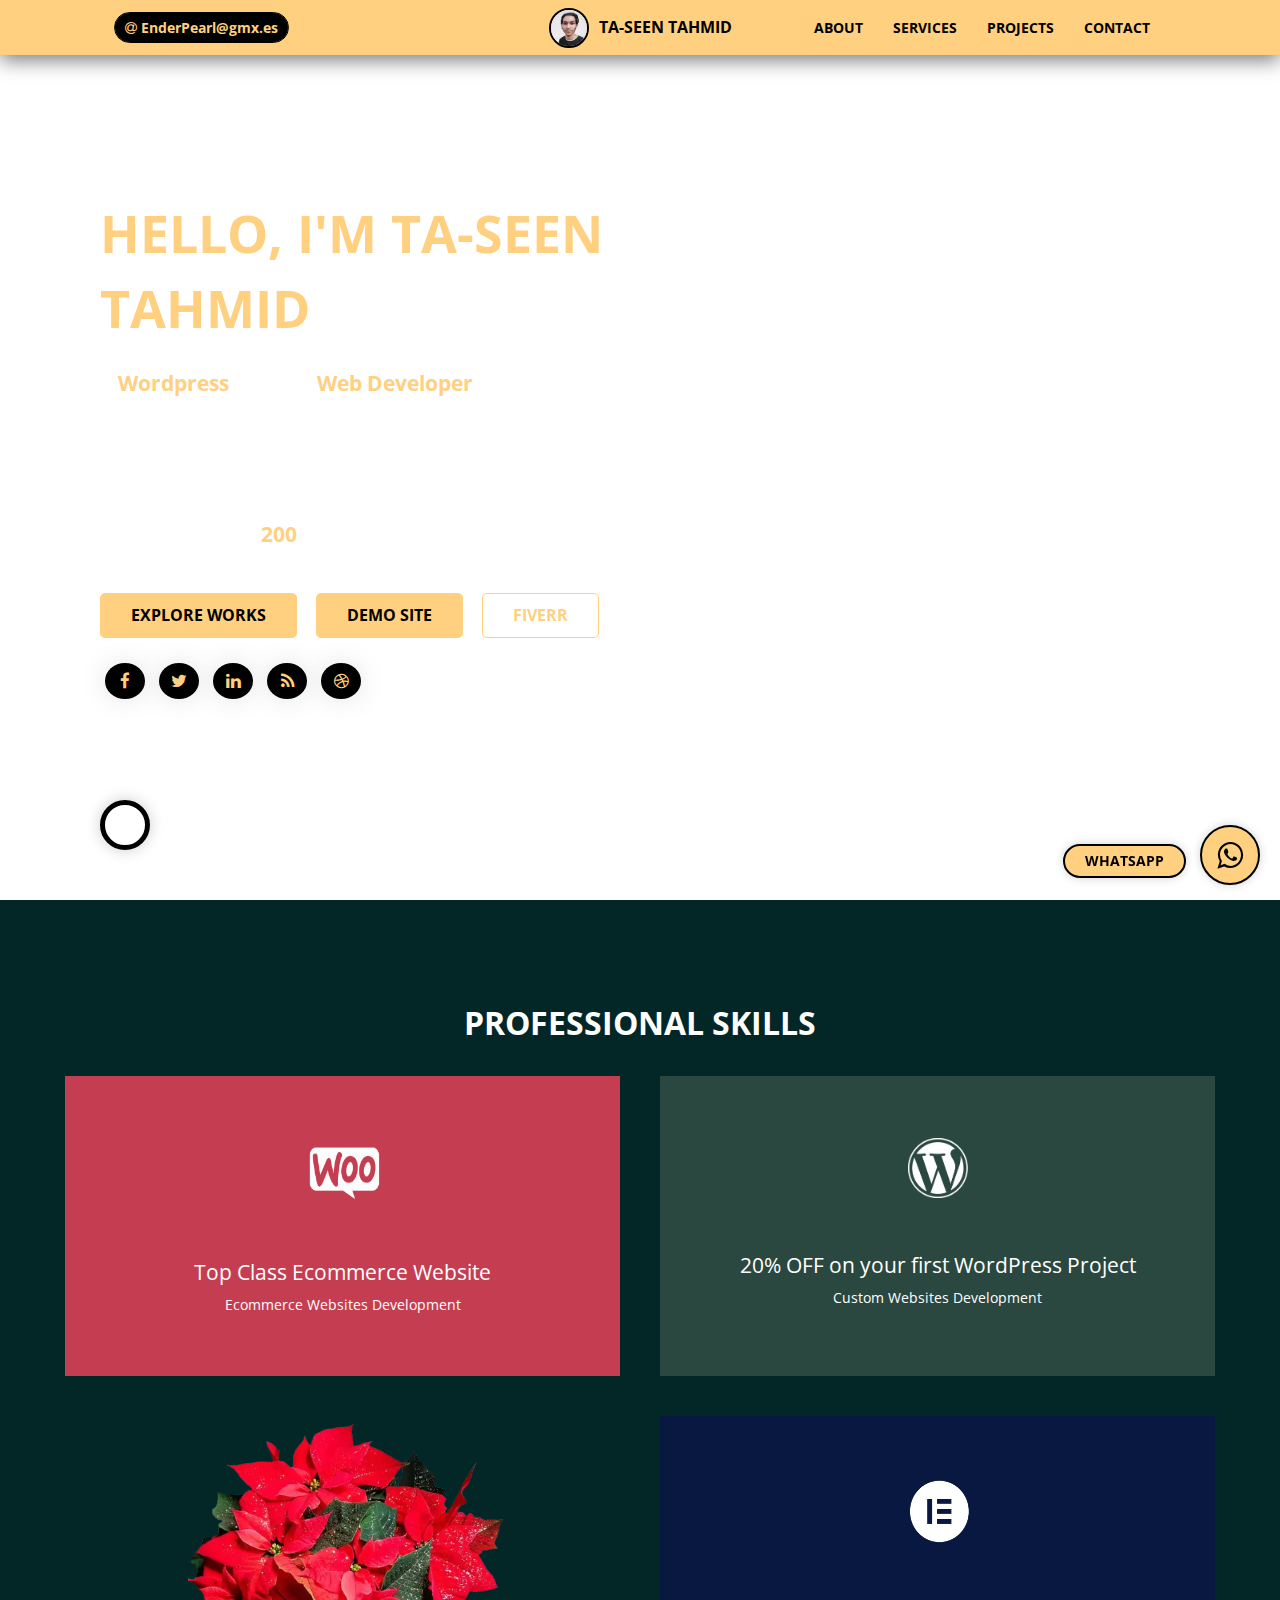
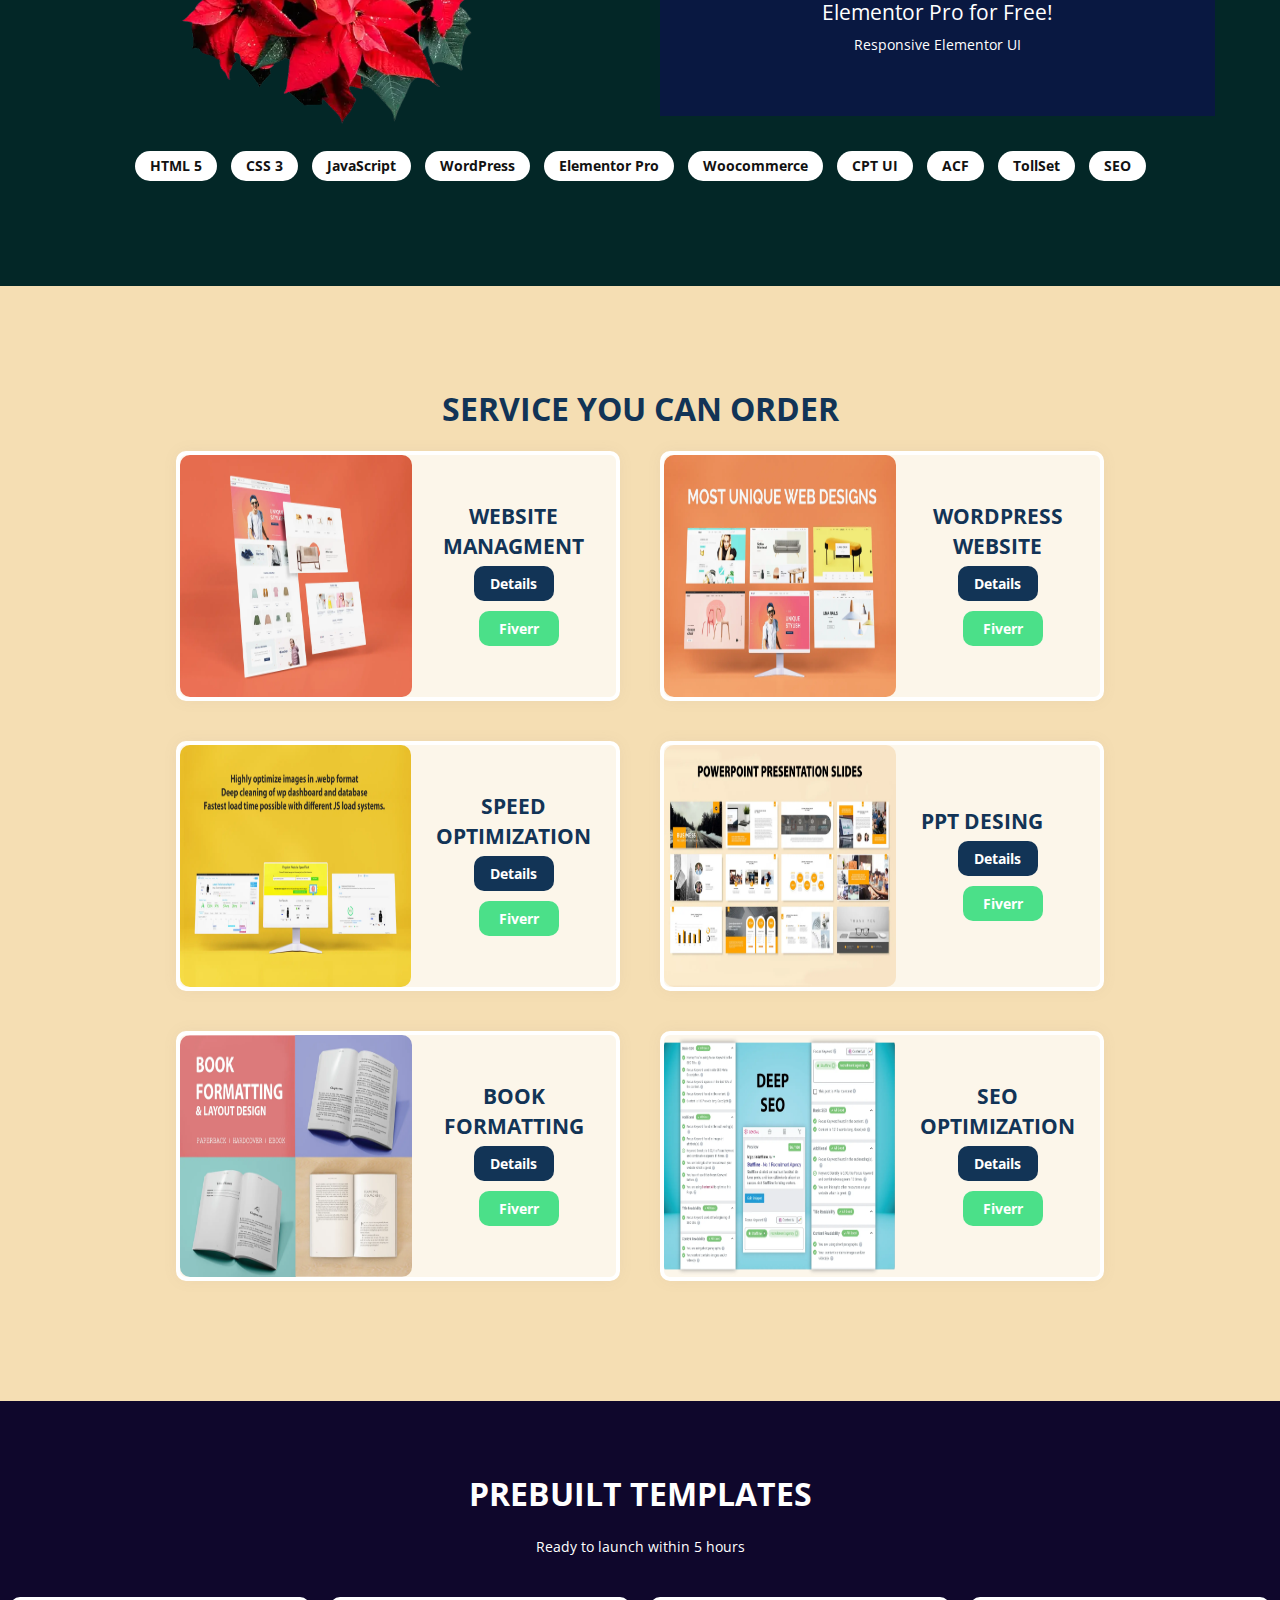
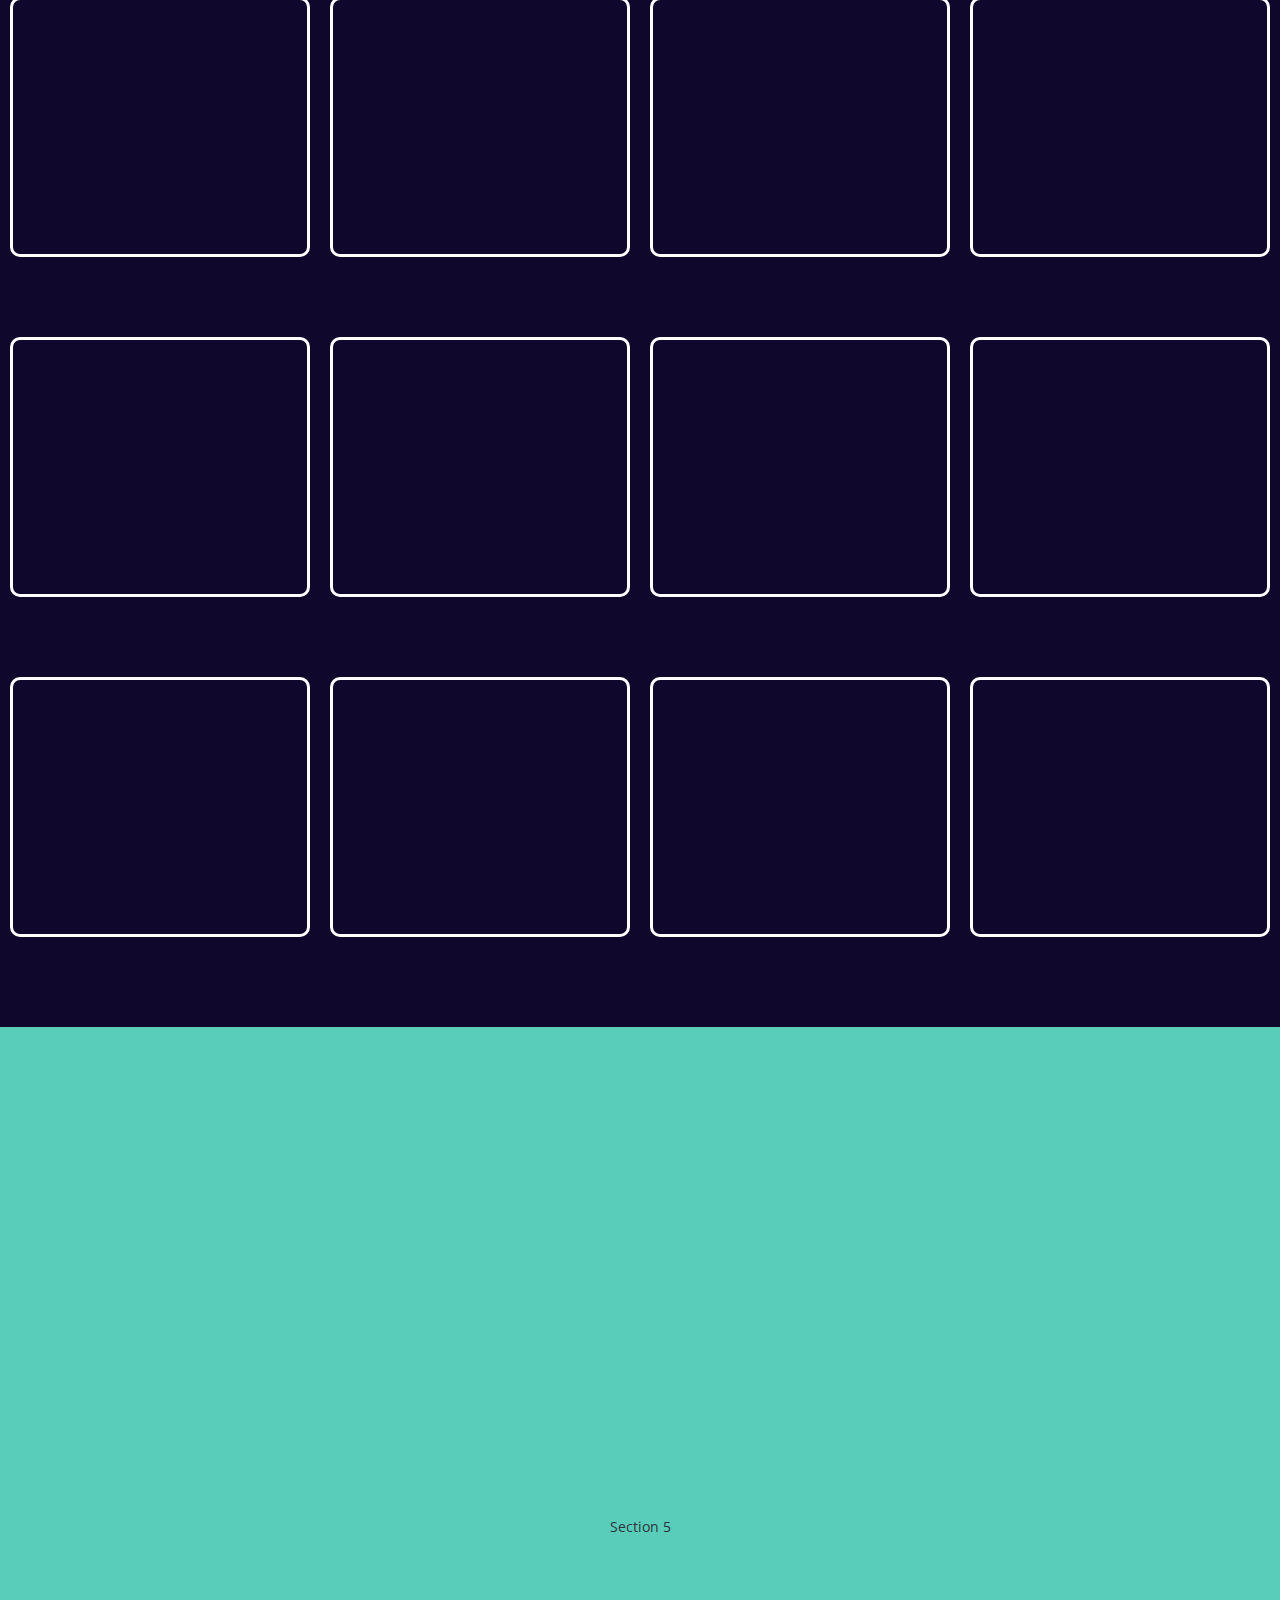
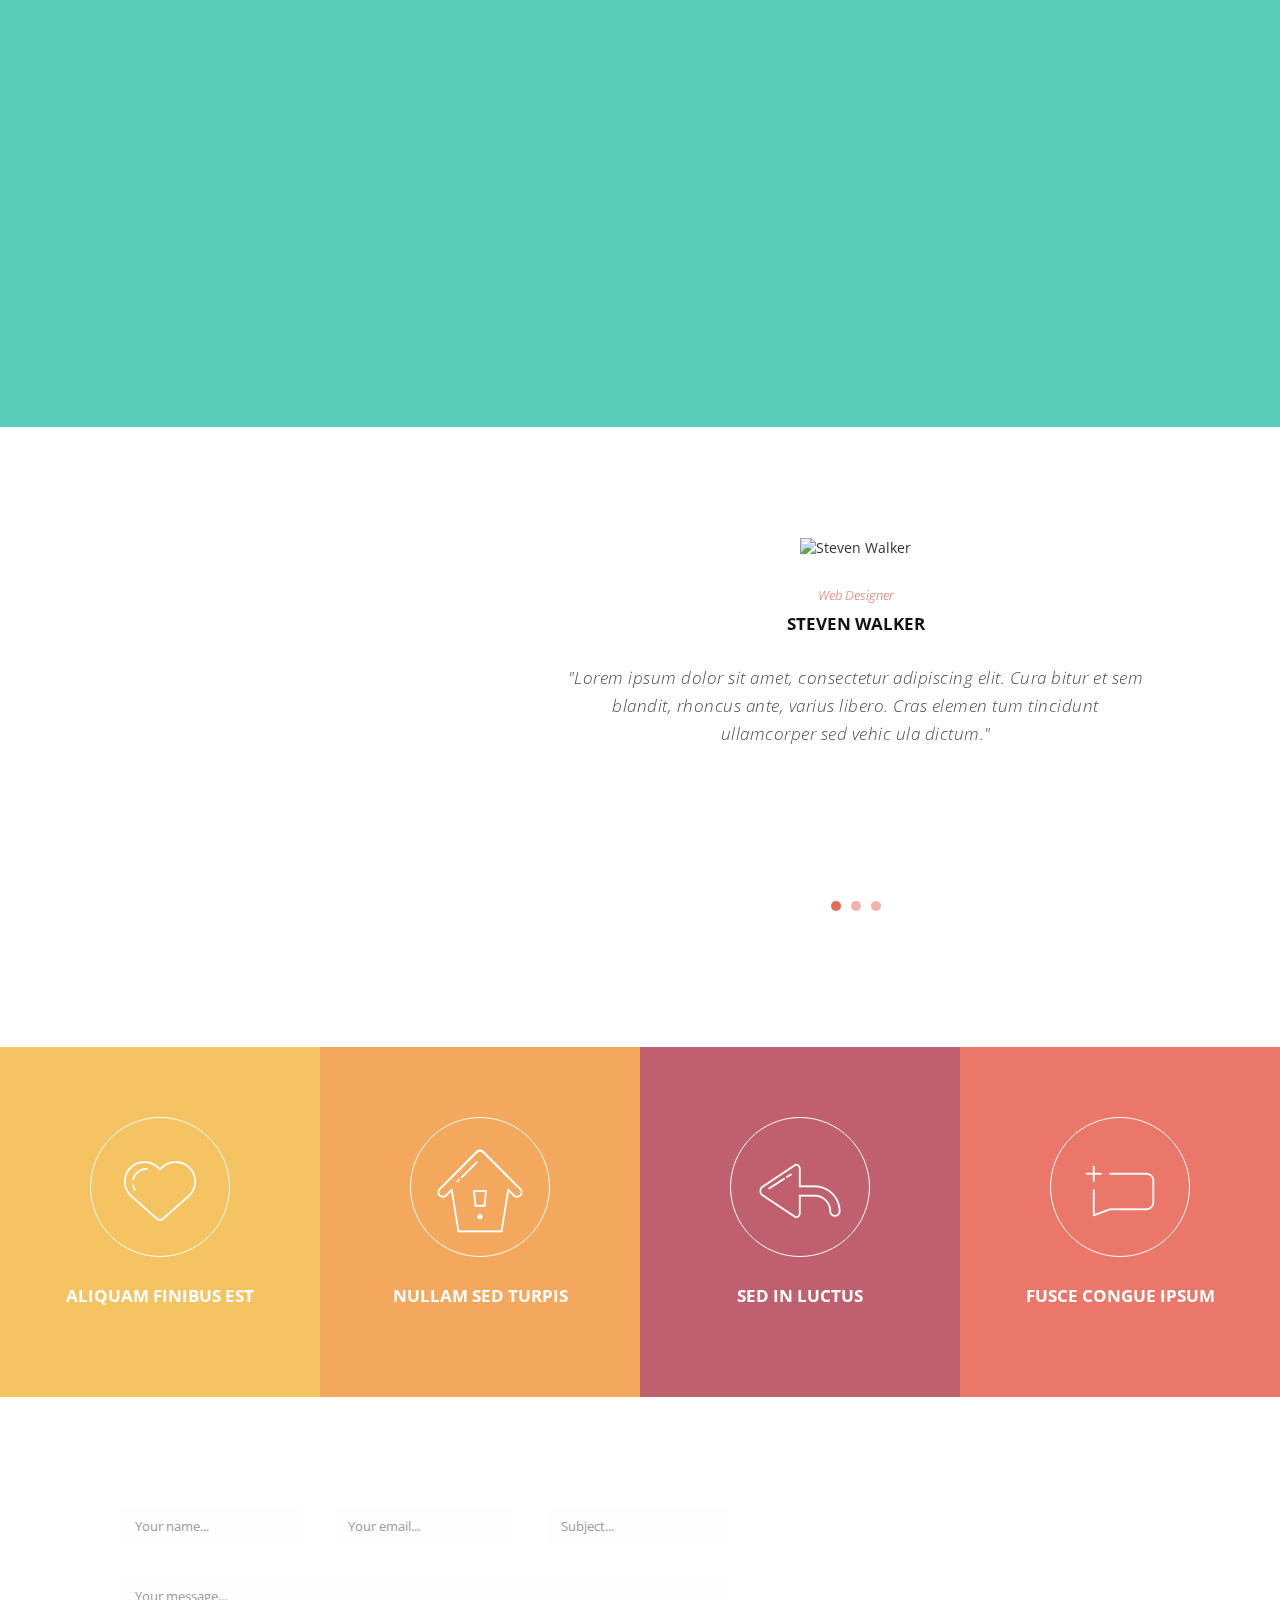
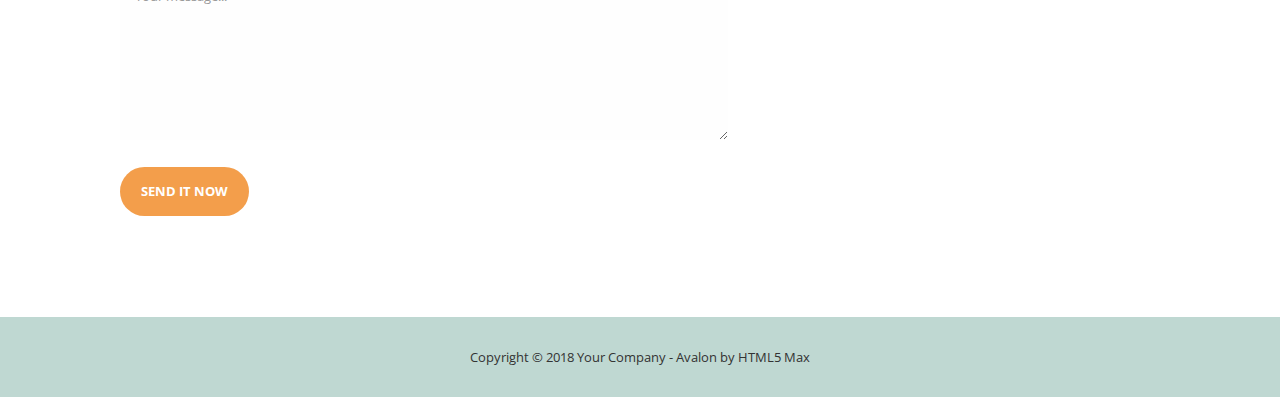
==== index.html @ 7efdaa71 "responsive new ui" ====
<!DOCTYPE html>
<html>

<head>
    <link rel="icon" type="image/x-icon" href="img/fav.gif">
    <meta charset="utf-8">
    <meta http-equiv="X-UA-Compatible" content="IE=edge,chrome=1">
    <title>taSeen</title>

    <meta name="description" content="">
    <meta name="viewport" content="width=device-width, initial-scale=1">
    <link rel="apple-touch-icon" href="apple-touch-icon.png">

    <link rel="stylesheet" href="css/bootstrap.min.css">
    <link rel="stylesheet" href="css/bootstrap-theme.min.css">
    <link rel="stylesheet" href="css/fontAwesome.css">
    <link rel="stylesheet" href="css/hero-slider.css">
    <link rel="stylesheet" href="css/owl-carousel.css">
    <link rel="stylesheet" href="css/datepicker.css">
    <link rel="stylesheet" href="css/templatemo-style.css">

    <link href="https://fonts.googleapis.com/css?family=Open+Sans:300,400,600,700,800" rel="stylesheet">

    <script src="js/vendor/modernizr-2.8.3-respond-1.4.2.min.js"></script>

</head>

<body>
    <section>
        <div class="header-container container-fluid ">
            <div class="row header">
                <div class="col-md-4 m-contact" style="background-color:transparent;">
                    <a href="mailto:enderpearl@gmx.es" target="_blank">
                        <strong><i class="fa fa-at"></i> EnderPearl@gmx.es</strong>
                    </a>
                </div>

                <div class="col-md-4 m-profile" style="background-color:transparent;">
                    <img class="taseen-photo" src="img/author_01.webp" alt="taSeen Tahmid">
                    <strong>TA-SEEN TAHMID</strong>
                </div>
                <div class="col-md-4 m-menu" style="background-color:transparent;">
                    <ul class="menu-list">
                        <a href="#" class="menu-link">
                            <li class="menu-item">About</li>
                        </a>
                        <a href="#" class="menu-link">
                            <li class="menu-item">Services</li>
                        </a>
                        <a href="#" class="menu-link">
                            <li class="menu-item">Projects</li>
                        </a>
                        <a href="#" class="menu-link">
                            <li class="menu-item">Contact</li>
                        </a>
                    </ul>
                </div>
            </div>
        </div>
    </section>

    <!-- <div class="social-icons-left">
        <ul class="social-icons">
            <li><a href="#"><i class="fa fa-facebook"></i></a></li>
            <li><a href="#"><i class="fa fa-twitter"></i></a></li>
            <li><a href="#"><i class="fa fa-linkedin"></i></a></li>
            <li><a href="#"><i class="fa fa-rss"></i></a></li>
            <li><a href="#"><i class="fa fa-dribbble"></i></a></li>
        </ul>
    </div> -->

    <div class="whatsapp-button">

        <a href="https://wa.me/+88001947443771?text=Hi,I clicked a button on your website" target="_blank"> <input
                type="button" value="Whatsapp" class="whatsapp wp-text"></a>
        <a href="https://wa.me/+88001947443771?text=Hi,I clicked a button on your website" target="_blank">
            <button class="whatsapp wp-icon">
                <i class="fa fa-whatsapp"></i>
            </button>
        </a>

    </div>








    <div class="intro " id="intro">
            <span class="cap-head">
                <span>HELLO, I'M</span>
                <span>TA-SEEN TAHMID</span>
            </span>
            <span class="cap-body">A <abbr title='WordPress is a free and open-source content management system written in PHP and paired with a MySQL or MariaDB database with supported HTTPS. Features include a plugin architecture and a template system, referred to within WordPress as Themes.'><strong>Wordpress</strong></abbr> focused <strong>Web Developer</strong>, Can make standard websites and custom WP websites with extreme functionalities.</span>
            <span class="cap-body projectNumber">Completed over <abbr title="200+ Wordpress, HTML, CSS, JS, Jquery, PHP, Dard, Bootstrap etc. etc. etc. projects :)"><strong>200</strong> </abbr> Projects Successfully </span>

            <ul class="button">
                <li class="slider-button"><a href="">EXPLORE WORKS</a></li>
                <li class="slider-button"><a href="">DEMO SITE</a></li>
                <li class="slider-button"><a href="">FIVERR</a></li>
            </ul>

            <a href="#section-2"><input class="down" type="button" value="⮟"></a>

            <div class="social-icons-bottom">
                <ul class="social-icons">
                    <li><a href="#"><i class="fa fa-facebook"></i></a></li>
                    <li><a href="#"><i class="fa fa-twitter"></i></a></li>
                    <li><a href="#"><i class="fa fa-linkedin"></i></a></li>
                    <li><a href="#"><i class="fa fa-rss"></i></a></li>
                    <li><a href="#"><i class="fa fa-dribbble"></i></a></li>
                </ul>
            </div>
    </div>



    <section>
        <div class="container-fluid section-2" id="section-2">
            <span class="heading">Professional Skills</span>
            <div class="row">
                <div class="sec1">
                    <div class=" col-md-6 card1">
                        <img class="sec2-img" src="img/woo.png" alt="" height="80px" width="80px">

                        <span><strong>Top Class Ecommerce Website</strong> <br> Ecommerce Websites Development</span>
                    </div>
                    <div class=" col-md-6 card2">
                        <img class="s2img" src="img/plant.webp" alt="" width="70%">
                    </div>
                </div>

                <div class="sec2">
                    <div class=" col-md-6 card3">
                        <img class="sec2-img" src="img/wp.png" alt="" height="60px" width="60px">

                        <span><strong>
                        20% OFF on your first WordPress Project
                        </strong> <br> Custom Websites Development</span>
                    </div>
                    <div class=" col-md-6 card4">
                        <img class="sec2-img" src="img/ele.png" alt="" height="80px" width="80px">

                        <span><strong>Elementor Pro for Free!</strong> <br> Responsive Elementor UI</span>
                    </div>
                </div>
            </div>
            <ul>
                <li>HTML 5</li>
                <li>CSS 3</li>
                <li>JavaScript</li>
                <li>WordPress</li>
                <li>Elementor Pro</li>
                <li>Woocommerce</li>
                <li>CPT UI</li>
                <li>ACF</li>
                <li>TollSet</li>
                <li>SEO</li>
            </ul>
        </div>
    </section>




    <section>
        <div class="container-fluid section-3" id="section-3">
            <span class="heading">service you can order</span>
            <div class="row">




                <!-- <div class="col-md-12 part1"> -->
                    <div class="job-card crd1">
                        <div class="img">
                            <img src="img/wp 3.webp" alt="">
                        </div>
                        <div class="text">
                            <strong>Website Managment</strong>
                            <span>I will do wordpress manage, maintenance and product listing upload</span>
                            <div>
                                <a href="https://www.fiverr.com/share/P0Ezxw" target="_blank">
                                    <input type="button" value="Details">
                                    <input class="icon" type="button" value="Fiverr">
                                </a>
                            </div>
                        </div>
                    </div>

                    <div class="job-card crd3">
                        <div class="img">
                            <img src="img/eco 2.webp" alt="">
                        </div>
                        <div class="text">
                            <strong>Wordpress Website</strong>
                            <span>I will develop fast and responsive website using elementor pro</span>
                            <div>
                                <a href="https://www.fiverr.com/share/XYz47Z" target="_blank">
                                    <input type="button" value="Details">
                                    <input class="icon" type="button" value="Fiverr">
                                </a>
                            </div>
                        </div>
                    </div>
                <!-- </div> -->



                <!-- <div class="col-md-12 part2"> -->
                    <div class="job-card crd4">
                        <div class="img">
                            <img src="img/speed 2.webp" alt="">
                        </div>
                        <div class="text">
                            <strong>Speed Optimization</strong>
                            <span>I will speed up your website to load fast and convert content to next gen webp</span>
                            <div>
                                <a href="https://www.fiverr.com/share/Q0Wk6p" target="_blank">
                                    <input type="button" value="Details">
                                    <input class="icon" type="button" value="Fiverr">
                                </a>
                            </div>
                        </div>
                    </div>
                    <div class="job-card crd5">
                        <div class="img">
                            <img src="img/ppt.webp" alt="">
                        </div>
                        <div class="text">
                            <strong>PPT Desing</strong>
                            <span>I will create or redesign powerpoint presentation pitch deck ppt slides</span>
                            <div>
                                <a href="https://www.fiverr.com/share/jP19po" target="_blank">
                                    <input type="button" value="Details">
                                    <input class="icon" type="button" value="Fiverr">
                                </a>
                            </div>
                        </div>
                    </div>
                    <div class="job-card crd6">
                        <div class="img">
                            <img src="img/Book-1.webp" alt="">
                        </div>
                        <div class="text">
                            <strong>Book formatting</strong>
                            <span>I will do custom book formatting and layout design for your paperback, ebook</span>
                            <div>
                                <a href="https://www.fiverr.com/share/qlgWd9" target="_blank">
                                    <input type="button" value="Details">
                                    <input class="icon" type="button" value="Fiverr">
                                </a>
                            </div>
                        </div>
                    </div>
                <!-- </div> -->



                <!-- <div class="col-md-12 part3"> -->
                    <div class="job-card crd7">
                        <div class="img">
                            <img src="img/seo 2.webp" alt="">
                        </div>
                        <div class="text">
                            <strong>SEO Optimization</strong>
                            <span>I will do SEO with deep content modification meta tag sitemap and schema markup</span>
                            <div>
                                <a href="https://www.fiverr.com/share/yx1kA6" target="_blank">
                                    <input type="button" value="Details">
                                    <input class="icon" type="button" value="Fiverr">
                                </a>
                            </div>
                        </div>
                    </div>
                <!-- </div> -->
            </div>

        </div>
    </section>




    <section>
        <div class="container-fluid section-4" id="section-4">
            <span class="heading">Prebuilt Templates</span><span class="deliveryHeading">Ready to launch within 5 hours
                </span>

            <div class="row">
                <div class="demoCard dc1">
                    <div class="cardOverlay">
                        <!-- <ul> -->
                        <li><a class="demoLink">Online Store</a></li>
                        <li><a target="_blank" href="https://selleradise.redoxbird.com/" class="demoLink">Live Demo</a>
                        </li>
                        <li><a target="_blank" href="https://www.fiverr.com/share/5vglEk
                                " class="demoLink">Purchase</a></li>
                        <!-- </ul> -->
                    </div>
                </div>
                <div class="demoCard  dc2">
                    <div class="cardOverlay">
                        <!-- <ul> -->
                        <li><a class="demoLink">Brand Shop</a></li>
                        <li><a target="_blank" href="https://websitedemos.net/cycle-shop-02" class="demoLink">Live
                                Demo</a></li>
                        <li><a target="_blank" href="https://www.fiverr.com/share/V0ev2e
                                " class="demoLink">Purchase</a></li>
                        <!-- </ul> -->
                    </div>
                </div>
                <div class="demoCard  dc3">
                    <div class="cardOverlay">
                        <!-- <ul> -->
                        <li><a class="demoLink">Business</a></li>
                        <li><a target="_blank" href="https://themegrilldemos.com/flash-construction-v2/"
                                class="demoLink">Live Demo</a></li>
                        <li><a target="_blank" href="https://www.fiverr.com/share/V0ev2e
                                " class="demoLink">Purchase</a></li>
                        <!-- </ul> -->
                    </div>
                </div>
                <div class="demoCard dc4">
                    <div class="cardOverlay">
                        <!-- <ul> -->
                        <li><a class="demoLink">Ecommerce</a></li>
                        <li><a target="_blank" href="https://themegrilldemos.com/flash" class="demoLink">Live Demo</a>
                        </li>
                        <li><a target="_blank" href="https://www.fiverr.com/share/5vglEk
                                " class="demoLink">Purchase</a></li>
                        <!-- </ul> -->
                    </div>
                </div>
            </div>




            <div class="row">
                <div class="demoCard dc5">
                    <div class="cardOverlay">
                        <!-- <ul> -->
                        <li><a class="demoLink">Makeup</a></li>
                        <li><a target="_blank" href="https://websitedemos.net/makeup-artist-02/" class="demoLink">Live
                                Demo</a></li>
                        <li><a target="_blank" href="https://www.fiverr.com/share/V0ev2e
                                " class="demoLink">Purchase</a></li>
                        <!-- </ul> -->
                    </div>
                </div>
                <div class="demoCard  dc6">
                    <div class="cardOverlay">
                        <!-- <ul> -->
                        <li><a class="demoLink">Learning</a></li>
                        <li><a target="_blank" href="https://websitedemos.net/learndash-academy-02"
                                class="demoLink">Live Demo</a></li>
                        <li><a target="_blank" href="https://www.fiverr.com/share/V0ev2e
                                " class="demoLink">Purchase</a></li>
                        <!-- </ul> -->
                    </div>
                </div>
                <div class="demoCard  dc7">
                    <div class="cardOverlay">
                        <!-- <ul> -->
                        <li><a class="demoLink">Jwellery Shop</a></li>
                        <li><a target="_blank" href="https://demo.athemes.com/botiga-jewelry/" class="demoLink">Live
                                Demo</a></li>
                        <li><a target="_blank" href="https://www.fiverr.com/share/5vglEk
                                " class="demoLink">Purchase</a></li>
                        <!-- </ul> -->
                    </div>
                </div>
                <div class="demoCard dc8">
                    <div class="cardOverlay">
                        <!-- <ul> -->
                        <li><a class="demoLink">Online Store</a></li>
                        <li><a target="_blank" href="https://selleradise.redoxbird.com/furniture/" class="demoLink">Live
                                Demo</a></li>
                        <li><a target="_blank" href="https://www.fiverr.com/share/5vglEk
                                " class="demoLink">Purchase</a></li>
                        <!-- </ul> -->
                    </div>
                </div>
            </div>


            <div class="row">
                <div class="demoCard dc9">
                    <div class="cardOverlay">
                        <!-- <ul> -->
                        <li><a class="demoLink">Plant Shop</a></li>
                        <li><a target="_blank" href="https://websitedemos.net/plant-store-02" class="demoLink">Live
                                Demo</a></li>
                        <li><a target="_blank" href="https://www.fiverr.com/share/5vglEk
                                " class="demoLink">Purchase</a></li>
                        <!-- </ul> -->
                    </div>
                </div>
                <div class="demoCard  dc10">
                    <div class="cardOverlay">
                        <!-- <ul> -->
                        <li><a class="demoLink">Business</a></li>
                        <li><a target="_blank" href="https://websitedemos.net/cleaner-02" class="demoLink">Live Demo</a>
                        </li>
                        <li><a target="_blank" href="https://www.fiverr.com/share/V0ev2e
                                " class="demoLink">Purchase</a></li>
                        <!-- </ul> -->
                    </div>
                </div>
                <div class="demoCard  dc11">
                    <div class="cardOverlay">
                        <!-- <ul> -->
                        <li><a class="demoLink">Booking</a></li>
                        <li><a target="_blank" href="https://websitedemos.net/hotel-02" class="demoLink">Live Demo</a>
                        </li>
                        <li><a target="_blank" href="https://www.fiverr.com/share/V0ev2e
                                " class="demoLink">Purchase</a></li>
                        <!-- </ul> -->
                    </div>
                </div>

                <div class="demoCard dc12">
                    <div class="cardOverlay">
                        <!-- <ul> -->
                        <li><a class="demoLink">Nature Shop</a></li>
                        <li><a target="_blank" href="https://websitedemos.net/plant-shop-02" class="demoLink">Live
                                Demo</a></li>
                        <li><a target="_blank" href="https://www.fiverr.com/share/5vglEk
                                " class="demoLink">Purchase</a></li>
                        <!-- </ul> -->
                    </div>
                </div>

            </div>


        </div>
    </section>


    <section>
        <div class="container-fluid section-5" id="section-4">
            <div class="row">
                Section 5
            </div>
        </div>
    </section>






    <section class="testimonial" id="testimonial-section">
        <div class="container-fluid">
            <div class="row">
                <div class="col-md-4">
                    <div class="testimonial-image"></div>
                </div>
                <div class="col-md-8">
                    <div id="owl-testimonial" class="owl-carousel owl-theme">
                        <div class="item col-md-12">
                            <img src="img/author_01.png" alt="Steven Walker">
                            <span>Web Designer</span>
                            <h4>Steven Walker</h4>
                            <br>
                            <p><em>"</em>Lorem ipsum dolor sit amet, consectetur adipiscing elit. Cura bitur et sem
                                blandit, rhoncus ante, varius libero. Cras elemen tum tincidunt ullamcorper sed vehic
                                ula dictum.<em>"</em></p>
                        </div>
                        <div class="item col-md-12">
                            <img src="img/author_02.png" alt="Johnny Smith">
                            <span>Web Developer</span>
                            <h4>Johnny Smith</h4>
                            <br>
                            <p><em>"</em>Morbi elit est, pharetra ac enim a, faucibus dignissim augue. Quisque erat
                                erat, placerat non pulvinar eget, sodales eget ex. Cras pulvinar purus et rutrum
                                faucibus.<em>"</em></p>
                        </div>
                        <div class="item col-md-12">
                            <img src="img/author_03.png" alt="William Smoker">
                            <span>Managing Director</span>
                            <h4>William Smoker</h4>
                            <br>
                            <p><em>"</em>Praesent luctus lacinia erat, quis lacinia ipsum varius a. Nullam a velit
                                mollis, suscipit felis vitae, dictum libero hendrerit nibh quis sodales gravida ornare
                                ultricies viverra.<em>"</em></p>
                        </div>
                    </div>
                </div>
            </div>
        </div>
    </section>

    <section class="services" id="services-section">
        <div class="container-fluid">
            <div class="row">
                <div class="col-md-3">
                    <div class="flip-container" ontouchstart="this.classList.toggle('hover');">
                        <div class="flipper first-service">
                            <div class="front">
                                <div class="icon">
                                    <img src="img/heart-icon.png" alt="">
                                </div>
                                <h4>Aliquam finibus est</h4>
                            </div>
                            <div class="back">
                                <p>Donec malesuada eu est in mattis. Aenean velit eros, blandit et tortor non, viverra
                                    hendrerit velit. Maecenas ut orci nec velit convallis lobortis sit amet ut magna. Ut
                                    rhoncus suscipit arcu, sed facilisis risus.</p>
                            </div>
                        </div>
                    </div>
                </div>
                <div class="col-md-3">
                    <div class="flip-container" ontouchstart="this.classList.toggle('hover');">
                        <div class="flipper second-service">
                            <div class="front">
                                <div class="icon">
                                    <img src="img/home-icon.png" alt="">
                                </div>
                                <h4>Nullam sed turpis</h4>
                            </div>
                            <div class="back">
                                <p>Pellentesque habitant morbi tristique senectus et netus et malesuada fames ac turpis
                                    egestas. Maecenas vel diam porttitor, fermentum ante et, ornare elit. Morbi nec diam
                                    ex. Pellentesque habitant morbi tristique senectus.</p>
                            </div>
                        </div>
                    </div>
                </div>
                <div class="col-md-3">
                    <div class="flip-container" ontouchstart="this.classList.toggle('hover');">
                        <div class="flipper third-service">
                            <div class="front">
                                <div class="icon">
                                    <img src="img/revision-icon.png" alt="">
                                </div>
                                <h4>Sed in luctus</h4>
                            </div>
                            <div class="back">
                                <p>Mauris congue ex eu enim suscipit, in suscipit est efficitur. Donec quis orci
                                    malesuada nunc lobortis aliquet et ut lacus. Sed erat magna, fringilla ac imperdiet
                                    in, pulvinar quis ante. Maecenas eleifend, sem vitae tristique.</p>
                            </div>
                        </div>
                    </div>
                </div>
                <div class="col-md-3">
                    <div class="flip-container" ontouchstart="this.classList.toggle('hover');">
                        <div class="flipper fourth-service">
                            <div class="front">
                                <div class="icon">
                                    <img src="img/chat-icon.png" alt="">
                                </div>
                                <h4>Fusce congue ipsum</h4>
                            </div>
                            <div class="back">
                                <p>Donec venenatis erat at leo dictum, at dictum eros volutpat. Phasellus in dui sed
                                    purus varius hendrerit. Duis ac enim ac orci efficitur condimentum vel eget purus.
                                    Sed vel massa nulla. Curabitur consequat sem ac velit sollicitudin ornare.</p>
                            </div>
                        </div>
                    </div>
                </div>
            </div>
        </div>
    </section>

    <section class="contact-us" id="contact-section">
        <div class="container-fluid">
            <div class="row">
                <div class="col-md-8">
                    <form id="contact" action="" method="post">
                        <div class="row">
                            <div class="col-md-4">
                                <fieldset>
                                    <input name="name" type="text" class="form-control" id="name"
                                        placeholder="Your name..." required>
                                </fieldset>
                            </div>
                            <div class="col-md-4">
                                <fieldset>
                                    <input name="email" type="email" class="form-control" id="email"
                                        placeholder="Your email..." required>
                                </fieldset>
                            </div>
                            <div class="col-md-4">
                                <fieldset>
                                    <input name="subject" type="text" class="form-control" id="subject"
                                        placeholder="Subject..." required>
                                </fieldset>
                            </div>
                            <div class="col-md-12">
                                <fieldset>
                                    <textarea name="message" rows="6" class="form-control" id="message"
                                        placeholder="Your message..." required></textarea>
                                </fieldset>
                            </div>
                            <div class="col-md-6">
                                <fieldset>
                                    <button type="submit" id="form-submit" class="btn">Send it now</button>
                                </fieldset>
                            </div>
                        </div>
                    </form>
                </div>
                <div class="col-md-4">
                    <div class="contact-right-content">
                        <div class="icon"><img src="img/map-marker-icon.png" alt=""></div>
                        <h4>You can find us on maps</h4>
                    </div>
                </div>
            </div>
        </div>
    </section>

    <footer>
        <div class="container-fluid">
            <div class="row">
                <div class="col-md-12">
                    <p>Copyright &copy; 2018 Your Company

                        - Avalon
                        by HTML5 Max</p>
                </div>
            </div>
        </div>
    </footer>

    <script>window.jQuery || document.write('<script src="js/vendor/jquery-1.11.2.min.js"><\/script>')</script>

    <script src="js/vendor/bootstrap.min.js"></script>


    <script src="js/datepicker.js"></script>
    <script src="js/plugins.js"></script>
    <script src="js/main.js"></script>

    <script src="http://ajax.googleapis.com/ajax/libs/jquery/1.10.2/jquery.min.js" type="text/javascript"></script>

</body>

</html>
---- css/hero-slider.css ----
/* -------------------------------- 

Primary style

-------------------------------- */
*, *::after, *::before {
  -webkit-box-sizing: border-box;
  -moz-box-sizing: border-box;
  box-sizing: border-box;
}

html {
  font-size: 62.5%;
}

body {
  font-family: "Open Sans", sans-serif;
  color: #2c343b;
  background-color: #f2f2f2;
}

a {
  color: #d44457;
  text-decoration: none;
}

img {
  max-width: 100%;
}

/* -------------------------------- 

Main Components 

-------------------------------- */
.cd-header {
  position: absolute;
  z-index: 2;
  top: 0;
  left: 0;
  width: 100%;
  height: 50px;
  background-color: #21272c;
  -webkit-font-smoothing: antialiased;
  -moz-osx-font-smoothing: grayscale;
}
@media only screen and (min-width: 768px) {
  .cd-header {
    height: 70px;
    background-color: transparent;
  }
}

#cd-logo {
  float: left;
  margin: 13px 0 0 5%;
}
#cd-logo img {
  display: block;
}
@media only screen and (min-width: 768px) {
  #cd-logo {
    margin: 23px 0 0 5%;
  }
}

.cd-primary-nav {
  /* mobile first - navigation hidden by default, triggered by tap/click on navigation icon */
  float: right;
  margin-right: 5%;
  width: 44px;
  height: 100%;
}
.cd-primary-nav ul {
  position: absolute;
  top: 0;
  left: 0;
  width: 100%;
  -webkit-transform: translateY(-100%);
  -moz-transform: translateY(-100%);
  -ms-transform: translateY(-100%);
  -o-transform: translateY(-100%);
  transform: translateY(-100%);
}
.cd-primary-nav ul.is-visible {
  box-shadow: 0 3px 8px rgba(0, 0, 0, 0.2);
  -webkit-transform: translateY(50px);
  -moz-transform: translateY(50px);
  -ms-transform: translateY(50px);
  -o-transform: translateY(50px);
  transform: translateY(50px);
}
.cd-primary-nav a {
  display: block;
  height: 50px;
  line-height: 50px;
  padding-left: 5%;
  background: #21272c;
  border-top: 1px solid #333c44;
  color: #ffffff;
}
@media only screen and (min-width: 768px) {
  .cd-primary-nav {
    /* reset navigation values */
    width: auto;
    height: auto;
    background: none;
  }
  .cd-primary-nav ul {
    position: static;
    width: auto;
    -webkit-transform: translateY(0);
    -moz-transform: translateY(0);
    -ms-transform: translateY(0);
    -o-transform: translateY(0);
    transform: translateY(0);
    line-height: 70px;
  }
  .cd-primary-nav ul.is-visible {
    -webkit-transform: translateY(0);
    -moz-transform: translateY(0);
    -ms-transform: translateY(0);
    -o-transform: translateY(0);
    transform: translateY(0);
  }
  .cd-primary-nav li {
    display: inline-block;
    margin-left: 1em;
  }
  .cd-primary-nav a {
    display: inline-block;
    height: auto;
    font-weight: 600;
    line-height: normal;
    background: transparent;
    padding: .6em 1em;
    border-top: none;
  }
}

/* -------------------------------- 

Slider

-------------------------------- */
.cd-hero {
  position: relative;
  -webkit-font-smoothing: antialiased;
  -moz-osx-font-smoothing: grayscale;
}

.cd-hero-slider {
  position: relative;
  height: 360px;
  overflow: hidden;
}
.cd-hero-slider li {
  position: absolute;
  top: 0;
  left: 0;
  width: 100%;
  height: 100%;
  -webkit-transform: translateX(100%);
  -moz-transform: translateX(100%);
  -ms-transform: translateX(100%);
  -o-transform: translateX(100%);
  transform: translateX(100%);
}
.cd-hero-slider li.selected {
  /* this is the visible slide */
  position: relative;
  -webkit-transform: translateX(0);
  -moz-transform: translateX(0);
  -ms-transform: translateX(0);
  -o-transform: translateX(0);
  transform: translateX(0);
}
.cd-hero-slider li.move-left {
  /* slide hidden on the left */
  -webkit-transform: translateX(-100%);
  -moz-transform: translateX(-100%);
  -ms-transform: translateX(-100%);
  -o-transform: translateX(-100%);
  transform: translateX(-100%);
}
.cd-hero-slider li.is-moving, .cd-hero-slider li.selected {
  /* the is-moving class is assigned to the slide which is moving outside the viewport */
  -webkit-transition: -webkit-transform 0.5s;
  -moz-transition: -moz-transform 0.5s;
  transition: transform 0.5s;
}
@media only screen and (min-width: 768px) {
  .cd-hero-slider {
    height: 500px;
  }
}
@media only screen and (min-width: 1170px) {
  .cd-hero-slider {
    height: 680px;
  }
}

/* -------------------------------- 

Single slide style

-------------------------------- */
.cd-hero-slider li {
  background-position: center center;
  background-size: cover;
  background-repeat: no-repeat;
}
.cd-hero-slider li:first-of-type {
  background-image: url(../img/slide_01.jpg);
}
.cd-hero-slider li:nth-of-type(2) {
  background-image: url(../img/slide_02.jpg);
}
.cd-hero-slider li:nth-of-type(3) {
  background-image: url(../img/slide_03.jpg);
}
.cd-hero-slider .cd-full-width,
.cd-hero-slider .cd-half-width {
  position: absolute;
  width: 100%;
  height: 100%;
  z-index: 1;
  left: 0;
  top: 0;
  /* this padding is used to align the text */
  padding-top: 150px;
  text-align: center;
  /* Force Hardware Acceleration in WebKit */
  -webkit-backface-visibility: hidden;
  backface-visibility: hidden;
  -webkit-transform: translateZ(0);
  -moz-transform: translateZ(0);
  -ms-transform: translateZ(0);
  -o-transform: translateZ(0);
  transform: translateZ(0);
}
.cd-hero-slider .cd-img-container {
  /* hide image on mobile device */
  display: none;
}
.cd-hero-slider .cd-img-container img {
  position: absolute;
  left: 50%;
  top: 50%;
  bottom: auto;
  right: auto;
  -webkit-transform: translateX(-50%) translateY(-50%);
  -moz-transform: translateX(-50%) translateY(-50%);
  -ms-transform: translateX(-50%) translateY(-50%);
  -o-transform: translateX(-50%) translateY(-50%);
  transform: translateX(-50%) translateY(-50%);
}
.cd-hero-slider .cd-bg-video-wrapper {
  /* hide video on mobile device */
  display: none;
  position: absolute;
  top: 0;
  left: 0;
  width: 100%;
  height: 100%;
  overflow: hidden;
}
.cd-hero-slider .cd-bg-video-wrapper video {
  /* you won't see this element in the html, but it will be injected using js */
  display: block;
  min-height: 100%;
  min-width: 100%;
  max-width: none;
  height: auto;
  width: auto;
  position: absolute;
  left: 50%;
  top: 50%;
  bottom: auto;
  right: auto;
  -webkit-transform: translateX(-50%) translateY(-50%);
  -moz-transform: translateX(-50%) translateY(-50%);
  -ms-transform: translateX(-50%) translateY(-50%);
  -o-transform: translateX(-50%) translateY(-50%);
  transform: translateX(-50%) translateY(-50%);
}
.cd-hero-slider h2, .cd-hero-slider p {
  text-shadow: 0 1px 3px rgba(0, 0, 0, 0.1);
  line-height: 1.2;
  margin: 0 auto 14px;
  color: #ffffff;
  width: 90%;
  max-width: 400px;
}
.cd-hero-slider h2 {
  font-size: 2.4rem;
}
.cd-hero-slider p {
  font-size: 1.4rem;
  line-height: 1.4;
}
.cd-hero-slider .cd-btn {
  display: inline-block;
  padding: 1.2em 1.4em;
  margin-top: .8em;
  background-color: rgba(212, 68, 87, 0.9);
  font-size: 1.3rem;
  font-weight: 700;
  letter-spacing: 1px;
  color: #ffffff;
  text-transform: uppercase;
  box-shadow: 0 3px 6px rgba(0, 0, 0, 0.1);
  -webkit-transition: background-color 0.2s;
  -moz-transition: background-color 0.2s;
  transition: background-color 0.2s;
}
.cd-hero-slider .cd-btn.secondary {
  background-color: rgba(22, 26, 30, 0.8);
}
.cd-hero-slider .cd-btn:nth-of-type(2) {
  margin-left: 1em;
}
.no-touch .cd-hero-slider .cd-btn:hover {
  background-color: #d44457;
}
.no-touch .cd-hero-slider .cd-btn.secondary:hover {
  background-color: #161a1e;
}
@media only screen and (min-width: 768px) {
  .cd-hero-slider .cd-full-width,
  .cd-hero-slider .cd-half-width {
    padding-top: 200px;
  }
  .cd-hero-slider .cd-bg-video-wrapper {
    display: block;
  }
  .cd-hero-slider .cd-half-width {
    width: 45%;
  }
  .cd-hero-slider .cd-half-width:first-of-type {
    left: 5%;
  }
  .cd-hero-slider .cd-half-width:nth-of-type(2) {
    right: 5%;
    left: auto;
  }
  .cd-hero-slider .cd-img-container {
    display: block;
  }
  .cd-hero-slider h2, .cd-hero-slider p {
    max-width: 520px;
  }
  .cd-hero-slider h2 {
    font-size: 2.4em;
    font-weight: 300;
  }
  .cd-hero-slider .cd-btn {
    font-size: 1.4rem;
  }
}
@media only screen and (min-width: 1170px) {
  .cd-hero-slider .cd-full-width,
  .cd-hero-slider .cd-half-width {
    padding-top: 250px;
  }
  .cd-hero-slider h2, .cd-hero-slider p {
    margin-bottom: 20px;
  }
  .cd-hero-slider h2 {
    font-size: 3.2em;
  }
  .cd-hero-slider p {
    font-size: 1.6rem;
  }
}

/* -------------------------------- 

Single slide animation

-------------------------------- */
@media only screen and (min-width: 768px) {
  .cd-hero-slider .cd-half-width {
    opacity: 0;
    -webkit-transform: translateX(40px);
    -moz-transform: translateX(40px);
    -ms-transform: translateX(40px);
    -o-transform: translateX(40px);
    transform: translateX(40px);
  }
  .cd-hero-slider .move-left .cd-half-width {
    -webkit-transform: translateX(-40px);
    -moz-transform: translateX(-40px);
    -ms-transform: translateX(-40px);
    -o-transform: translateX(-40px);
    transform: translateX(-40px);
  }
  .cd-hero-slider .selected .cd-half-width {
    /* this is the visible slide */
    opacity: 1;
    -webkit-transform: translateX(0);
    -moz-transform: translateX(0);
    -ms-transform: translateX(0);
    -o-transform: translateX(0);
    transform: translateX(0);
  }
  .cd-hero-slider .is-moving .cd-half-width {
    /* this is the slide moving outside the viewport 
    wait for the end of the transition on the <li> parent before set opacity to 0 and translate to 40px/-40px */
    -webkit-transition: opacity 0s 0.5s, -webkit-transform 0s 0.5s;
    -moz-transition: opacity 0s 0.5s, -moz-transform 0s 0.5s;
    transition: opacity 0s 0.5s, transform 0s 0.5s;
  }
  .cd-hero-slider li.selected.from-left .cd-half-width:nth-of-type(2),
  .cd-hero-slider li.selected.from-right .cd-half-width:first-of-type {
    /* this is the selected slide - different animation if it's entering from left or right */
    -webkit-transition: opacity 0.4s 0.2s, -webkit-transform 0.5s 0.2s;
    -moz-transition: opacity 0.4s 0.2s, -moz-transform 0.5s 0.2s;
    transition: opacity 0.4s 0.2s, transform 0.5s 0.2s;
  }
  .cd-hero-slider li.selected.from-left .cd-half-width:first-of-type,
  .cd-hero-slider li.selected.from-right .cd-half-width:nth-of-type(2) {
    /* this is the selected slide - different animation if it's entering from left or right */
    -webkit-transition: opacity 0.4s 0.4s, -webkit-transform 0.5s 0.4s;
    -moz-transition: opacity 0.4s 0.4s, -moz-transform 0.5s 0.4s;
    transition: opacity 0.4s 0.4s, transform 0.5s 0.4s;
  }
  .cd-hero-slider .cd-full-width h2,
  .cd-hero-slider .cd-full-width p,
  .cd-hero-slider .cd-full-width .cd-btn {
    opacity: 0;
    -webkit-transform: translateX(100px);
    -moz-transform: translateX(100px);
    -ms-transform: translateX(100px);
    -o-transform: translateX(100px);
    transform: translateX(100px);
  }
  .cd-hero-slider .move-left .cd-full-width h2,
  .cd-hero-slider .move-left .cd-full-width p,
  .cd-hero-slider .move-left .cd-full-width .cd-btn {
    opacity: 0;
    -webkit-transform: translateX(-100px);
    -moz-transform: translateX(-100px);
    -ms-transform: translateX(-100px);
    -o-transform: translateX(-100px);
    transform: translateX(-100px);
  }
  .cd-hero-slider .selected .cd-full-width h2,
  .cd-hero-slider .selected .cd-full-width p,
  .cd-hero-slider .selected .cd-full-width .cd-btn {
    /* this is the visible slide */
    opacity: 1;
    -webkit-transform: translateX(0);
    -moz-transform: translateX(0);
    -ms-transform: translateX(0);
    -o-transform: translateX(0);
    transform: translateX(0);
  }
  .cd-hero-slider li.is-moving .cd-full-width h2,
  .cd-hero-slider li.is-moving .cd-full-width p,
  .cd-hero-slider li.is-moving .cd-full-width .cd-btn {
    /* this is the slide moving outside the viewport 
    wait for the end of the transition on the li parent before set opacity to 0 and translate to 100px/-100px */
    -webkit-transition: opacity 0s 0.5s, -webkit-transform 0s 0.5s;
    -moz-transition: opacity 0s 0.5s, -moz-transform 0s 0.5s;
    transition: opacity 0s 0.5s, transform 0s 0.5s;
  }
  .cd-hero-slider li.selected h2 {
    -webkit-transition: opacity 0.4s 0.2s, -webkit-transform 0.5s 0.2s;
    -moz-transition: opacity 0.4s 0.2s, -moz-transform 0.5s 0.2s;
    transition: opacity 0.4s 0.2s, transform 0.5s 0.2s;
  }
  .cd-hero-slider li.selected p {
    -webkit-transition: opacity 0.4s 0.3s, -webkit-transform 0.5s 0.3s;
    -moz-transition: opacity 0.4s 0.3s, -moz-transform 0.5s 0.3s;
    transition: opacity 0.4s 0.3s, transform 0.5s 0.3s;
  }
  .cd-hero-slider li.selected .cd-btn {
    -webkit-transition: opacity 0.4s 0.4s, -webkit-transform 0.5s 0.4s, background-color 0.2s 0s;
    -moz-transition: opacity 0.4s 0.4s, -moz-transform 0.5s 0.4s, background-color 0.2s 0s;
    transition: opacity 0.4s 0.4s, transform 0.5s 0.4s, background-color 0.2s 0s;
  }
}
/* -------------------------------- 

Slider navigation

-------------------------------- */
.cd-slider-nav {
  display: none;
  position: absolute;
  width: 100%;
  bottom: 0;
  z-index: 2;
  text-align: center;
  height: 55px;
  background-color: rgba(0, 1, 1, 0.5);
}
.cd-slider-nav nav, .cd-slider-nav ul, .cd-slider-nav li, .cd-slider-nav a {
  height: 100%;
}
.cd-slider-nav nav {
  display: inline-block;
  position: relative;
}
.cd-slider-nav .cd-marker {
  position: absolute;
  bottom: 0;
  left: 0;
  width: 60px;
  height: 100%;
  color: #d44457;
  background-color: #ffffff;
  box-shadow: inset 0 2px 0 currentColor;
  -webkit-transition: -webkit-transform 0.2s, box-shadow 0.2s;
  -moz-transition: -moz-transform 0.2s, box-shadow 0.2s;
  transition: transform 0.2s, box-shadow 0.2s;
}
.cd-slider-nav .cd-marker.item-2 {
  -webkit-transform: translateX(100%);
  -moz-transform: translateX(100%);
  -ms-transform: translateX(100%);
  -o-transform: translateX(100%);
  transform: translateX(100%);
}
.cd-slider-nav .cd-marker.item-3 {
  -webkit-transform: translateX(200%);
  -moz-transform: translateX(200%);
  -ms-transform: translateX(200%);
  -o-transform: translateX(200%);
  transform: translateX(200%);
}
.cd-slider-nav .cd-marker.item-4 {
  -webkit-transform: translateX(300%);
  -moz-transform: translateX(300%);
  -ms-transform: translateX(300%);
  -o-transform: translateX(300%);
  transform: translateX(300%);
}
.cd-slider-nav .cd-marker.item-5 {
  -webkit-transform: translateX(400%);
  -moz-transform: translateX(400%);
  -ms-transform: translateX(400%);
  -o-transform: translateX(400%);
  transform: translateX(400%);
}
.cd-slider-nav ul::after {
  clear: both;
  content: "";
  display: table;
}
.cd-slider-nav li {
  display: inline-block;
  width: 60px;
  float: left;
}
.cd-slider-nav li.selected a {
  color: #2c343b;
}
.no-touch .cd-slider-nav li.selected a:hover {
  background-color: transparent;
}
.cd-slider-nav a {
  display: block;
  position: relative;
  padding-top: 35px;
  font-size: 1rem;
  font-weight: 700;
  color: #a8b4be;
  -webkit-transition: background-color 0.2s;
  -moz-transition: background-color 0.2s;
  transition: background-color 0.2s;
}
.cd-slider-nav a::before {
  content: '';
  position: absolute;
  width: 24px;
  height: 24px;
  top: 8px;
  left: 50%;
  right: auto;
  -webkit-transform: translateX(-50%);
  -moz-transform: translateX(-50%);
  -ms-transform: translateX(-50%);
  -o-transform: translateX(-50%);
  transform: translateX(-50%);
}
.no-touch .cd-slider-nav a:hover {
  background-color: rgba(0, 1, 1, 0.5);
}
.cd-slider-nav li:first-of-type a::before {
  background-position: 0 0;
}
.cd-slider-nav li.selected:first-of-type a::before {
  background-position: 0 -24px;
}
.cd-slider-nav li:nth-of-type(2) a::before {
  background-position: -24px 0;
}
.cd-slider-nav li.selected:nth-of-type(2) a::before {
  background-position: -24px -24px;
}
.cd-slider-nav li:nth-of-type(3) a::before {
  background-position: -48px 0;
}
.cd-slider-nav li.selected:nth-of-type(3) a::before {
  background-position: -48px -24px;
}
.cd-slider-nav li:nth-of-type(4) a::before {
  background-position: -72px 0;
}
.cd-slider-nav li.selected:nth-of-type(4) a::before {
  background-position: -72px -24px;
}
.cd-slider-nav li:nth-of-type(5) a::before {
  background-position: -96px 0;
}
.cd-slider-nav li.selected:nth-of-type(5) a::before {
  background-position: -96px -24px;
}
@media only screen and (min-width: 768px) {
  .cd-slider-nav {
    height: 80px;
  }
  .cd-slider-nav .cd-marker,
  .cd-slider-nav li {
    width: 95px;
  }
  .cd-slider-nav a {
    padding-top: 48px;
    font-size: 1.1rem;
    text-transform: uppercase;
  }
  .cd-slider-nav a::before {
    top: 18px;
  }
}

/* -------------------------------- 

Main content

-------------------------------- */
.cd-main-content {
  width: 90%;
  max-width: 768px;
  margin: 0 auto;
  padding: 2em 0;
}
.cd-main-content p {
  font-size: 1.4rem;
  line-height: 1.8;
  color: #999999;
  margin: 2em 0;
}
@media only screen and (min-width: 1170px) {
  .cd-main-content {
    padding: 3em 0;
  }
  .cd-main-content p {
    font-size: 1.6rem;
  }
}

/* -------------------------------- 

Javascript disabled

-------------------------------- */
.no-js .cd-hero-slider li {
  display: none;
}
.no-js .cd-hero-slider li.selected {
  display: block;
}

.no-js .cd-slider-nav {
  display: none;
}
---- css/owl-carousel.css ----
/* 
 *  Core Owl Carousel CSS File
 *  v1.3.3
 */

/* clearfix */
.owl-carousel .owl-wrapper:after {
  content: ".";
  display: block;
  clear: both;
  visibility: hidden;
  line-height: 0;
  height: 0;
}
/* display none until init */
.owl-carousel{
  display: none;
  position: relative;
  width: 100%;
  -ms-touch-action: pan-y;
}
.owl-carousel .owl-wrapper{
  display: none;
  position: relative;
  -webkit-transform: translate3d(0px, 0px, 0px);
}
.owl-carousel .owl-wrapper-outer{
  overflow: hidden;
  position: relative;
  width: 100%;
}
.owl-carousel .owl-wrapper-outer.autoHeight{
  -webkit-transition: height 500ms ease-in-out;
  -moz-transition: height 500ms ease-in-out;
  -ms-transition: height 500ms ease-in-out;
  -o-transition: height 500ms ease-in-out;
  transition: height 500ms ease-in-out;
}
  
.owl-carousel .owl-item{
  float: left;
}

.owl-controls {
  @media (max-width: @screen-sm-max) {
    top: -120px;
  }
  top: -200px;
  width: 100%;
  text-align: center;
  display: inline-block;
}

.owl-controls a {
  color: #336699;
}

.owl-controls a:hover {
  color: #336699;
}

.owl-controls .bg-prev {
  position: absolute;
  z-index: 1;
  width: 50px;
  height: 50px;
  z-index:10; 
  background:#fff; 
  border: 1px solid #336699;
  -webkit-transform: rotate(45deg);
  -moz-transform: rotate(45deg);
  -ms-transform: rotate(45deg);
  -o-transform: rotate(45deg);
  transform: rotate(45deg);
}

.owl-controls .bg-prev:before{
  content:""; 
  display:block; 
  position:absolute; 
  z-index:-1; 
  top:3px; 
  left:3px; 
  right:3px; 
  bottom:3px; 
  border:2px solid #336699
}

.owl-controls .prev {
  left: 15px;
  z-index: 11;
  position: absolute; 
  width: 50px;
  height: 50px;
  line-height: 32px;
}

.owl-controls .prev.active {
  background-image: none;
  outline: 0;
  -webkit-box-shadow: none;
          box-shadow: none;
}

.owl-controls .prev:active {
  background-image: none;
  outline: 0;
  -webkit-box-shadow: none;
          box-shadow: none;
}

.owl-controls .bg-next {
  position: absolute;
  float: right;
  z-index: 1;
  width: 50px;
  height: 50px;
  position:relative; 
  z-index:10; 
  background:#fff; 
  border: 1px solid #336699;
  -webkit-transform: rotate(45deg);
  -moz-transform: rotate(45deg);
  -ms-transform: rotate(45deg);
  -o-transform: rotate(45deg);
  transform: rotate(45deg);
}

.owl-controls .bg-next:before{
  content:""; 
  display:block; 
  position:absolute; 
  z-index:-1; 
  top:3px; 
  left:3px; 
  right:3px; 
  bottom:3px; 
  border:2px solid #336699
}

.owl-controls .next {
  right: 15px;
  z-index: 11;
  position: absolute; 
  width: 50px;
  height: 50px;
  line-height: 32px;
}

.owl-controls .next.active {
  background-image: none;
  outline: 0;
  -webkit-box-shadow: none;
          box-shadow: none;
}

.owl-controls .next:active {
  background-image: none;
  outline: 0;
  -webkit-box-shadow: none;
          box-shadow: none;
}


.owl-theme .owl-controls .owl-page{
  cursor: pointer;
  display: inline-block;
  zoom: 1;
  *display: inline;/*IE7 life-saver */
}
.owl-theme .owl-controls .owl-page a{
  display: block;
  width: 12px;
  height: 12px;
  margin: 0px 5px;
  filter: Alpha(Opacity=50);/*IE7 fix*/
  opacity: 0.5;
  -webkit-border-radius: 20px;
  -moz-border-radius: 20px;
  border-radius: 20px;
  background: transparent;
  border: 2px solid #888;
}

.owl-theme .owl-controls .owl-page.active span,
.owl-theme .owl-controls.clickable .owl-page:hover span{
  filter: Alpha(Opacity=100);/*IE7 fix*/
  opacity: 1;
  display: inline-block;
}
.owl-controls {
  -webkit-user-select: none;
  -khtml-user-select: none;
  -moz-user-select: none;
  -ms-user-select: none;
  user-select: none;
  -webkit-tap-highlight-color: rgba(0, 0, 0, 0);
}

/* fix */
.owl-carousel  .owl-wrapper,
.owl-carousel  .owl-item{
  -webkit-backface-visibility: hidden;
  -moz-backface-visibility:    hidden;
  -ms-backface-visibility:     hidden;
  -webkit-transform: translate3d(0,0,0);
  -moz-transform: translate3d(0,0,0);
  -ms-transform: translate3d(0,0,0);
}
---- css/datepicker.css ----
/*!
 * Datepicker for Bootstrap v1.7.1 (https://github.com/uxsolutions/bootstrap-datepicker)
 *
 * Licensed under the Apache License v2.0 (http://www.apache.org/licenses/LICENSE-2.0)
 */

.datepicker {
  padding: 4px;
  -webkit-border-radius: 4px;
  -moz-border-radius: 4px;
  border-radius: 4px;
  direction: ltr;
}
.datepicker-inline {
  width: 220px;
}
.datepicker-rtl {
  direction: rtl;
}
.datepicker-rtl.dropdown-menu {
  left: auto;
}
.datepicker-rtl table tr td span {
  float: right;
}
.datepicker-dropdown {
  top: 0;
  left: 0;
}
.datepicker-dropdown:before {
  content: '';
  display: inline-block;
  border-left: 7px solid transparent;
  border-right: 7px solid transparent;
  border-bottom: 7px solid #999;
  border-top: 0;
  border-bottom-color: rgba(0, 0, 0, 0.2);
  position: absolute;
}
.datepicker-dropdown:after {
  content: '';
  display: inline-block;
  border-left: 6px solid transparent;
  border-right: 6px solid transparent;
  border-bottom: 6px solid #fff;
  border-top: 0;
  position: absolute;
}
.datepicker-dropdown.datepicker-orient-left:before {
  left: 6px;
}
.datepicker-dropdown.datepicker-orient-left:after {
  left: 7px;
}
.datepicker-dropdown.datepicker-orient-right:before {
  right: 6px;
}
.datepicker-dropdown.datepicker-orient-right:after {
  right: 7px;
}
.datepicker-dropdown.datepicker-orient-bottom:before {
  top: -7px;
}
.datepicker-dropdown.datepicker-orient-bottom:after {
  top: -6px;
}
.datepicker-dropdown.datepicker-orient-top:before {
  bottom: -7px;
  border-bottom: 0;
  border-top: 7px solid #999;
}
.datepicker-dropdown.datepicker-orient-top:after {
  bottom: -6px;
  border-bottom: 0;
  border-top: 6px solid #fff;
}
.datepicker table {
  margin: 0;
  -webkit-touch-callout: none;
  -webkit-user-select: none;
  -khtml-user-select: none;
  -moz-user-select: none;
  -ms-user-select: none;
  user-select: none;
}
.datepicker td,
.datepicker th {
  text-align: center;
  width: 20px;
  height: 20px;
  -webkit-border-radius: 4px;
  -moz-border-radius: 4px;
  border-radius: 4px;
  border: none;
}
.table-striped .datepicker table tr td,
.table-striped .datepicker table tr th {
  background-color: transparent;
}
.datepicker table tr td.day:hover,
.datepicker table tr td.day.focused {
  background: #eee;
  cursor: pointer;
}
.datepicker table tr td.old,
.datepicker table tr td.new {
  color: #999;
}
.datepicker table tr td.disabled,
.datepicker table tr td.disabled:hover {
  background: none;
  color: #999;
  cursor: default;
}
.datepicker table tr td.highlighted {
  background: #d9edf7;
  border-radius: 0;
}
.datepicker table tr td.today,
.datepicker table tr td.today:hover,
.datepicker table tr td.today.disabled,
.datepicker table tr td.today.disabled:hover {
  background-color: #fde19a;
  background-image: -moz-linear-gradient(to bottom, #fdd49a, #fdf59a);
  background-image: -ms-linear-gradient(to bottom, #fdd49a, #fdf59a);
  background-image: -webkit-gradient(linear, 0 0, 0 100%, from(#fdd49a), to(#fdf59a));
  background-image: -webkit-linear-gradient(to bottom, #fdd49a, #fdf59a);
  background-image: -o-linear-gradient(to bottom, #fdd49a, #fdf59a);
  background-image: linear-gradient(to bottom, #fdd49a, #fdf59a);
  background-repeat: repeat-x;
  filter: progid:DXImageTransform.Microsoft.gradient(startColorstr='#fdd49a', endColorstr='#fdf59a', GradientType=0);
  border-color: #fdf59a #fdf59a #fbed50;
  border-color: rgba(0, 0, 0, 0.1) rgba(0, 0, 0, 0.1) rgba(0, 0, 0, 0.25);
  filter: progid:DXImageTransform.Microsoft.gradient(enabled=false);
  color: #000;
}
.datepicker table tr td.today:hover,
.datepicker table tr td.today:hover:hover,
.datepicker table tr td.today.disabled:hover,
.datepicker table tr td.today.disabled:hover:hover,
.datepicker table tr td.today:active,
.datepicker table tr td.today:hover:active,
.datepicker table tr td.today.disabled:active,
.datepicker table tr td.today.disabled:hover:active,
.datepicker table tr td.today.active,
.datepicker table tr td.today:hover.active,
.datepicker table tr td.today.disabled.active,
.datepicker table tr td.today.disabled:hover.active,
.datepicker table tr td.today.disabled,
.datepicker table tr td.today:hover.disabled,
.datepicker table tr td.today.disabled.disabled,
.datepicker table tr td.today.disabled:hover.disabled,
.datepicker table tr td.today[disabled],
.datepicker table tr td.today:hover[disabled],
.datepicker table tr td.today.disabled[disabled],
.datepicker table tr td.today.disabled:hover[disabled] {
  background-color: #fdf59a;
}
.datepicker table tr td.today:active,
.datepicker table tr td.today:hover:active,
.datepicker table tr td.today.disabled:active,
.datepicker table tr td.today.disabled:hover:active,
.datepicker table tr td.today.active,
.datepicker table tr td.today:hover.active,
.datepicker table tr td.today.disabled.active,
.datepicker table tr td.today.disabled:hover.active {
  background-color: #fbf069 \9;
}
.datepicker table tr td.today:hover:hover {
  color: #000;
}
.datepicker table tr td.today.active:hover {
  color: #fff;
}
.datepicker table tr td.range,
.datepicker table tr td.range:hover,
.datepicker table tr td.range.disabled,
.datepicker table tr td.range.disabled:hover {
  background: #eee;
  -webkit-border-radius: 0;
  -moz-border-radius: 0;
  border-radius: 0;
}
.datepicker table tr td.range.today,
.datepicker table tr td.range.today:hover,
.datepicker table tr td.range.today.disabled,
.datepicker table tr td.range.today.disabled:hover {
  background-color: #f3d17a;
  background-image: -moz-linear-gradient(to bottom, #f3c17a, #f3e97a);
  background-image: -ms-linear-gradient(to bottom, #f3c17a, #f3e97a);
  background-image: -webkit-gradient(linear, 0 0, 0 100%, from(#f3c17a), to(#f3e97a));
  background-image: -webkit-linear-gradient(to bottom, #f3c17a, #f3e97a);
  background-image: -o-linear-gradient(to bottom, #f3c17a, #f3e97a);
  background-image: linear-gradient(to bottom, #f3c17a, #f3e97a);
  background-repeat: repeat-x;
  filter: progid:DXImageTransform.Microsoft.gradient(startColorstr='#f3c17a', endColorstr='#f3e97a', GradientType=0);
  border-color: #f3e97a #f3e97a #edde34;
  border-color: rgba(0, 0, 0, 0.1) rgba(0, 0, 0, 0.1) rgba(0, 0, 0, 0.25);
  filter: progid:DXImageTransform.Microsoft.gradient(enabled=false);
  -webkit-border-radius: 0;
  -moz-border-radius: 0;
  border-radius: 0;
}
.datepicker table tr td.range.today:hover,
.datepicker table tr td.range.today:hover:hover,
.datepicker table tr td.range.today.disabled:hover,
.datepicker table tr td.range.today.disabled:hover:hover,
.datepicker table tr td.range.today:active,
.datepicker table tr td.range.today:hover:active,
.datepicker table tr td.range.today.disabled:active,
.datepicker table tr td.range.today.disabled:hover:active,
.datepicker table tr td.range.today.active,
.datepicker table tr td.range.today:hover.active,
.datepicker table tr td.range.today.disabled.active,
.datepicker table tr td.range.today.disabled:hover.active,
.datepicker table tr td.range.today.disabled,
.datepicker table tr td.range.today:hover.disabled,
.datepicker table tr td.range.today.disabled.disabled,
.datepicker table tr td.range.today.disabled:hover.disabled,
.datepicker table tr td.range.today[disabled],
.datepicker table tr td.range.today:hover[disabled],
.datepicker table tr td.range.today.disabled[disabled],
.datepicker table tr td.range.today.disabled:hover[disabled] {
  background-color: #f3e97a;
}
.datepicker table tr td.range.today:active,
.datepicker table tr td.range.today:hover:active,
.datepicker table tr td.range.today.disabled:active,
.datepicker table tr td.range.today.disabled:hover:active,
.datepicker table tr td.range.today.active,
.datepicker table tr td.range.today:hover.active,
.datepicker table tr td.range.today.disabled.active,
.datepicker table tr td.range.today.disabled:hover.active {
  background-color: #efe24b \9;
}
.datepicker table tr td.selected,
.datepicker table tr td.selected:hover,
.datepicker table tr td.selected.disabled,
.datepicker table tr td.selected.disabled:hover {
  background-color: #9e9e9e;
  background-image: -moz-linear-gradient(to bottom, #b3b3b3, #808080);
  background-image: -ms-linear-gradient(to bottom, #b3b3b3, #808080);
  background-image: -webkit-gradient(linear, 0 0, 0 100%, from(#b3b3b3), to(#808080));
  background-image: -webkit-linear-gradient(to bottom, #b3b3b3, #808080);
  background-image: -o-linear-gradient(to bottom, #b3b3b3, #808080);
  background-image: linear-gradient(to bottom, #b3b3b3, #808080);
  background-repeat: repeat-x;
  filter: progid:DXImageTransform.Microsoft.gradient(startColorstr='#b3b3b3', endColorstr='#808080', GradientType=0);
  border-color: #808080 #808080 #595959;
  border-color: rgba(0, 0, 0, 0.1) rgba(0, 0, 0, 0.1) rgba(0, 0, 0, 0.25);
  filter: progid:DXImageTransform.Microsoft.gradient(enabled=false);
  color: #fff;
  text-shadow: 0 -1px 0 rgba(0, 0, 0, 0.25);
}
.datepicker table tr td.selected:hover,
.datepicker table tr td.selected:hover:hover,
.datepicker table tr td.selected.disabled:hover,
.datepicker table tr td.selected.disabled:hover:hover,
.datepicker table tr td.selected:active,
.datepicker table tr td.selected:hover:active,
.datepicker table tr td.selected.disabled:active,
.datepicker table tr td.selected.disabled:hover:active,
.datepicker table tr td.selected.active,
.datepicker table tr td.selected:hover.active,
.datepicker table tr td.selected.disabled.active,
.datepicker table tr td.selected.disabled:hover.active,
.datepicker table tr td.selected.disabled,
.datepicker table tr td.selected:hover.disabled,
.datepicker table tr td.selected.disabled.disabled,
.datepicker table tr td.selected.disabled:hover.disabled,
.datepicker table tr td.selected[disabled],
.datepicker table tr td.selected:hover[disabled],
.datepicker table tr td.selected.disabled[disabled],
.datepicker table tr td.selected.disabled:hover[disabled] {
  background-color: #808080;
}
.datepicker table tr td.selected:active,
.datepicker table tr td.selected:hover:active,
.datepicker table tr td.selected.disabled:active,
.datepicker table tr td.selected.disabled:hover:active,
.datepicker table tr td.selected.active,
.datepicker table tr td.selected:hover.active,
.datepicker table tr td.selected.disabled.active,
.datepicker table tr td.selected.disabled:hover.active {
  background-color: #ffe165 \9;
}
.datepicker table tr td.active,
.datepicker table tr td.active:hover,
.datepicker table tr td.active.disabled,
.datepicker table tr td.active.disabled:hover {
  background-color: #ffe165;
  background-image: -moz-linear-gradient(to bottom, #08c, #ffe165);
  filter: progid:DXImageTransform.Microsoft.gradient(startColorstr='#08c', endColorstr='#ffe165', GradientType=0);
  border-color: #ffe165 #ffe165 #002a80;
  border-color: rgba(0, 0, 0, 0.1) rgba(0, 0, 0, 0.1) rgba(0, 0, 0, 0.25);
  filter: progid:DXImageTransform.Microsoft.gradient(enabled=false);
  color: #121212;
  text-shadow: 0 -1px 0 rgba(0, 0, 0, 0.25);
}
.datepicker table tr td.active:hover,
.datepicker table tr td.active:hover:hover,
.datepicker table tr td.active.disabled:hover,
.datepicker table tr td.active.disabled:hover:hover,
.datepicker table tr td.active:active,
.datepicker table tr td.active:hover:active,
.datepicker table tr td.active.disabled:active,
.datepicker table tr td.active.disabled:hover:active,
.datepicker table tr td.active.active,
.datepicker table tr td.active:hover.active,
.datepicker table tr td.active.disabled.active,
.datepicker table tr td.active.disabled:hover.active,
.datepicker table tr td.active.disabled,
.datepicker table tr td.active:hover.disabled,
.datepicker table tr td.active.disabled.disabled,
.datepicker table tr td.active.disabled:hover.disabled,
.datepicker table tr td.active[disabled],
.datepicker table tr td.active:hover[disabled],
.datepicker table tr td.active.disabled[disabled],
.datepicker table tr td.active.disabled:hover[disabled] {
  background-color: #ffe165;
}
.datepicker table tr td.active:active,
.datepicker table tr td.active:hover:active,
.datepicker table tr td.active.disabled:active,
.datepicker table tr td.active.disabled:hover:active,
.datepicker table tr td.active.active,
.datepicker table tr td.active:hover.active,
.datepicker table tr td.active.disabled.active,
.datepicker table tr td.active.disabled:hover.active {
  background-color: #ffe165 \9;
}
.datepicker table tr td span {
  display: block;
  width: 23%;
  height: 54px;
  line-height: 54px;
  float: left;
  margin: 1%;
  cursor: pointer;
  -webkit-border-radius: 4px;
  -moz-border-radius: 4px;
  border-radius: 4px;
}
.datepicker table tr td span:hover,
.datepicker table tr td span.focused {
  background: #eee;
}
.datepicker table tr td span.disabled,
.datepicker table tr td span.disabled:hover {
  background: none;
  color: #999;
  cursor: default;
}
.datepicker table tr td span.active,
.datepicker table tr td span.active:hover,
.datepicker table tr td span.active.disabled,
.datepicker table tr td span.active.disabled:hover {
  background-color: #006dcc;
  background-image: -moz-linear-gradient(to bottom, #08c, #ffe165);
  background-image: -ms-linear-gradient(to bottom, #08c, #ffe165);
  background-image: -webkit-gradient(linear, 0 0, 0 100%, from(#08c), to(#ffe165));
  background-image: -webkit-linear-gradient(to bottom, #08c, #ffe165);
  background-image: -o-linear-gradient(to bottom, #08c, #ffe165);
  background-image: linear-gradient(to bottom, #08c, #ffe165);
  background-repeat: repeat-x;
  filter: progid:DXImageTransform.Microsoft.gradient(startColorstr='#08c', endColorstr='#ffe165', GradientType=0);
  border-color: #ffe165 #ffe165 #002a80;
  border-color: rgba(0, 0, 0, 0.1) rgba(0, 0, 0, 0.1) rgba(0, 0, 0, 0.25);
  filter: progid:DXImageTransform.Microsoft.gradient(enabled=false);
  color: #fff;
  text-shadow: 0 -1px 0 rgba(0, 0, 0, 0.25);
}
.datepicker table tr td span.active:hover,
.datepicker table tr td span.active:hover:hover,
.datepicker table tr td span.active.disabled:hover,
.datepicker table tr td span.active.disabled:hover:hover,
.datepicker table tr td span.active:active,
.datepicker table tr td span.active:hover:active,
.datepicker table tr td span.active.disabled:active,
.datepicker table tr td span.active.disabled:hover:active,
.datepicker table tr td span.active.active,
.datepicker table tr td span.active:hover.active,
.datepicker table tr td span.active.disabled.active,
.datepicker table tr td span.active.disabled:hover.active,
.datepicker table tr td span.active.disabled,
.datepicker table tr td span.active:hover.disabled,
.datepicker table tr td span.active.disabled.disabled,
.datepicker table tr td span.active.disabled:hover.disabled,
.datepicker table tr td span.active[disabled],
.datepicker table tr td span.active:hover[disabled],
.datepicker table tr td span.active.disabled[disabled],
.datepicker table tr td span.active.disabled:hover[disabled] {
  background-color: #ffe165;
}
.datepicker table tr td span.active:active,
.datepicker table tr td span.active:hover:active,
.datepicker table tr td span.active.disabled:active,
.datepicker table tr td span.active.disabled:hover:active,
.datepicker table tr td span.active.active,
.datepicker table tr td span.active:hover.active,
.datepicker table tr td span.active.disabled.active,
.datepicker table tr td span.active.disabled:hover.active {
  background-color: #ffe165 \9;
}
.datepicker table tr td span.old,
.datepicker table tr td span.new {
  color: #999;
}
.datepicker .datepicker-switch {
  width: 145px;
}
.datepicker .datepicker-switch,
.datepicker .prev,
.datepicker .next,
.datepicker tfoot tr th {
  cursor: pointer;
}
.datepicker .datepicker-switch:hover,
.datepicker .prev:hover,
.datepicker .next:hover,
.datepicker tfoot tr th:hover {
  background: #eee;
}
.datepicker .prev.disabled,
.datepicker .next.disabled {
  visibility: hidden;
}
.datepicker .cw {
  font-size: 10px;
  width: 12px;
  padding: 0 2px 0 5px;
  vertical-align: middle;
}
.input-append.date .add-on,
.input-prepend.date .add-on {
  cursor: pointer;
}
.input-append.date .add-on i,
.input-prepend.date .add-on i {
  margin-top: 3px;
}
.input-daterange input {
  text-align: center;
}
.input-daterange input:first-child {
  -webkit-border-radius: 3px 0 0 3px;
  -moz-border-radius: 3px 0 0 3px;
  border-radius: 3px 0 0 3px;
}
.input-daterange input:last-child {
  -webkit-border-radius: 0 3px 3px 0;
  -moz-border-radius: 0 3px 3px 0;
  border-radius: 0 3px 3px 0;
}
.input-daterange .add-on {
  display: inline-block;
  width: auto;
  min-width: 16px;
  height: 18px;
  padding: 4px 5px;
  font-weight: normal;
  line-height: 18px;
  text-align: center;
  text-shadow: 0 1px 0 #fff;
  vertical-align: middle;
  background-color: #eee;
  border: 1px solid #ccc;
  margin-left: -5px;
  margin-right: -5px;
}
/*# sourceMappingURL=bootstrap-datepicker.css.map */
---- css/templatemo-style.css ----
.header {
	padding: 15px 100px;
	background-color: #FFD07F;
	display: flex;
	align-items: center;
	height: 55px;
}

.header-container {
	position: fixed;
	width: 100%;
	box-shadow: 0 5px 20px 0 rgba(0, 0, 0, 0.541);
	z-index: 100;
	top: 0;
}

.m-profile {
	display: flex;
	align-items: center;
	justify-content: center;
}

.taseen-photo {
	height: 40px;
	width: 40px;
	margin-right: 10px;
	border-radius: 50%;
	transition: all 300ms ease-in-out;
	border: 2px solid #000000;
}

.m-profile strong {
	color: #000000;
	font-size: 16px;
	border-radius: 15px;
	padding: 5px 0;
	transition: all 300ms ease-in-out;
}

.m-profile:hover strong {
	/* letter-spacing: 1px; */
}

.m-profile:hover .taseen-photo {
	/* margin-left: -10px; */
}

.m-contact strong {
	color: #FFD07F;
	font-size: 14px;
	background-color: #000000;
	border-radius: 15px;
	padding: 5px 10px;
	transition: all 300ms ease-in-out;
	outline: 1px solid #000000;
}

.m-contact {
	display: flex;
	justify-content: flex-start;
	align-items: center;

}

.m-contact a {
	text-decoration: none;
}

.m-menu {
	display: flex;
	justify-content: end;
}

.menu-list {
	display: flex;
}

.menu-item {
	padding: 5px 10px;
	font-weight: bolder;
	text-transform: uppercase;
	color: #000000;
	font-size: 14px;
	margin: 5px;
	border-radius: 15px;
	transition: all 300ms ease-in-out;
	/* outline: 1px solid #123456; */
}

.menu-link:hover {
	text-decoration: none !important;
}

.menu-item:hover,
.m-contact strong:hover {
	color: #000000;
	background-color: white;
	padding: 5px 30px;
}




.intro {
	background-image: url(https://raw.githubusercontent.com/seensqima/taseen/main/img/iMac-2.webp);

	background-position: center;
	background-repeat: no-repeat;
	background-size: cover;
}

.intro {
	position: relative;
	height: 100vh;
	display: flex;
	flex-direction: column;
	align-items: flex-start;
	justify-content: center;
	align-content: center;
	padding: 0 100px;
	z-index: 7;
}

.slider-button {
	display: inline-block;
}

.slider-button a {
	color: black;
	text-decoration: none;
	background-color: #FFD07F;
	font-size: 16px;
	text-transform: uppercase;
	font-weight: bold;
	display: inline-block;
	border: none;
	padding: 10px 30px;
	border-radius: 5px;
	transition: all 300ms ease;
	margin: 20px 15px 20px 0;
	color: black;	
	border: 1px solid #FFD07F;
}

.slider-button a:hover {
	/* margin: 48px auto; */
	background-color: black;
	color: #FFD07F;
}


.button li:nth-child(3) a {
	border: 1px solid #FFD07F;
	color: #FFD07F;
	background-color: transparent;
	}
.button li:nth-child(3):hover a {
	background-color: #000000;
	
}

 .down {
	/* margin-left: -20px !important; */
	position: absolute;
	bottom: 50px;
	height: 50px;
	width: 50px;
	background-color: transparent;
	color: #fff;
	font-size: 21px;
	box-shadow: 0 0 15px 0 rgba(0, 0, 0, 0.199);
	border-radius: 50%;
	box-sizing: border-box;
	border: 5px #010102 solid;
	overflow: hidden;
	transform: translatey(0px);
	animation: float 3s ease-in-out infinite;
} 

@keyframes float {
	0% {
		transform: translatey(0px);
	}

	50% {
		transform: translatey(-20px);
	}

	100% {
		transform: translatey(0px);

 }
}
.cap-head {
	font-size: 52px;
	color: #FFD07F;
	font-weight: bolder;
	text-transform: uppercase;
	width: 50%;
}

.cap-body strong {
	color: #FFD07F;
}

.cap-head span {
	text-decoration: none;
}

abbr[title], acronym[title] {
	border: 0 !important;
	outline: 0 !important;
	text-decoration: unset;
}

.cap-body {
	color: white;
	font-size: 21px;
	line-height: 37px;
	margin: 20px 0;
	text-align: left;
	width: 550px;
}


/* .social-icons-left {
	height: 200px;
	position: absolute;
	top: calc(85% - 80px);
	left: 10px;
	z-index: 9;
	display: flex;
	align-items: center;
	justify-content: center;
	display: none;
} */

.social-icons-bottom {
	display: block;
}

.social-icons-bottom ul li {
	display: inline-block;
}

.social-icons li a {
	width: 45px;
	width: 40px;
	text-align: center;
	display: inline-block;
	line-height: 36px;
	background-color: #000000;
	border-radius: 50%;
	transition: all 0.5s;
	color: #FFD07F;
	font-size: 17px;
	margin: 5px;
	box-shadow: 0 0 25px 0 rgba(109, 109, 109, 0.185);
}

.social-icons li a:hover {
	/* margin-left: 15px; */
	color: #000000;
	background-color: #FFD07F;
}


.whatsapp-button {
	position: fixed;
	bottom: 0;
	right: 0;
	margin: 5px 10px;
	color: rgb(255, 255, 255);
	padding: 10px;
	z-index: 9;
}

.whatsapp {
	color: white;
	border: none;
	color: #000000;
	box-shadow: 0 0 10px 0 rgba(0, 0, 0, 0.178);
	font-weight: bolder;
	padding: 10px;
	background-color: #FFD07F;
	border: 2px solid #000000;
}

.wp-icon {
	font-size: 30px;
	border-radius: 50%;
	height: 60px;
	width: 60px;
	line-height: 30px;
}

.wp-text {
	text-transform: uppercase;
	border-radius: 20px;
	padding: 5px 20px;
	margin-right: 10px;
}

.s2img {
	transition: all 300ms ease-in-out;

}

.s2img:hover {
	animation-name: flower;
	animation-duration: 5000ms;
	animation-iteration-count: infinite;
	animation-timing-function: linear;
}



@keyframes flower {
	from {
		transform: rotate(0deg);
	}

	to {
		transform: rotate(360deg);
	}
}











.section-2 {
	background-color: #032727;
	height: max-content;
	padding: 100px 20px;
	display: flex;
	flex-direction: column;
	align-items: center;
	width: 100vw;
}

.section-2 .heading {
	color: white;
	font-size: 32px;
	font-weight: bolder;
	text-transform: uppercase;
}

.section-3 .heading {
	color: #123456;
	font-size: 32px;
	text-transform: uppercase;
	font-weight: bolder;
}

.section-2 ul li {
	display: inline-block;
	margin: 5px;
	color: #121212;
	font-weight: bolder;
	background-color: rgb(255, 255, 255);
	padding: 5px 15px;
	border-radius: 20px;
	transition: all 300ms ease-in-out;
	cursor: pointer;
}

.section-2 ul li:hover {
	color: #ffffff;
	background-color: rgba(3, 3, 3, 0.281);
}



/* SECTION 5 ########################################################################################################## */

.section-5 {
	background-color: rgb(90, 205, 186);
	height: 1000px;
	display: flex;
	justify-content: space-evenly;
	align-items: center;
	flex-direction: column;
	width: 100%;
}


.section-2 .row {
	/* background-color: rgb(255, 230, 0); */
	padding: 10px;
	display: flex;
	justify-content: space-between;
	align-items: center;
	align-content: center;

}

.section-2 .row .sec1,
.sec2 {
	width: 50%;
	display: flex;
	flex-direction: column;
	align-items: center;
}

.card1,
.card3,
.card4 {
	width: 555px;
	height: 300px;
	padding: 10px;
	margin: 20px;
	display: flex;
	align-items: center;
	justify-content: center;
}

.card1,
.card3,
.card4 {
	display: flex;
	flex-direction: column;
	justify-content: space-evenly;
	color: white;
	font-weight: 400;
	line-height: 30px;
	text-align: center;
	transition: all 300ms ease-in-out;
}

.card1 strong,
.card3 strong,
.card4 strong {
	font-size: 21px;
	font-weight: normal;
}


.card1 {
	background-color: #c53d51;
}

.card3 {
	background-color: #2A4840;
}

.card4 {
	background-color: #091841;
}

.card2 {
	width: 555px;
	height: 300px;
	padding: 10px;
	margin: 20px;
	display: flex;
	align-items: center;
	justify-content: center;
}

.card1:hover,
.card3:hover,
.card4:hover {
	filter: brightness(150%);
}

.section-3 {
	text-align: center;
	background-color: wheat;
	height: max-content;
	flex-direction: column;
	display: flex;
	width: 100%;
	justify-content: center;	
	padding: 100px 100px;
}

.section-3 .row {
	display: flex;
	flex-wrap: wrap;
	align-items: center;
	justify-content: center;
}

.section-3 .row .job-card {
	background-color: #ffffffb7;
	width: 40%;
	height: 250px;
	margin: 20px !important;
	display: flex;
	overflow: hidden;
	transition: all 300ms ease-in-out;
	box-shadow: 0 0 15px 0 rgba(124, 124, 124, 0.068);
	border-radius: 10px;
	border: 4px solid white;

}

.section-3 .row .job-card img {
	transition: all 300ms ease-in-out;
	border-radius: 10px;
}

.section-3 .row .job-card:hover {
	border: 4px solid #123456;
}

.job-card .img {
	width: 60%;
	height: 100%;
	display: flex;
	align-items: stretch;
}

.job-card .text {
	width: 40%;
	display: flex;
	flex-direction: column;
	justify-content: center;
	align-items: flex-start;
	
	margin: 25px;
	transition: all 300ms ease-in-out;
}

.section-3 .row .job-card .text span {
	color: #123456;
	display: none;
	transition: all 300ms ease-in-out;
}

.section-3 .row .job-card:hover .text span {
	color: white;
	display: block;
	text-align: left;
}

.section-3 .row .job-card .text strong {
	color: #123456;
	font-size: 21px;
	text-transform: uppercase;
	transition: all 300ms ease-in-out;
}

.section-3 .row .job-card .text div input {
	width: 80px;
	margin: 5px 0;
	background-color: #123456;
	color: white;
	font-weight: bolder;
	border: none;
	border-radius: 10px;
	padding: 8px 12px;
	text-align: center;
	height: 35px;
	transition: all 300ms ease;
}
.section-3 .row .job-card .text div input:hover {
	background-color: white;
}
.section-3 .row .job-card .text div .icon {
	border-radius: 10px;
	height: 35px;
	background-color: #4be089;
	margin-left: 10px;
}

.section-3 .row .job-card:hover {
	background-color: #123456;
	color: wheat;
}

.section-3 .row .job-card:hover strong {
	color: wheat;
}

.section-3 .row .job-card:hover .img img {
	transform: scale(1.12);
	border-radius: 10px;
}

.section-3 .row .job-card:hover .text input {
	background-color: wheat;
	color: #123456;
}

.section-3 .row .cm {
	background-color: #ffffff6c;
	color: #123456;
	font-size: 32px;
	text-align: center;
	display: flex;
	align-items: center;
	justify-content: center;
	transition: all 300ms ease-in;
}






.section-4 {
	background-color: #0f072c;
	display: flex;
	justify-content: space-evenly;
	align-items: center;
	flex-direction: column;
	align-content: space-between;
	width: 100%;
	padding: 50px 0;
	color: white;
}

.section-4 .heading {
	color: white;
	font-size: 32px;
	font-weight: bolder;
	text-transform: uppercase;
	padding: 20px;
	display: inline;
}

.section-4 .heading .deliveryHeading {
	padding: 20px;
	text-align: left;
	font-size: 14px;
	display: inline;
}


.section-4 .row {
	width: 100%;
	display: flex;
	justify-content: space-between;
	margin: 30px 0;
}

.demoCard {
	height: 260px;
	width: 420px;
	background-position: center;
	background-repeat: no-repeat;
	background-size: cover;
	transition: all .3ms ease;
	border-radius: 10px;
	border: 3px solid #ffffff;
	position: relative;
	margin: 10px;
}

.cardOverlay {
	padding: 15px 0;
	height: 0;
	width: 100%;
	margin: auto;
	display: flex;
	justify-content: space-around;
	align-items: flex-end;
	transition: all 300ms ease-in-out;
	border-radius: 10px;
	position: absolute;
	top: 0px;
}

.cardOverlay li {
	opacity: .0;
	list-style-type: none;
	transition: all 500ms ease-in-out;
}

.cardOverlay li a {
	text-decoration: none;
	color: #123456;
	font-weight: bold;
	font-size: 14px;
	padding: 5px 10px;
	border-radius: 5px;
	transition: all 300ms ease-in-out;
	box-shadow: 0 0 10px 0 rgba(0, 0, 0, 0.164);
}


.cardOverlay li:nth-child(2) a:hover {
	background-color: white;
	color: #e86859;
}

.cardOverlay li:nth-child(3) a:hover {
	background-color: white;
	color: #0aa54a;
}

.cardOverlay li:first-child a {
	background-color: #ffffff;
	color: #123456;
}

.cardOverlay li:nth-child(2) a {
	background-color: #059bff;
	color: #ffffff;
}

.cardOverlay li:nth-child(3) a {
	background-color: #46e688;
	color: #ffffff;
}

.demoCard:hover .cardOverlay li {
	opacity: 1;
}

.demoCard:hover .cardOverlay{
	background-color: #00000028;
	height: 100%;

}


.dc1:hover {
	background-image: url(https://raw.githubusercontent.com/seensqima/taseen/main/img/template/h1.webp);
}

.dc2:hover {
	background-image: url(https://raw.githubusercontent.com/seensqima/taseen/main/img/template/h2.webp);
}

.dc3:hover {
	background-image: url(https://raw.githubusercontent.com/seensqima/taseen/main/img/template/h3.webp);
}

.dc4:hover {
	background-image: url(https://raw.githubusercontent.com/seensqima/taseen/main/img/template/h4.webp);
}

.dc5:hover {
	background-image: url(https://raw.githubusercontent.com/seensqima/taseen/main/img/template/h5.webp);
}

.dc6:hover {
	background-image: url(https://raw.githubusercontent.com/seensqima/taseen/main/img/template/h6.webp);
}

.dc7:hover {
	background-image: url(https://raw.githubusercontent.com/seensqima/taseen/main/img/template/h7.webp);
}

.dc8:hover {
	background-image: url(https://raw.githubusercontent.com/seensqima/taseen/main/img/template/h8.webp);
}

.dc9:hover {
	background-image: url(https://raw.githubusercontent.com/seensqima/taseen/main/img/template/h9.webp);
}

.dc10:hover {
	background-image: url(https://raw.githubusercontent.com/seensqima/taseen/main/img/template/h10.webp);
}

.dc11:hover {
	background-image: url(https://raw.githubusercontent.com/seensqima/taseen/main/img/template/h11.webp);
}

.dc12:hover {
	background-image: url(https://raw.githubusercontent.com/seensqima/taseen/main/img/template/h12.webp);
}



.dc1 {
	background-image: url(https://raw.githubusercontent.com/seensqima/taseen/main/img/template/1.webp);
}

.dc2 {
	background-image: url(https://raw.githubusercontent.com/seensqima/taseen/main/img/template/2.webp);
}

.dc3 {
	background-image: url(https://raw.githubusercontent.com/seensqima/taseen/main/img/template/3.webp);
}

.dc4 {
	background-image: url(https://raw.githubusercontent.com/seensqima/taseen/main/img/template/4.webp);
}

.dc5 {
	background-image: url(https://raw.githubusercontent.com/seensqima/taseen/main/img/template/5.webp);
}

.dc6 {
	background-image: url(https://raw.githubusercontent.com/seensqima/taseen/main/img/template/6.webp);
}

.dc7 {
	background-image: url(https://raw.githubusercontent.com/seensqima/taseen/main/img/template/7.webp);
}

.dc8 {
	background-image: url(https://raw.githubusercontent.com/seensqima/taseen/main/img/template/8.webp);
}

.dc9 {
	background-image: url(https://raw.githubusercontent.com/seensqima/taseen/main/img/template/9.webp);
}

.dc10 {
	background-image: url(https://raw.githubusercontent.com/seensqima/taseen/main/img/template/10.webp);
}

.dc11 {
	background-image: url(https://raw.githubusercontent.com/seensqima/taseen/main/img/template/11.webp);
}

.dc12 {
	background-image: url(https://raw.githubusercontent.com/seensqima/taseen/main/img/template/12.webp);
}











































* {
	margin: 0;
	padding: 0;
	font-family: 'Open Sans', arial, sans-serif;
	scroll-behavior: smooth !important;
	box-sizing: border-box;
}

body {
	overflow-x: hidden;
	background-color: #fff;
}

ul {
	list-style: none;
	margin: 0px;
}

p {
	font-size: 13px;
	line-height: 22px;
	color: #4a4a4a;
}

.white-border-button a {
	padding: 14px 20px;
	background-color: transparent;
	border: 1px solid #fff;
	border-radius: 30px;
	color: #fff;
	font-size: 13px;
	text-transform: uppercase;
	font-weight: 700;
	text-decoration: none;
	transition: all 0.5s;
}

.pink-button a {
	padding: 14px 20px;
	background-color: #b94e5e;
	border-radius: 30px;
	color: #fff;
	font-size: 13px;
	text-transform: uppercase;
	font-weight: 700;
	text-decoration: none;
	transition: all 0.5s;
}

.white-button a {
	padding: 14px 20px;
	background-color: #fff;
	border-radius: 30px;
	color: #121212;
	font-size: 13px;
	text-transform: uppercase;
	font-weight: 700;
	text-decoration: none;
	transition: all 0.5s;
}


.banner .col-md-8 {
	padding-left: 0px;
	padding-right: 5px;
}

.banner .col-md-4 {
	padding-right: 0px;
	padding-left: 5px;
}


.banner .left-banner-content {
	padding-top: 175px;
	padding-bottom: 175px;
	padding-left: 120px;
	text-align: left;
	background-image: url(..img/banner-bg.png);
	background-repeat: no-repeat;
	background-size: cover;
	background-position: center center;
	min-height: 680px;
	height: 680px;
}

.left-banner-content h6 {
	font-size: 14px;
	font-weight: 700;
	color: #fff;
}

.left-banner-content h1 {
	font-size: 64px;
	font-weight: 300;
	color: #fff;
	line-height: 70px;
}

.left-banner-content .line-dec {
	width: 60px;
	height: 3px;
	margin-top: 20px;
	margin-bottom: 30px;
	background-color: #f4bc51;
}

.left-banner-content .white-border-button {
	margin-top: 52px;
}

.right-banner-content {
	padding: 100px 45px;
	background-color: #f4bc51;
	text-align: center;
	min-height: 680px;
	height: 680px;
}

.right-banner-content h2 {
	font-size: 48px;
	text-transform: uppercase;
	font-weight: 700;
	color: #fff;
	margin-bottom: 5px;
}

.right-banner-content .line-dec {
	width: 100%;
	height: 5px;
	background-color: #fff;
	margin: 30px auto;
}

.right-banner-content span {
	font-size: 14px;
	text-transform: uppercase;
	color: #fff;
	letter-spacing: 0.5px;
}

.right-banner-content em {
	font-style: normal;
	font-weight: 700;
}

.right-banner-content p {
	font-style: italic;
	font-size: 13px;
	color: #fff;
}



/* .right-banner-content .social-icons {
	margin-top: 40px;
	padding: 0;
	list-style: none;
} */

/* .right-banner-content .social-icons li {
	display: inline-block;
	margin: 0px 3px;
} */

/* .right-banner-content .social-icons li a {
	width: 36px;
	height: 36px;
	text-align: center;
	display: inline-block;
	line-height: 36px;
	background-color: #fff;
	border-radius: 50%;
	transition: all 0.5s;
	color: #f4bc51;
	font-size: 17px;
} */

/* .right-banner-content .social-icons li a:hover {
	background-color: #d59b2b;
} */




.best-offer {
	margin-top: 10px;
}

.best-offer .col-md-4 {
	padding-left: 0px;
	padding-right: 5px;
}

.best-offer .col-md-8 {
	padding-right: 0px;
	padding-left: 5px;
}

.best-offer-left-content {
	min-height: 550px;
	height: 550px;
	padding-top: 175px;
	padding-bottom: 175px;
	text-align: center;
	background-image: url(..img/best-offer-bg.png);
	background-repeat: no-repeat;
	background-size: cover;
	background-position: center center;
}

.best-offer-left-content .icon {
	text-align: center;
	margin: 0 auto;
	width: 140px;
	height: 140px;
	line-height: 140px;
	background-color: transparent;
	border: 1px solid #fff;
	border-radius: 50%;
}

.best-offer-left-content h4 {
	margin-top: 33px;
	font-size: 18px;
	text-transform: uppercase;
	color: #fff;
	font-weight: 700;
}

.best-offer-right-content {
	background-color: #eee;
	padding: 80px 40px;
	min-height: 550px;
	height: 550px;
}

.best-offer-right-content h2 {
	margin-top: 0px;
	font-size: 32px;
	font-weight: 300;
	color: #121212;
	line-height: 36px;
}

.best-offer-right-content em {
	font-style: normal;
	color: #b94e5e;
	font-weight: 700;
}

.best-offer-right-content p {
	margin: 18px 0px;
}

.best-offer-right-content ul {
	padding: 0;
	margin: 0;
	list-style: none;
}

.best-offer-right-content ul li {
	display: block;
	font-size: 13px;
	font-style: italic;
	color: #7a7a7a;
	font-weight: 300;
	margin-bottom: 10px;
}

.best-offer-right-content .pink-button {
	margin-top: 45px;
}





.projects-holder .mix {
	display: none;
}

.events {
	margin-top: 10px;
	padding-top: 100px;
	padding-bottom: 100px;
	text-align: center;
	background-image: url(..img/events-bg.png);
	background-repeat: no-repeat;
	background-size: cover;
	background-position: center center;
}

.events .filter-categories {
	list-style: none;
	margin-top: 0px;
	padding-right: 0px;
	text-align: center;
	margin-bottom: 60px;
}

.events .filter-categories li {
	display: inline;
	text-align: center;
	margin: 8px 0px;
}

.events .filter-categories li {
	display: block;
	transition: all 0.5s;
	text-align: center;
	text-decoration: none;
	text-transform: uppercase;
	letter-spacing: 0.5px;
	color: #121212;
	font-size: 17px !important;
	font-weight: 600;
	display: inline-block;
	max-width: 200px;
	width: 200px;
	height: 70px;
	line-height: 70px;
	background-color: #fff;
	cursor: pointer;
}

.filter-categories ul li.active span {
	color: #f4bc51;
}

.project-item {
	width: 100%;
}

.event-list {
	background-color: #fff;
}

.event-list ul {
	padding: 0;
	margin: 0;
	list-style: none;
}

.event-list ul li {
	display: block;
	text-align: left;
	margin-bottom: 5px;
}

.event-list ul li:last-child {
	margin-bottom: 0px;
}

.event-list ul .first-child {
	background-color: #eee;
}

.event-list ul .second-child {
	background-color: #ddd;
}

.event-list ul .third-child {
	background-color: #eee;
}

.event-list ul .fourth-child {
	background-color: #ddd;
}

.event-list ul .fivth-child {
	background-color: #eee;
}

.event-list ul li .date span {
	background-color: #f4bc51;
	width: 80px;
	height: 80px;
	text-align: center;
	line-height: 25px;
	margin-right: 0px;
}

.event-list .event-item {
	margin: 0;
	padding: 0;
	list-style: none;
}

.event-list .event-item li {
	display: inline-block;
	padding: 10px;
}

.event-list .event-item li:last-child {
	float: right;
	margin-top: 30px;
	margin-right: 20px;
}

.event-list .event-item .time span {
	text-align: center;
	margin-left: 50px;
	color: #4a4a4a;
	font-weight: 300;
	font-size: 15px;
	display: inline-block;
}

.event-list ul li .date span {
	padding-top: 15px;
	margin-top: 0px;
	font-size: 18px;
	display: block;
	font-weight: 700;
	color: #fff;
	text-transform: uppercase;
}

.event-list h4 {
	width: 300px;
	margin-top: 0px;
	font-size: 18px;
	text-transform: uppercase;
	color: #121212;
	font-weight: 700;
	margin-bottom: 5px;
	display: inline-block;
}

.event-list .web span {
	font-size: 13px;
	font-weight: 600;
	color: #b94e5e;
	display: inline-block;
}

.event-list .design span {
	font-size: 13px;
	font-weight: 600;
	color: #e86859;
	display: inline-block;
}

.event-list .app span {
	font-size: 13px;
	font-weight: 600;
	color: #f4bc51;
	display: inline-block;
}


.event-list .white-button a:hover {
	background-color: #f4bc51;
	color: #fff;
}

.event-list {
	transition: all 0.5s;
	height: 545px;
}





.testimonial {
	margin-top: 10px;
}

.testimonial .col-md-8 {
	padding-left: 5px;
	padding-right: 0px;
}

.testimonial .col-md-4 {
	padding-right: 5px;
	padding-left: 0px;
}

.testimonial-image {
	text-align: center;
	background-image: url(..img/testimonial-left-image.png);
	background-repeat: no-repeat;
	background-size: cover;
	background-position: center center;
	min-height: 600px;
	height: 600px;

}

#owl-testimonial {
	padding-top: 100px;
	padding-bottom: 100px;
	text-align: center;
	background-image: url(..img/testimonial-bg.png);
	background-repeat: no-repeat;
	background-size: cover;
	background-position: center center;
	min-height: 600px;
	height: 600px;
}

#owl-testimonial .item {
	text-align: center;
}

#owl-testimonial .item img {
	width: 130px;
}

#owl-testimonial .item span {
	margin-top: 28px;
	display: block;
	color: #e86859;
	font-size: 13px;
	font-style: italic;
	font-weight: 300;
}

#owl-testimonial .item h4 {
	font-size: 17px;
	text-transform: uppercase;
	font-weight: 700;
	color: #121212;
}

#owl-testimonial .item p {
	font-size: 17px;
	font-style: italic;
	color: #4a4a4a;
	padding: 0px 120px;
	font-weight: 300;
	line-height: 28px;
	letter-spacing: 0.5px;
}

.owl-pagination {
	margin-top: 15px;
	margin-left: -30px;
	opacity: 1;
	display: inline-block;
	position: absolute;
	text-align: center;
	z-index: 9999;
}


.owl-page span {
	text-align: center;
	display: block;
	width: 10px;
	height: 10px;
	margin: 0px 5px;
	filter: alpha(opacity=50);
	opacity: 0.5;
	-webkit-border-radius: 20px;
	-moz-border-radius: 20px;
	border-radius: 20px;
	background: #e86859;
}




.services {
	margin-top: 10px;
	padding-top: 0vh;
	padding-bottom: 0vh;
	text-align: center;
	background-image: url(..img/services-bg.png);
	background-repeat: no-repeat;
	background-size: cover;
	background-position: center center;
}

.services .col-md-3 {
	padding-left: 0px;
	padding-right: 0px;
}

.services .col-md-3 {
	padding-right: 0px;
	padding-left: 0px;
}

.flip-container {
	perspective: 1000;
}

/* turning on hover */

.flip-container:hover .flipper {
	transform: rotateY(180deg);
	-webkit-transform: rotateY(180deg);
	-webkit-transition-delay: 0s;
	-moz-transition-delay: 0s;
	-ms-transition-delay: 0s;
	-o-transition-delay: 0s;
	transition-delay: 0s;
}

.flip-container,
.front,
.back {
	width: 100%;
	height: 350px;
	text-align: center;
	font-size: 30px;
}

/* flipping speed here */

.front {
	padding: 40px 30px;
}

.front .icon {
	width: 140px;
	height: 140px;
	line-height: 140px;
	text-align: center;
	background-color: transparent;
	border: 1px solid #fff;
	border-radius: 50%;
	margin: 30px auto;
}

.front h4 {
	margin-top: 0px;
	font-size: 17px;
	text-transform: uppercase;
	font-weight: 700;
}

.flipper {
	-webkit-transition: 0.3s all;
	-webkit-transition-delay: 0.3s;
	-moz-transition: 0.3s all;
	-moz-transition-delay: 5s;
	-ms-transition: 0.3s all;
	-ms-transition-delay: 5s;
	-o-transition: 0.3s all;
	-o-transition-delay: 5s;
	transition: 0.3s all;
	transition-delay: 0.3s;
	transform-style: preserve-3d;
	position: relative;
}

/* making the the other side hidden while flipping */


.front,
.back {
	backface-visibility: hidden;
	position: absolute;
	top: 0;
	left: 0;
}

/* front side is in front of a back side */

.front {
	z-index: 2;
	color: white;
	/* for firefox 31 */
	transform: rotateY(0deg);
}

/* back side */

.back {
	transform: rotateY(180deg);
}

.back p {
	color: #fff;
	padding: 90px 30px;
}

.first-service .front,
.first-service .back {
	background-color: rgba(244, 188, 81, 0.9);
}

.second-service .front,
.second-service .back {
	background-color: rgba(243, 158, 75, 0.9);
}

.third-service .front,
.third-service .back {
	background-color: rgba(185, 78, 94, 0.9);
}

.fourth-service .front,
.fourth-service .back {
	background-color: rgba(232, 104, 89, 0.9);
}




.contact-us .col-md-8 {
	padding-left: 0px;
	padding-right: 5px;
}

.contact-us .col-md-4 {
	padding-right: 0px;
	padding-left: 5px;
}


#contact .col-md-4 {
	padding-right: 15px;
	padding-left: 15px;
}


.contact-us {
	margin-top: 10px;
}

.contact-us #contact {
	min-height: 500px;
	height: 500px;
	padding-top: 100px;
	padding-bottom: 100px;
	padding-left: 120px;
	padding-right: 120px;
	text-align: center;
	background-image: url(..img/contact-bg.png);
	background-repeat: no-repeat;
	background-size: cover;
	background-position: center center;
}

#contact input {
	border-radius: 0px;
	padding-left: 15px;
	font-size: 13px;
	color: #fff;
	background-color: rgba(250, 250, 250, 0.1);
	border-bottom: 2px solid #fff;
	outline: none;
	border-left: none;
	border-right: none;
	border-top: none;
	box-shadow: none;
	line-height: 40px;
	height: 40px;
	width: 100%;
	margin-bottom: 30px;
}

#contact textarea {
	border-radius: 0px;
	padding-left: 15px;
	padding-top: 10px;
	font-size: 13px;
	color: #fff;
	background-color: rgba(250, 250, 250, 0.1);
	border-bottom: 2px solid #fff;
	outline: none;
	border-left: none;
	border-right: none;
	border-top: none;
	box-shadow: none;
	height: 165px;
	max-height: 165px;
	min-height: 165px;
	width: 100%;
	max-width: 100%;
	min-width: 100%;
	margin-bottom: 25px;
}

#contact button {
	float: left;
	padding: 14px 20px;
	background-color: #f39e4b;
	border-radius: 30px;
	color: #fff;
	font-size: 13px;
	text-transform: uppercase;
	font-weight: 700;
	text-decoration: none;
	transition: all 0.5s;
	outline: none;
}

.contact-right-content {
	min-height: 500px;
	height: 500px;
	line-height: 500px;
	padding-top: 150px;
	padding-bottom: 150px;
	text-align: center;
	background-image: url(..img/contact-right-bg.png);
	background-repeat: no-repeat;
	background-size: cover;
	background-position: center center;
}

.contact-right-content .icon {
	text-align: center;
	margin: 0 auto;
	width: 140px;
	height: 140px;
	line-height: 140px;
	background-color: transparent;
	border: 1px solid #fff;
	border-radius: 50%;
}

.contact-right-content h4 {
	margin-top: 33px;
	font-size: 18px;
	text-transform: uppercase;
	color: #fff;
	font-weight: 700;
}

footer {
	height: 80px;
	margin-top: 10px;
	background-color: #bfd8d2;
	text-align: center;
}

footer p {
	font-size: 13px;
	color: #333;
	line-height: 80px;
	margin-bottom: 0px;
}

footer p em {
	font-weight: 700;
	font-style: normal;
}

@media (max-width: 1000px) {

	.event-list h4 {
		width: 230px;
	}

	.event-list .event-item .time span {
		margin-left: 20px;
	}

}

@media (max-width: 991px) {

	.banner .col-md-8 {
		margin-top: 10px;
		padding-left: 10px;
		padding-right: 10px;
	}

	.banner .col-md-4 {
		margin-top: 10px;
		padding-right: 10px;
		padding-left: 10px;
	}

	.banner .left-banner-content {
		padding-left: 0px;
		text-align: center;
	}

	.left-banner-content h1 {
		font-size: 64px;
		font-weight: 300;
		color: #fff;
		line-height: 80px !important;
	}


	.banner .left-banner-content .line-dec {
		margin: 0 auto;
	}

	.best-offer .col-md-8 {
		margin-top: 10px;
		padding-left: 10px;
		padding-right: 10px;
	}

	.best-offer .col-md-4 {
		margin-top: 10px;
		padding-right: 10px;
		padding-left: 10px;
	}

	.best-offer-right-content {
		text-align: center;
	}

	.best-offer-right-content {
		background-color: #eee;
		padding: 30px 30px;
		min-height: 550px;
		height: auto;
	}

	.best-offer-right-content .pink-button {
		margin-bottom: 50px;
	}

	.events {
		margin-right: 10px;
		margin-left: 10px;
	}

	.event-item {
		text-align: center !important;
		display: inline-block;
	}

	.event-item h4 {
		text-align: center !important;
	}

	.event-item span {
		text-align: center !important;
		display: inline-block;
		width: 100%;
	}

	.event-list h4 {
		width: 300px;
	}

	.event-list .event-item .time span {
		margin-left: 50px;
	}

	.event-list .project-item li:first-child {
		float: none;
	}

	.event-list .project-item li:last-child {
		float: none;
		margin-top: 0px;
		margin-right: 0px;
		padding-bottom: 25px;
	}

	.events .filter-categories li {
		text-align: center;
		display: inline-block;
		margin-bottom: -5px;
	}

	.event-list {
		transition: all 0.5s;
		height: auto;
	}

	.event-list .event-item li:last-child {
		float: right;
		margin-top: 30px;
		margin-right: 20px;
	}

	.event-list .event-item .time {
		margin-left: 0px;
	}

	.events .filter-categories li {
		cursor: pointer;
		display: block;
		transition: all 0.5s;
		text-align: center;
		text-decoration: none;
		text-transform: uppercase;
		letter-spacing: 0.5px;
		color: #121212;
		font-size: 14px !important;
		font-weight: 600;
		display: inline-block;
		width: 100%;
		height: 50px;
		line-height: 50px;
		background-color: #fff;
		padding: 0px 10px;
	}

	.event-list .event-item .time span {
		margin-left: 0px;
	}

	.testimonial .col-md-8 {
		margin-top: 10px;
		padding-left: 10px;
		padding-right: 10px;
	}

	.testimonial .col-md-4 {
		margin-top: 0px;
		padding-right: 10px;
		padding-left: 10px;
	}

	.owl-pagination {
		margin-top: -15px;
	}

	#owl-testimonial {
		padding-top: 50px;
		padding-bottom: 50px;
	}

	#owl-testimonial .item p {
		padding: 0px 60px;
		font-size: 15px;
	}

	.services {
		margin-left: 10px;
		margin-right: 10px;
	}

	.contact-us .col-md-8 {
		margin-top: 0px;
		padding-left: 10px;
		padding-right: 10px;
	}

	.contact-us .col-md-4 {
		margin-top: 10px;
		padding-right: 10px;
		padding-left: 10px;
	}

	.contact-us #contact {
		padding-left: 60px;
		padding-right: 60px;
	}

	.contact-us #contact {
		min-height: 600px;
		height: 600px;
		padding-top: 60px;
		padding-bottom: 60px;
	}

	footer {
		margin-right: 10px;
		margin-left: 10px;
	}

	footer p {
		font-size: 11px;
	}

}

@media (max-width: 843px) {

	.event-item {
		text-align: center;
		width: 100%;
	}

	.event-item li:first-child {
		float: none !important;
		width: 100px;
	}

	.event-item li {
		text-align: center !important;
		width: 49% !important;
	}

	.event-item li:last-child {
		display: block;
		margin-top: 5px !important;
		margin-right: 0px !important;
	}

	.event-list ul li .date span {
		background-color: #f4bc51;
		width: 100%;
		height: 80px;
		text-align: center;
		line-height: 25px;
		margin-right: 0px;
	}

	.event-list h4 {
		width: auto;
	}

}

@media (max-width: 1045px) {

	.event-list h4 {
		width: 250px;
	}

}

@media (max-width: 620px) {

	.event-list h4 {
		width: auto;
	}

}

@media (max-width: 500px) {

	.event-item {
		text-align: center;
		width: 100%;
	}

	.event-item li:first-child {
		float: none !important;
		width: 100px;
	}

	.event-item li {
		text-align: center !important;
		width: 100% !important;
	}

	.event-item li:last-child {
		float: none !important;
		margin-top: 15px !important;
		margin-right: 0px !important;
	}

	.event-list h4 {
		width: auto;
	}

}

/* ######################################################################################## */


@media (max-width: 991.98px) {

	.down {display: none;}
	/* .social-icons-bottom {display: block;} */

	.cap-head {
		font-size: 32px;
		text-transform: uppercase;
		margin: 0 30px;
		text-align: center;
	}

	.cap-head span {display: block;}

	.cap-body {
		font-size: 16px;
		line-height: 26px;
		padding: 0 30px;
		text-align: center;
	}

	.menu-item {
		padding: 5px 10px;
		font-weight: bolder;
		text-transform: uppercase;
		font-size: 14px;
	}

	/* header start */

	.header {
		background-color: transparent;
		background-color: #FFD07F;
		width: 100vw;
		flex-direction: column;
		height: max-content;
		margin: 0;
		padding: 10px 0;
		position: fixed;
		box-shadow: 0 0 15px 0 #1f1f1f;
	}

	.header-container {
		background-color: transparent;
		z-index: 100;
		top: 0;
		margin: 0;
		padding: 0;
		width: 100%;
	}

	.m-profile strong {
		font-size: 16px;
		border-radius: 15px;
		padding: 5px 0;
		transition: all 300ms ease-in-out;
	}
	.header .m-contact {
		display: none;
	}

	/* header menu start */
	.m-menu {
		display: flex;
		justify-content: start;
	}


	.menu-item {
		padding: 0;
		font-weight: bold;
		text-transform: uppercase;
		font-size: 14px;
		margin: 5px 10px;
		transition: all 300ms ease-in-out;
		outline: 0px;
	}

	.menu-link:hover {
		text-decoration: none !important;
	}

	.menu-item:hover,
	.m-contact strong:hover {
		color: #123456;
		background-color: white;
		outline: 1px solid #123456;
		padding: 5px 30px;
	}


	/* intro start */

	.section-2 {
		height: max-content;
		padding: 50px 20px;

	}
	.intro {
		background-position: left;
	}
	.intro {
		position: relative;
		height: 100vh;
		display: flex;
		flex-direction: column;
		align-items: center;
		justify-content: center;
		padding: 0 20px;
		z-index: 7;
		width: 100%;
	}
	.slider-button a {
		background-color: #FFD07F;
		font-size: 14px;
		border: none;
		padding: 10px 20px;
		margin: 0;
	}
	.cap-head {
		font-size: 42px;
		color: #FFD07F;
		width: 100%;
		text-align: left;
		margin-bottom: 50px !important;
		margin: 0;
		padding: 0;
	}
	.button li:nth-child(2) a {
		display: none;
	}
	.button li:nth-child(3) a {
		display: none;
	}
	.projectNumber{
		margin-top: 50px !important;
		margin-bottom: 0 !important;
	}
	.cap-body strong {
		color: #FFD07F;
		margin: 0;
		padding: 0;
		}
	
	.cap-head span {
		text-decoration: none;
		margin: 0;
		padding: 0;
	}
	
	.cap-body {
		color: white;
		font-size: 14px;
		line-height: 27px;
		margin: 0;
		padding: 0;
		margin-bottom: 0;
		text-align: left;
		width: 100%;
	}
	.intro .button {
		width: 100%;
		display: flex;
		justify-content: space-between;
		margin-top: 50px !important;
		margin: 10px 0 !important;
	}
	.social-icons-bottom {
		display: block;
		position: absolute;
		bottom: 50px;
		left: 20px;
	}
	.section-2:has(span)>span {
		padding: 20px;
	}

	.section-2 .row {
		display: flex;
		flex-direction: column;
		padding: 50px 0;
	}

	.card1,
	.card3,
	.card4 {
		height: 250px;
		margin: 10px 0;
		width: 100vw;
	}

	.card2 {
		display: none;
	}

	.section-2 ul {
		margin-top: 15px;
	}

	/* section 3 start */

	.section-3 {
		height: max-content;
		padding: 50px 0;
		margin: 0;
	}

	.section-3:has(span)>span {
		padding: 20px;
	}

	.section-3 span {
		text-align: left;
		padding: 20px;
	}

	.section-3 .row {
		width: 100%;
	}
	.section-3 .row .job-card {
		height: max-content;
		display: flex;
		flex-direction:column;
		align-items: center;
		width: 100%;
		position: relative;
		left: 3%;
	}

	.job-card .img {
		width: 100%;
		height: 100%;
	}

	.job-card .text {
		width: 90%;
		padding: 10px 0;
		margin: 0;
	}

	.section-3 .row .job-card:hover .text span {
		display: none;
	}

	.section-3 .row .cm {
		display: none;
	}

	.section-3 .row .job-card:hover .img img {
		transform: scale(1);
	}

	.whatsapp-button {
		display: none;
	}

	.whatsapp {
		display: none;
	}

	.wp-icon {
		display: none;
	}

	.wp-text {
		display: none;
	}











	.section-4 {
		display: flex;
		justify-content: space-evenly;
		align-items: center;
		flex-direction: column;
		width: 100%;
		padding: 50px 0 !important;
		color: white;
	}

	/* .section-4:has(span) > span{
		padding: 20px;
	} */
	/* .section-4 span{
		text-align: left;
		padding: 20px;
		font-size: 30px;
	} */

	.section-4 .deliveryHeading {
		padding: 0 20px !important;
		margin-bottom: 50px;
	}


	.section-4 .row {
		display: flex;
		flex-direction: column;
		justify-content: center;
		align-items: center;
		margin: 0;
	}

	.demoCard {
		height: 240px;
		width: 350px;
		background-position: center;
		background-repeat: no-repeat;
		background-size: cover;
		transition: all .3ms ease;
		border-radius: 10px;
		border: 3px solid #ffffff;
		position: relative;
		margin: 30px 0;
		}

	.cardOverlay {
		background-color: rgba(0, 0, 0, 0.295);
		position: absolute;
		height: 100%;
		bottom: -70px;
		padding: 0;
		background-color: #02060800;

	}

	.cardOverlay li {
		opacity: 1;
		list-style-type: block;
		transition: all 500ms ease-in-out;
	}

	.cardOverlay li a {
		text-decoration: none;
		color: #123456;
		font-weight: bold;
		font-size: 14px;
		background-color: white;
		padding: 5px 10px;
		border-radius: 10px;
		transition: all 300ms ease-in-out;
		box-shadow: 0 0 10px 0 rgba(0, 0, 0, 0.164);
	}


	.cardOverlay li:nth-child(2) a:hover {
		background-color: white;
		color: #e86859;
	}

	.cardOverlay li:nth-child(3) a:hover {
		background-color: white;
		color: #0aa54a;
	}

	.cardOverlay li:first-child a {
		background-color: #ffffff;
		color: #123456;
	}

	.cardOverlay li:nth-child(2) a {
		background-color: #e86859;
		color: #ffffff;
	}

	.cardOverlay li:nth-child(3) a {
		background-color: #0aa54a;
		color: #ffffff;
	}

	.demoCard .cardOverlay li {
		list-style-type: none;

	}

	.section-4 span{
		width: 100%;
	}
	.deliveryHeading{
		font-size: 18px;
	}







}
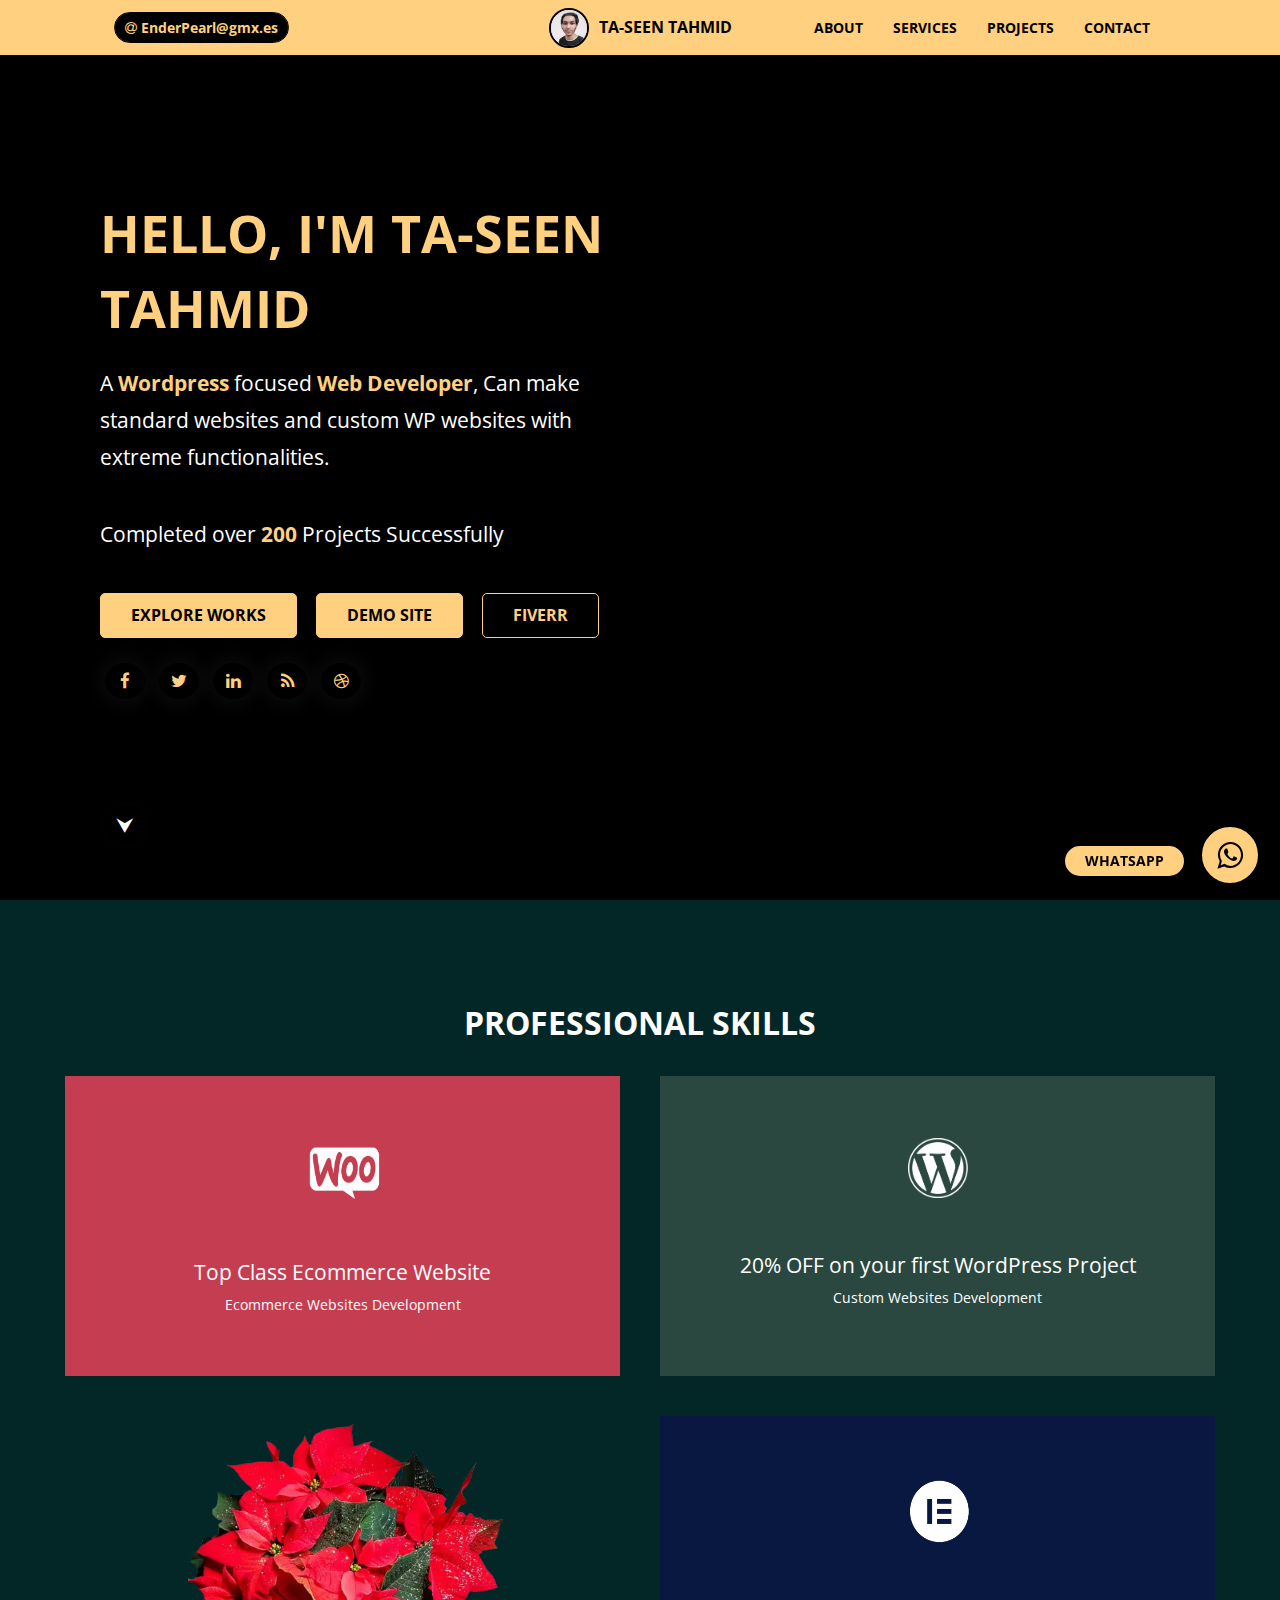
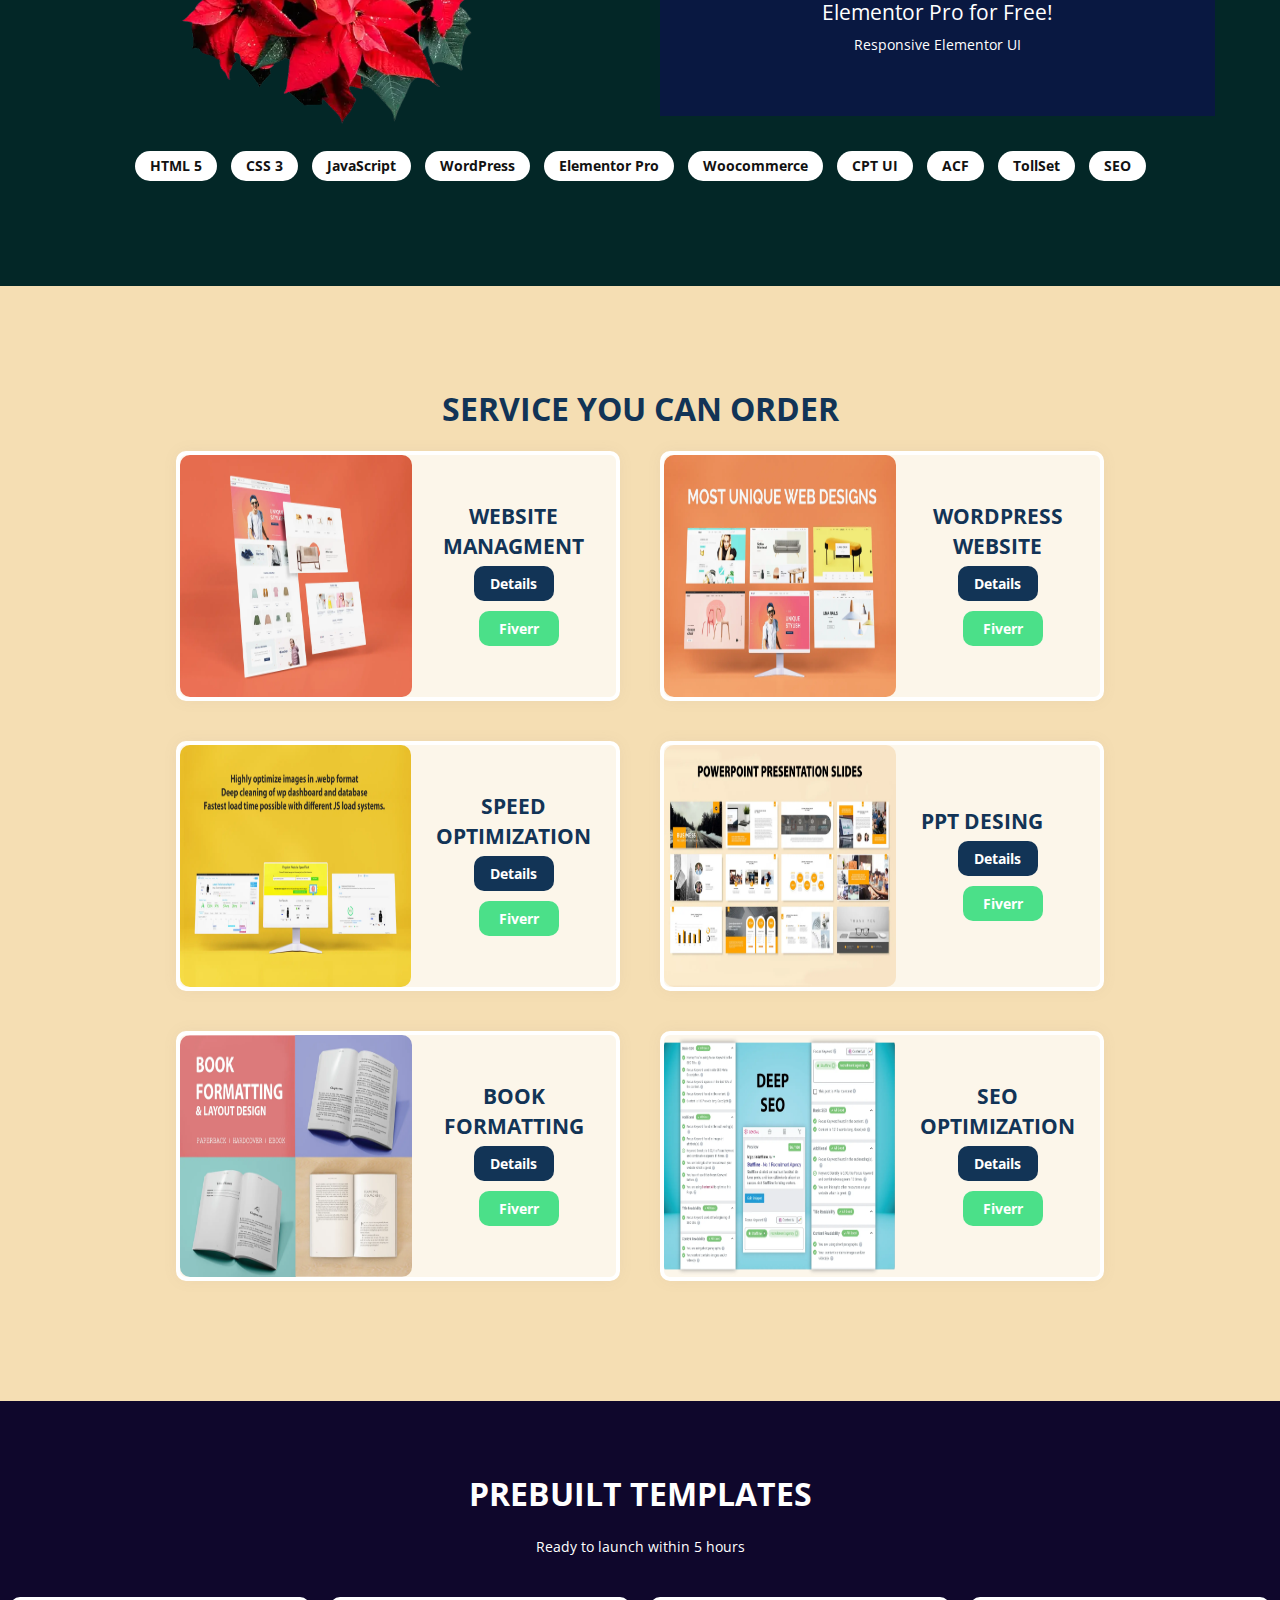
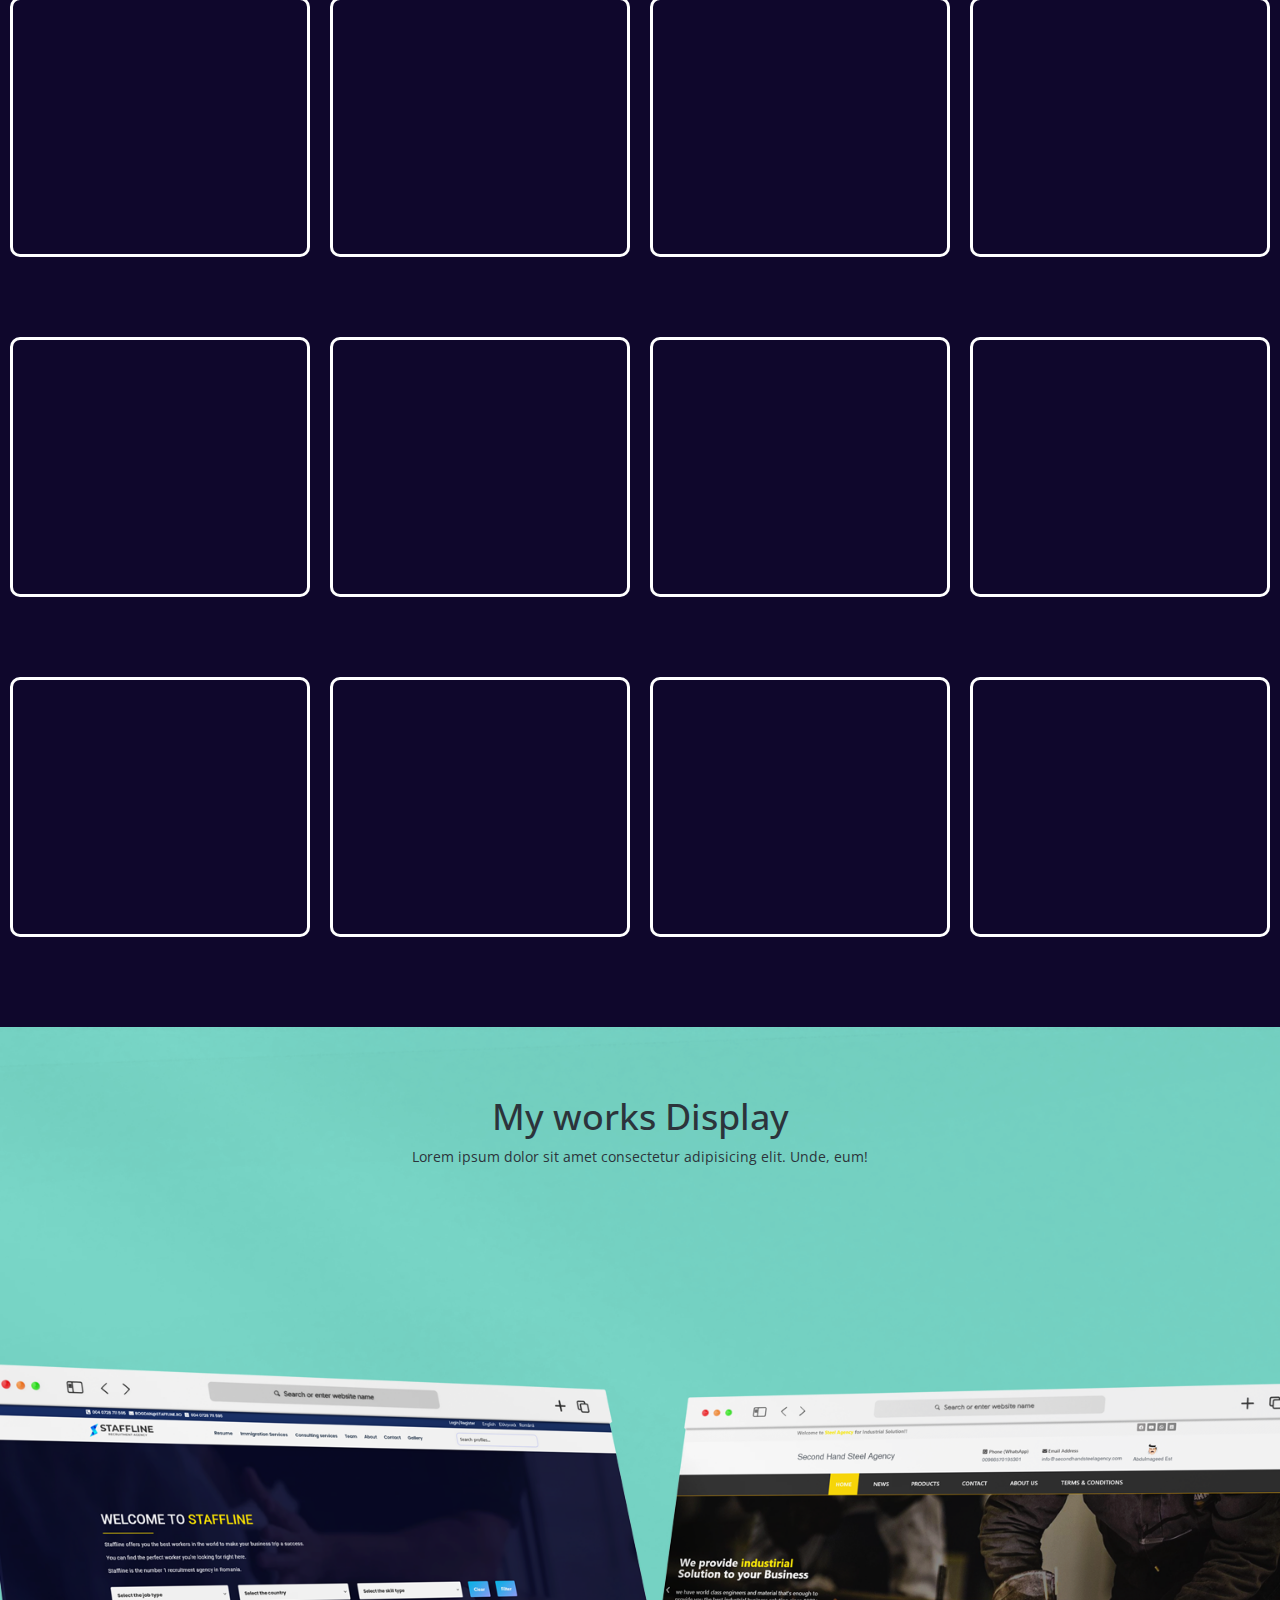
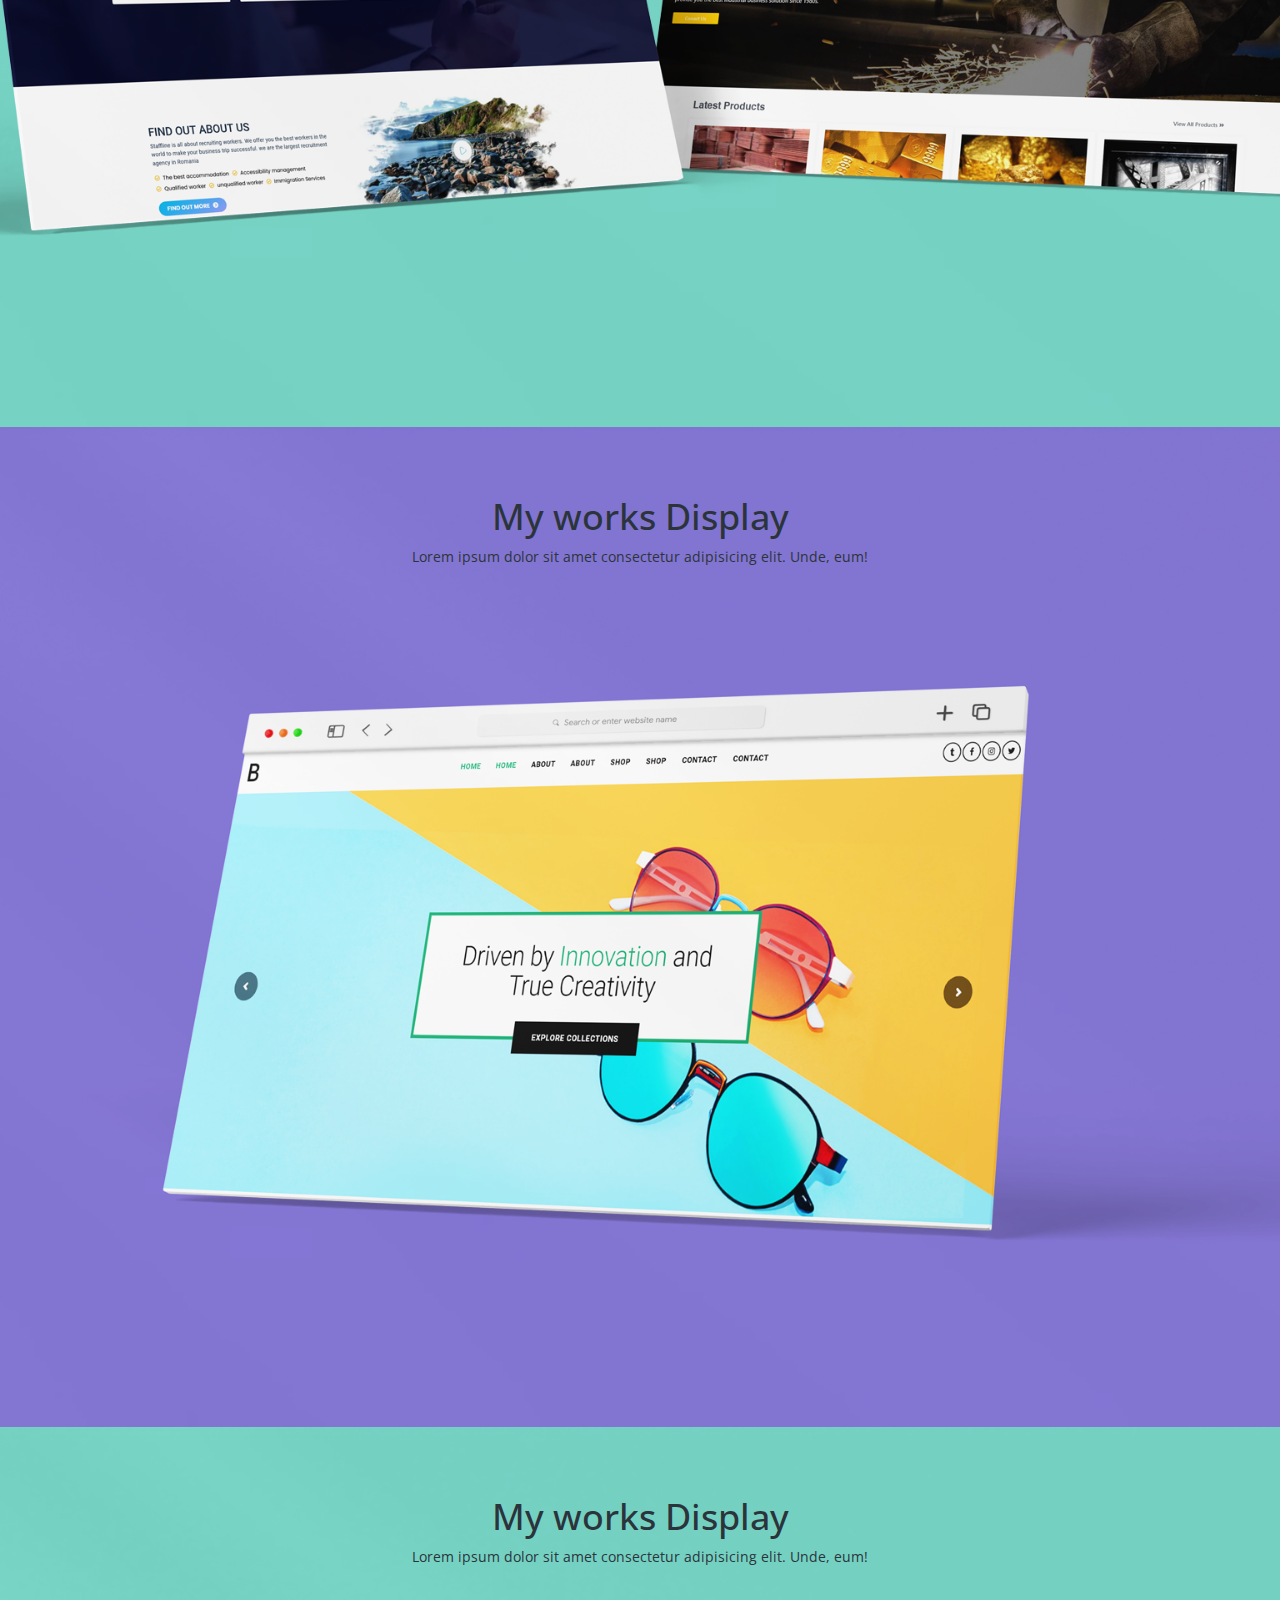
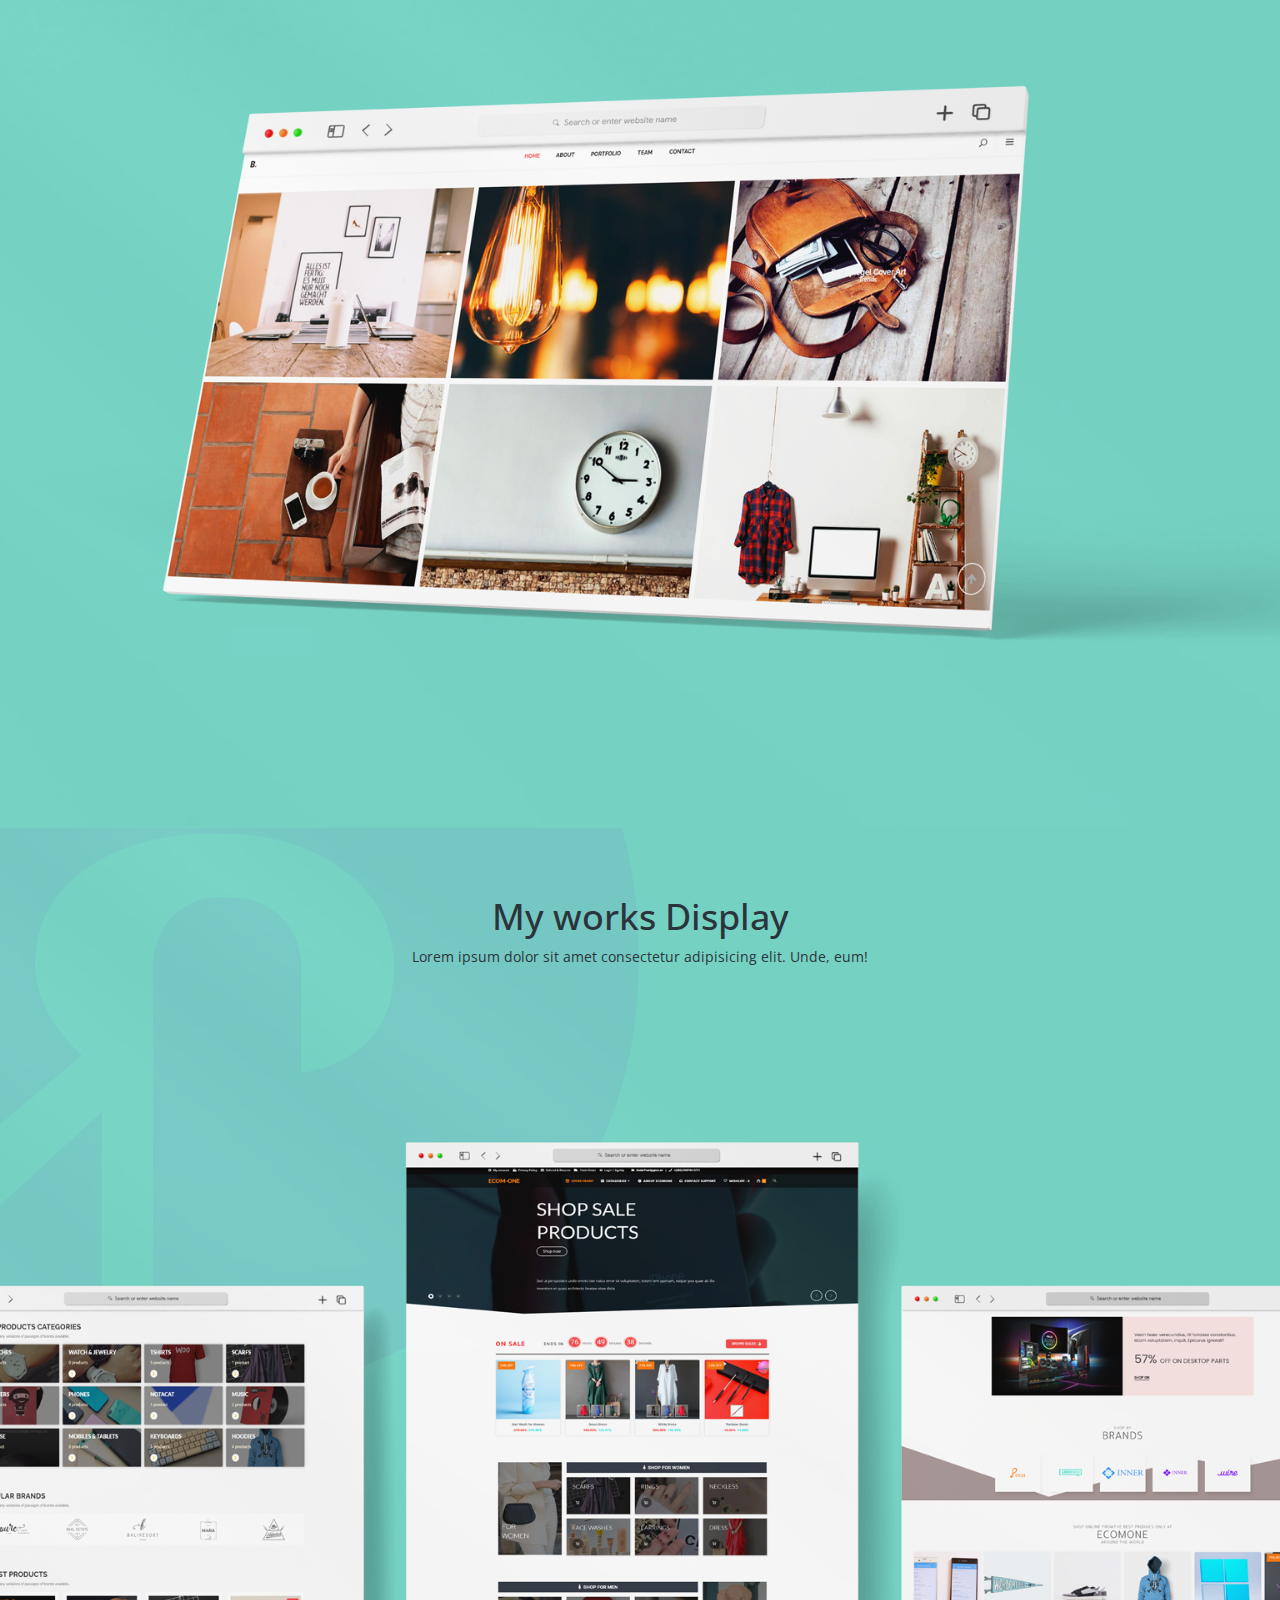
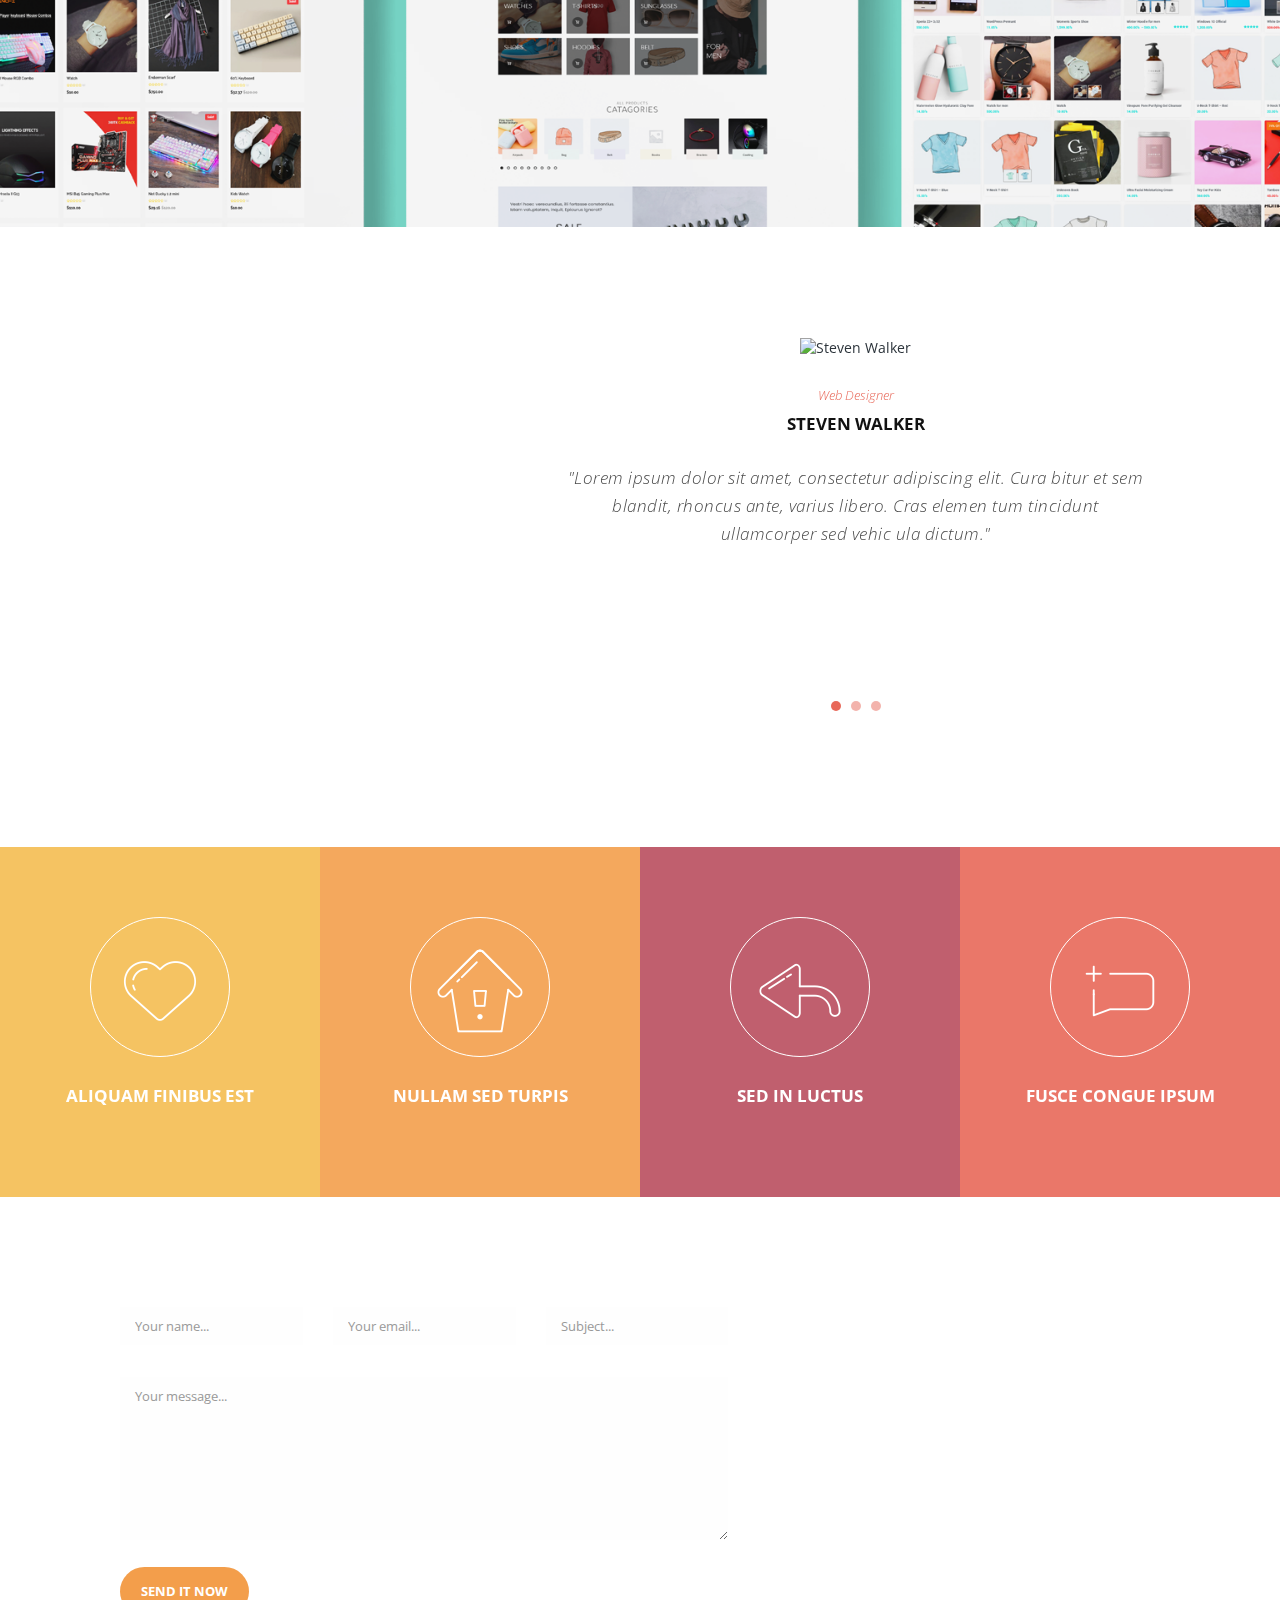
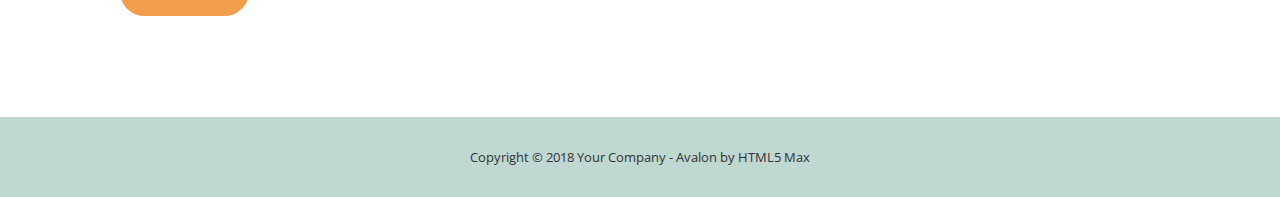
==== commit 3da0a3f2: "section 5,6,7,8" ====
--- a/index.html
+++ b/index.html
@@ -442,15 +442,46 @@
 
 
     <section>
-        <div class="container-fluid section-5" id="section-4">
-            <div class="row">
-                Section 5
-            </div>
-        </div>
-    </section>
-
-
-
+        <div class="container-fluid section-5" id="section-5">
+            <div class="row">
+                <h1>My works Display</h1>
+                <span>Lorem ipsum dolor sit amet consectetur adipisicing elit. Unde, eum!</span>
+            </div>
+        </div>
+    </section>
+
+
+    <section>
+        <div class="container-fluid section-6" id="section-6">
+            <div class="row">
+                <h1>My works Display</h1>
+                <span>Lorem ipsum dolor sit amet consectetur adipisicing elit. Unde, eum!</span>
+            </div>
+        </div>
+    </section>
+
+
+
+    <section>
+        <div class="container-fluid section-7" id="section-7">
+            <div class="row">
+                <h1>My works Display</h1>
+                <span>Lorem ipsum dolor sit amet consectetur adipisicing elit. Unde, eum!</span>
+            </div>
+        </div>
+    </section>
+
+
+
+
+    <section>
+        <div class="container-fluid section-8" id="section-8">
+            <div class="row">
+                <h1>My works Display</h1>
+                <span>Lorem ipsum dolor sit amet consectetur adipisicing elit. Unde, eum!</span>
+            </div>
+        </div>
+    </section>
 
 
 
--- a/css/templatemo-style.css
+++ b/css/templatemo-style.css
@@ -103,7 +103,7 @@
 
 .intro {
 	background-image: url(https://raw.githubusercontent.com/seensqima/taseen/main/img/iMac-2.webp);
-
+	background-color: #000000;
 	background-position: center;
 	background-repeat: no-repeat;
 	background-size: cover;
@@ -378,18 +378,6 @@
 
 
 
-/* SECTION 5 ########################################################################################################## */
-
-.section-5 {
-	background-color: rgb(90, 205, 186);
-	height: 1000px;
-	display: flex;
-	justify-content: space-evenly;
-	align-items: center;
-	flex-direction: column;
-	width: 100%;
-}
-
 
 .section-2 .row {
 	/* background-color: rgb(255, 230, 0); */
@@ -827,26 +815,145 @@
 
 
 
-
-
-
-
-
-
-
-
-
-
-
-
-
-
-
-
-
-
-
-
+/* SECTION 5 ########################################################################################################## */
+
+.section-5{
+	background-color: rgb(90, 205, 186);
+	height: 1000px;
+	display: flex;
+	justify-content: start;
+	align-items: center;
+	flex-direction: column;
+	width: 100%;
+	margin: 0;
+	padding: 0;
+}
+
+.section-5 .row{
+	display: flex;
+	justify-content: start;
+	align-items: center;
+	flex-direction: column;
+	background-image: url(/img/template/m1.png);
+	background-size: cover;
+	background-position: center center;
+	height: 100%;
+	width: 100%;
+	padding-top: 50px;
+}
+
+
+
+
+.section-6{
+	background-color: rgb(107, 90, 205);
+	height: 1000px;
+	display: flex;
+	justify-content: start;
+	align-items: center;
+	flex-direction: column;
+	width: 100%;
+	margin: 0;
+	padding: 0;
+}
+
+.section-6 .row{
+	display: flex;
+	justify-content: start;
+	align-items: center;
+	flex-direction: column;
+	background-image: url(/img/template/m2.png);
+	background-size: cover;
+	background-position: center center;
+	height: 100%;
+	width: 100%;
+	padding-top: 50px;
+}
+
+
+
+
+.section-7{
+	background-color: rgb(90, 205, 186);
+	height: 1000px;
+	display: flex;
+	justify-content: start;
+	align-items: center;
+	flex-direction: column;
+	width: 100%;
+	margin: 0;
+	padding: 0;
+}
+
+.section-7 .row{
+	display: flex;
+	justify-content: start;
+	align-items: center;
+	flex-direction: column;
+	background-image: url(/img/template/m3.png);
+	background-size: cover;
+	background-position: center center;
+	height: 100%;
+	width: 100%;
+	padding-top: 50px;
+}
+
+
+
+
+
+.section-8{
+	background-color: rgb(90, 205, 186);
+	height: 1000px;
+	display: flex;
+	justify-content: start;
+	align-items: center;
+	flex-direction: column;
+	width: 100%;
+	margin: 0;
+	padding: 0;
+}
+
+.section-8 .row{
+	display: flex;
+	justify-content: start;
+	align-items: center;
+	flex-direction: column;
+	background-image: url(/img/template/m4.png);
+	background-size: cover;
+	background-position: center center;
+	height: 100%;
+	width: 100%;
+	padding-top: 50px;
+}
+
+
+
+
+.section-5{
+	background-color: rgb(90, 205, 186);
+	height: 1000px;
+	display: flex;
+	justify-content: start;
+	align-items: center;
+	flex-direction: column;
+	width: 100%;
+	margin: 0;
+	padding: 0;
+}
+
+.section-5 .row{
+	display: flex;
+	justify-content: start;
+	align-items: center;
+	flex-direction: column;
+	background-image: url(/img/template/m1.png);
+	background-size: cover;
+	background-position: center center;
+	height: 100%;
+	width: 100%;
+	padding-top: 50px;
+}
 
 
 
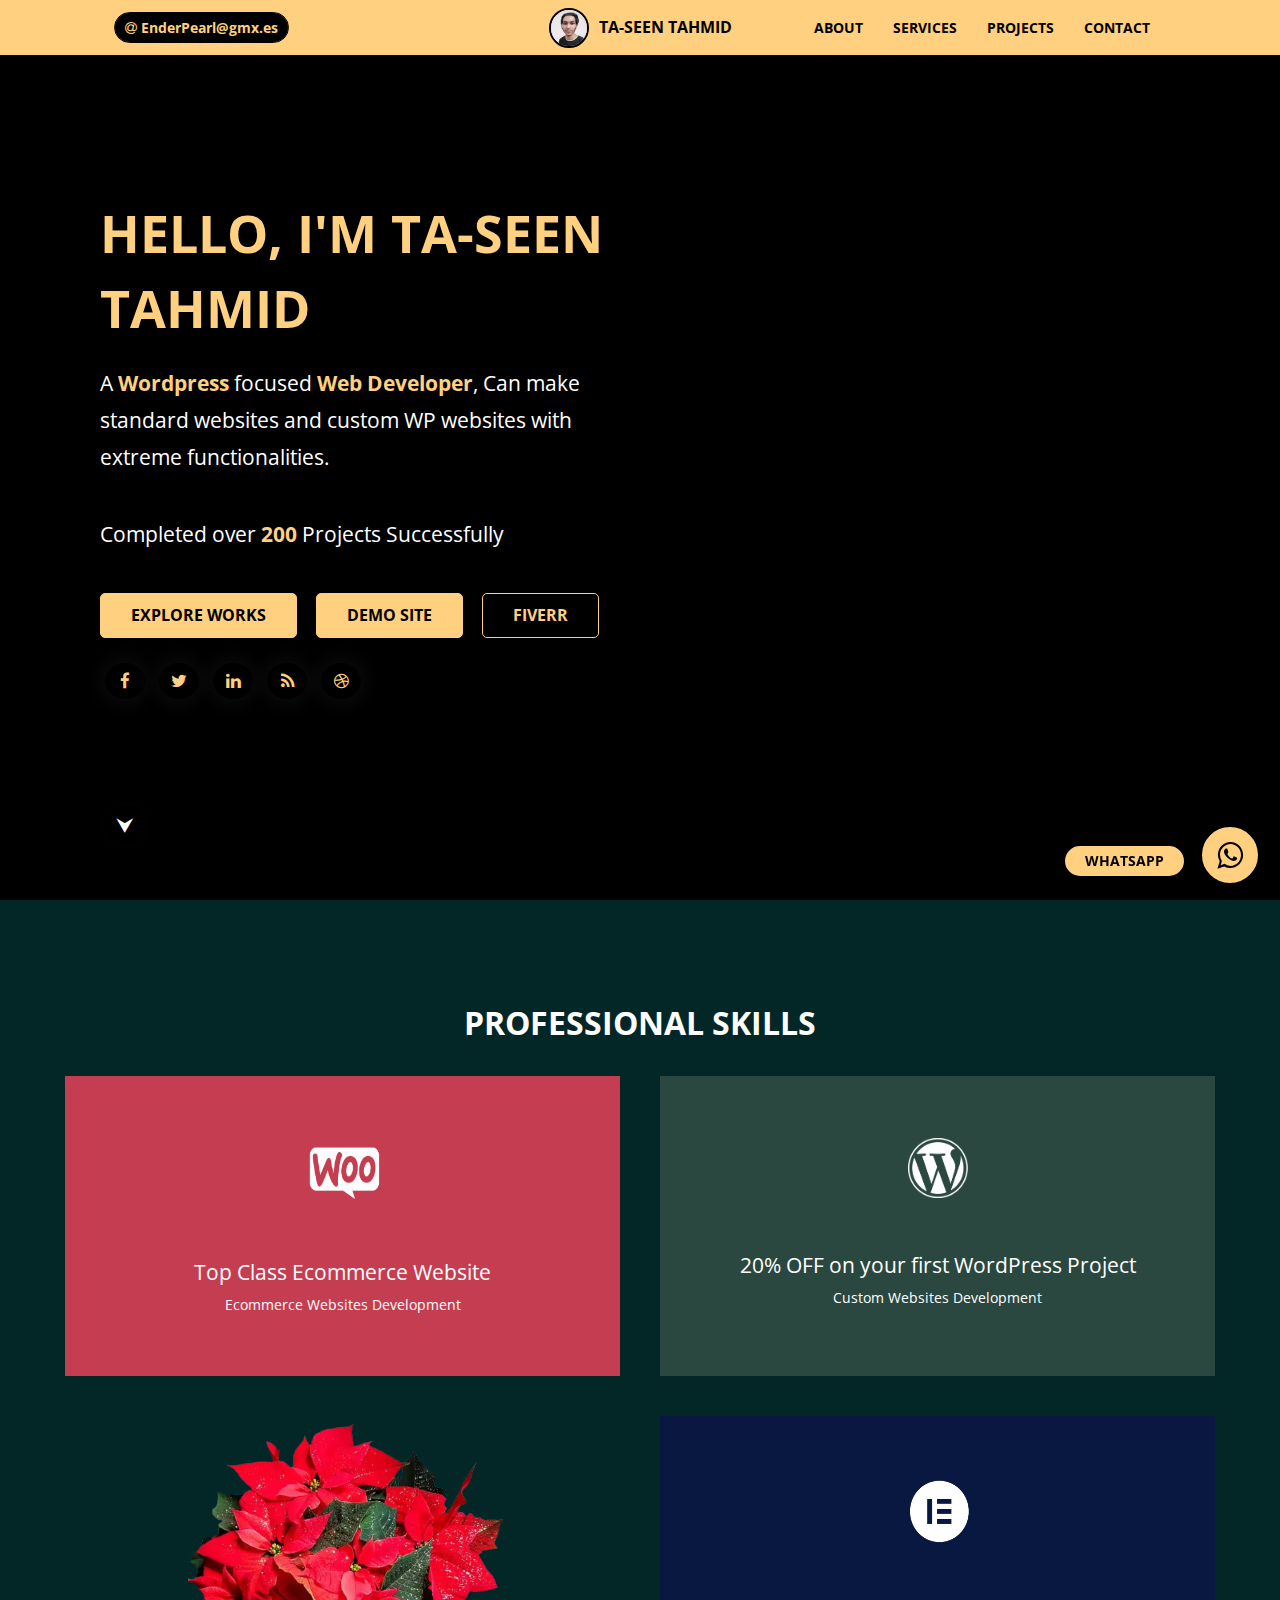
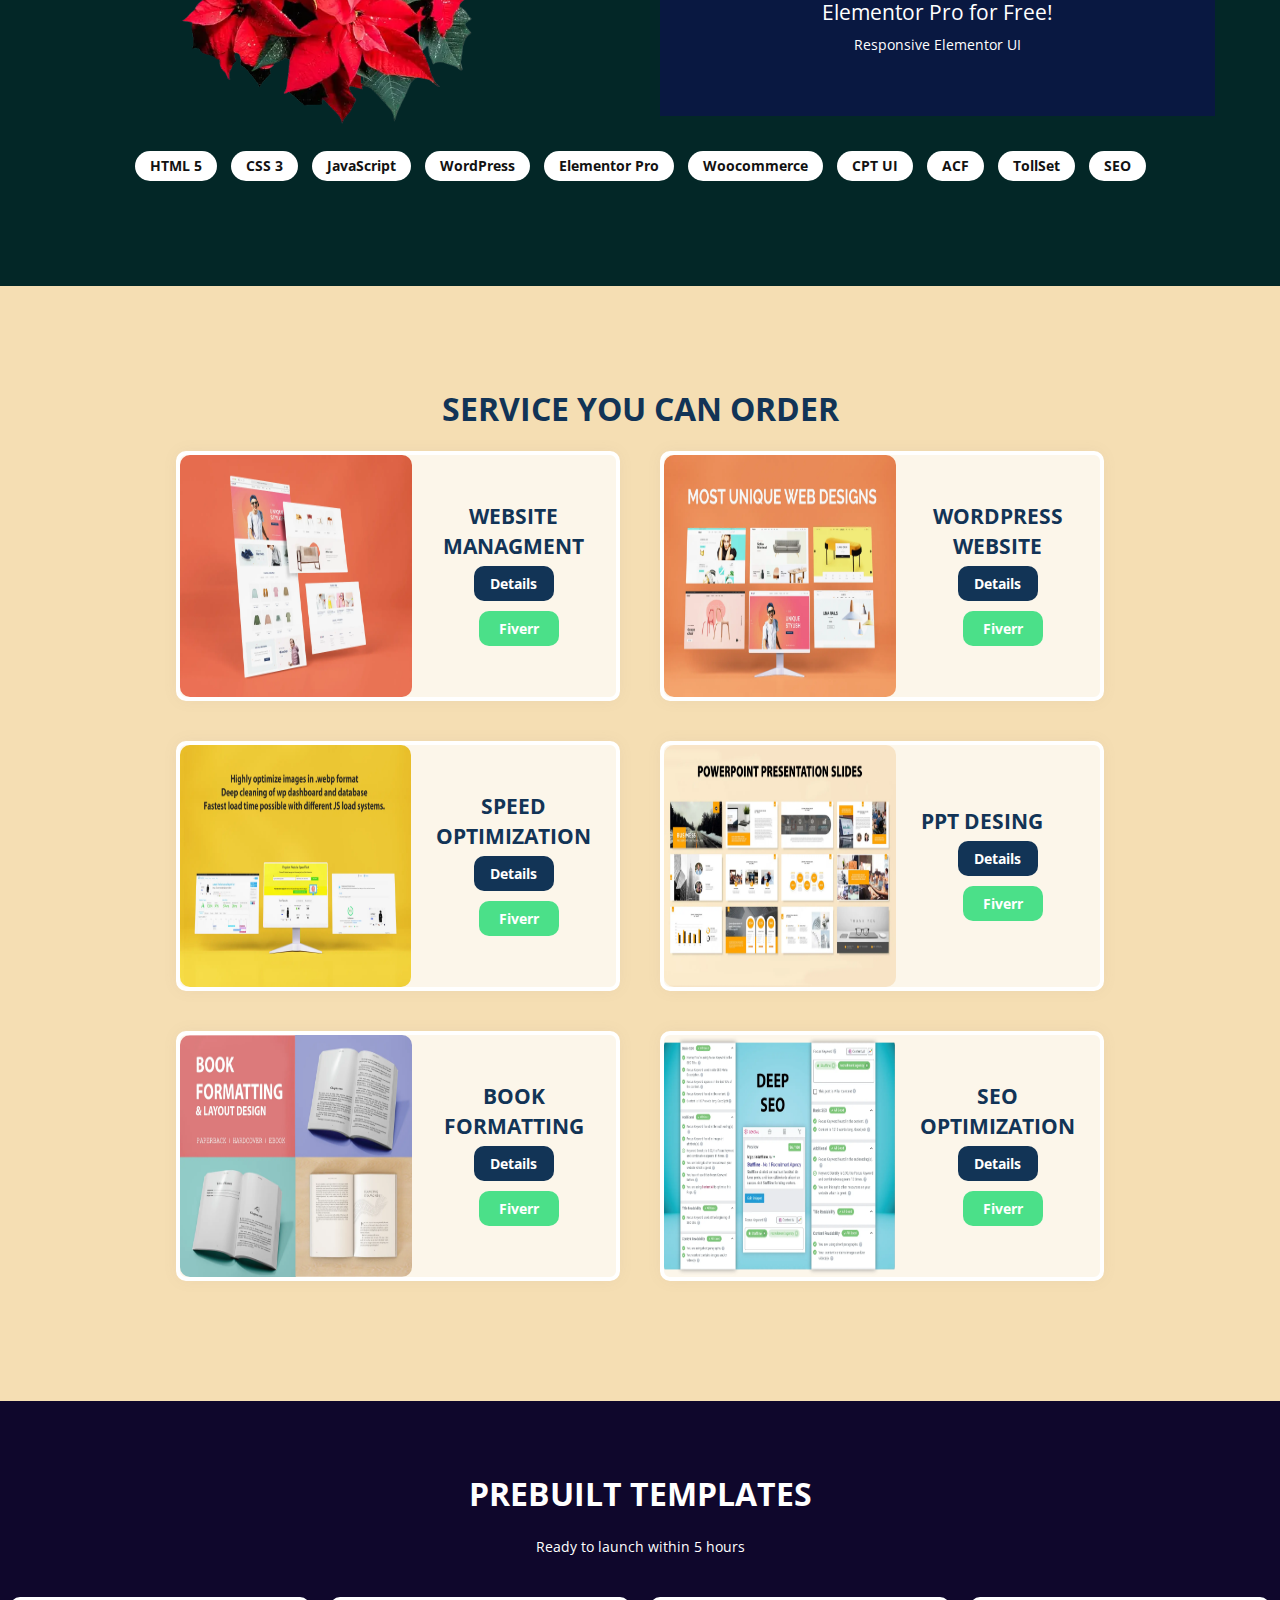
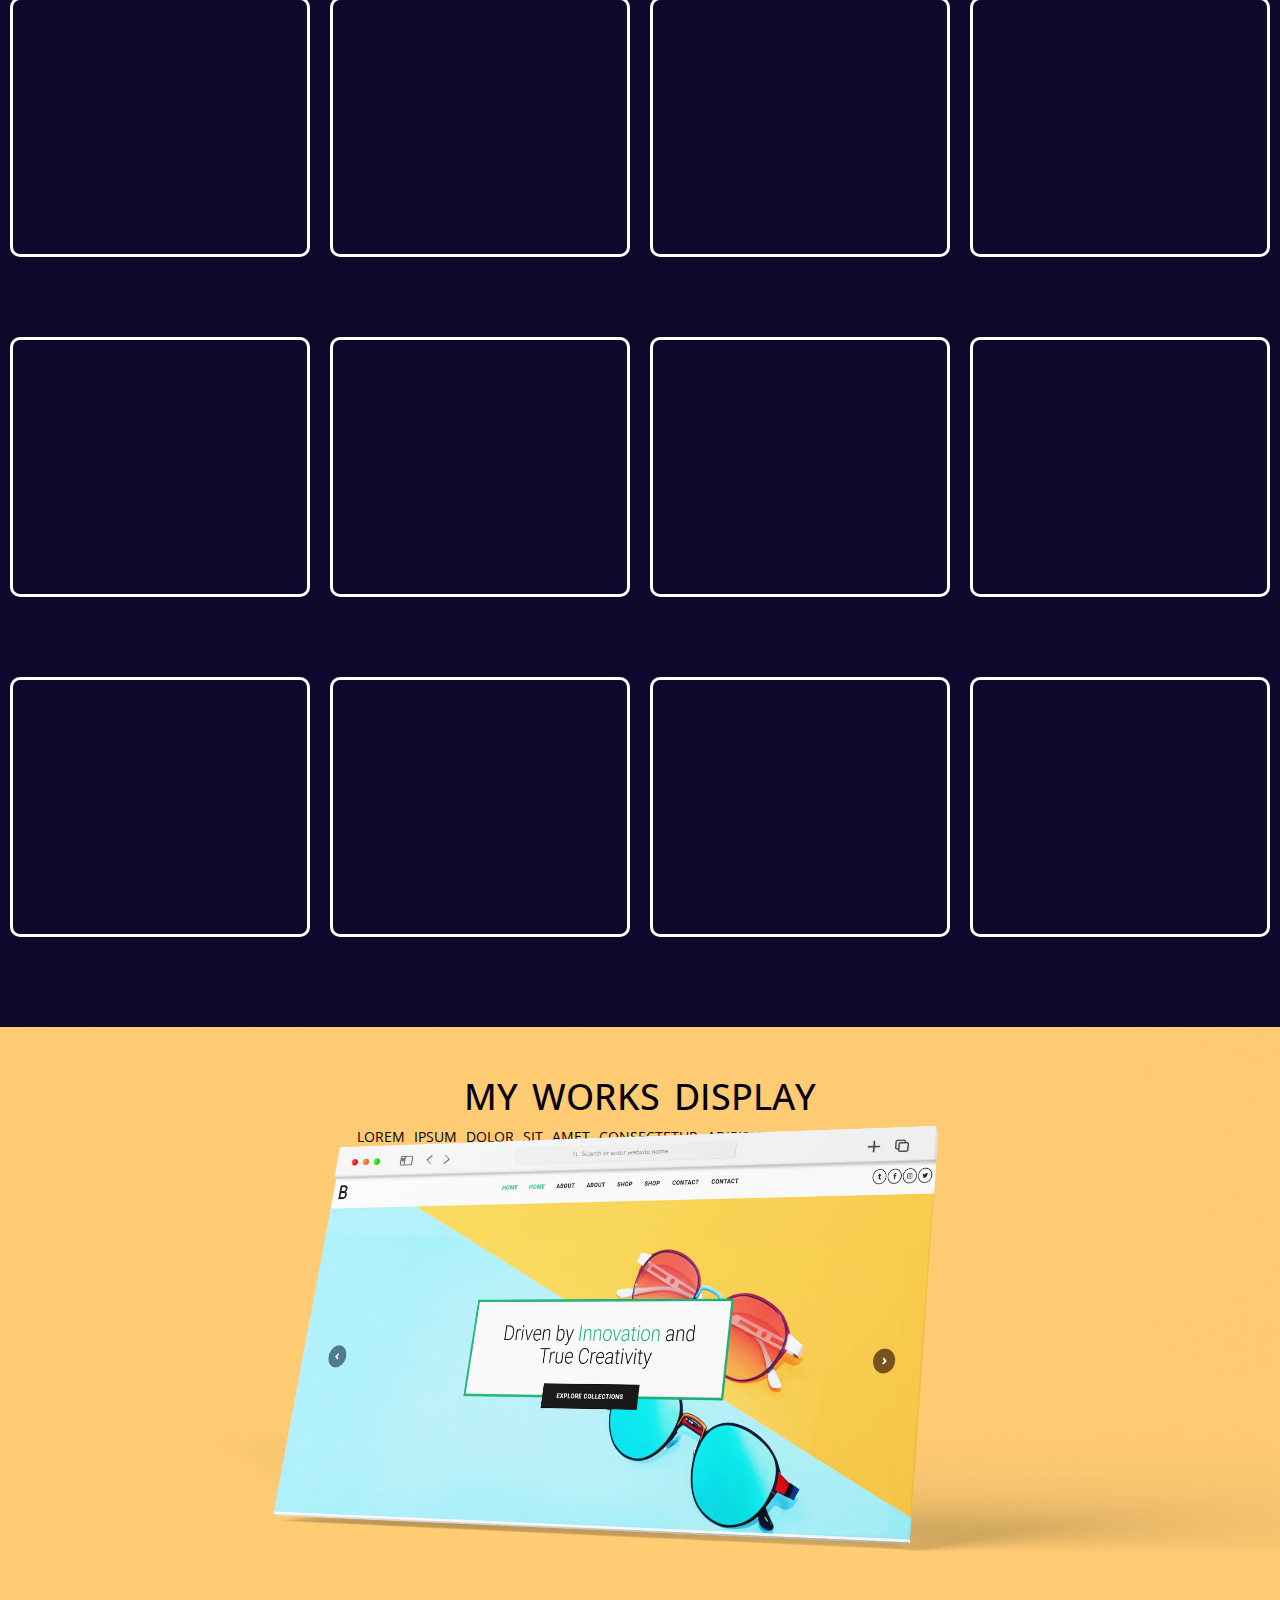
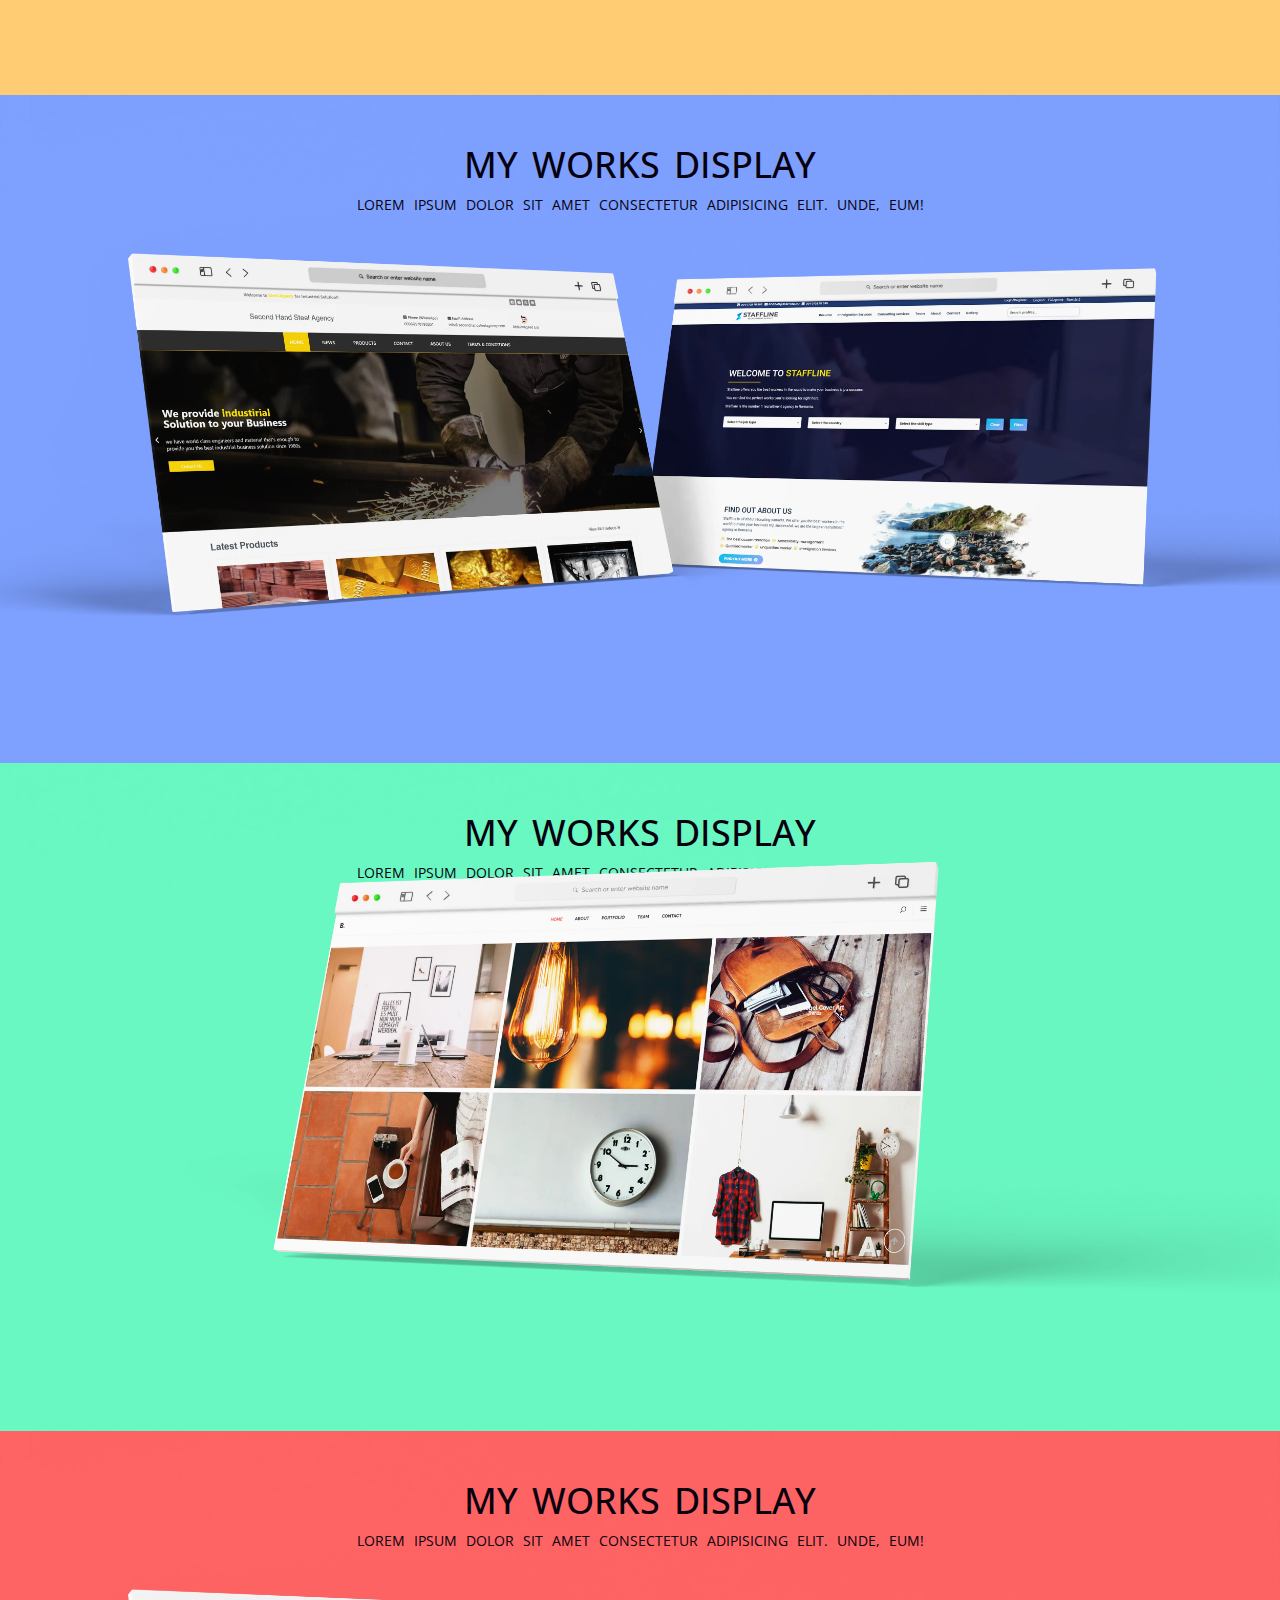
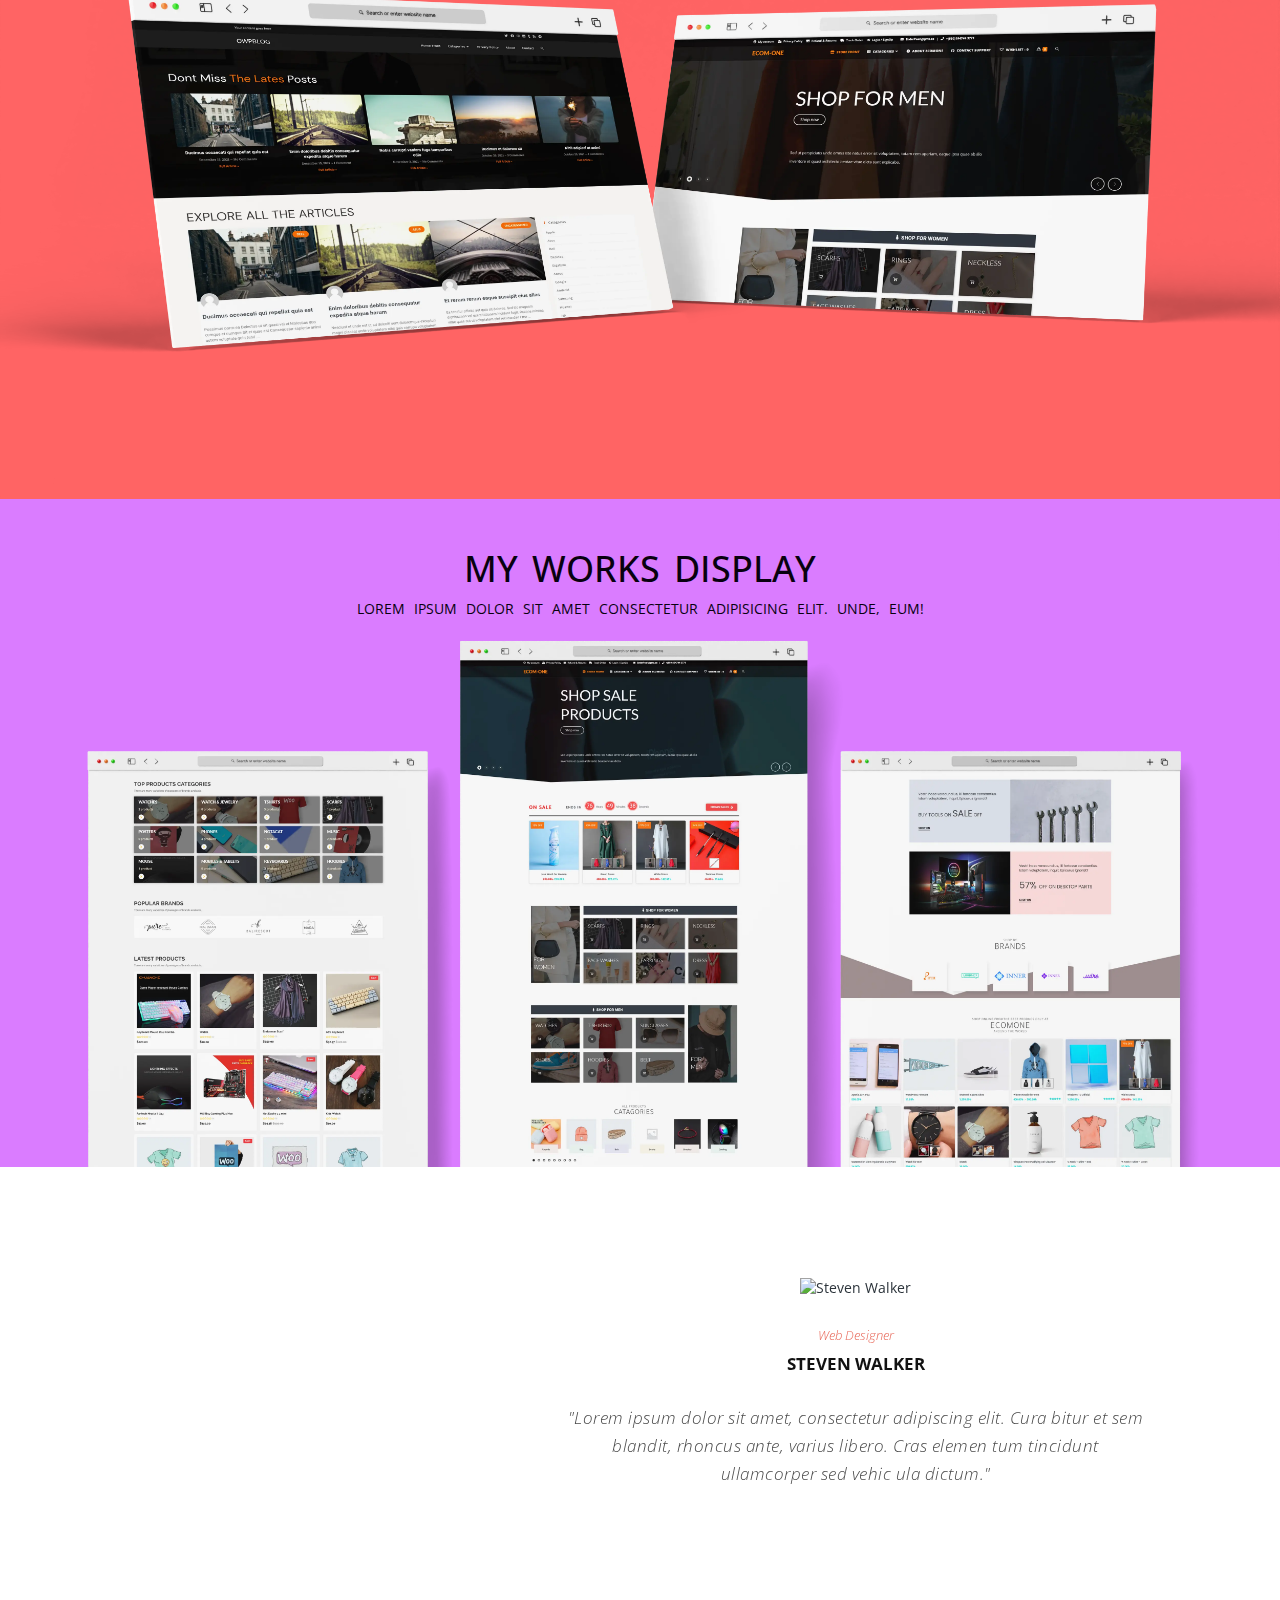
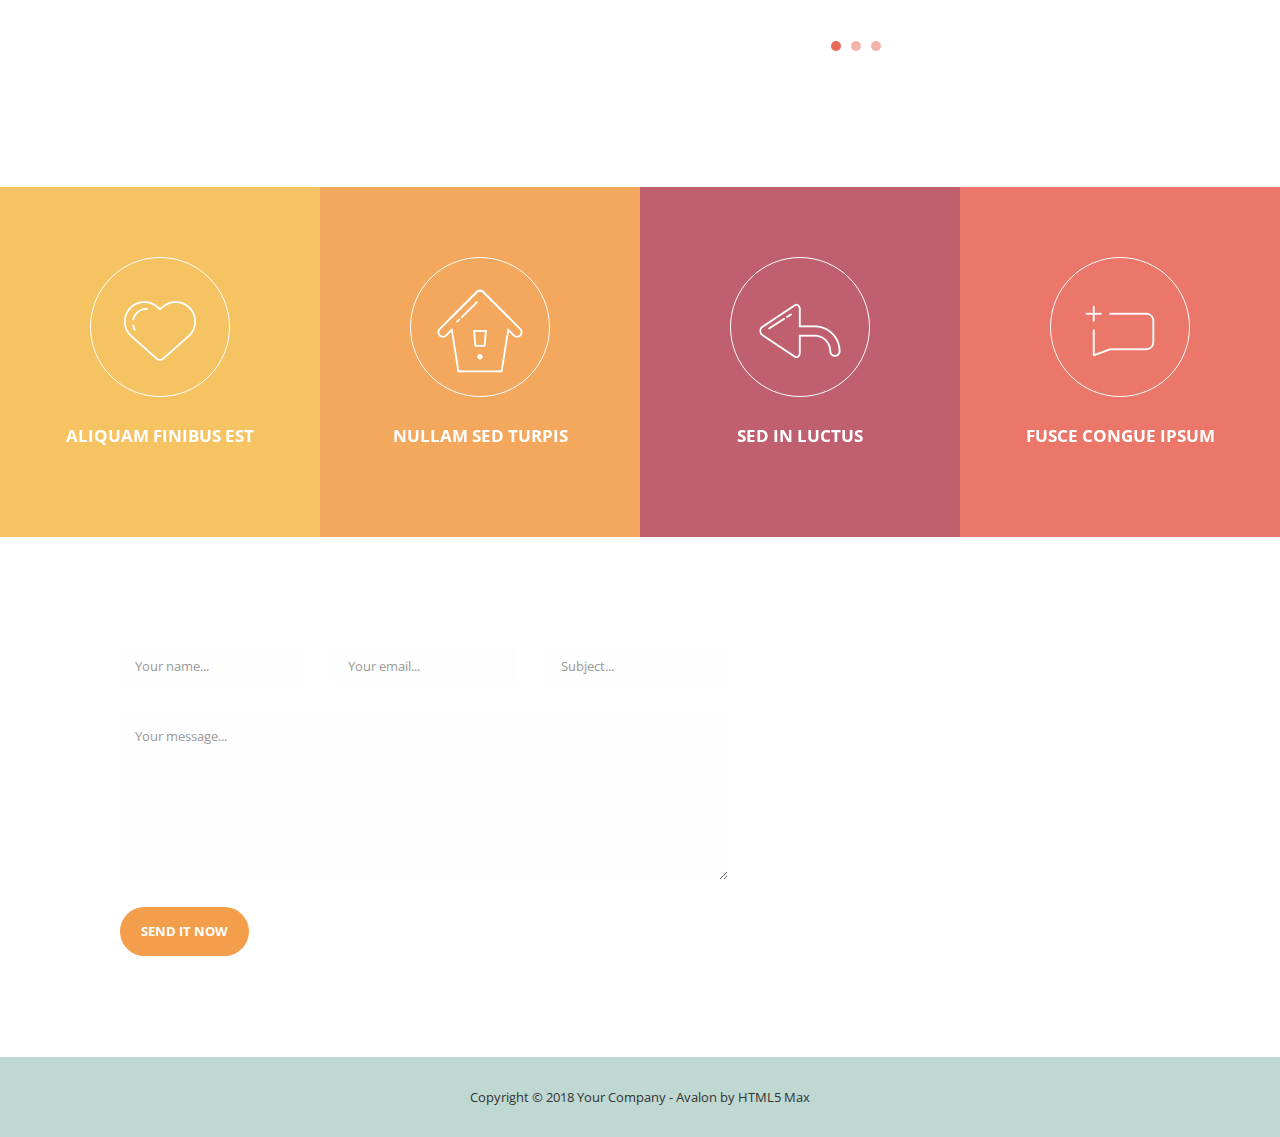
==== commit 827fda9e: "section 5-9 responsive" ====
--- a/index.html
+++ b/index.html
@@ -89,30 +89,35 @@
 
 
     <div class="intro " id="intro">
-            <span class="cap-head">
-                <span>HELLO, I'M</span>
-                <span>TA-SEEN TAHMID</span>
-            </span>
-            <span class="cap-body">A <abbr title='WordPress is a free and open-source content management system written in PHP and paired with a MySQL or MariaDB database with supported HTTPS. Features include a plugin architecture and a template system, referred to within WordPress as Themes.'><strong>Wordpress</strong></abbr> focused <strong>Web Developer</strong>, Can make standard websites and custom WP websites with extreme functionalities.</span>
-            <span class="cap-body projectNumber">Completed over <abbr title="200+ Wordpress, HTML, CSS, JS, Jquery, PHP, Dard, Bootstrap etc. etc. etc. projects :)"><strong>200</strong> </abbr> Projects Successfully </span>
-
-            <ul class="button">
-                <li class="slider-button"><a href="">EXPLORE WORKS</a></li>
-                <li class="slider-button"><a href="">DEMO SITE</a></li>
-                <li class="slider-button"><a href="">FIVERR</a></li>
+        <span class="cap-head">
+            <span>HELLO, I'M</span>
+            <span>TA-SEEN TAHMID</span>
+        </span>
+        <span class="cap-body">A <abbr
+                title='WordPress is a free and open-source content management system written in PHP and paired with a MySQL or MariaDB database with supported HTTPS. Features include a plugin architecture and a template system, referred to within WordPress as Themes.'><strong>Wordpress</strong></abbr>
+            focused <strong>Web Developer</strong>, Can make standard websites and custom WP websites with extreme
+            functionalities.</span>
+        <span class="cap-body projectNumber">Completed over <abbr
+                title="200+ Wordpress, HTML, CSS, JS, Jquery, PHP, Dard, Bootstrap etc. etc. etc. projects :)"><strong>200</strong>
+            </abbr> Projects Successfully </span>
+
+        <ul class="button">
+            <li class="slider-button"><a href="">EXPLORE WORKS</a></li>
+            <li class="slider-button"><a href="">DEMO SITE</a></li>
+            <li class="slider-button"><a href="">FIVERR</a></li>
+        </ul>
+
+        <a href="#section-2"><input class="down" type="button" value="⮟"></a>
+
+        <div class="social-icons-bottom">
+            <ul class="social-icons">
+                <li><a href="#"><i class="fa fa-facebook"></i></a></li>
+                <li><a href="#"><i class="fa fa-twitter"></i></a></li>
+                <li><a href="#"><i class="fa fa-linkedin"></i></a></li>
+                <li><a href="#"><i class="fa fa-rss"></i></a></li>
+                <li><a href="#"><i class="fa fa-dribbble"></i></a></li>
             </ul>
-
-            <a href="#section-2"><input class="down" type="button" value="⮟"></a>
-
-            <div class="social-icons-bottom">
-                <ul class="social-icons">
-                    <li><a href="#"><i class="fa fa-facebook"></i></a></li>
-                    <li><a href="#"><i class="fa fa-twitter"></i></a></li>
-                    <li><a href="#"><i class="fa fa-linkedin"></i></a></li>
-                    <li><a href="#"><i class="fa fa-rss"></i></a></li>
-                    <li><a href="#"><i class="fa fa-dribbble"></i></a></li>
-                </ul>
-            </div>
+        </div>
     </div>
 
 
@@ -137,8 +142,8 @@
                         <img class="sec2-img" src="img/wp.png" alt="" height="60px" width="60px">
 
                         <span><strong>
-                        20% OFF on your first WordPress Project
-                        </strong> <br> Custom Websites Development</span>
+                                20% OFF on your first WordPress Project
+                            </strong> <br> Custom Websites Development</span>
                     </div>
                     <div class=" col-md-6 card4">
                         <img class="sec2-img" src="img/ele.png" alt="" height="80px" width="80px">
@@ -174,107 +179,107 @@
 
 
                 <!-- <div class="col-md-12 part1"> -->
-                    <div class="job-card crd1">
-                        <div class="img">
-                            <img src="img/wp 3.webp" alt="">
-                        </div>
-                        <div class="text">
-                            <strong>Website Managment</strong>
-                            <span>I will do wordpress manage, maintenance and product listing upload</span>
-                            <div>
-                                <a href="https://www.fiverr.com/share/P0Ezxw" target="_blank">
-                                    <input type="button" value="Details">
-                                    <input class="icon" type="button" value="Fiverr">
-                                </a>
-                            </div>
-                        </div>
-                    </div>
-
-                    <div class="job-card crd3">
-                        <div class="img">
-                            <img src="img/eco 2.webp" alt="">
-                        </div>
-                        <div class="text">
-                            <strong>Wordpress Website</strong>
-                            <span>I will develop fast and responsive website using elementor pro</span>
-                            <div>
-                                <a href="https://www.fiverr.com/share/XYz47Z" target="_blank">
-                                    <input type="button" value="Details">
-                                    <input class="icon" type="button" value="Fiverr">
-                                </a>
-                            </div>
-                        </div>
-                    </div>
+                <div class="job-card crd1">
+                    <div class="img">
+                        <img src="img/wp 3.webp" alt="">
+                    </div>
+                    <div class="text">
+                        <strong>Website Managment</strong>
+                        <span>I will do wordpress manage, maintenance and product listing upload</span>
+                        <div>
+                            <a href="https://www.fiverr.com/share/P0Ezxw" target="_blank">
+                                <input type="button" value="Details">
+                                <input class="icon" type="button" value="Fiverr">
+                            </a>
+                        </div>
+                    </div>
+                </div>
+
+                <div class="job-card crd3">
+                    <div class="img">
+                        <img src="img/eco 2.webp" alt="">
+                    </div>
+                    <div class="text">
+                        <strong>Wordpress Website</strong>
+                        <span>I will develop fast and responsive website using elementor pro</span>
+                        <div>
+                            <a href="https://www.fiverr.com/share/XYz47Z" target="_blank">
+                                <input type="button" value="Details">
+                                <input class="icon" type="button" value="Fiverr">
+                            </a>
+                        </div>
+                    </div>
+                </div>
                 <!-- </div> -->
 
 
 
                 <!-- <div class="col-md-12 part2"> -->
-                    <div class="job-card crd4">
-                        <div class="img">
-                            <img src="img/speed 2.webp" alt="">
-                        </div>
-                        <div class="text">
-                            <strong>Speed Optimization</strong>
-                            <span>I will speed up your website to load fast and convert content to next gen webp</span>
-                            <div>
-                                <a href="https://www.fiverr.com/share/Q0Wk6p" target="_blank">
-                                    <input type="button" value="Details">
-                                    <input class="icon" type="button" value="Fiverr">
-                                </a>
-                            </div>
-                        </div>
-                    </div>
-                    <div class="job-card crd5">
-                        <div class="img">
-                            <img src="img/ppt.webp" alt="">
-                        </div>
-                        <div class="text">
-                            <strong>PPT Desing</strong>
-                            <span>I will create or redesign powerpoint presentation pitch deck ppt slides</span>
-                            <div>
-                                <a href="https://www.fiverr.com/share/jP19po" target="_blank">
-                                    <input type="button" value="Details">
-                                    <input class="icon" type="button" value="Fiverr">
-                                </a>
-                            </div>
-                        </div>
-                    </div>
-                    <div class="job-card crd6">
-                        <div class="img">
-                            <img src="img/Book-1.webp" alt="">
-                        </div>
-                        <div class="text">
-                            <strong>Book formatting</strong>
-                            <span>I will do custom book formatting and layout design for your paperback, ebook</span>
-                            <div>
-                                <a href="https://www.fiverr.com/share/qlgWd9" target="_blank">
-                                    <input type="button" value="Details">
-                                    <input class="icon" type="button" value="Fiverr">
-                                </a>
-                            </div>
-                        </div>
-                    </div>
+                <div class="job-card crd4">
+                    <div class="img">
+                        <img src="img/speed 2.webp" alt="">
+                    </div>
+                    <div class="text">
+                        <strong>Speed Optimization</strong>
+                        <span>I will speed up your website to load fast and convert content to next gen webp</span>
+                        <div>
+                            <a href="https://www.fiverr.com/share/Q0Wk6p" target="_blank">
+                                <input type="button" value="Details">
+                                <input class="icon" type="button" value="Fiverr">
+                            </a>
+                        </div>
+                    </div>
+                </div>
+                <div class="job-card crd5">
+                    <div class="img">
+                        <img src="img/ppt.webp" alt="">
+                    </div>
+                    <div class="text">
+                        <strong>PPT Desing</strong>
+                        <span>I will create or redesign powerpoint presentation pitch deck ppt slides</span>
+                        <div>
+                            <a href="https://www.fiverr.com/share/jP19po" target="_blank">
+                                <input type="button" value="Details">
+                                <input class="icon" type="button" value="Fiverr">
+                            </a>
+                        </div>
+                    </div>
+                </div>
+                <div class="job-card crd6">
+                    <div class="img">
+                        <img src="img/Book-1.webp" alt="">
+                    </div>
+                    <div class="text">
+                        <strong>Book formatting</strong>
+                        <span>I will do custom book formatting and layout design for your paperback, ebook</span>
+                        <div>
+                            <a href="https://www.fiverr.com/share/qlgWd9" target="_blank">
+                                <input type="button" value="Details">
+                                <input class="icon" type="button" value="Fiverr">
+                            </a>
+                        </div>
+                    </div>
+                </div>
                 <!-- </div> -->
 
 
 
                 <!-- <div class="col-md-12 part3"> -->
-                    <div class="job-card crd7">
-                        <div class="img">
-                            <img src="img/seo 2.webp" alt="">
-                        </div>
-                        <div class="text">
-                            <strong>SEO Optimization</strong>
-                            <span>I will do SEO with deep content modification meta tag sitemap and schema markup</span>
-                            <div>
-                                <a href="https://www.fiverr.com/share/yx1kA6" target="_blank">
-                                    <input type="button" value="Details">
-                                    <input class="icon" type="button" value="Fiverr">
-                                </a>
-                            </div>
-                        </div>
-                    </div>
+                <div class="job-card crd7">
+                    <div class="img">
+                        <img src="img/seo 2.webp" alt="">
+                    </div>
+                    <div class="text">
+                        <strong>SEO Optimization</strong>
+                        <span>I will do SEO with deep content modification meta tag sitemap and schema markup</span>
+                        <div>
+                            <a href="https://www.fiverr.com/share/yx1kA6" target="_blank">
+                                <input type="button" value="Details">
+                                <input class="icon" type="button" value="Fiverr">
+                            </a>
+                        </div>
+                    </div>
+                </div>
                 <!-- </div> -->
             </div>
 
@@ -287,7 +292,7 @@
     <section>
         <div class="container-fluid section-4" id="section-4">
             <span class="heading">Prebuilt Templates</span><span class="deliveryHeading">Ready to launch within 5 hours
-                </span>
+            </span>
 
             <div class="row">
                 <div class="demoCard dc1">
@@ -443,9 +448,12 @@
 
     <section>
         <div class="container-fluid section-5" id="section-5">
-            <div class="row">
-                <h1>My works Display</h1>
-                <span>Lorem ipsum dolor sit amet consectetur adipisicing elit. Unde, eum!</span>
+            <div class="row imgg">
+                <div class='pftext'>
+                    <h1>My works Display</h1>
+                    <span>Lorem ipsum dolor sit amet consectetur adipisicing elit. Unde, eum!</span>
+                </div>
+                <img src="img/template/m1.webp" alt="">
             </div>
         </div>
     </section>
@@ -453,37 +461,58 @@
 
     <section>
         <div class="container-fluid section-6" id="section-6">
-            <div class="row">
-                <h1>My works Display</h1>
-                <span>Lorem ipsum dolor sit amet consectetur adipisicing elit. Unde, eum!</span>
-            </div>
-        </div>
-    </section>
+            <div class="row imgg">
+                <div class='pftext'>
+                    <h1>My works Display</h1>
+                    <span>Lorem ipsum dolor sit amet consectetur adipisicing elit. Unde, eum!</span>
+                </div>
+                <img src="img/template/m2.webp" alt="">
+            </div>
+        </div>
+    </section>
+
+
+
+
 
 
 
     <section>
         <div class="container-fluid section-7" id="section-7">
-            <div class="row">
-                <h1>My works Display</h1>
-                <span>Lorem ipsum dolor sit amet consectetur adipisicing elit. Unde, eum!</span>
-            </div>
-        </div>
-    </section>
-
-
+            <div class="row imgg">
+                <div class='pftext'>
+                    <h1>My works Display</h1>
+                    <span>Lorem ipsum dolor sit amet consectetur adipisicing elit. Unde, eum!</span>
+                </div>
+                <img src="img/template/m3.webp" alt="">
+            </div>
+        </div>
+    </section>
 
 
     <section>
         <div class="container-fluid section-8" id="section-8">
-            <div class="row">
-                <h1>My works Display</h1>
-                <span>Lorem ipsum dolor sit amet consectetur adipisicing elit. Unde, eum!</span>
-            </div>
-        </div>
-    </section>
-
-
+            <div class="row imgg">
+                <div class='pftext'>
+                    <h1>My works Display</h1>
+                    <span>Lorem ipsum dolor sit amet consectetur adipisicing elit. Unde, eum!</span>
+                </div>
+                <img src="img/template/m4.webp" alt="">
+            </div>
+        </div>
+    </section>
+
+    <section>
+        <div class="container-fluid section-9" id="section-9">
+            <div class="row imgg">
+                <div class='pftext'>
+                    <h1>My works Display</h1>
+                    <span>Lorem ipsum dolor sit amet consectetur adipisicing elit. Unde, eum!</span>
+                </div>
+                <img src="img/template/m5.webp" alt="">
+            </div>
+        </div>
+    </section>
 
     <section class="testimonial" id="testimonial-section">
         <div class="container-fluid">
--- a/css/templatemo-style.css
+++ b/css/templatemo-style.css
@@ -816,144 +816,48 @@
 
 
 /* SECTION 5 ########################################################################################################## */
-
+.section-5,.section-6,.section-7,.section-8,.section-9{
+	overflow: hidden;
+}
+.section-5 .row, .section-6 .row, .section-7 .row, .section-8 .row{
+	overflow: hidden;
+}
+.imgg img{
+	transition: all 300ms ease;
+	transform: scale(1);
+}
+.imgg img:hover{
+	transform: scale(1.05);
+}
 .section-5{
-	background-color: rgb(90, 205, 186);
-	height: 1000px;
+	background-color: #ffcc74;
+}
+.section-6{
+	background-color: #7ea1ff;
+}
+.section-7{
+	background-color: #6af8c2;
+}
+.section-8{
+	background-color: #ff6464;
+}
+.section-9{
+	background-color: #da7cff;
+}
+
+.pftext{
+	margin-bottom: -250px;
+	height: 150px;
 	display: flex;
-	justify-content: start;
-	align-items: center;
 	flex-direction: column;
-	width: 100%;
-	margin: 0;
-	padding: 0;
-}
-
-.section-5 .row{
-	display: flex;
-	justify-content: start;
-	align-items: center;
-	flex-direction: column;
-	background-image: url(/img/template/m1.png);
-	background-size: cover;
-	background-position: center center;
-	height: 100%;
-	width: 100%;
-	padding-top: 50px;
-}
-
-
-
-
-.section-6{
-	background-color: rgb(107, 90, 205);
-	height: 1000px;
-	display: flex;
-	justify-content: start;
-	align-items: center;
-	flex-direction: column;
-	width: 100%;
-	margin: 0;
-	padding: 0;
-}
-
-.section-6 .row{
-	display: flex;
-	justify-content: start;
-	align-items: center;
-	flex-direction: column;
-	background-image: url(/img/template/m2.png);
-	background-size: cover;
-	background-position: center center;
-	height: 100%;
-	width: 100%;
-	padding-top: 50px;
-}
-
-
-
-
-.section-7{
-	background-color: rgb(90, 205, 186);
-	height: 1000px;
-	display: flex;
-	justify-content: start;
-	align-items: center;
-	flex-direction: column;
-	width: 100%;
-	margin: 0;
-	padding: 0;
-}
-
-.section-7 .row{
-	display: flex;
-	justify-content: start;
-	align-items: center;
-	flex-direction: column;
-	background-image: url(/img/template/m3.png);
-	background-size: cover;
-	background-position: center center;
-	height: 100%;
-	width: 100%;
-	padding-top: 50px;
-}
-
-
-
-
-
-.section-8{
-	background-color: rgb(90, 205, 186);
-	height: 1000px;
-	display: flex;
-	justify-content: start;
-	align-items: center;
-	flex-direction: column;
-	width: 100%;
-	margin: 0;
-	padding: 0;
-}
-
-.section-8 .row{
-	display: flex;
-	justify-content: start;
-	align-items: center;
-	flex-direction: column;
-	background-image: url(/img/template/m4.png);
-	background-size: cover;
-	background-position: center center;
-	height: 100%;
-	width: 100%;
-	padding-top: 50px;
-}
-
-
-
-
-.section-5{
-	background-color: rgb(90, 205, 186);
-	height: 1000px;
-	display: flex;
-	justify-content: start;
-	align-items: center;
-	flex-direction: column;
-	width: 100%;
-	margin: 0;
-	padding: 0;
-}
-
-.section-5 .row{
-	display: flex;
-	justify-content: start;
-	align-items: center;
-	flex-direction: column;
-	background-image: url(/img/template/m1.png);
-	background-size: cover;
-	background-position: center center;
-	height: 100%;
-	width: 100%;
-	padding-top: 50px;
-}
+	justify-content: center;
+	text-align: center;
+	color: #08010f;
+	text-transform: uppercase;
+	word-spacing: 5px;
+}
+
+
 
 
 
@@ -2511,8 +2415,26 @@
 
 
 
-
-
-
-
+	.imgg{
+		display: flex;
+		flex-direction: column;
+		align-items: center;
+		justify-content: center;
+	}
+	.pftext{
+		margin-bottom: -35px !important;
+		height: auto;
+		margin: 0 30px;
+	}
+	.pftext h1{
+		font-size: 21px;
+	}
+	.pftext span{
+		font-size: 12px;
+		word-spacing: initial;
+		text-transform: none;
+	}
+	.imgg img{
+		transition: all 300ms ease;
+	}
 }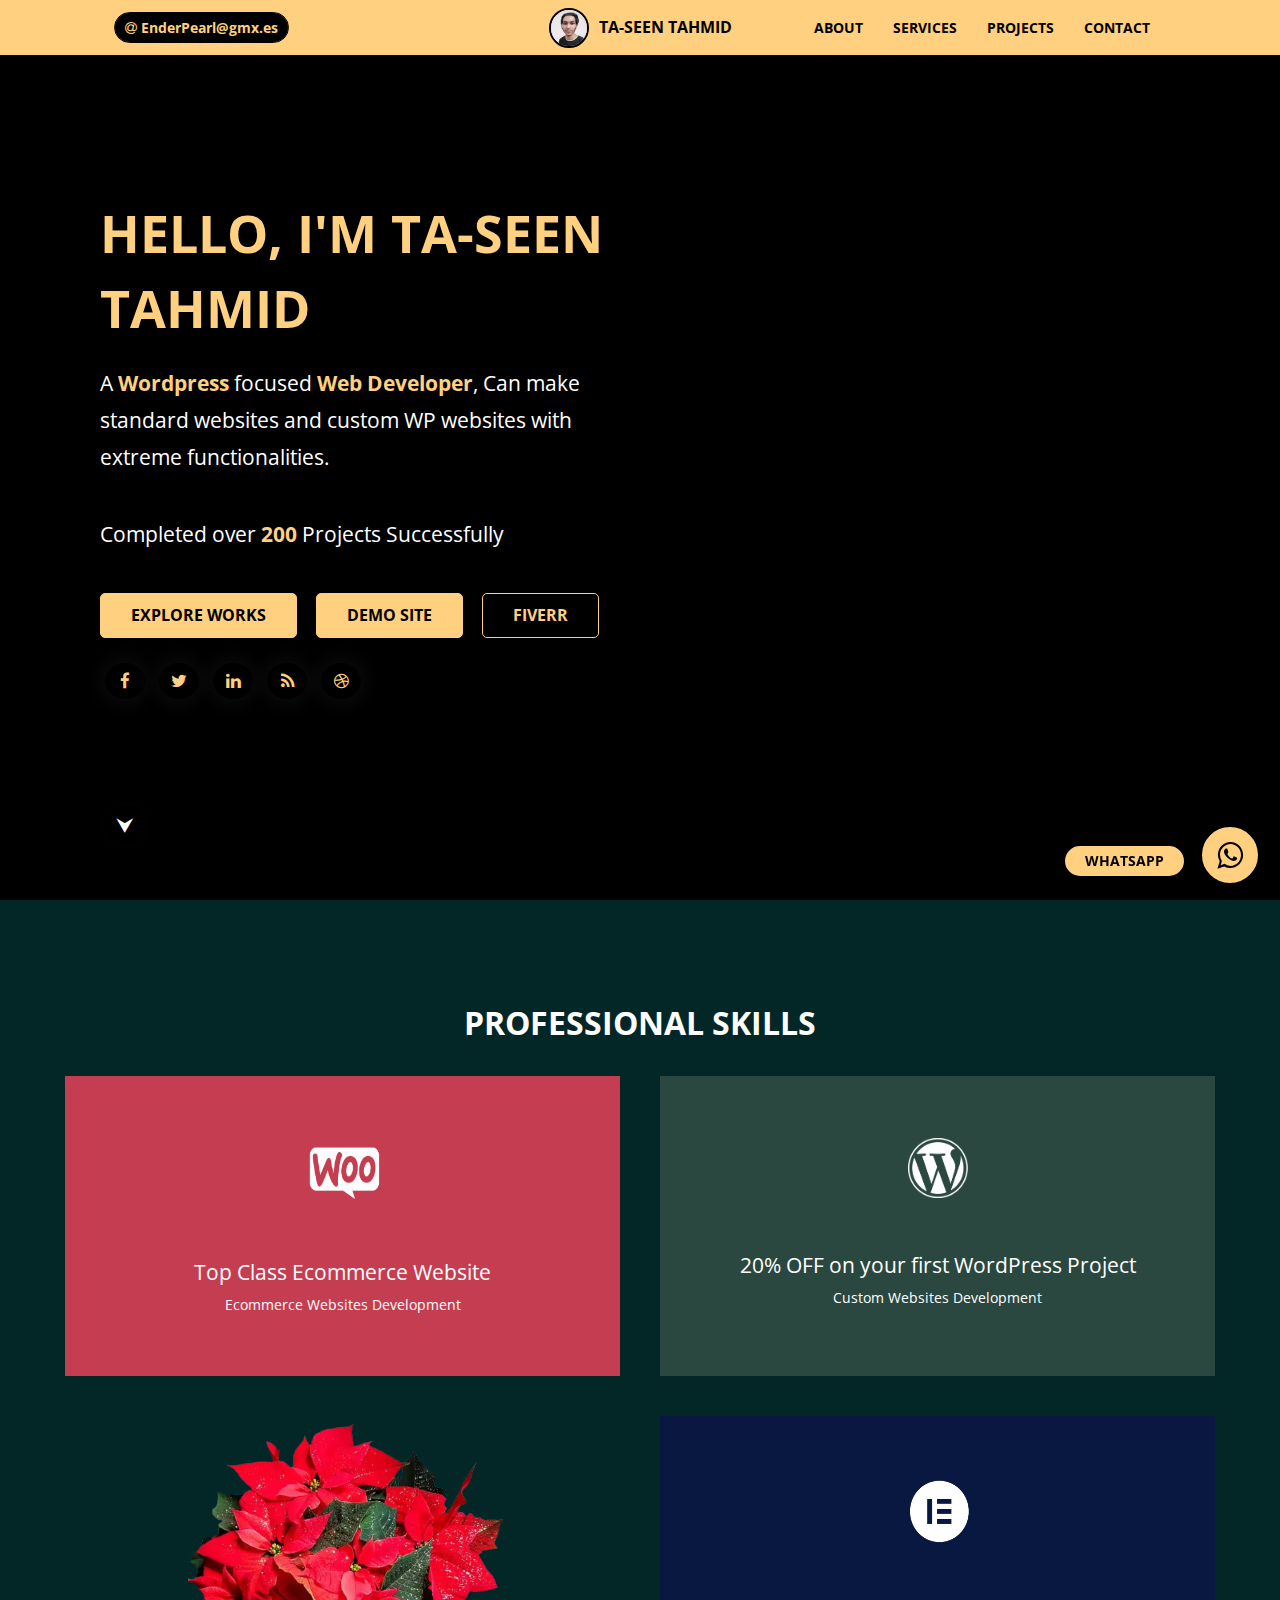
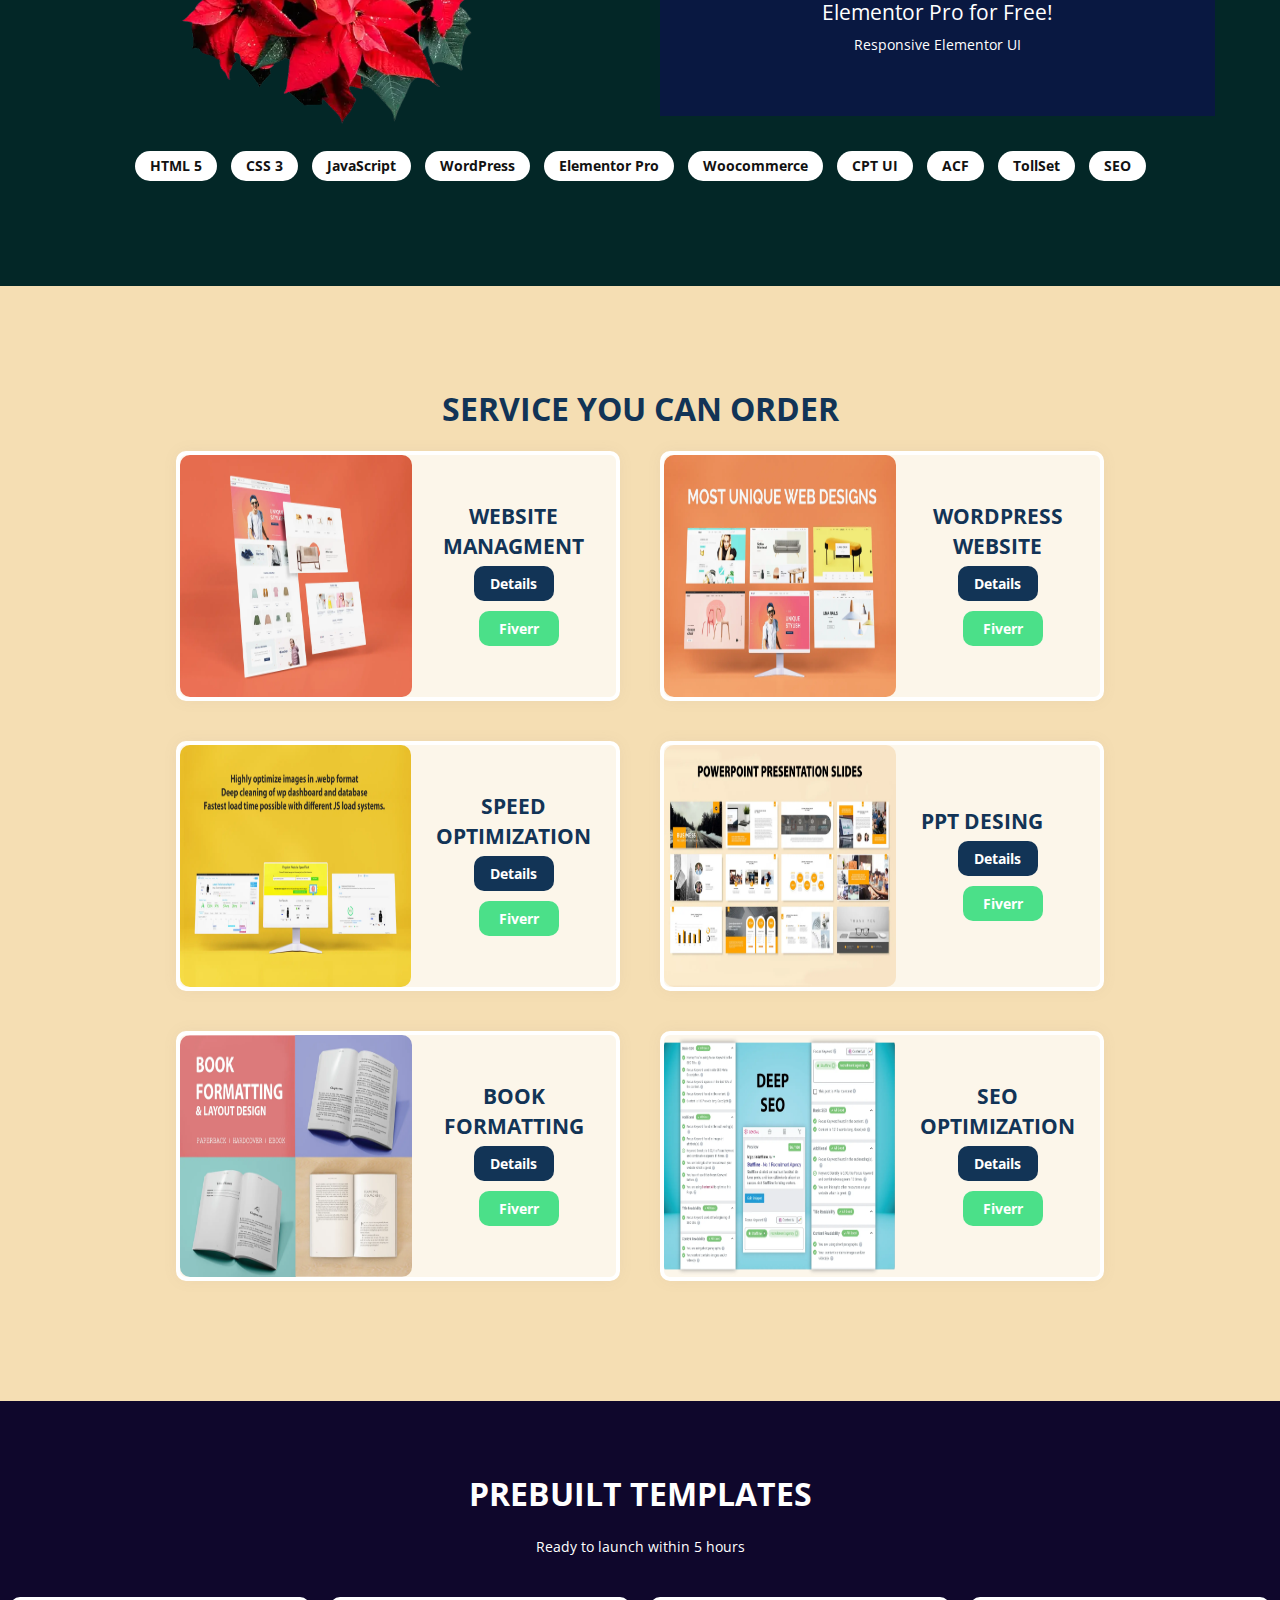
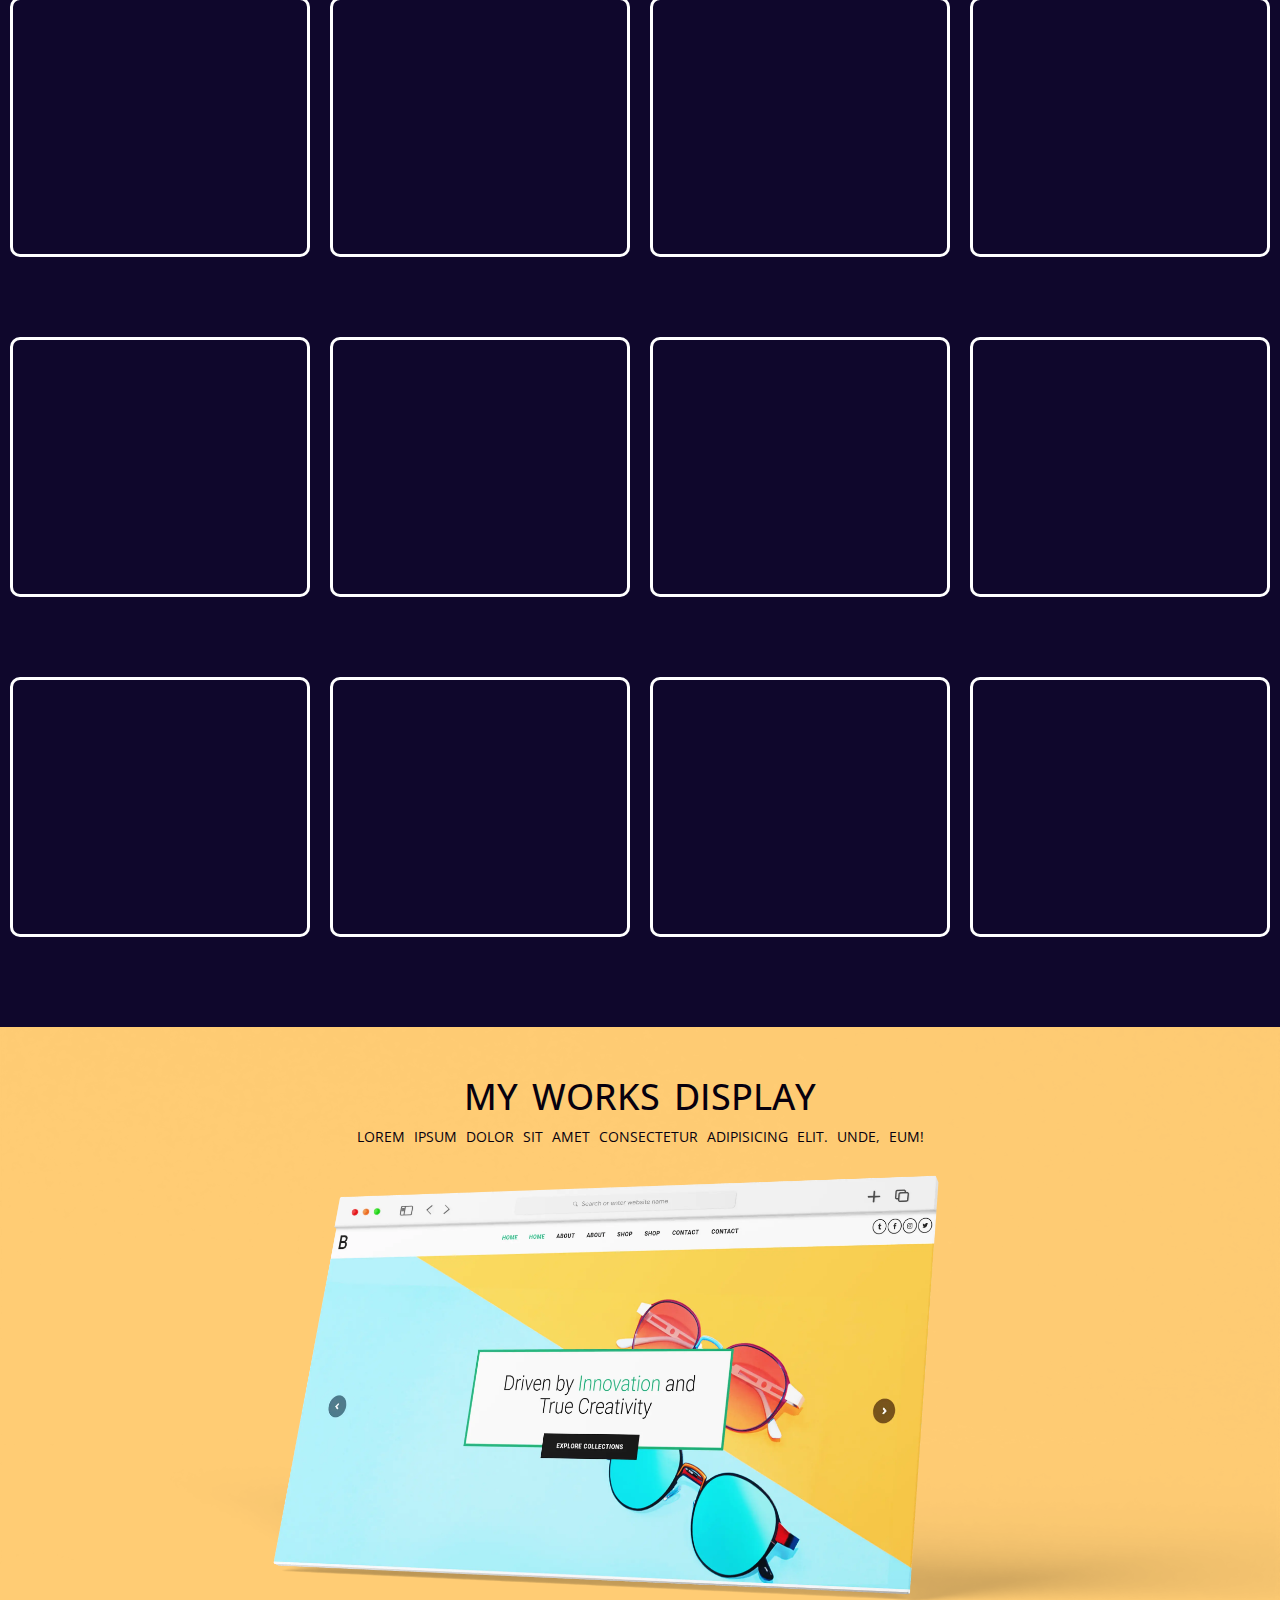
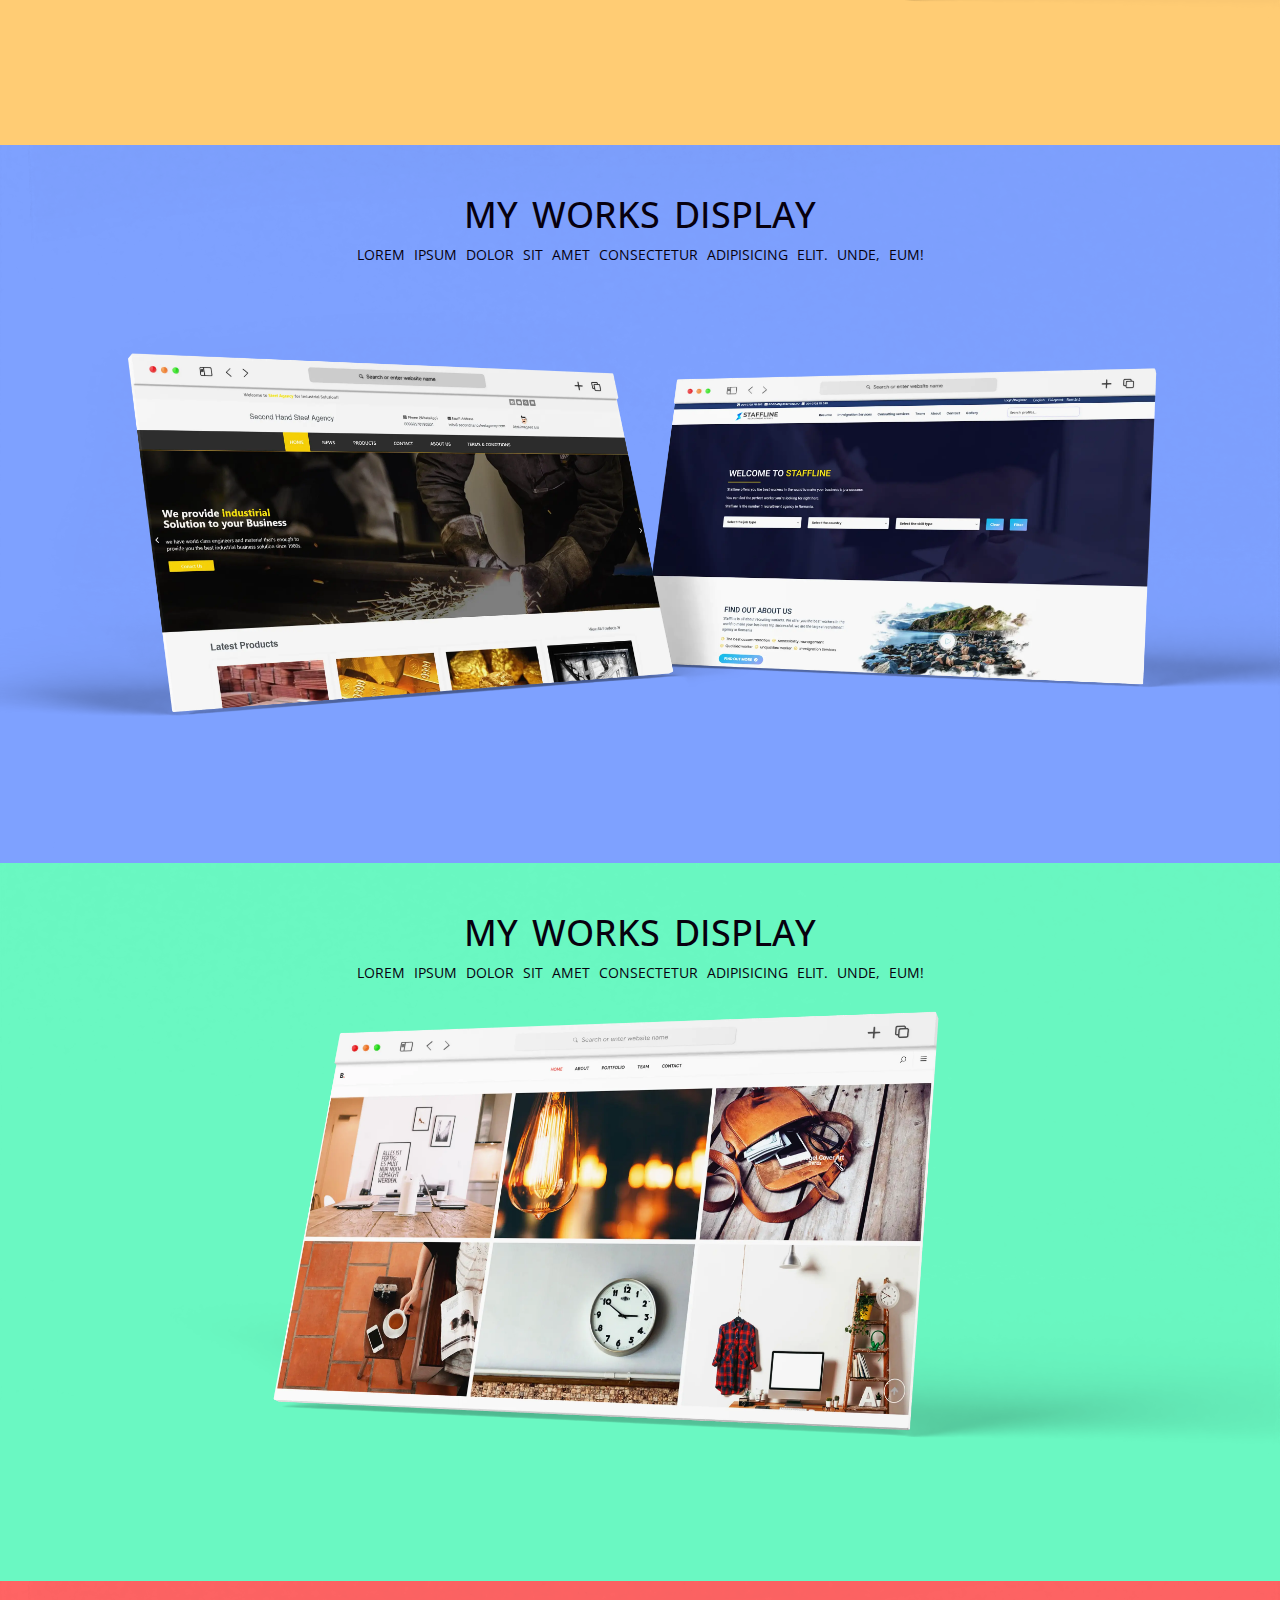
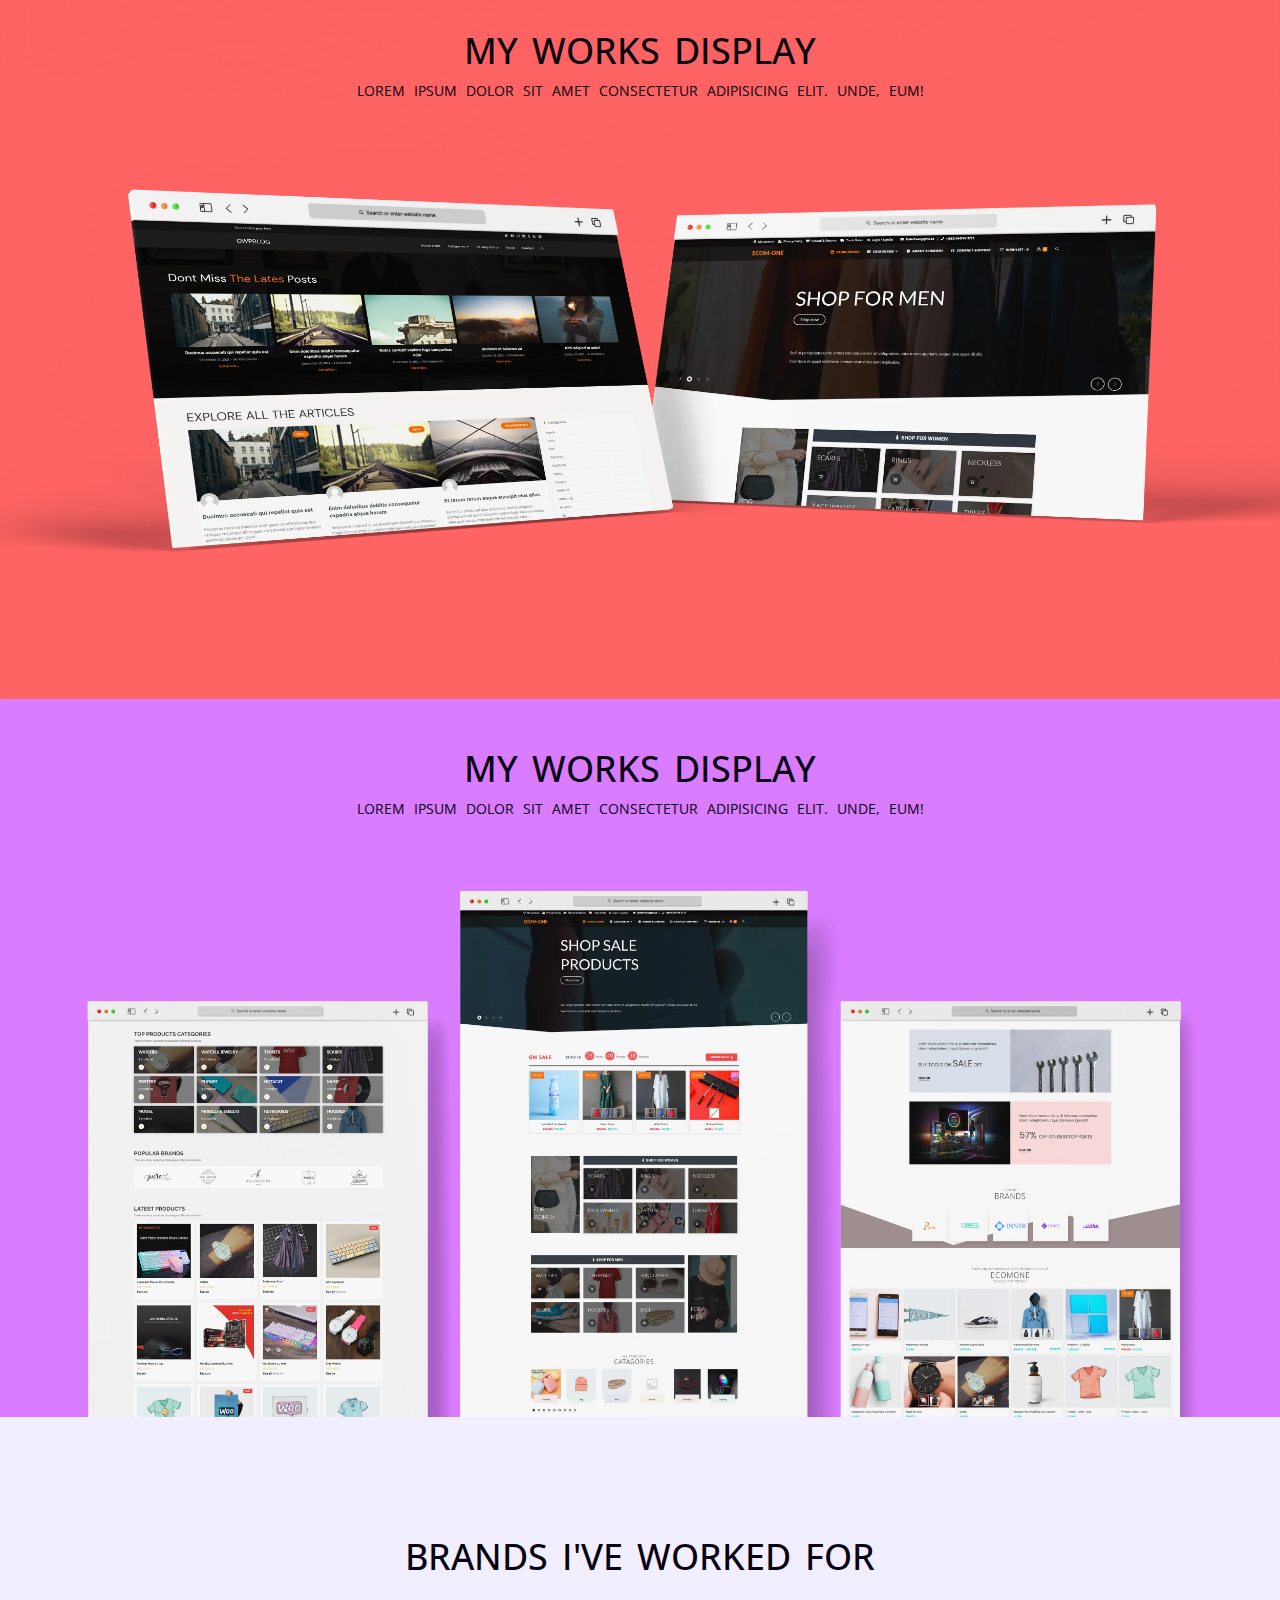
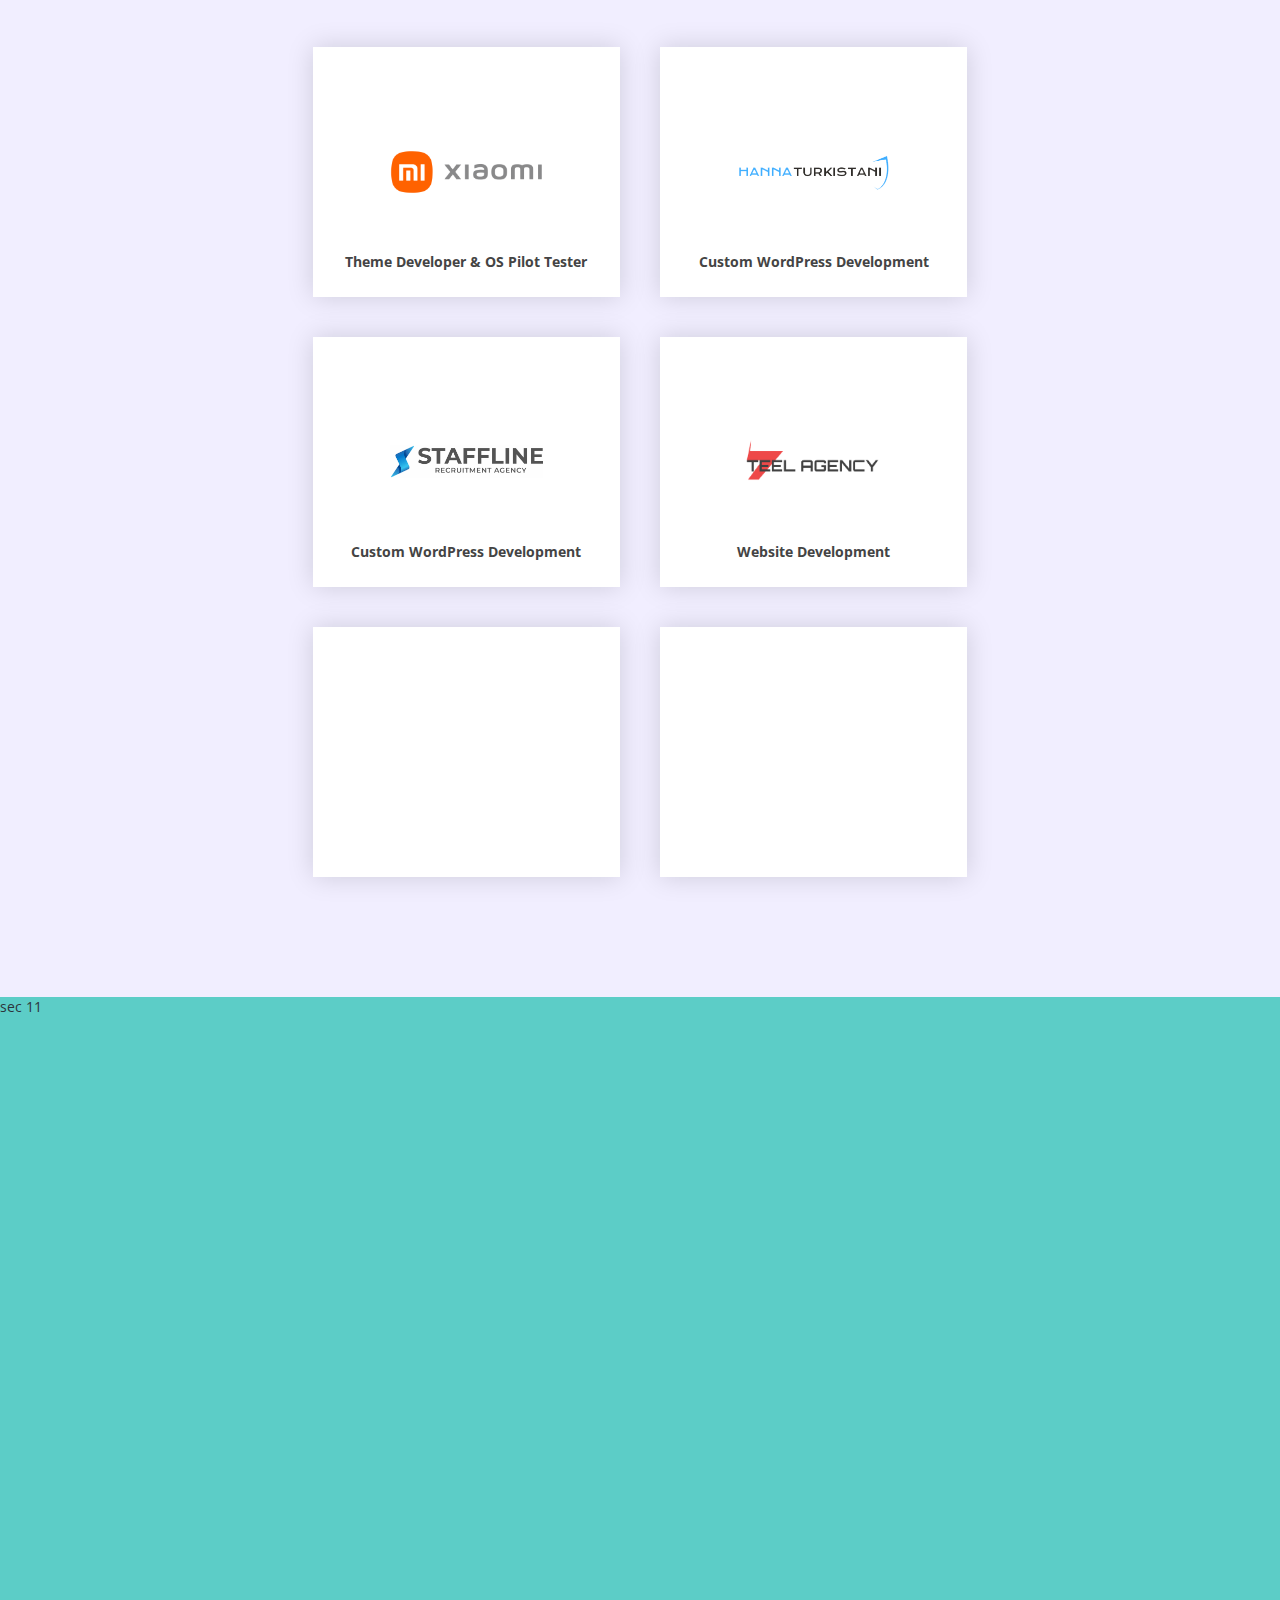
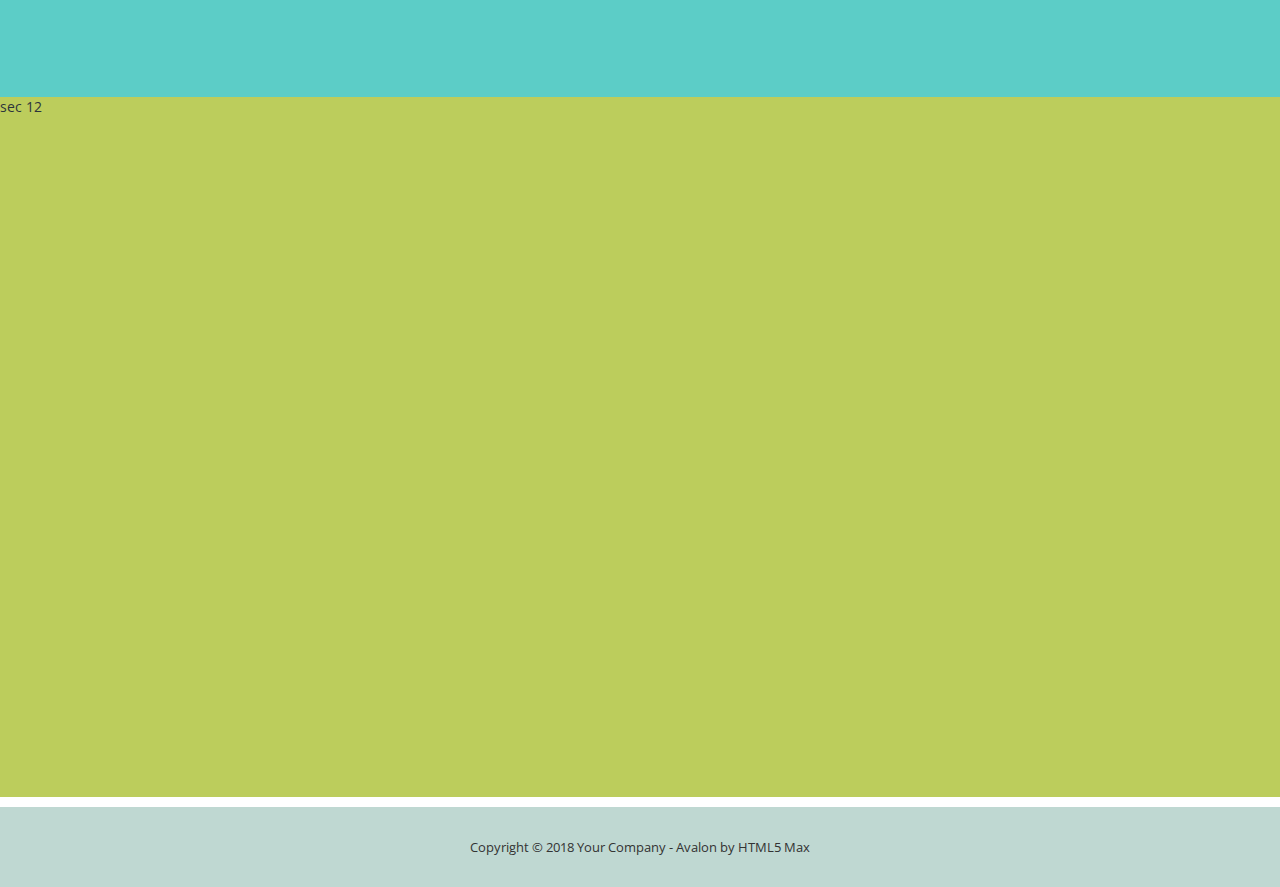
==== commit ce81f716: "n/a" ====
--- a/index.html
+++ b/index.html
@@ -514,169 +514,45 @@
         </div>
     </section>
 
-    <section class="testimonial" id="testimonial-section">
-        <div class="container-fluid">
-            <div class="row">
-                <div class="col-md-4">
-                    <div class="testimonial-image"></div>
-                </div>
-                <div class="col-md-8">
-                    <div id="owl-testimonial" class="owl-carousel owl-theme">
-                        <div class="item col-md-12">
-                            <img src="img/author_01.png" alt="Steven Walker">
-                            <span>Web Designer</span>
-                            <h4>Steven Walker</h4>
-                            <br>
-                            <p><em>"</em>Lorem ipsum dolor sit amet, consectetur adipiscing elit. Cura bitur et sem
-                                blandit, rhoncus ante, varius libero. Cras elemen tum tincidunt ullamcorper sed vehic
-                                ula dictum.<em>"</em></p>
-                        </div>
-                        <div class="item col-md-12">
-                            <img src="img/author_02.png" alt="Johnny Smith">
-                            <span>Web Developer</span>
-                            <h4>Johnny Smith</h4>
-                            <br>
-                            <p><em>"</em>Morbi elit est, pharetra ac enim a, faucibus dignissim augue. Quisque erat
-                                erat, placerat non pulvinar eget, sodales eget ex. Cras pulvinar purus et rutrum
-                                faucibus.<em>"</em></p>
-                        </div>
-                        <div class="item col-md-12">
-                            <img src="img/author_03.png" alt="William Smoker">
-                            <span>Managing Director</span>
-                            <h4>William Smoker</h4>
-                            <br>
-                            <p><em>"</em>Praesent luctus lacinia erat, quis lacinia ipsum varius a. Nullam a velit
-                                mollis, suscipit felis vitae, dictum libero hendrerit nibh quis sodales gravida ornare
-                                ultricies viverra.<em>"</em></p>
-                        </div>
-                    </div>
-                </div>
-            </div>
-        </div>
-    </section>
-
-    <section class="services" id="services-section">
-        <div class="container-fluid">
-            <div class="row">
-                <div class="col-md-3">
-                    <div class="flip-container" ontouchstart="this.classList.toggle('hover');">
-                        <div class="flipper first-service">
-                            <div class="front">
-                                <div class="icon">
-                                    <img src="img/heart-icon.png" alt="">
-                                </div>
-                                <h4>Aliquam finibus est</h4>
-                            </div>
-                            <div class="back">
-                                <p>Donec malesuada eu est in mattis. Aenean velit eros, blandit et tortor non, viverra
-                                    hendrerit velit. Maecenas ut orci nec velit convallis lobortis sit amet ut magna. Ut
-                                    rhoncus suscipit arcu, sed facilisis risus.</p>
-                            </div>
-                        </div>
-                    </div>
-                </div>
-                <div class="col-md-3">
-                    <div class="flip-container" ontouchstart="this.classList.toggle('hover');">
-                        <div class="flipper second-service">
-                            <div class="front">
-                                <div class="icon">
-                                    <img src="img/home-icon.png" alt="">
-                                </div>
-                                <h4>Nullam sed turpis</h4>
-                            </div>
-                            <div class="back">
-                                <p>Pellentesque habitant morbi tristique senectus et netus et malesuada fames ac turpis
-                                    egestas. Maecenas vel diam porttitor, fermentum ante et, ornare elit. Morbi nec diam
-                                    ex. Pellentesque habitant morbi tristique senectus.</p>
-                            </div>
-                        </div>
-                    </div>
-                </div>
-                <div class="col-md-3">
-                    <div class="flip-container" ontouchstart="this.classList.toggle('hover');">
-                        <div class="flipper third-service">
-                            <div class="front">
-                                <div class="icon">
-                                    <img src="img/revision-icon.png" alt="">
-                                </div>
-                                <h4>Sed in luctus</h4>
-                            </div>
-                            <div class="back">
-                                <p>Mauris congue ex eu enim suscipit, in suscipit est efficitur. Donec quis orci
-                                    malesuada nunc lobortis aliquet et ut lacus. Sed erat magna, fringilla ac imperdiet
-                                    in, pulvinar quis ante. Maecenas eleifend, sem vitae tristique.</p>
-                            </div>
-                        </div>
-                    </div>
-                </div>
-                <div class="col-md-3">
-                    <div class="flip-container" ontouchstart="this.classList.toggle('hover');">
-                        <div class="flipper fourth-service">
-                            <div class="front">
-                                <div class="icon">
-                                    <img src="img/chat-icon.png" alt="">
-                                </div>
-                                <h4>Fusce congue ipsum</h4>
-                            </div>
-                            <div class="back">
-                                <p>Donec venenatis erat at leo dictum, at dictum eros volutpat. Phasellus in dui sed
-                                    purus varius hendrerit. Duis ac enim ac orci efficitur condimentum vel eget purus.
-                                    Sed vel massa nulla. Curabitur consequat sem ac velit sollicitudin ornare.</p>
-                            </div>
-                        </div>
-                    </div>
-                </div>
-            </div>
-        </div>
-    </section>
-
-    <section class="contact-us" id="contact-section">
-        <div class="container-fluid">
-            <div class="row">
-                <div class="col-md-8">
-                    <form id="contact" action="" method="post">
-                        <div class="row">
-                            <div class="col-md-4">
-                                <fieldset>
-                                    <input name="name" type="text" class="form-control" id="name"
-                                        placeholder="Your name..." required>
-                                </fieldset>
-                            </div>
-                            <div class="col-md-4">
-                                <fieldset>
-                                    <input name="email" type="email" class="form-control" id="email"
-                                        placeholder="Your email..." required>
-                                </fieldset>
-                            </div>
-                            <div class="col-md-4">
-                                <fieldset>
-                                    <input name="subject" type="text" class="form-control" id="subject"
-                                        placeholder="Subject..." required>
-                                </fieldset>
-                            </div>
-                            <div class="col-md-12">
-                                <fieldset>
-                                    <textarea name="message" rows="6" class="form-control" id="message"
-                                        placeholder="Your message..." required></textarea>
-                                </fieldset>
-                            </div>
-                            <div class="col-md-6">
-                                <fieldset>
-                                    <button type="submit" id="form-submit" class="btn">Send it now</button>
-                                </fieldset>
-                            </div>
-                        </div>
-                    </form>
-                </div>
-                <div class="col-md-4">
-                    <div class="contact-right-content">
-                        <div class="icon"><img src="img/map-marker-icon.png" alt=""></div>
-                        <h4>You can find us on maps</h4>
-                    </div>
-                </div>
-            </div>
-        </div>
-    </section>
+
+    <section>
+        <div class="container-fluid section-10" id="section-10">
+            <h1>Brands I've worked for</h1>
+            <div class="row brand">
+                <div class="brandCard"><img src="img/brands/l1.png" alt=""><span>Theme Developer & OS Pilot Tester</span></div>
+                <div class="brandCard"><img src="img/brands/l2.png" alt=""><span>Custom WordPress Development</span></div>
+                <div class="brandCard"><img src="img/brands/l3.png" alt=""><span>Custom WordPress Development</span></div>
+                <div class="brandCard"><img src="img/brands/l4.png" alt=""><span>Website Development</span></div>
+                <div class="brandCard"><img src="" alt=""></div>
+                <div class="brandCard"><img src="" alt=""></div>
+            </div>
+        </div>
+    </section>
+
+    <section>
+        <div class="container-fluid section-11" id="section-11">
+            <div class="row review">
+                sec 11
+            </div>
+        </div>
+    </section>
+
+    <section>
+        <div class="container-fluid section-12" id="section-12">
+            <div class="row team">
+                sec 12
+            </div>
+        </div>
+    </section>
+
+
+
+
+
+
+
+
+
 
     <footer>
         <div class="container-fluid">
--- a/css/templatemo-style.css
+++ b/css/templatemo-style.css
@@ -846,7 +846,7 @@
 }
 
 .pftext{
-	margin-bottom: -250px;
+	margin-bottom: -200px;
 	height: 150px;
 	display: flex;
 	flex-direction: column;
@@ -856,6 +856,77 @@
 	text-transform: uppercase;
 	word-spacing: 5px;
 }
+
+.section-10{
+	background-color: #f1eeff;
+	width: 100%;
+	display: flex;
+	align-items: center;
+	flex-direction: column;
+	padding: 100px 0;
+}
+.section-10 h1{
+	text-align: center;
+	color: #08010f;
+	text-transform: uppercase;
+	word-spacing: 5px;
+	margin-bottom: 50px;
+}
+.brand{
+	display: flex;
+	align-items: center;
+	justify-content: center;
+	flex-wrap: wrap;
+	height: 100%;
+	width: 80%;
+}
+
+.brandCard{
+	height: 250px;
+	width: 30%;
+	background-color: white;
+	margin: 20px;
+	box-shadow: 0 0 25px 0 #00000025;
+	display: flex;
+	justify-content: center;
+	align-items: center;
+	flex-direction: column;
+	position: relative;
+}
+.brandCard span{
+	position: absolute;
+	bottom: 10%;
+	color: #444444;
+	font-weight: bolder;
+}
+.brandCard img{
+	width: 50%;
+	/* filter: grayscale(1); */
+	transition: all 300ms ease;
+}
+.brandCard img:hover{
+	width: 50%;
+	filter: grayscale(0);
+}
+
+
+.section-11{
+	background-color: rgb(92, 205, 199);
+	width: 100%;
+	height: 700px;
+}
+
+.section-12{
+	background-color: rgb(188, 205, 92);
+	width: 100%;
+	height: 700px;
+}
+
+
+
+
+
+
 
 
 
@@ -881,6 +952,800 @@
 	scroll-behavior: smooth !important;
 	box-sizing: border-box;
 }
+
+
+
+@media (max-width: 1000px) {
+
+	.event-list h4 {
+		width: 230px;
+	}
+
+	.event-list .event-item .time span {
+		margin-left: 20px;
+	}
+
+}
+
+@media (max-width: 991px) {
+
+	.banner .col-md-8 {
+		margin-top: 10px;
+		padding-left: 10px;
+		padding-right: 10px;
+	}
+
+	.banner .col-md-4 {
+		margin-top: 10px;
+		padding-right: 10px;
+		padding-left: 10px;
+	}
+
+	.banner .left-banner-content {
+		padding-left: 0px;
+		text-align: center;
+	}
+
+	.left-banner-content h1 {
+		font-size: 64px;
+		font-weight: 300;
+		color: #fff;
+		line-height: 80px !important;
+	}
+
+
+	.banner .left-banner-content .line-dec {
+		margin: 0 auto;
+	}
+
+	.best-offer .col-md-8 {
+		margin-top: 10px;
+		padding-left: 10px;
+		padding-right: 10px;
+	}
+
+	.best-offer .col-md-4 {
+		margin-top: 10px;
+		padding-right: 10px;
+		padding-left: 10px;
+	}
+
+	.best-offer-right-content {
+		text-align: center;
+	}
+
+	.best-offer-right-content {
+		background-color: #eee;
+		padding: 30px 30px;
+		min-height: 550px;
+		height: auto;
+	}
+
+	.best-offer-right-content .pink-button {
+		margin-bottom: 50px;
+	}
+
+	.events {
+		margin-right: 10px;
+		margin-left: 10px;
+	}
+
+	.event-item {
+		text-align: center !important;
+		display: inline-block;
+	}
+
+	.event-item h4 {
+		text-align: center !important;
+	}
+
+	.event-item span {
+		text-align: center !important;
+		display: inline-block;
+		width: 100%;
+	}
+
+	.event-list h4 {
+		width: 300px;
+	}
+
+	.event-list .event-item .time span {
+		margin-left: 50px;
+	}
+
+	.event-list .project-item li:first-child {
+		float: none;
+	}
+
+	.event-list .project-item li:last-child {
+		float: none;
+		margin-top: 0px;
+		margin-right: 0px;
+		padding-bottom: 25px;
+	}
+
+	.events .filter-categories li {
+		text-align: center;
+		display: inline-block;
+		margin-bottom: -5px;
+	}
+
+	.event-list {
+		transition: all 0.5s;
+		height: auto;
+	}
+
+	.event-list .event-item li:last-child {
+		float: right;
+		margin-top: 30px;
+		margin-right: 20px;
+	}
+
+	.event-list .event-item .time {
+		margin-left: 0px;
+	}
+
+	.events .filter-categories li {
+		cursor: pointer;
+		display: block;
+		transition: all 0.5s;
+		text-align: center;
+		text-decoration: none;
+		text-transform: uppercase;
+		letter-spacing: 0.5px;
+		color: #121212;
+		font-size: 14px !important;
+		font-weight: 600;
+		display: inline-block;
+		width: 100%;
+		height: 50px;
+		line-height: 50px;
+		background-color: #fff;
+		padding: 0px 10px;
+	}
+
+	.event-list .event-item .time span {
+		margin-left: 0px;
+	}
+
+	.testimonial .col-md-8 {
+		margin-top: 10px;
+		padding-left: 10px;
+		padding-right: 10px;
+	}
+
+	.testimonial .col-md-4 {
+		margin-top: 0px;
+		padding-right: 10px;
+		padding-left: 10px;
+	}
+
+	.owl-pagination {
+		margin-top: -15px;
+	}
+
+	#owl-testimonial {
+		padding-top: 50px;
+		padding-bottom: 50px;
+	}
+
+	#owl-testimonial .item p {
+		padding: 0px 60px;
+		font-size: 15px;
+	}
+
+	.services {
+		margin-left: 10px;
+		margin-right: 10px;
+	}
+
+	.contact-us .col-md-8 {
+		margin-top: 0px;
+		padding-left: 10px;
+		padding-right: 10px;
+	}
+
+	.contact-us .col-md-4 {
+		margin-top: 10px;
+		padding-right: 10px;
+		padding-left: 10px;
+	}
+
+	.contact-us #contact {
+		padding-left: 60px;
+		padding-right: 60px;
+	}
+
+	.contact-us #contact {
+		min-height: 600px;
+		height: 600px;
+		padding-top: 60px;
+		padding-bottom: 60px;
+	}
+
+	footer {
+		margin-right: 10px;
+		margin-left: 10px;
+	}
+
+	footer p {
+		font-size: 11px;
+	}
+
+}
+
+@media (max-width: 843px) {
+
+	.event-item {
+		text-align: center;
+		width: 100%;
+	}
+
+	.event-item li:first-child {
+		float: none !important;
+		width: 100px;
+	}
+
+	.event-item li {
+		text-align: center !important;
+		width: 49% !important;
+	}
+
+	.event-item li:last-child {
+		display: block;
+		margin-top: 5px !important;
+		margin-right: 0px !important;
+	}
+
+	.event-list ul li .date span {
+		background-color: #f4bc51;
+		width: 100%;
+		height: 80px;
+		text-align: center;
+		line-height: 25px;
+		margin-right: 0px;
+	}
+
+	.event-list h4 {
+		width: auto;
+	}
+
+}
+
+@media (max-width: 1045px) {
+
+	.event-list h4 {
+		width: 250px;
+	}
+
+}
+
+@media (max-width: 620px) {
+
+	.event-list h4 {
+		width: auto;
+	}
+
+}
+
+@media (max-width: 500px) {
+
+	.event-item {
+		text-align: center;
+		width: 100%;
+	}
+
+	.event-item li:first-child {
+		float: none !important;
+		width: 100px;
+	}
+
+	.event-item li {
+		text-align: center !important;
+		width: 100% !important;
+	}
+
+	.event-item li:last-child {
+		float: none !important;
+		margin-top: 15px !important;
+		margin-right: 0px !important;
+	}
+
+	.event-list h4 {
+		width: auto;
+	}
+
+}
+
+/* ######################################################################################## */
+
+
+@media (max-width: 991.98px) {
+
+	.down {display: none;}
+	/* .social-icons-bottom {display: block;} */
+
+	.cap-head {
+		font-size: 32px;
+		text-transform: uppercase;
+		margin: 0 30px;
+		text-align: center;
+	}
+
+	.cap-head span {display: block;}
+
+	.cap-body {
+		font-size: 16px;
+		line-height: 26px;
+		padding: 0 30px;
+		text-align: center;
+	}
+
+	.menu-item {
+		padding: 5px 10px;
+		font-weight: bolder;
+		text-transform: uppercase;
+		font-size: 14px;
+	}
+
+	/* header start */
+
+	.header {
+		background-color: transparent;
+		background-color: #FFD07F;
+		width: 100vw;
+		flex-direction: column;
+		height: max-content;
+		margin: 0;
+		padding: 10px 0;
+		position: fixed;
+		box-shadow: 0 0 15px 0 #1f1f1f;
+	}
+
+	.header-container {
+		background-color: transparent;
+		z-index: 100;
+		top: 0;
+		margin: 0;
+		padding: 0;
+		width: 100%;
+	}
+
+	.m-profile strong {
+		font-size: 16px;
+		border-radius: 15px;
+		padding: 5px 0;
+		transition: all 300ms ease-in-out;
+	}
+	.header .m-contact {
+		display: none;
+	}
+
+	/* header menu start */
+	.m-menu {
+		display: flex;
+		justify-content: start;
+	}
+
+
+	.menu-item {
+		padding: 0;
+		font-weight: bold;
+		text-transform: uppercase;
+		font-size: 14px;
+		margin: 5px 10px;
+		transition: all 300ms ease-in-out;
+		outline: 0px;
+	}
+
+	.menu-link:hover {
+		text-decoration: none !important;
+	}
+
+	.menu-item:hover,
+	.m-contact strong:hover {
+		color: #123456;
+		background-color: white;
+		outline: 1px solid #123456;
+		padding: 5px 30px;
+	}
+
+
+	/* intro start */
+
+	.section-2 {
+		height: max-content;
+		padding: 50px 20px;
+
+	}
+	.intro {
+		background-position: left;
+	}
+	.intro {
+		position: relative;
+		height: 100vh;
+		display: flex;
+		flex-direction: column;
+		align-items: center;
+		justify-content: center;
+		padding: 0 20px;
+		z-index: 7;
+		width: 100%;
+	}
+	.slider-button a {
+		background-color: #FFD07F;
+		font-size: 14px;
+		border: none;
+		padding: 10px 20px;
+		margin: 0;
+	}
+	.cap-head {
+		font-size: 42px;
+		color: #FFD07F;
+		width: 100%;
+		text-align: left;
+		margin-bottom: 50px !important;
+		margin: 0;
+		padding: 0;
+	}
+	.button li:nth-child(2) a {
+		display: none;
+	}
+	.button li:nth-child(3) a {
+		display: none;
+	}
+	.projectNumber{
+		margin-top: 50px !important;
+		margin-bottom: 0 !important;
+	}
+	.cap-body strong {
+		color: #FFD07F;
+		margin: 0;
+		padding: 0;
+		}
+	
+	.cap-head span {
+		text-decoration: none;
+		margin: 0;
+		padding: 0;
+	}
+	
+	.cap-body {
+		color: white;
+		font-size: 14px;
+		line-height: 27px;
+		margin: 0;
+		padding: 0;
+		margin-bottom: 0;
+		text-align: left;
+		width: 100%;
+	}
+	.intro .button {
+		width: 100%;
+		display: flex;
+		justify-content: space-between;
+		margin-top: 50px !important;
+		margin: 10px 0 !important;
+	}
+	.social-icons-bottom {
+		display: block;
+		position: absolute;
+		bottom: 50px;
+		left: 20px;
+	}
+	.section-2:has(span)>span {
+		padding: 20px;
+	}
+
+	.section-2 .row {
+		display: flex;
+		flex-direction: column;
+		padding: 50px 0;
+	}
+
+	.card1,
+	.card3,
+	.card4 {
+		height: 250px;
+		margin: 10px 0;
+		width: 100vw;
+	}
+
+	.card2 {
+		display: none;
+	}
+
+	.section-2 ul {
+		margin-top: 15px;
+	}
+
+	/* section 3 start */
+
+	.section-3 {
+		height: max-content;
+		padding: 50px 0;
+		margin: 0;
+	}
+
+	.section-3:has(span)>span {
+		padding: 20px;
+	}
+
+	.section-3 span {
+		text-align: left;
+		padding: 20px;
+	}
+
+	.section-3 .row {
+		width: 100%;
+	}
+	.section-3 .row .job-card {
+		height: max-content;
+		display: flex;
+		flex-direction:column;
+		align-items: center;
+		width: 100%;
+		position: relative;
+		left: 3%;
+	}
+
+	.job-card .img {
+		width: 100%;
+		height: 100%;
+	}
+
+	.job-card .text {
+		width: 90%;
+		padding: 10px 0;
+		margin: 0;
+	}
+
+	.section-3 .row .job-card:hover .text span {
+		display: none;
+	}
+
+	.section-3 .row .cm {
+		display: none;
+	}
+
+	.section-3 .row .job-card:hover .img img {
+		transform: scale(1);
+	}
+
+	.whatsapp-button {
+		display: none;
+	}
+
+	.whatsapp {
+		display: none;
+	}
+
+	.wp-icon {
+		display: none;
+	}
+
+	.wp-text {
+		display: none;
+	}
+
+
+
+
+
+
+
+
+
+
+
+	.section-4 {
+		display: flex;
+		justify-content: space-evenly;
+		align-items: center;
+		flex-direction: column;
+		width: 100%;
+		padding: 50px 0 !important;
+		color: white;
+	}
+
+	/* .section-4:has(span) > span{
+		padding: 20px;
+	} */
+	/* .section-4 span{
+		text-align: left;
+		padding: 20px;
+		font-size: 30px;
+	} */
+
+	.section-4 .deliveryHeading {
+		padding: 0 20px !important;
+		margin-bottom: 50px;
+	}
+
+
+	.section-4 .row {
+		display: flex;
+		flex-direction: column;
+		justify-content: center;
+		align-items: center;
+		margin: 0;
+	}
+
+	.demoCard {
+		height: 240px;
+		width: 350px;
+		background-position: center;
+		background-repeat: no-repeat;
+		background-size: cover;
+		transition: all .3ms ease;
+		border-radius: 10px;
+		border: 3px solid #ffffff;
+		position: relative;
+		margin: 30px 0;
+		}
+
+	.cardOverlay {
+		background-color: rgba(0, 0, 0, 0.295);
+		position: absolute;
+		height: 100%;
+		bottom: -70px;
+		padding: 0;
+		background-color: #02060800;
+
+	}
+
+	.cardOverlay li {
+		opacity: 1;
+		list-style-type: block;
+		transition: all 500ms ease-in-out;
+	}
+
+	.cardOverlay li a {
+		text-decoration: none;
+		color: #123456;
+		font-weight: bold;
+		font-size: 14px;
+		background-color: white;
+		padding: 5px 10px;
+		border-radius: 10px;
+		transition: all 300ms ease-in-out;
+		box-shadow: 0 0 10px 0 rgba(0, 0, 0, 0.164);
+	}
+
+
+	.cardOverlay li:nth-child(2) a:hover {
+		background-color: white;
+		color: #e86859;
+	}
+
+	.cardOverlay li:nth-child(3) a:hover {
+		background-color: white;
+		color: #0aa54a;
+	}
+
+	.cardOverlay li:first-child a {
+		background-color: #ffffff;
+		color: #123456;
+	}
+
+	.cardOverlay li:nth-child(2) a {
+		background-color: #e86859;
+		color: #ffffff;
+	}
+
+	.cardOverlay li:nth-child(3) a {
+		background-color: #0aa54a;
+		color: #ffffff;
+	}
+
+	.demoCard .cardOverlay li {
+		list-style-type: none;
+
+	}
+
+	.section-4 span{
+		width: 100%;
+	}
+	.deliveryHeading{
+		font-size: 18px;
+	}
+
+
+
+	.imgg{
+		display: flex;
+		flex-direction: column;
+		align-items: center;
+		justify-content: center;
+	}
+	.pftext{
+		margin-bottom: -35px !important;
+		height: auto;
+		margin: 0 30px;
+	}
+	.pftext h1{
+		font-size: 21px;
+	}
+	.pftext span{
+		font-size: 12px;
+		word-spacing: initial;
+		text-transform: none;
+	}
+	.imgg img{
+		transition: all 300ms ease;
+	}
+}
+
+
+
+
+
+
+
+
+
+
+
+
+
+
+
+
+
+
+
+
+
+
+
+
+
+
+
+
+
+
+
+
+
+
+
+
+
+
+
+
+
+
+
+
+
+
+
+
+
+
+
+
+
+
+
+
+
+
+
+
+
+
+
+
+
+
+
+
+
+
+
 
 body {
 	overflow-x: hidden;
@@ -935,7 +1800,6 @@
 	transition: all 0.5s;
 }
 
-
 .banner .col-md-8 {
 	padding-left: 0px;
 	padding-right: 5px;
@@ -945,7 +1809,6 @@
 	padding-right: 0px;
 	padding-left: 5px;
 }
-
 
 .banner .left-banner-content {
 	padding-top: 175px;
@@ -1716,725 +2579,4 @@
 footer p em {
 	font-weight: 700;
 	font-style: normal;
-}
-
-@media (max-width: 1000px) {
-
-	.event-list h4 {
-		width: 230px;
-	}
-
-	.event-list .event-item .time span {
-		margin-left: 20px;
-	}
-
-}
-
-@media (max-width: 991px) {
-
-	.banner .col-md-8 {
-		margin-top: 10px;
-		padding-left: 10px;
-		padding-right: 10px;
-	}
-
-	.banner .col-md-4 {
-		margin-top: 10px;
-		padding-right: 10px;
-		padding-left: 10px;
-	}
-
-	.banner .left-banner-content {
-		padding-left: 0px;
-		text-align: center;
-	}
-
-	.left-banner-content h1 {
-		font-size: 64px;
-		font-weight: 300;
-		color: #fff;
-		line-height: 80px !important;
-	}
-
-
-	.banner .left-banner-content .line-dec {
-		margin: 0 auto;
-	}
-
-	.best-offer .col-md-8 {
-		margin-top: 10px;
-		padding-left: 10px;
-		padding-right: 10px;
-	}
-
-	.best-offer .col-md-4 {
-		margin-top: 10px;
-		padding-right: 10px;
-		padding-left: 10px;
-	}
-
-	.best-offer-right-content {
-		text-align: center;
-	}
-
-	.best-offer-right-content {
-		background-color: #eee;
-		padding: 30px 30px;
-		min-height: 550px;
-		height: auto;
-	}
-
-	.best-offer-right-content .pink-button {
-		margin-bottom: 50px;
-	}
-
-	.events {
-		margin-right: 10px;
-		margin-left: 10px;
-	}
-
-	.event-item {
-		text-align: center !important;
-		display: inline-block;
-	}
-
-	.event-item h4 {
-		text-align: center !important;
-	}
-
-	.event-item span {
-		text-align: center !important;
-		display: inline-block;
-		width: 100%;
-	}
-
-	.event-list h4 {
-		width: 300px;
-	}
-
-	.event-list .event-item .time span {
-		margin-left: 50px;
-	}
-
-	.event-list .project-item li:first-child {
-		float: none;
-	}
-
-	.event-list .project-item li:last-child {
-		float: none;
-		margin-top: 0px;
-		margin-right: 0px;
-		padding-bottom: 25px;
-	}
-
-	.events .filter-categories li {
-		text-align: center;
-		display: inline-block;
-		margin-bottom: -5px;
-	}
-
-	.event-list {
-		transition: all 0.5s;
-		height: auto;
-	}
-
-	.event-list .event-item li:last-child {
-		float: right;
-		margin-top: 30px;
-		margin-right: 20px;
-	}
-
-	.event-list .event-item .time {
-		margin-left: 0px;
-	}
-
-	.events .filter-categories li {
-		cursor: pointer;
-		display: block;
-		transition: all 0.5s;
-		text-align: center;
-		text-decoration: none;
-		text-transform: uppercase;
-		letter-spacing: 0.5px;
-		color: #121212;
-		font-size: 14px !important;
-		font-weight: 600;
-		display: inline-block;
-		width: 100%;
-		height: 50px;
-		line-height: 50px;
-		background-color: #fff;
-		padding: 0px 10px;
-	}
-
-	.event-list .event-item .time span {
-		margin-left: 0px;
-	}
-
-	.testimonial .col-md-8 {
-		margin-top: 10px;
-		padding-left: 10px;
-		padding-right: 10px;
-	}
-
-	.testimonial .col-md-4 {
-		margin-top: 0px;
-		padding-right: 10px;
-		padding-left: 10px;
-	}
-
-	.owl-pagination {
-		margin-top: -15px;
-	}
-
-	#owl-testimonial {
-		padding-top: 50px;
-		padding-bottom: 50px;
-	}
-
-	#owl-testimonial .item p {
-		padding: 0px 60px;
-		font-size: 15px;
-	}
-
-	.services {
-		margin-left: 10px;
-		margin-right: 10px;
-	}
-
-	.contact-us .col-md-8 {
-		margin-top: 0px;
-		padding-left: 10px;
-		padding-right: 10px;
-	}
-
-	.contact-us .col-md-4 {
-		margin-top: 10px;
-		padding-right: 10px;
-		padding-left: 10px;
-	}
-
-	.contact-us #contact {
-		padding-left: 60px;
-		padding-right: 60px;
-	}
-
-	.contact-us #contact {
-		min-height: 600px;
-		height: 600px;
-		padding-top: 60px;
-		padding-bottom: 60px;
-	}
-
-	footer {
-		margin-right: 10px;
-		margin-left: 10px;
-	}
-
-	footer p {
-		font-size: 11px;
-	}
-
-}
-
-@media (max-width: 843px) {
-
-	.event-item {
-		text-align: center;
-		width: 100%;
-	}
-
-	.event-item li:first-child {
-		float: none !important;
-		width: 100px;
-	}
-
-	.event-item li {
-		text-align: center !important;
-		width: 49% !important;
-	}
-
-	.event-item li:last-child {
-		display: block;
-		margin-top: 5px !important;
-		margin-right: 0px !important;
-	}
-
-	.event-list ul li .date span {
-		background-color: #f4bc51;
-		width: 100%;
-		height: 80px;
-		text-align: center;
-		line-height: 25px;
-		margin-right: 0px;
-	}
-
-	.event-list h4 {
-		width: auto;
-	}
-
-}
-
-@media (max-width: 1045px) {
-
-	.event-list h4 {
-		width: 250px;
-	}
-
-}
-
-@media (max-width: 620px) {
-
-	.event-list h4 {
-		width: auto;
-	}
-
-}
-
-@media (max-width: 500px) {
-
-	.event-item {
-		text-align: center;
-		width: 100%;
-	}
-
-	.event-item li:first-child {
-		float: none !important;
-		width: 100px;
-	}
-
-	.event-item li {
-		text-align: center !important;
-		width: 100% !important;
-	}
-
-	.event-item li:last-child {
-		float: none !important;
-		margin-top: 15px !important;
-		margin-right: 0px !important;
-	}
-
-	.event-list h4 {
-		width: auto;
-	}
-
-}
-
-/* ######################################################################################## */
-
-
-@media (max-width: 991.98px) {
-
-	.down {display: none;}
-	/* .social-icons-bottom {display: block;} */
-
-	.cap-head {
-		font-size: 32px;
-		text-transform: uppercase;
-		margin: 0 30px;
-		text-align: center;
-	}
-
-	.cap-head span {display: block;}
-
-	.cap-body {
-		font-size: 16px;
-		line-height: 26px;
-		padding: 0 30px;
-		text-align: center;
-	}
-
-	.menu-item {
-		padding: 5px 10px;
-		font-weight: bolder;
-		text-transform: uppercase;
-		font-size: 14px;
-	}
-
-	/* header start */
-
-	.header {
-		background-color: transparent;
-		background-color: #FFD07F;
-		width: 100vw;
-		flex-direction: column;
-		height: max-content;
-		margin: 0;
-		padding: 10px 0;
-		position: fixed;
-		box-shadow: 0 0 15px 0 #1f1f1f;
-	}
-
-	.header-container {
-		background-color: transparent;
-		z-index: 100;
-		top: 0;
-		margin: 0;
-		padding: 0;
-		width: 100%;
-	}
-
-	.m-profile strong {
-		font-size: 16px;
-		border-radius: 15px;
-		padding: 5px 0;
-		transition: all 300ms ease-in-out;
-	}
-	.header .m-contact {
-		display: none;
-	}
-
-	/* header menu start */
-	.m-menu {
-		display: flex;
-		justify-content: start;
-	}
-
-
-	.menu-item {
-		padding: 0;
-		font-weight: bold;
-		text-transform: uppercase;
-		font-size: 14px;
-		margin: 5px 10px;
-		transition: all 300ms ease-in-out;
-		outline: 0px;
-	}
-
-	.menu-link:hover {
-		text-decoration: none !important;
-	}
-
-	.menu-item:hover,
-	.m-contact strong:hover {
-		color: #123456;
-		background-color: white;
-		outline: 1px solid #123456;
-		padding: 5px 30px;
-	}
-
-
-	/* intro start */
-
-	.section-2 {
-		height: max-content;
-		padding: 50px 20px;
-
-	}
-	.intro {
-		background-position: left;
-	}
-	.intro {
-		position: relative;
-		height: 100vh;
-		display: flex;
-		flex-direction: column;
-		align-items: center;
-		justify-content: center;
-		padding: 0 20px;
-		z-index: 7;
-		width: 100%;
-	}
-	.slider-button a {
-		background-color: #FFD07F;
-		font-size: 14px;
-		border: none;
-		padding: 10px 20px;
-		margin: 0;
-	}
-	.cap-head {
-		font-size: 42px;
-		color: #FFD07F;
-		width: 100%;
-		text-align: left;
-		margin-bottom: 50px !important;
-		margin: 0;
-		padding: 0;
-	}
-	.button li:nth-child(2) a {
-		display: none;
-	}
-	.button li:nth-child(3) a {
-		display: none;
-	}
-	.projectNumber{
-		margin-top: 50px !important;
-		margin-bottom: 0 !important;
-	}
-	.cap-body strong {
-		color: #FFD07F;
-		margin: 0;
-		padding: 0;
-		}
-	
-	.cap-head span {
-		text-decoration: none;
-		margin: 0;
-		padding: 0;
-	}
-	
-	.cap-body {
-		color: white;
-		font-size: 14px;
-		line-height: 27px;
-		margin: 0;
-		padding: 0;
-		margin-bottom: 0;
-		text-align: left;
-		width: 100%;
-	}
-	.intro .button {
-		width: 100%;
-		display: flex;
-		justify-content: space-between;
-		margin-top: 50px !important;
-		margin: 10px 0 !important;
-	}
-	.social-icons-bottom {
-		display: block;
-		position: absolute;
-		bottom: 50px;
-		left: 20px;
-	}
-	.section-2:has(span)>span {
-		padding: 20px;
-	}
-
-	.section-2 .row {
-		display: flex;
-		flex-direction: column;
-		padding: 50px 0;
-	}
-
-	.card1,
-	.card3,
-	.card4 {
-		height: 250px;
-		margin: 10px 0;
-		width: 100vw;
-	}
-
-	.card2 {
-		display: none;
-	}
-
-	.section-2 ul {
-		margin-top: 15px;
-	}
-
-	/* section 3 start */
-
-	.section-3 {
-		height: max-content;
-		padding: 50px 0;
-		margin: 0;
-	}
-
-	.section-3:has(span)>span {
-		padding: 20px;
-	}
-
-	.section-3 span {
-		text-align: left;
-		padding: 20px;
-	}
-
-	.section-3 .row {
-		width: 100%;
-	}
-	.section-3 .row .job-card {
-		height: max-content;
-		display: flex;
-		flex-direction:column;
-		align-items: center;
-		width: 100%;
-		position: relative;
-		left: 3%;
-	}
-
-	.job-card .img {
-		width: 100%;
-		height: 100%;
-	}
-
-	.job-card .text {
-		width: 90%;
-		padding: 10px 0;
-		margin: 0;
-	}
-
-	.section-3 .row .job-card:hover .text span {
-		display: none;
-	}
-
-	.section-3 .row .cm {
-		display: none;
-	}
-
-	.section-3 .row .job-card:hover .img img {
-		transform: scale(1);
-	}
-
-	.whatsapp-button {
-		display: none;
-	}
-
-	.whatsapp {
-		display: none;
-	}
-
-	.wp-icon {
-		display: none;
-	}
-
-	.wp-text {
-		display: none;
-	}
-
-
-
-
-
-
-
-
-
-
-
-	.section-4 {
-		display: flex;
-		justify-content: space-evenly;
-		align-items: center;
-		flex-direction: column;
-		width: 100%;
-		padding: 50px 0 !important;
-		color: white;
-	}
-
-	/* .section-4:has(span) > span{
-		padding: 20px;
-	} */
-	/* .section-4 span{
-		text-align: left;
-		padding: 20px;
-		font-size: 30px;
-	} */
-
-	.section-4 .deliveryHeading {
-		padding: 0 20px !important;
-		margin-bottom: 50px;
-	}
-
-
-	.section-4 .row {
-		display: flex;
-		flex-direction: column;
-		justify-content: center;
-		align-items: center;
-		margin: 0;
-	}
-
-	.demoCard {
-		height: 240px;
-		width: 350px;
-		background-position: center;
-		background-repeat: no-repeat;
-		background-size: cover;
-		transition: all .3ms ease;
-		border-radius: 10px;
-		border: 3px solid #ffffff;
-		position: relative;
-		margin: 30px 0;
-		}
-
-	.cardOverlay {
-		background-color: rgba(0, 0, 0, 0.295);
-		position: absolute;
-		height: 100%;
-		bottom: -70px;
-		padding: 0;
-		background-color: #02060800;
-
-	}
-
-	.cardOverlay li {
-		opacity: 1;
-		list-style-type: block;
-		transition: all 500ms ease-in-out;
-	}
-
-	.cardOverlay li a {
-		text-decoration: none;
-		color: #123456;
-		font-weight: bold;
-		font-size: 14px;
-		background-color: white;
-		padding: 5px 10px;
-		border-radius: 10px;
-		transition: all 300ms ease-in-out;
-		box-shadow: 0 0 10px 0 rgba(0, 0, 0, 0.164);
-	}
-
-
-	.cardOverlay li:nth-child(2) a:hover {
-		background-color: white;
-		color: #e86859;
-	}
-
-	.cardOverlay li:nth-child(3) a:hover {
-		background-color: white;
-		color: #0aa54a;
-	}
-
-	.cardOverlay li:first-child a {
-		background-color: #ffffff;
-		color: #123456;
-	}
-
-	.cardOverlay li:nth-child(2) a {
-		background-color: #e86859;
-		color: #ffffff;
-	}
-
-	.cardOverlay li:nth-child(3) a {
-		background-color: #0aa54a;
-		color: #ffffff;
-	}
-
-	.demoCard .cardOverlay li {
-		list-style-type: none;
-
-	}
-
-	.section-4 span{
-		width: 100%;
-	}
-	.deliveryHeading{
-		font-size: 18px;
-	}
-
-
-
-	.imgg{
-		display: flex;
-		flex-direction: column;
-		align-items: center;
-		justify-content: center;
-	}
-	.pftext{
-		margin-bottom: -35px !important;
-		height: auto;
-		margin: 0 30px;
-	}
-	.pftext h1{
-		font-size: 21px;
-	}
-	.pftext span{
-		font-size: 12px;
-		word-spacing: initial;
-		text-transform: none;
-	}
-	.imgg img{
-		transition: all 300ms ease;
-	}
 }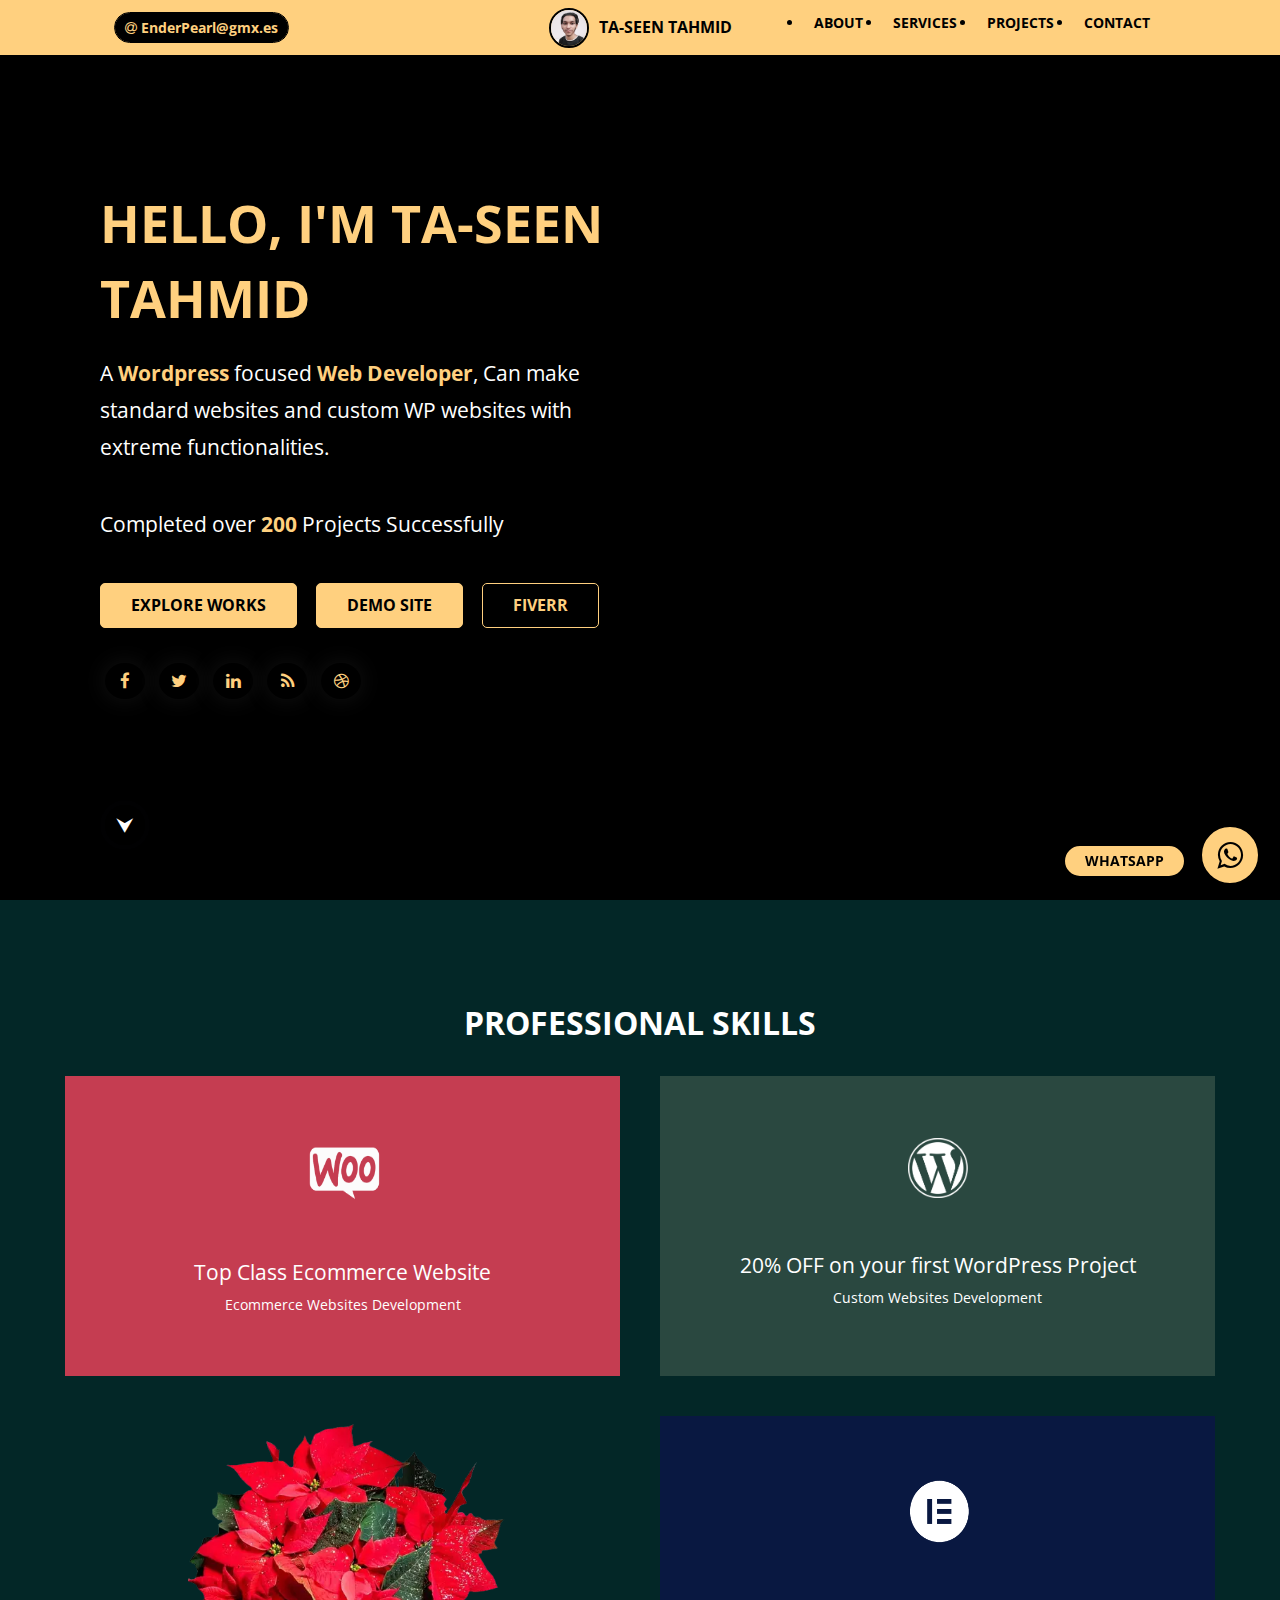
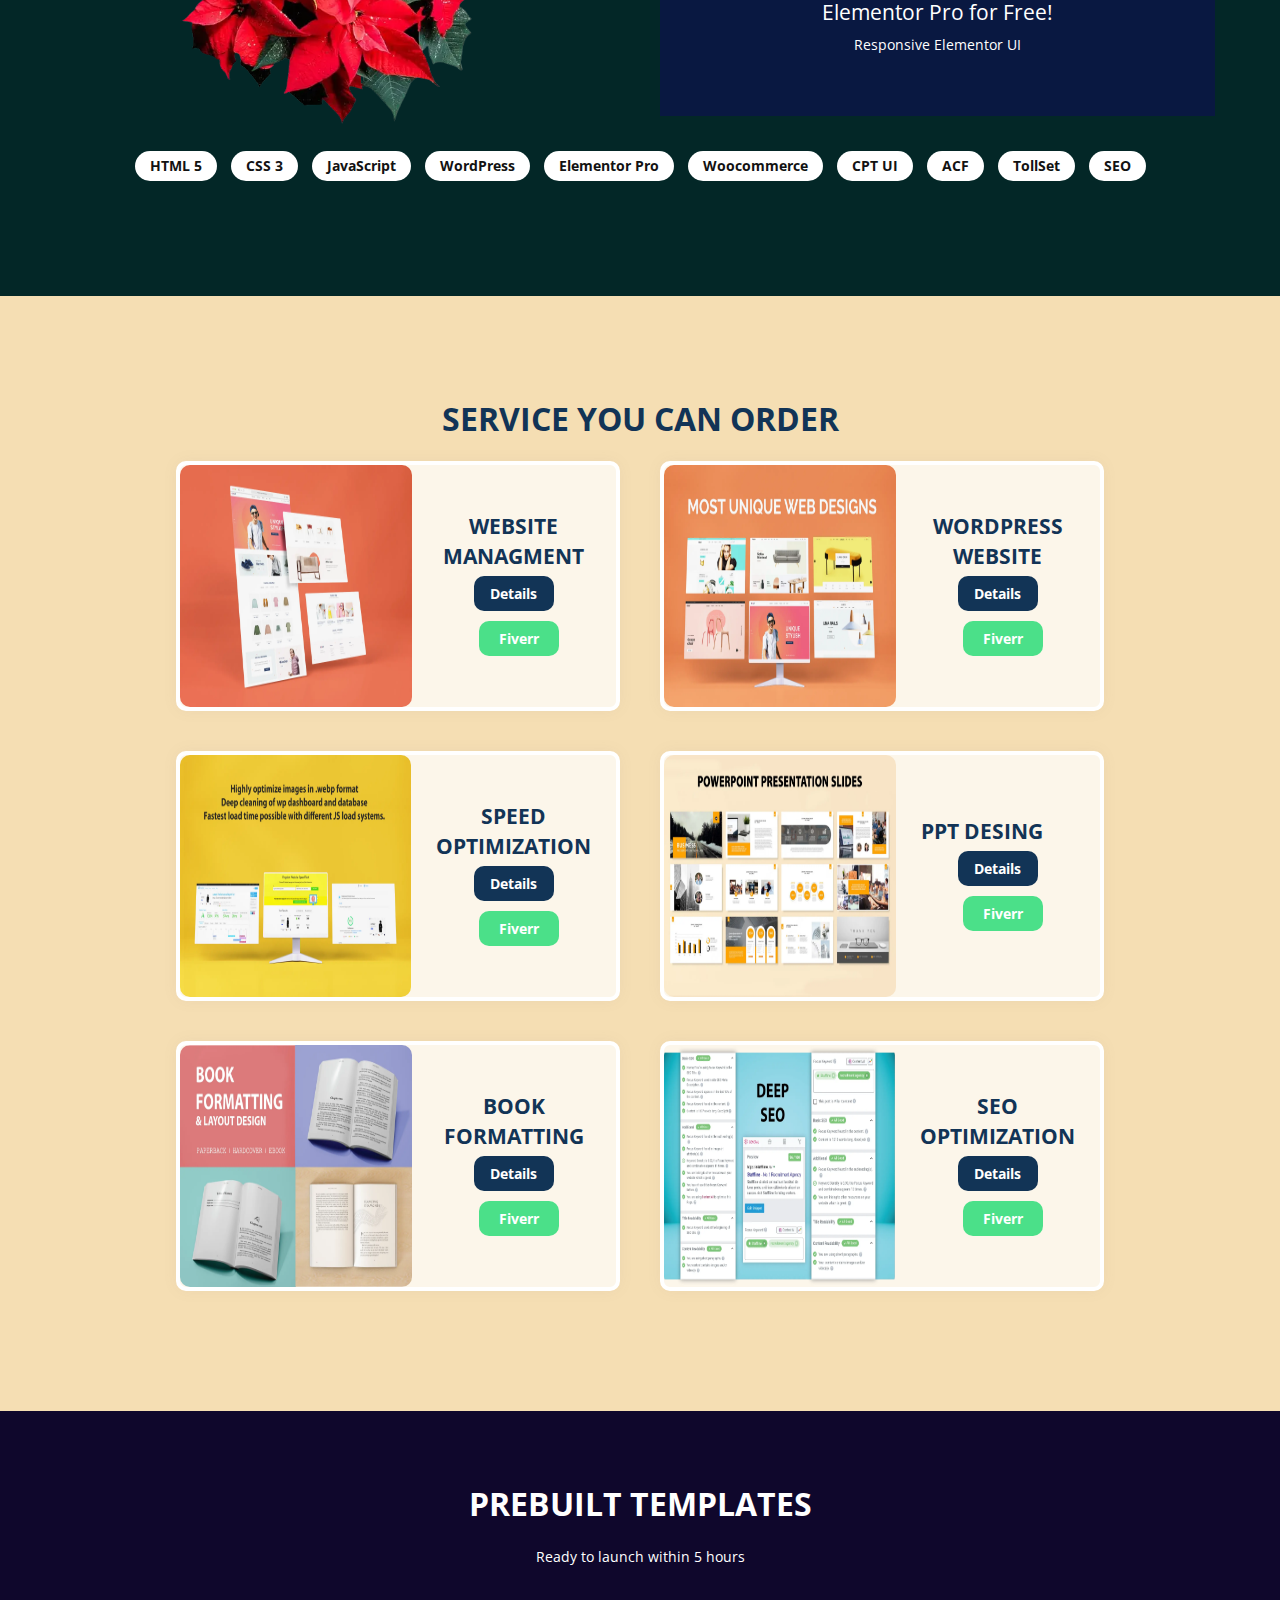
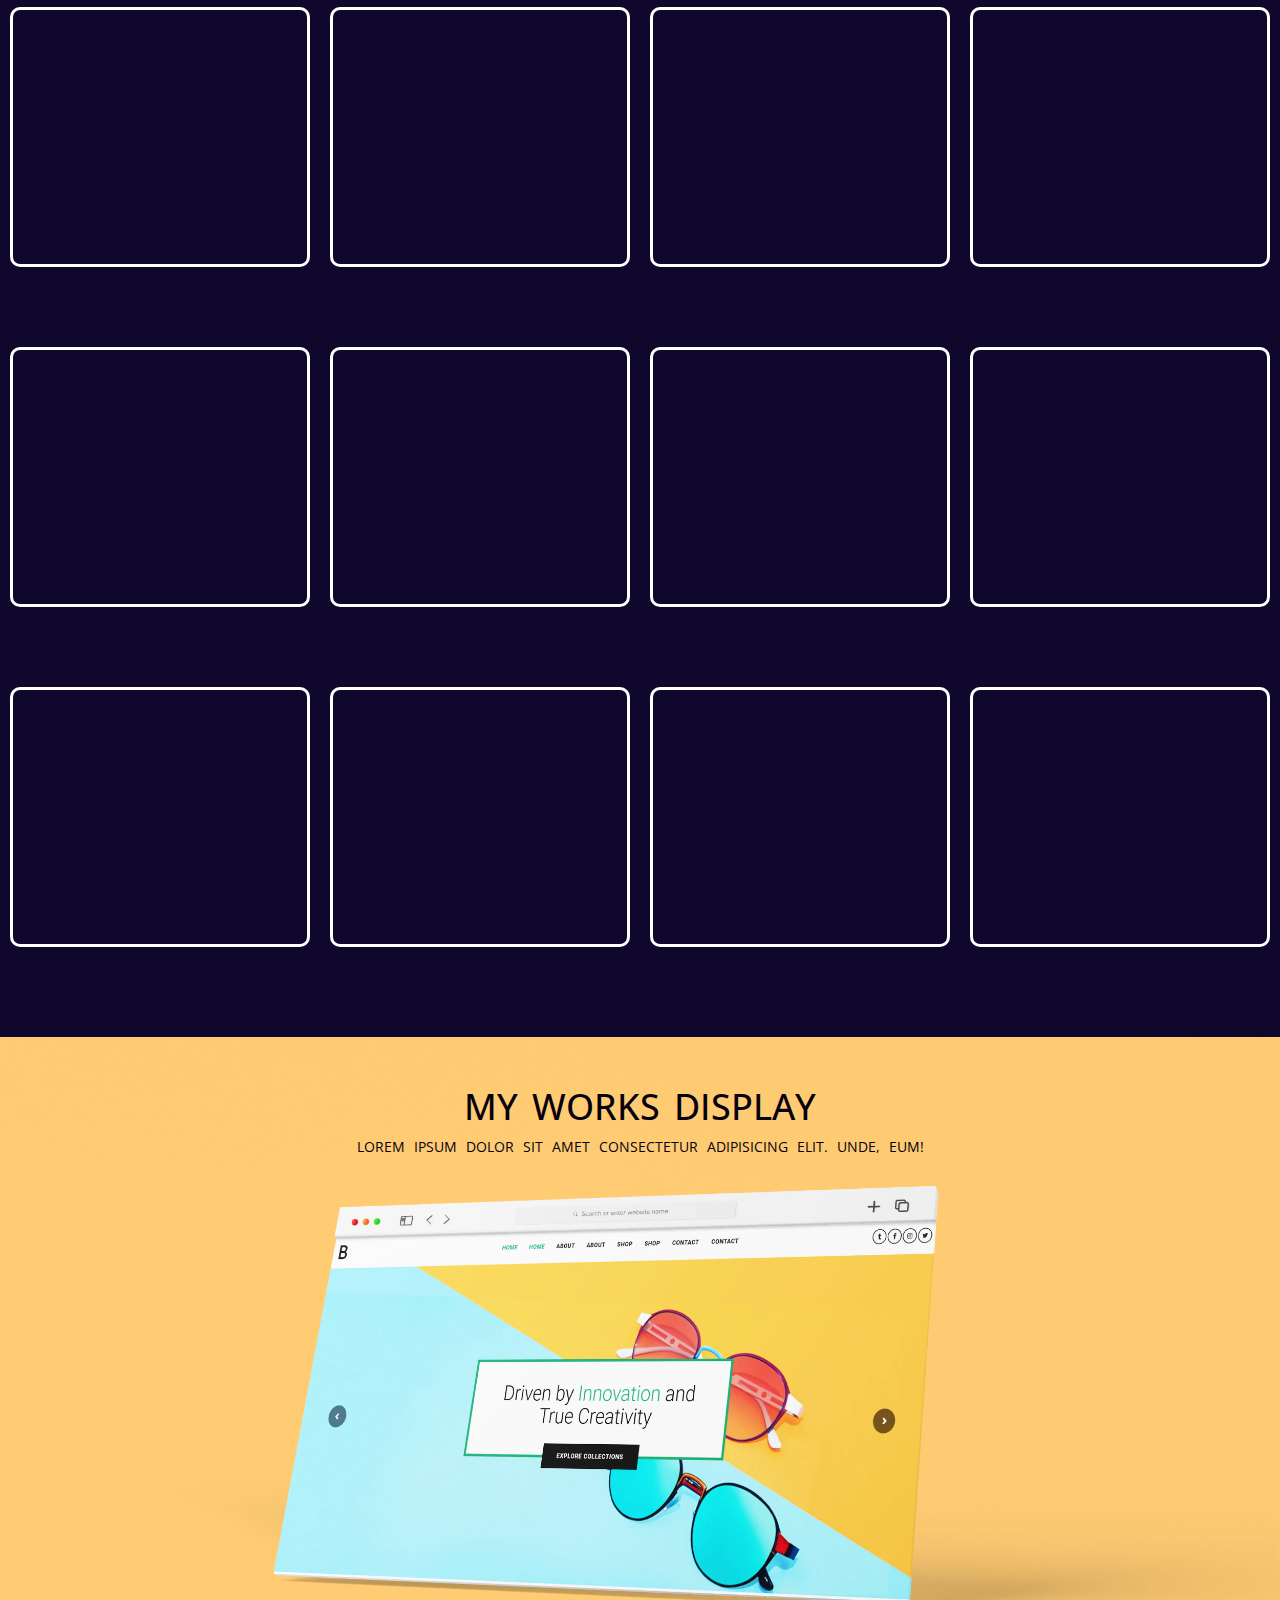
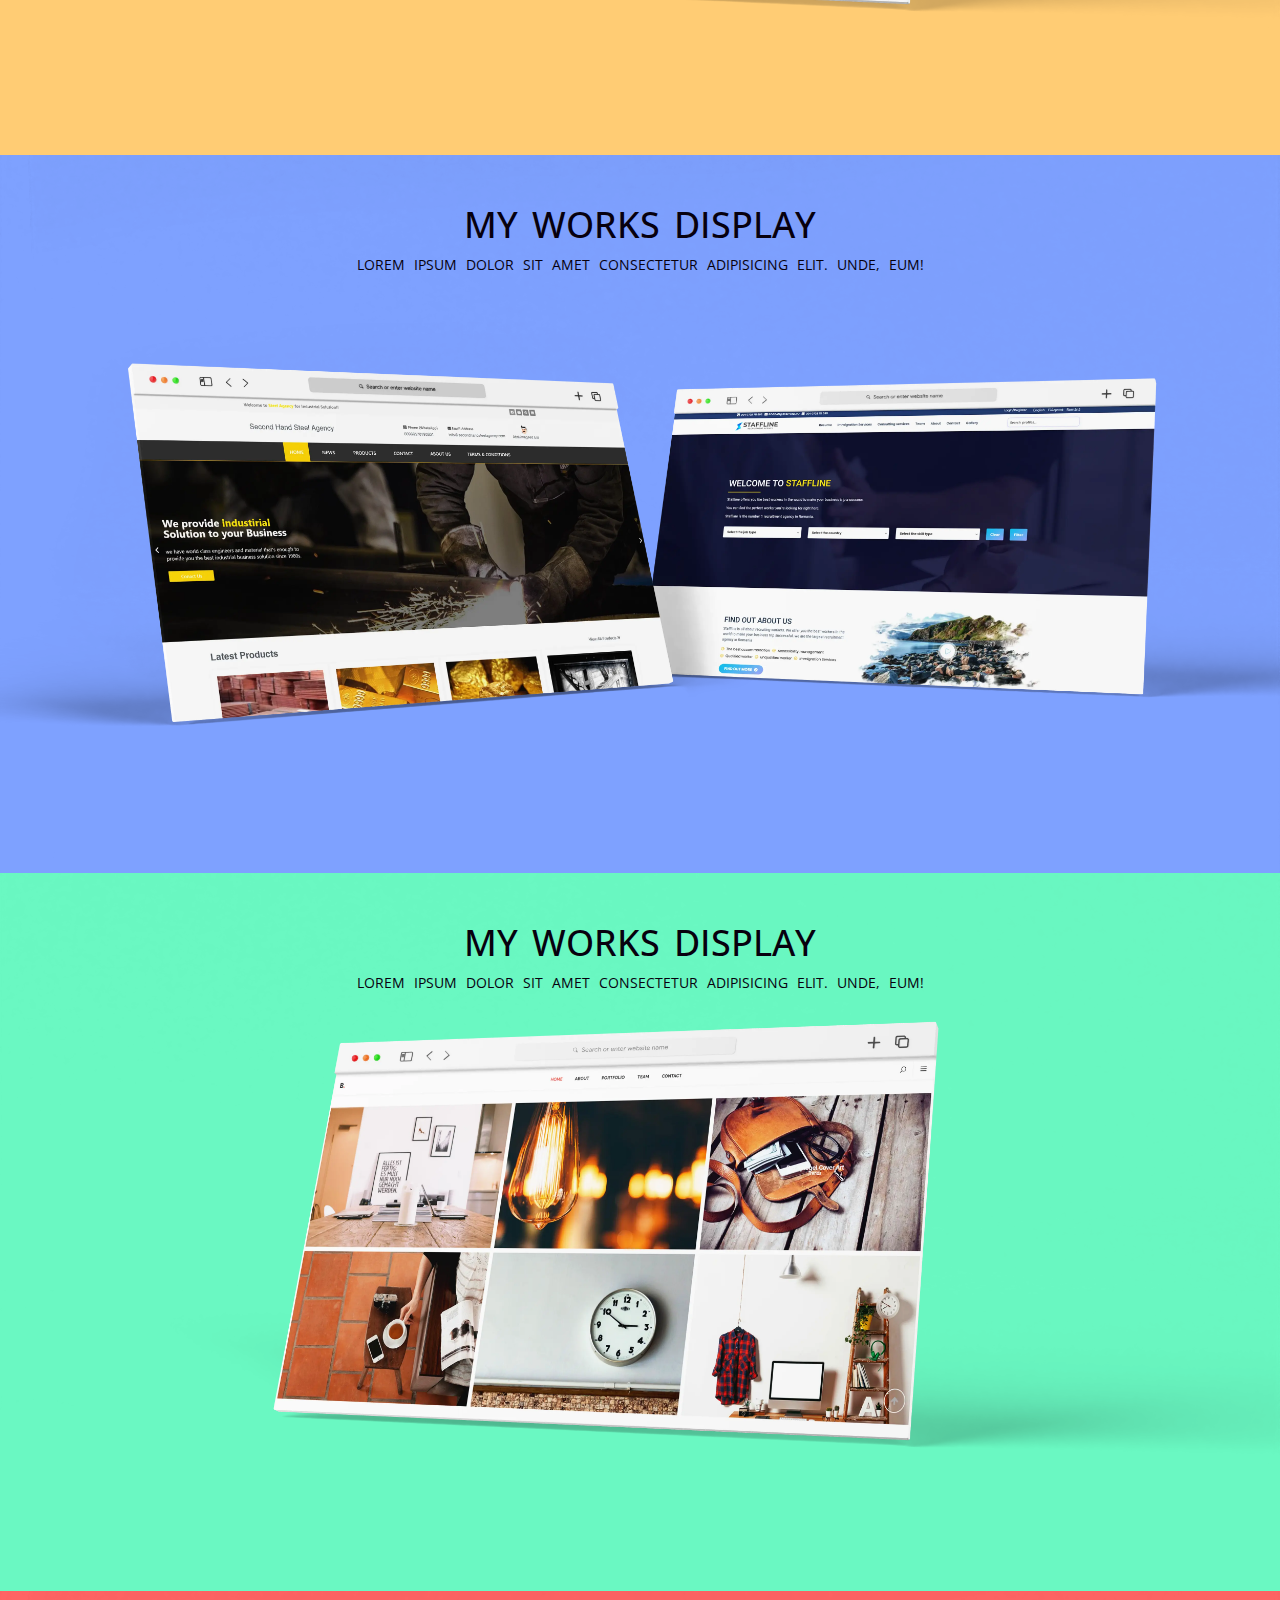
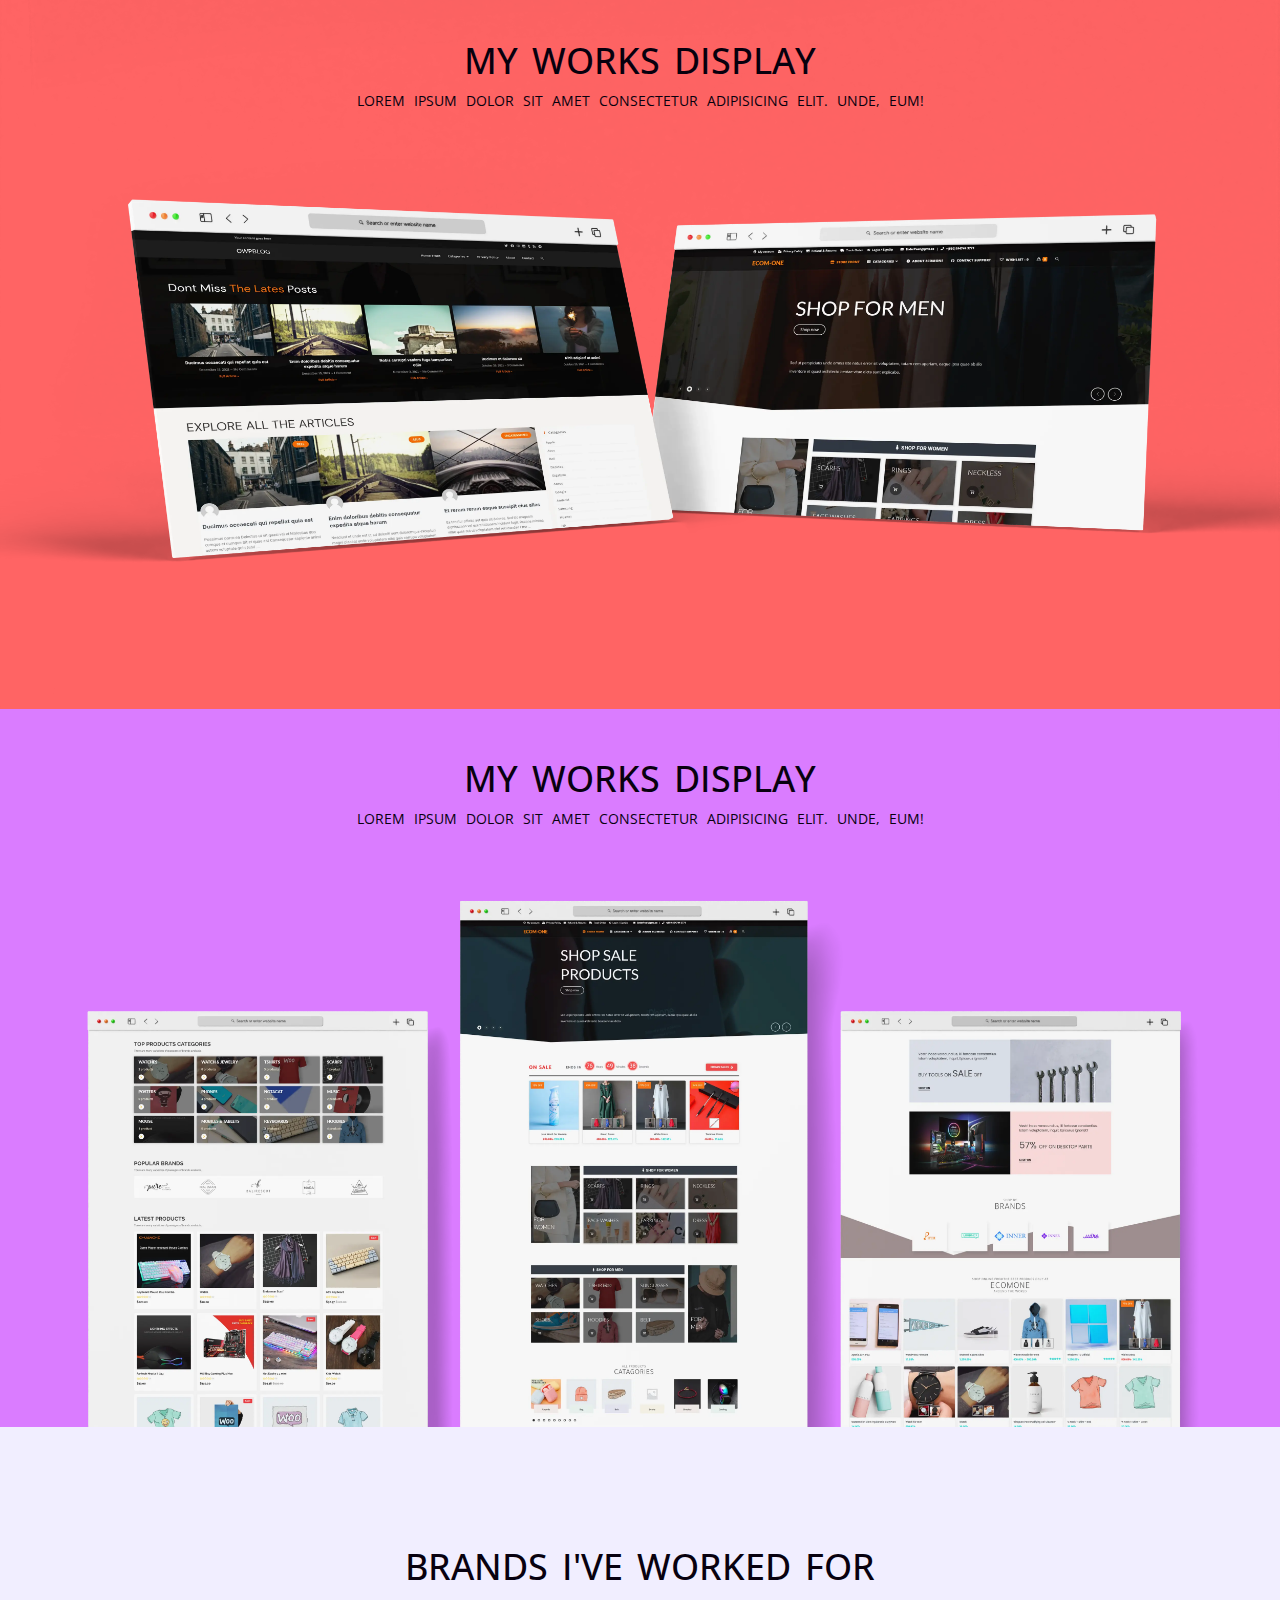
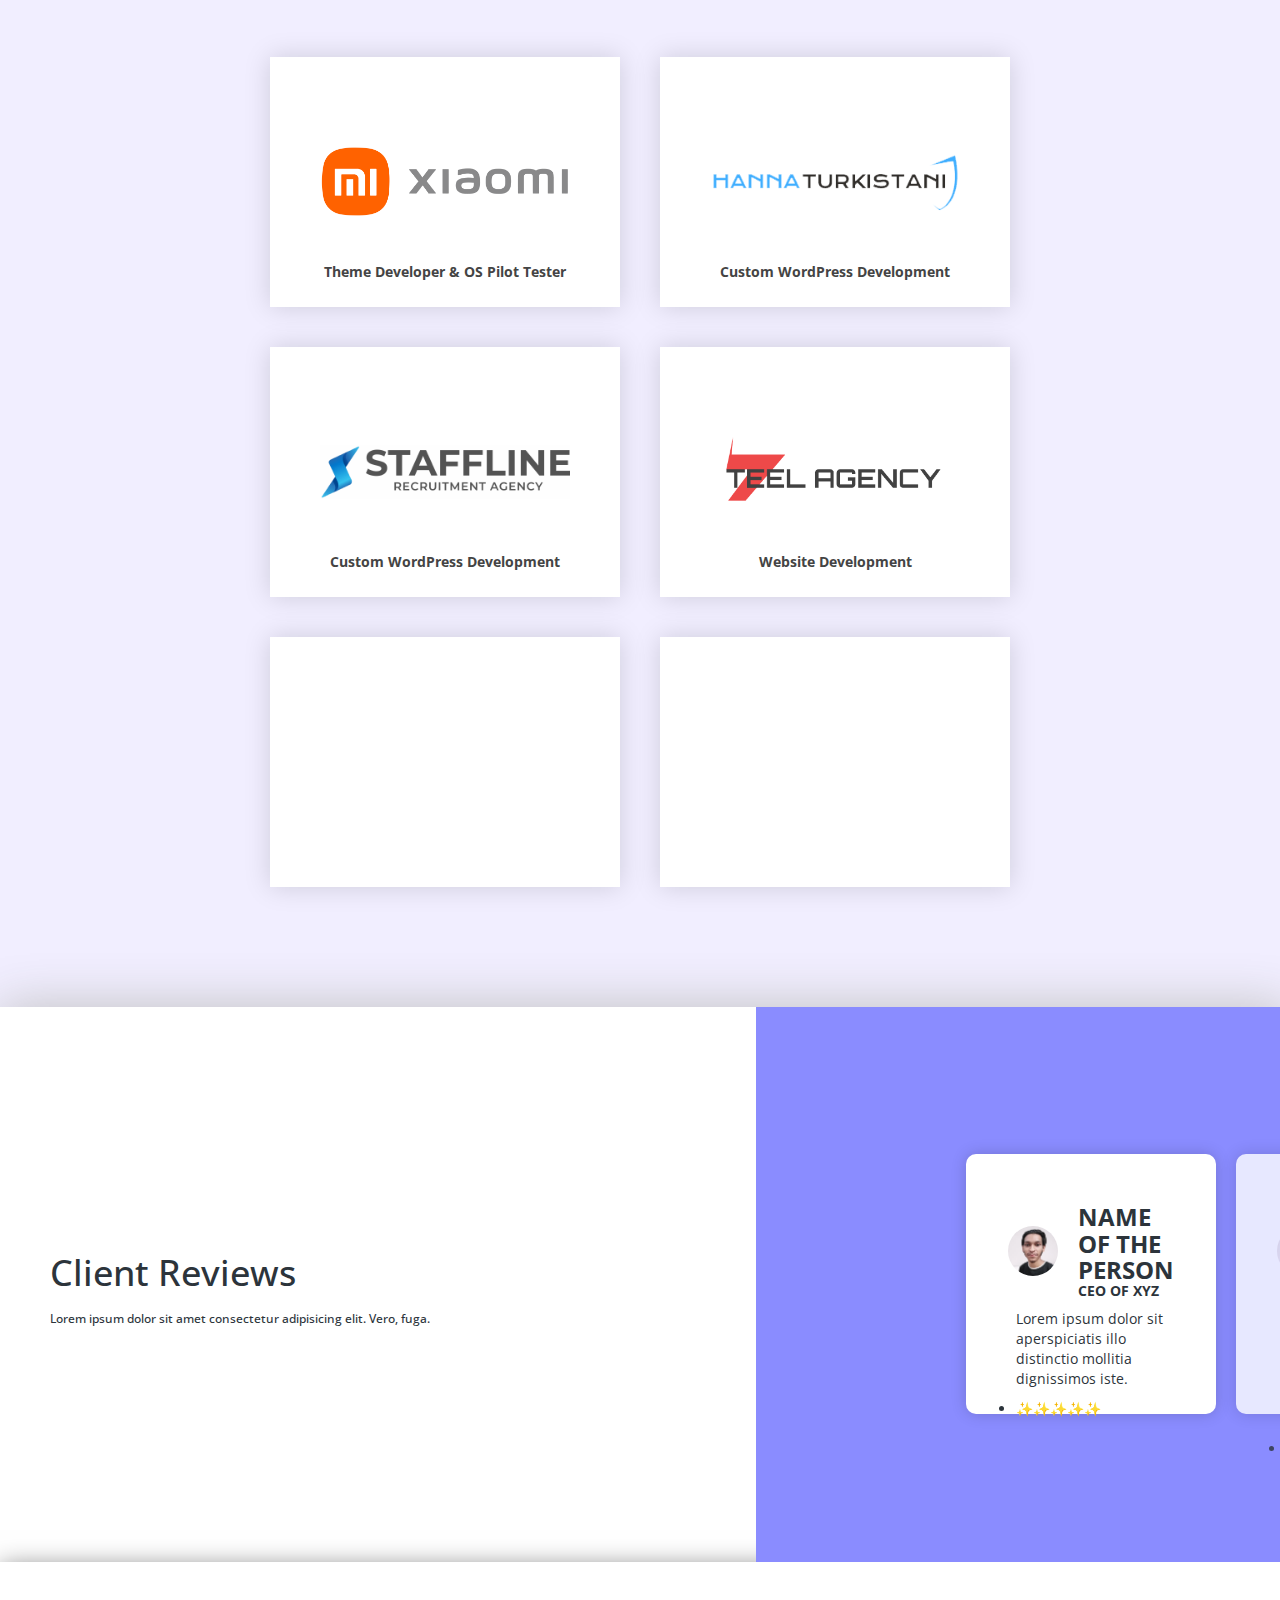
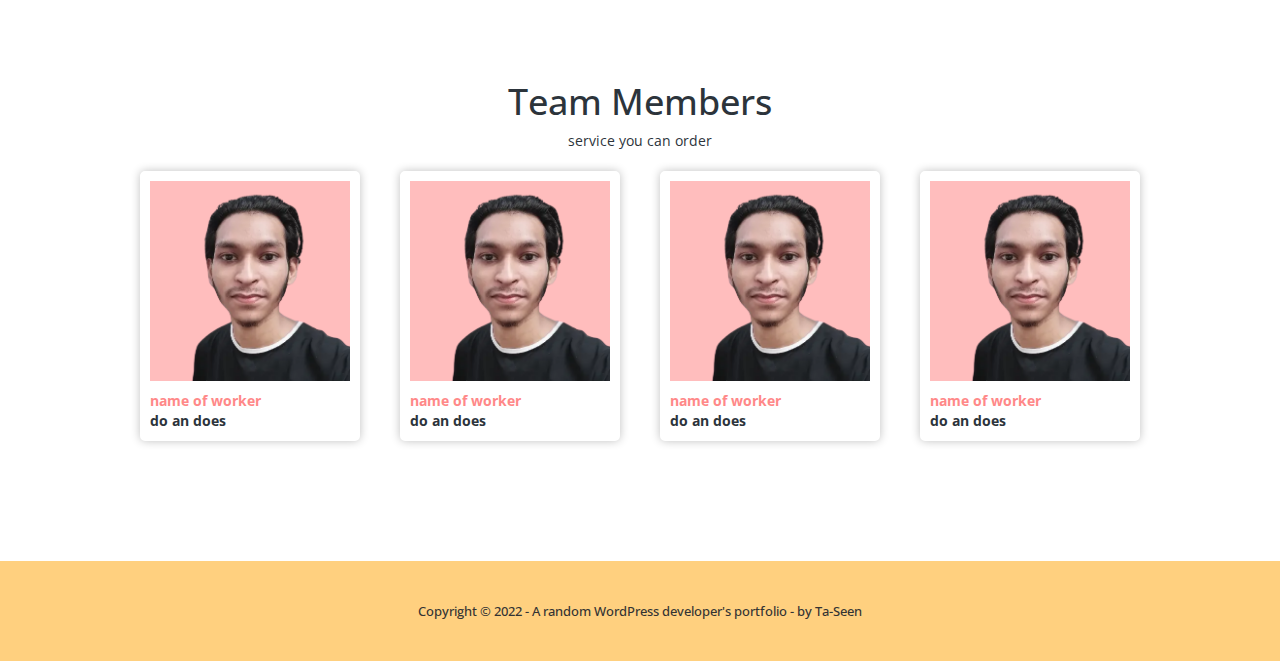
==== commit f8686829: "prerelease" ====
--- a/index.html
+++ b/index.html
@@ -519,9 +519,12 @@
         <div class="container-fluid section-10" id="section-10">
             <h1>Brands I've worked for</h1>
             <div class="row brand">
-                <div class="brandCard"><img src="img/brands/l1.png" alt=""><span>Theme Developer & OS Pilot Tester</span></div>
-                <div class="brandCard"><img src="img/brands/l2.png" alt=""><span>Custom WordPress Development</span></div>
-                <div class="brandCard"><img src="img/brands/l3.png" alt=""><span>Custom WordPress Development</span></div>
+                <div class="brandCard"><img src="img/brands/l1.png" alt=""><span>Theme Developer & OS Pilot
+                        Tester</span></div>
+                <div class="brandCard"><img src="img/brands/l2.png" alt=""><span>Custom WordPress Development</span>
+                </div>
+                <div class="brandCard"><img src="img/brands/l3.png" alt=""><span>Custom WordPress Development</span>
+                </div>
                 <div class="brandCard"><img src="img/brands/l4.png" alt=""><span>Website Development</span></div>
                 <div class="brandCard"><img src="" alt=""></div>
                 <div class="brandCard"><img src="" alt=""></div>
@@ -532,15 +535,115 @@
     <section>
         <div class="container-fluid section-11" id="section-11">
             <div class="row review">
-                sec 11
-            </div>
-        </div>
-    </section>
+                <div class="block fourty">
+                    <h1>Client Reviews</h1>
+                    <h6>Lorem ipsum dolor sit amet consectetur adipisicing elit. Vero, fuga.</h6>
+                </div>
+                <div class="block sixty">
+                    <div class="clientCard" style="opacity: 1;">
+                        <div class="imgName">
+                            <img src="img/author_01.webp" alt="">
+                            <div>
+                                <h3>Name of the Person</h3>
+                                <h5>ceo of xyz</h5>
+                            </div>
+                        </div>
+                        <p>Lorem ipsum dolor sit aperspiciatis illo distinctio mollitia dignissimos iste.</p>
+                        <ul>
+                            <li>✨✨✨✨✨</li>
+                        </ul>
+                    </div>
+                    <div class="clientCard" style="opacity: .8;">
+                        <div class="imgName">
+                            <img src="img/author_01.webp" alt="">
+                            <div>
+                                <h3>Name of the Person</h3>
+                                <h5>ceo of xyz</h5>
+                            </div>
+                        </div>
+                        <p>Lorem ipsum dolor sit amet consectetur adipisicing elit. Inventoerspiciatis illo distinctio
+                            mollitia dignissimos iste.</p>
+                        <ul>
+                            <li>✨✨✨✨✨</li>
+                        </ul>
+                    </div>
+                    <div class="clientCard">
+                        <div class="imgName">
+                            <img src="img/author_01.webp" alt="">
+                            <div>
+                                <h3>Name of the Person</h3>
+                                <h5>ceo of xyz</h5>
+                            </div>
+                        </div>
+                        <p>Lorem ipsum dolor siterspiciatis illo distinctio mollitia dignissimos iste.</p>
+                        <ul>
+                            <li>✨✨✨✨✨</li>
+                        </ul>
+                    </div>
+                    <div class="clientCard">
+                        <div class="imgName">
+                            <img src="img/author_01.webp" alt="">
+                            <div>
+                                <h3>Name of the Person</h3>
+                                <h5>ceo of xyz</h5>
+                            </div>
+                        </div>
+                        <p>Lorem ipsum dolor sit amet consectetur adipisicing elit. Inventore adipisci quod provident
+                            numquam dolorem iste.</p>
+                        <ul>
+                            <li>✨✨✨✨✨</li>
+                        </ul>
+                    </div>
+                </div>
+            </div>
+        </div>
+    </section>
+
+
+
+
+
+
+
 
     <section>
         <div class="container-fluid section-12" id="section-12">
+            <h1>Team Members</h1>
+            <span>service you can order</span>
             <div class="row team">
-                sec 12
+
+                <div class="teamCard">
+                    <img src="img/author_02.png" alt="">
+                    <div>
+                        <span>name of worker</span>
+                        <p>do an does</p>
+                    </div>
+                </div>
+
+                <div class="teamCard">
+                    <img src="img/author_02.png" alt="">
+                    <div>
+                        <span>name of worker</span>
+                        <p>do an does</p>
+                    </div>
+                </div>
+
+                <div class="teamCard">
+                    <img src="img/author_02.png" alt="">
+                    <div>
+                        <span>name of worker</span>
+                        <p>do an does</p>
+                    </div>
+                </div>
+
+                <div class="teamCard">
+                    <img src="img/author_02.png" alt="">
+                    <div>
+                        <span>name of worker</span>
+                        <p>do an does</p>
+                    </div>
+                </div>
+
             </div>
         </div>
     </section>
@@ -558,10 +661,7 @@
         <div class="container-fluid">
             <div class="row">
                 <div class="col-md-12">
-                    <p>Copyright &copy; 2018 Your Company
-
-                        - Avalon
-                        by HTML5 Max</p>
+                    <p>Copyright &copy; 2022 - A random WordPress developer's portfolio - by Ta-Seen</p>
                 </div>
             </div>
         </div>
--- a/css/templatemo-style.css
+++ b/css/templatemo-style.css
@@ -4,10 +4,14 @@
 	display: flex;
 	align-items: center;
 	height: 55px;
+	width: 100%;
+	margin: 0;
 }
 
 .header-container {
 	position: fixed;
+	margin: 0;
+	padding: 0;
 	width: 100%;
 	box-shadow: 0 5px 20px 0 rgba(0, 0, 0, 0.541);
 	z-index: 100;
@@ -342,7 +346,7 @@
 	display: flex;
 	flex-direction: column;
 	align-items: center;
-	width: 100vw;
+	width: 100%;
 }
 
 .section-2 .heading {
@@ -883,7 +887,7 @@
 
 .brandCard{
 	height: 250px;
-	width: 30%;
+	/* width: 30%; */
 	background-color: white;
 	margin: 20px;
 	box-shadow: 0 0 25px 0 #00000025;
@@ -892,6 +896,7 @@
 	align-items: center;
 	flex-direction: column;
 	position: relative;
+	padding: 50px;
 }
 .brandCard span{
 	position: absolute;
@@ -900,28 +905,159 @@
 	font-weight: bolder;
 }
 .brandCard img{
-	width: 50%;
+	width: 250px;
 	/* filter: grayscale(1); */
 	transition: all 300ms ease;
+
 }
 .brandCard img:hover{
+	filter: grayscale(0);
+}
+
+
+.section-11{	
+	box-shadow: 5px 5px 50px 5px silver;
+	width: 100%;
+	height: 555px;
+	background-color:#ffffff
+}
+.section-11 .row{
+	height: 100%;
+	display: flex;
+	position: relative;
+}
+.fourty{
 	width: 50%;
-	filter: grayscale(0);
-}
-
-
-.section-11{
-	background-color: rgb(92, 205, 199);
+	display: flex;
+	flex-direction: column;
+	justify-content: center;
+	align-items: flex-start;
+	padding: 50px;
+	position: absolute;
+	height: 100%;
+}
+.sixty{
+	width: 80%;
+	display: flex;
+	justify-content: space-around;
+	align-items: center;
+	position: absolute;
+	right: -500px;
+	height: 100%;
+	background-color: #8a8cff;
+	padding: 200px;
+}
+
+.review:hover .fourty{
+	padding: 0;
+	width: 0%;
+	opacity: 0;
+}
+.review:hover .sixty{
+	right: 0;
 	width: 100%;
-	height: 700px;
-}
+	padding: 0 200px;
+	background-color: lightcoral;
+
+}
+.review:hover .clientCard{
+	height: 260px;	opacity: 1 !important;
+	min-width: 30%;
+
+}
+.clientCard{
+	min-width: 40%;	height: 260px;
+	background-color: white;
+	margin: 10px;
+	box-shadow: 0 0 15px 0 #0000002d;
+	border-radius: 10px;
+	display: flex;
+	flex-direction: column;
+	align-items: flex-start;
+	padding: 50px;
+	opacity: .6;
+}
+.clientCard:hover{
+	box-shadow: 0 5px 25px 0 #00000083;
+
+}
+.clientCard .imgName img{
+	height: 50px;
+	border-radius: 50%;
+
+}
+.imgName{
+	display: flex;
+	justify-content: center;
+	align-items: center;
+	margin: 0 0 10px 0;
+}
+
+.clientCard .imgName h3,h5{
+	text-transform: uppercase;
+	margin: 0;
+	margin-left: 20px;
+	font-weight: bold;
+}
+
+
+
+
 
 .section-12{
-	background-color: rgb(188, 205, 92);
+	background-color: #ffffff;
 	width: 100%;
-	height: 700px;
-}
-
+	height: max-content;
+	padding: 100px;
+	display: flex;
+	flex-direction: column;
+	justify-content: center;
+	align-items: center;	
+	box-shadow: 0 5px 25px 0 #00000083;
+}
+
+
+.team{
+	width: 100%;
+	height: 100%;
+	display: flex;
+	justify-content: center;
+	align-items: center;
+}
+
+.teamCard{
+	width: max-content;
+	background-color: rgb(255, 189, 189);
+	box-shadow: 0 0 10px silver;
+	margin: 20px;
+	border-radius: 5px;
+	overflow: hidden;
+	border: 10px solid white;
+	display: flex;
+	flex-direction: column;
+	align-items: center;
+	justify-content: center;
+}
+.teamCard img{
+	width: 200px;
+}
+
+.teamCard > div{
+	background-color: #ffffff;
+	width: 100%;
+	text-align: left;
+	padding: 10px 0 0 0;
+}
+.teamCard > div span{
+	color: rgb(255, 136, 136);
+	display: block;
+	font-weight: bold;
+}
+.teamCard > div p{
+	font-weight: bold;
+	margin: 0;
+	padding: 0;
+}
 
 
 
@@ -951,6 +1087,7 @@
 	font-family: 'Open Sans', arial, sans-serif;
 	scroll-behavior: smooth !important;
 	box-sizing: border-box;
+	transition: all 300ms ease-in-out;
 }
 
 
@@ -1650,8 +1787,6 @@
 		font-size: 18px;
 	}
 
-
-
 	.imgg{
 		display: flex;
 		flex-direction: column;
@@ -1674,6 +1809,99 @@
 	.imgg img{
 		transition: all 300ms ease;
 	}
+
+
+	/* SECTION 11 RESPONSIVE */
+
+	.section-11{
+		width: 100%;
+		height: max-content;
+		padding: 35px;
+		background-color: #8a8cff;
+	}
+	.section-11 .row{
+		position: unset;
+		display: flex;
+		flex-direction: column;
+	}
+	.fourty{
+		width: 100%;
+		display: block;
+		position: unset;
+		padding: 0;
+	}
+	.fourty h1,h6{
+		color: white;
+	}
+	
+	.sixty{
+		min-width: 100%;
+		display: flex;
+		flex-direction: column;
+		justify-content: space-around;
+		align-items: center;
+		position: none;
+		right: 0;
+		padding: 0;
+		margin: 0;
+		position: unset;
+		background-color: unset;
+	}
+	
+	.review:hover .fourty{
+		width: 100%;
+		opacity: 1;
+		padding: 20px;
+	}
+	.review:hover .sixty{
+		background-color: unset;
+	}
+	.review:hover .clientCard{
+		height: max-content;
+	}
+	.clientCard{
+		min-width: 100%;	
+		height: max-content;
+		margin: 10px 0 !important;
+		box-shadow: 0 0 15px 0 #0000002d;
+		border-radius: 10px;
+		padding: 20px;
+		opacity: 1 !important;
+		position:unset;
+	}
+	.clientCard:hover{
+		box-shadow: 0 5px 25px 0 #00000083;
+	
+	}
+	.clientCard .imgName img{
+		height: 50px;
+		border-radius: 50%;
+	}
+	.imgName{
+		display: flex;
+		justify-content: center;
+		align-items: center;
+		margin: 0 0 10px 0;
+	}
+	
+	.clientCard .imgName h3,h5{
+		text-transform: uppercase;
+		margin: 0;
+		margin-left: 20px;
+		font-weight: bold;
+	}
+	.clientCard .imgName h3{
+		font-size: 18px;
+	}
+
+
+
+
+
+
+
+
+
 }
 
 
@@ -1752,831 +1980,22 @@
 	background-color: #fff;
 }
 
-ul {
-	list-style: none;
-	margin: 0px;
-}
-
-p {
-	font-size: 13px;
-	line-height: 22px;
-	color: #4a4a4a;
-}
-
-.white-border-button a {
-	padding: 14px 20px;
-	background-color: transparent;
-	border: 1px solid #fff;
-	border-radius: 30px;
-	color: #fff;
-	font-size: 13px;
-	text-transform: uppercase;
-	font-weight: 700;
-	text-decoration: none;
-	transition: all 0.5s;
-}
-
-.pink-button a {
-	padding: 14px 20px;
-	background-color: #b94e5e;
-	border-radius: 30px;
-	color: #fff;
-	font-size: 13px;
-	text-transform: uppercase;
-	font-weight: 700;
-	text-decoration: none;
-	transition: all 0.5s;
-}
-
-.white-button a {
-	padding: 14px 20px;
-	background-color: #fff;
-	border-radius: 30px;
-	color: #121212;
-	font-size: 13px;
-	text-transform: uppercase;
-	font-weight: 700;
-	text-decoration: none;
-	transition: all 0.5s;
-}
-
-.banner .col-md-8 {
-	padding-left: 0px;
-	padding-right: 5px;
-}
-
-.banner .col-md-4 {
-	padding-right: 0px;
-	padding-left: 5px;
-}
-
-.banner .left-banner-content {
-	padding-top: 175px;
-	padding-bottom: 175px;
-	padding-left: 120px;
-	text-align: left;
-	background-image: url(..img/banner-bg.png);
-	background-repeat: no-repeat;
-	background-size: cover;
-	background-position: center center;
-	min-height: 680px;
-	height: 680px;
-}
-
-.left-banner-content h6 {
-	font-size: 14px;
-	font-weight: 700;
-	color: #fff;
-}
-
-.left-banner-content h1 {
-	font-size: 64px;
-	font-weight: 300;
-	color: #fff;
-	line-height: 70px;
-}
-
-.left-banner-content .line-dec {
-	width: 60px;
-	height: 3px;
-	margin-top: 20px;
-	margin-bottom: 30px;
-	background-color: #f4bc51;
-}
-
-.left-banner-content .white-border-button {
-	margin-top: 52px;
-}
-
-.right-banner-content {
-	padding: 100px 45px;
-	background-color: #f4bc51;
-	text-align: center;
-	min-height: 680px;
-	height: 680px;
-}
-
-.right-banner-content h2 {
-	font-size: 48px;
-	text-transform: uppercase;
-	font-weight: 700;
-	color: #fff;
-	margin-bottom: 5px;
-}
-
-.right-banner-content .line-dec {
-	width: 100%;
-	height: 5px;
-	background-color: #fff;
-	margin: 30px auto;
-}
-
-.right-banner-content span {
-	font-size: 14px;
-	text-transform: uppercase;
-	color: #fff;
-	letter-spacing: 0.5px;
-}
-
-.right-banner-content em {
-	font-style: normal;
-	font-weight: 700;
-}
-
-.right-banner-content p {
-	font-style: italic;
-	font-size: 13px;
-	color: #fff;
-}
-
-
-
-/* .right-banner-content .social-icons {
-	margin-top: 40px;
-	padding: 0;
-	list-style: none;
-} */
-
-/* .right-banner-content .social-icons li {
-	display: inline-block;
-	margin: 0px 3px;
-} */
-
-/* .right-banner-content .social-icons li a {
-	width: 36px;
-	height: 36px;
-	text-align: center;
-	display: inline-block;
-	line-height: 36px;
-	background-color: #fff;
-	border-radius: 50%;
-	transition: all 0.5s;
-	color: #f4bc51;
-	font-size: 17px;
-} */
-
-/* .right-banner-content .social-icons li a:hover {
-	background-color: #d59b2b;
-} */
-
-
-
-
-.best-offer {
-	margin-top: 10px;
-}
-
-.best-offer .col-md-4 {
-	padding-left: 0px;
-	padding-right: 5px;
-}
-
-.best-offer .col-md-8 {
-	padding-right: 0px;
-	padding-left: 5px;
-}
-
-.best-offer-left-content {
-	min-height: 550px;
-	height: 550px;
-	padding-top: 175px;
-	padding-bottom: 175px;
-	text-align: center;
-	background-image: url(..img/best-offer-bg.png);
-	background-repeat: no-repeat;
-	background-size: cover;
-	background-position: center center;
-}
-
-.best-offer-left-content .icon {
-	text-align: center;
-	margin: 0 auto;
-	width: 140px;
-	height: 140px;
-	line-height: 140px;
-	background-color: transparent;
-	border: 1px solid #fff;
-	border-radius: 50%;
-}
-
-.best-offer-left-content h4 {
-	margin-top: 33px;
-	font-size: 18px;
-	text-transform: uppercase;
-	color: #fff;
-	font-weight: 700;
-}
-
-.best-offer-right-content {
-	background-color: #eee;
-	padding: 80px 40px;
-	min-height: 550px;
-	height: 550px;
-}
-
-.best-offer-right-content h2 {
-	margin-top: 0px;
-	font-size: 32px;
-	font-weight: 300;
-	color: #121212;
-	line-height: 36px;
-}
-
-.best-offer-right-content em {
-	font-style: normal;
-	color: #b94e5e;
-	font-weight: 700;
-}
-
-.best-offer-right-content p {
-	margin: 18px 0px;
-}
-
-.best-offer-right-content ul {
-	padding: 0;
-	margin: 0;
-	list-style: none;
-}
-
-.best-offer-right-content ul li {
-	display: block;
-	font-size: 13px;
-	font-style: italic;
-	color: #7a7a7a;
-	font-weight: 300;
-	margin-bottom: 10px;
-}
-
-.best-offer-right-content .pink-button {
-	margin-top: 45px;
-}
-
-
-
-
-
-.projects-holder .mix {
-	display: none;
-}
-
-.events {
-	margin-top: 10px;
-	padding-top: 100px;
-	padding-bottom: 100px;
-	text-align: center;
-	background-image: url(..img/events-bg.png);
-	background-repeat: no-repeat;
-	background-size: cover;
-	background-position: center center;
-}
-
-.events .filter-categories {
-	list-style: none;
-	margin-top: 0px;
-	padding-right: 0px;
-	text-align: center;
-	margin-bottom: 60px;
-}
-
-.events .filter-categories li {
-	display: inline;
-	text-align: center;
-	margin: 8px 0px;
-}
-
-.events .filter-categories li {
-	display: block;
-	transition: all 0.5s;
-	text-align: center;
-	text-decoration: none;
-	text-transform: uppercase;
-	letter-spacing: 0.5px;
-	color: #121212;
-	font-size: 17px !important;
-	font-weight: 600;
-	display: inline-block;
-	max-width: 200px;
-	width: 200px;
-	height: 70px;
-	line-height: 70px;
-	background-color: #fff;
-	cursor: pointer;
-}
-
-.filter-categories ul li.active span {
-	color: #f4bc51;
-}
-
-.project-item {
-	width: 100%;
-}
-
-.event-list {
-	background-color: #fff;
-}
-
-.event-list ul {
-	padding: 0;
-	margin: 0;
-	list-style: none;
-}
-
-.event-list ul li {
-	display: block;
-	text-align: left;
-	margin-bottom: 5px;
-}
-
-.event-list ul li:last-child {
-	margin-bottom: 0px;
-}
-
-.event-list ul .first-child {
-	background-color: #eee;
-}
-
-.event-list ul .second-child {
-	background-color: #ddd;
-}
-
-.event-list ul .third-child {
-	background-color: #eee;
-}
-
-.event-list ul .fourth-child {
-	background-color: #ddd;
-}
-
-.event-list ul .fivth-child {
-	background-color: #eee;
-}
-
-.event-list ul li .date span {
-	background-color: #f4bc51;
-	width: 80px;
-	height: 80px;
-	text-align: center;
-	line-height: 25px;
-	margin-right: 0px;
-}
-
-.event-list .event-item {
-	margin: 0;
-	padding: 0;
-	list-style: none;
-}
-
-.event-list .event-item li {
-	display: inline-block;
-	padding: 10px;
-}
-
-.event-list .event-item li:last-child {
-	float: right;
-	margin-top: 30px;
-	margin-right: 20px;
-}
-
-.event-list .event-item .time span {
-	text-align: center;
-	margin-left: 50px;
-	color: #4a4a4a;
-	font-weight: 300;
-	font-size: 15px;
-	display: inline-block;
-}
-
-.event-list ul li .date span {
-	padding-top: 15px;
-	margin-top: 0px;
-	font-size: 18px;
-	display: block;
-	font-weight: 700;
-	color: #fff;
-	text-transform: uppercase;
-}
-
-.event-list h4 {
-	width: 300px;
-	margin-top: 0px;
-	font-size: 18px;
-	text-transform: uppercase;
-	color: #121212;
-	font-weight: 700;
-	margin-bottom: 5px;
-	display: inline-block;
-}
-
-.event-list .web span {
-	font-size: 13px;
-	font-weight: 600;
-	color: #b94e5e;
-	display: inline-block;
-}
-
-.event-list .design span {
-	font-size: 13px;
-	font-weight: 600;
-	color: #e86859;
-	display: inline-block;
-}
-
-.event-list .app span {
-	font-size: 13px;
-	font-weight: 600;
-	color: #f4bc51;
-	display: inline-block;
-}
-
-
-.event-list .white-button a:hover {
-	background-color: #f4bc51;
-	color: #fff;
-}
-
-.event-list {
-	transition: all 0.5s;
-	height: 545px;
-}
-
-
-
-
-
-.testimonial {
-	margin-top: 10px;
-}
-
-.testimonial .col-md-8 {
-	padding-left: 5px;
-	padding-right: 0px;
-}
-
-.testimonial .col-md-4 {
-	padding-right: 5px;
-	padding-left: 0px;
-}
-
-.testimonial-image {
-	text-align: center;
-	background-image: url(..img/testimonial-left-image.png);
-	background-repeat: no-repeat;
-	background-size: cover;
-	background-position: center center;
-	min-height: 600px;
-	height: 600px;
-
-}
-
-#owl-testimonial {
-	padding-top: 100px;
-	padding-bottom: 100px;
-	text-align: center;
-	background-image: url(..img/testimonial-bg.png);
-	background-repeat: no-repeat;
-	background-size: cover;
-	background-position: center center;
-	min-height: 600px;
-	height: 600px;
-}
-
-#owl-testimonial .item {
-	text-align: center;
-}
-
-#owl-testimonial .item img {
-	width: 130px;
-}
-
-#owl-testimonial .item span {
-	margin-top: 28px;
-	display: block;
-	color: #e86859;
-	font-size: 13px;
-	font-style: italic;
-	font-weight: 300;
-}
-
-#owl-testimonial .item h4 {
-	font-size: 17px;
-	text-transform: uppercase;
-	font-weight: 700;
-	color: #121212;
-}
-
-#owl-testimonial .item p {
-	font-size: 17px;
-	font-style: italic;
-	color: #4a4a4a;
-	padding: 0px 120px;
-	font-weight: 300;
-	line-height: 28px;
-	letter-spacing: 0.5px;
-}
-
-.owl-pagination {
-	margin-top: 15px;
-	margin-left: -30px;
-	opacity: 1;
-	display: inline-block;
-	position: absolute;
-	text-align: center;
-	z-index: 9999;
-}
-
-
-.owl-page span {
-	text-align: center;
-	display: block;
-	width: 10px;
-	height: 10px;
-	margin: 0px 5px;
-	filter: alpha(opacity=50);
-	opacity: 0.5;
-	-webkit-border-radius: 20px;
-	-moz-border-radius: 20px;
-	border-radius: 20px;
-	background: #e86859;
-}
-
-
-
-
-.services {
-	margin-top: 10px;
-	padding-top: 0vh;
-	padding-bottom: 0vh;
-	text-align: center;
-	background-image: url(..img/services-bg.png);
-	background-repeat: no-repeat;
-	background-size: cover;
-	background-position: center center;
-}
-
-.services .col-md-3 {
-	padding-left: 0px;
-	padding-right: 0px;
-}
-
-.services .col-md-3 {
-	padding-right: 0px;
-	padding-left: 0px;
-}
-
-.flip-container {
-	perspective: 1000;
-}
-
-/* turning on hover */
-
-.flip-container:hover .flipper {
-	transform: rotateY(180deg);
-	-webkit-transform: rotateY(180deg);
-	-webkit-transition-delay: 0s;
-	-moz-transition-delay: 0s;
-	-ms-transition-delay: 0s;
-	-o-transition-delay: 0s;
-	transition-delay: 0s;
-}
-
-.flip-container,
-.front,
-.back {
-	width: 100%;
-	height: 350px;
-	text-align: center;
-	font-size: 30px;
-}
-
-/* flipping speed here */
-
-.front {
-	padding: 40px 30px;
-}
-
-.front .icon {
-	width: 140px;
-	height: 140px;
-	line-height: 140px;
-	text-align: center;
-	background-color: transparent;
-	border: 1px solid #fff;
-	border-radius: 50%;
-	margin: 30px auto;
-}
-
-.front h4 {
-	margin-top: 0px;
-	font-size: 17px;
-	text-transform: uppercase;
-	font-weight: 700;
-}
-
-.flipper {
-	-webkit-transition: 0.3s all;
-	-webkit-transition-delay: 0.3s;
-	-moz-transition: 0.3s all;
-	-moz-transition-delay: 5s;
-	-ms-transition: 0.3s all;
-	-ms-transition-delay: 5s;
-	-o-transition: 0.3s all;
-	-o-transition-delay: 5s;
-	transition: 0.3s all;
-	transition-delay: 0.3s;
-	transform-style: preserve-3d;
-	position: relative;
-}
-
-/* making the the other side hidden while flipping */
-
-
-.front,
-.back {
-	backface-visibility: hidden;
-	position: absolute;
-	top: 0;
-	left: 0;
-}
-
-/* front side is in front of a back side */
-
-.front {
-	z-index: 2;
-	color: white;
-	/* for firefox 31 */
-	transform: rotateY(0deg);
-}
-
-/* back side */
-
-.back {
-	transform: rotateY(180deg);
-}
-
-.back p {
-	color: #fff;
-	padding: 90px 30px;
-}
-
-.first-service .front,
-.first-service .back {
-	background-color: rgba(244, 188, 81, 0.9);
-}
-
-.second-service .front,
-.second-service .back {
-	background-color: rgba(243, 158, 75, 0.9);
-}
-
-.third-service .front,
-.third-service .back {
-	background-color: rgba(185, 78, 94, 0.9);
-}
-
-.fourth-service .front,
-.fourth-service .back {
-	background-color: rgba(232, 104, 89, 0.9);
-}
-
-
-
-
-.contact-us .col-md-8 {
-	padding-left: 0px;
-	padding-right: 5px;
-}
-
-.contact-us .col-md-4 {
-	padding-right: 0px;
-	padding-left: 5px;
-}
-
-
-#contact .col-md-4 {
-	padding-right: 15px;
-	padding-left: 15px;
-}
-
-
-.contact-us {
-	margin-top: 10px;
-}
-
-.contact-us #contact {
-	min-height: 500px;
-	height: 500px;
-	padding-top: 100px;
-	padding-bottom: 100px;
-	padding-left: 120px;
-	padding-right: 120px;
-	text-align: center;
-	background-image: url(..img/contact-bg.png);
-	background-repeat: no-repeat;
-	background-size: cover;
-	background-position: center center;
-}
-
-#contact input {
-	border-radius: 0px;
-	padding-left: 15px;
-	font-size: 13px;
-	color: #fff;
-	background-color: rgba(250, 250, 250, 0.1);
-	border-bottom: 2px solid #fff;
-	outline: none;
-	border-left: none;
-	border-right: none;
-	border-top: none;
-	box-shadow: none;
-	line-height: 40px;
-	height: 40px;
-	width: 100%;
-	margin-bottom: 30px;
-}
-
-#contact textarea {
-	border-radius: 0px;
-	padding-left: 15px;
-	padding-top: 10px;
-	font-size: 13px;
-	color: #fff;
-	background-color: rgba(250, 250, 250, 0.1);
-	border-bottom: 2px solid #fff;
-	outline: none;
-	border-left: none;
-	border-right: none;
-	border-top: none;
-	box-shadow: none;
-	height: 165px;
-	max-height: 165px;
-	min-height: 165px;
-	width: 100%;
-	max-width: 100%;
-	min-width: 100%;
-	margin-bottom: 25px;
-}
-
-#contact button {
-	float: left;
-	padding: 14px 20px;
-	background-color: #f39e4b;
-	border-radius: 30px;
-	color: #fff;
-	font-size: 13px;
-	text-transform: uppercase;
-	font-weight: 700;
-	text-decoration: none;
-	transition: all 0.5s;
-	outline: none;
-}
-
-.contact-right-content {
-	min-height: 500px;
-	height: 500px;
-	line-height: 500px;
-	padding-top: 150px;
-	padding-bottom: 150px;
-	text-align: center;
-	background-image: url(..img/contact-right-bg.png);
-	background-repeat: no-repeat;
-	background-size: cover;
-	background-position: center center;
-}
-
-.contact-right-content .icon {
-	text-align: center;
-	margin: 0 auto;
-	width: 140px;
-	height: 140px;
-	line-height: 140px;
-	background-color: transparent;
-	border: 1px solid #fff;
-	border-radius: 50%;
-}
-
-.contact-right-content h4 {
-	margin-top: 33px;
-	font-size: 18px;
-	text-transform: uppercase;
-	color: #fff;
-	font-weight: 700;
-}
-
 footer {
-	height: 80px;
-	margin-top: 10px;
-	background-color: #bfd8d2;
+	height: 100px;
+	margin-top: 0;
+	background-color: #FFD07F;
 	text-align: center;
 }
 
 footer p {
 	font-size: 13px;
 	color: #333;
-	line-height: 80px;
+	line-height: 100px;
+	font-weight: 500;
 	margin-bottom: 0px;
 }
 
 footer p em {
-	font-weight: 700;
 	font-style: normal;
-}+}
+
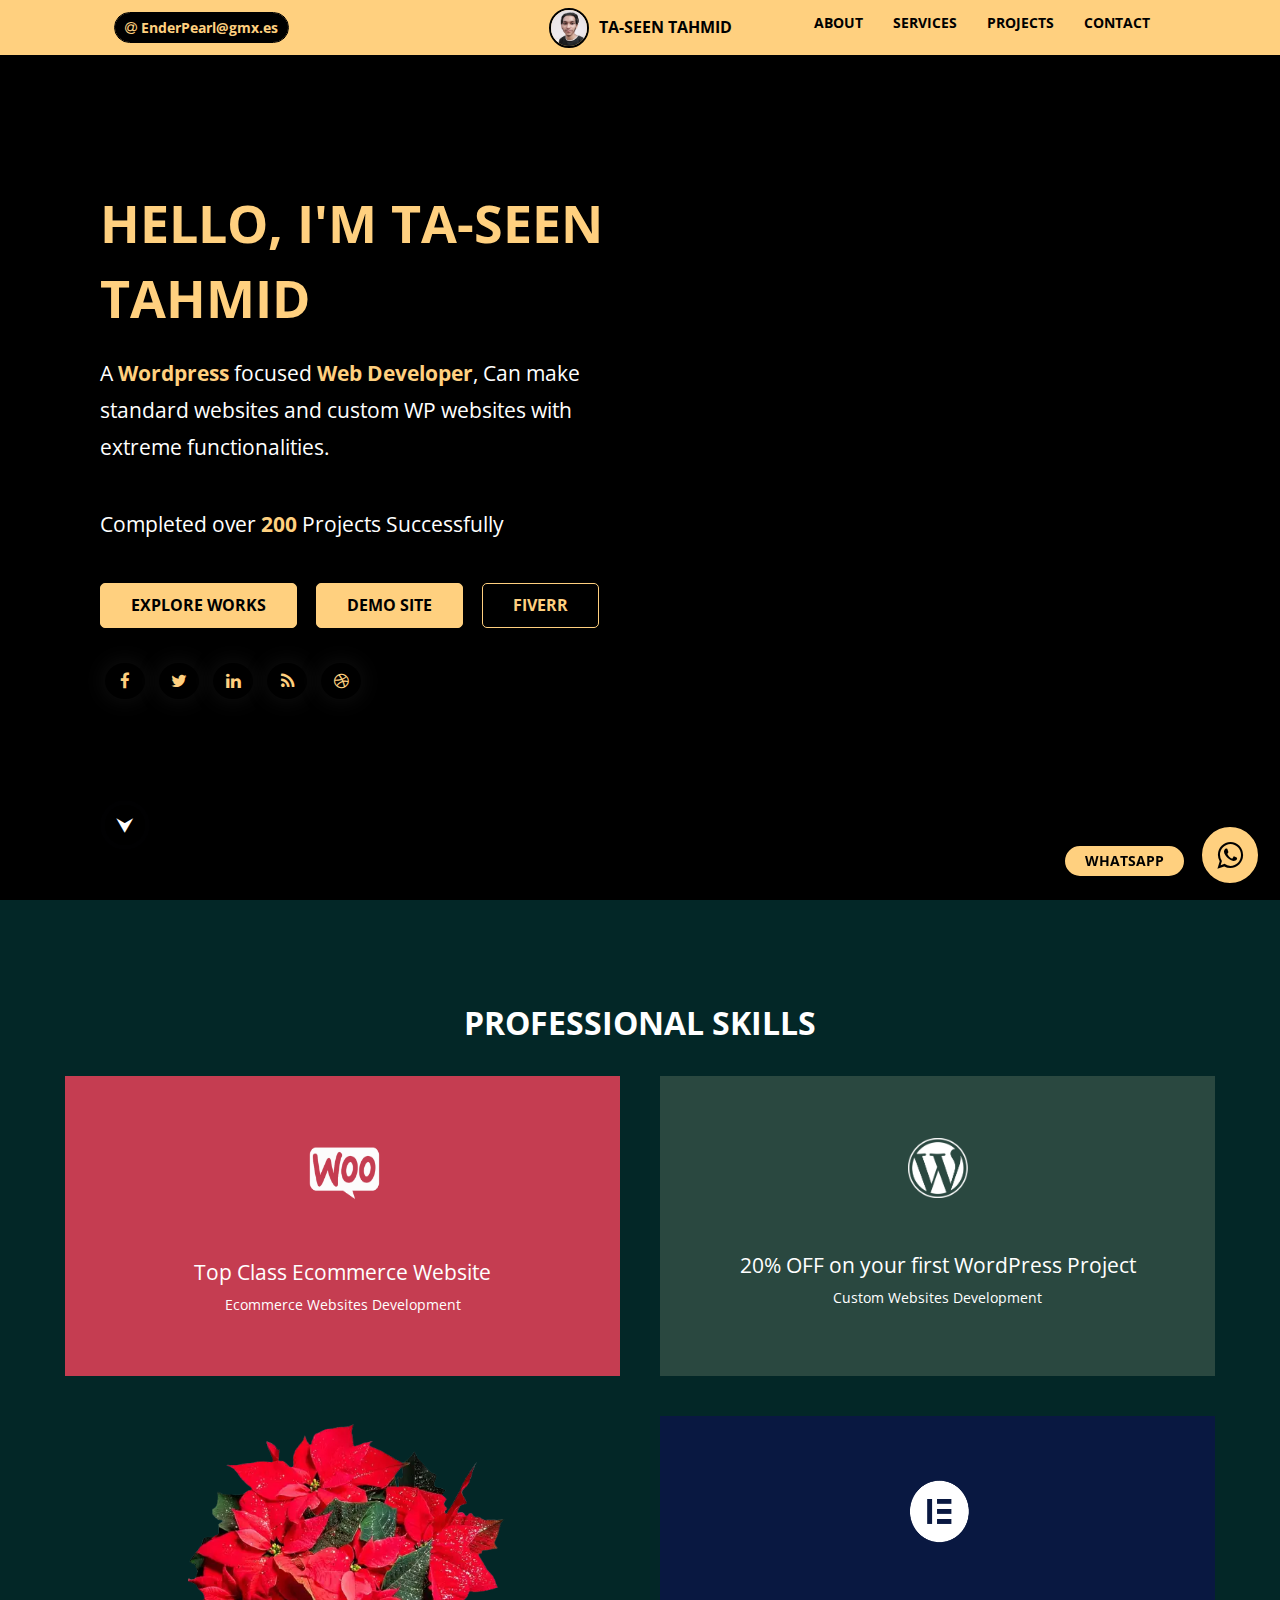
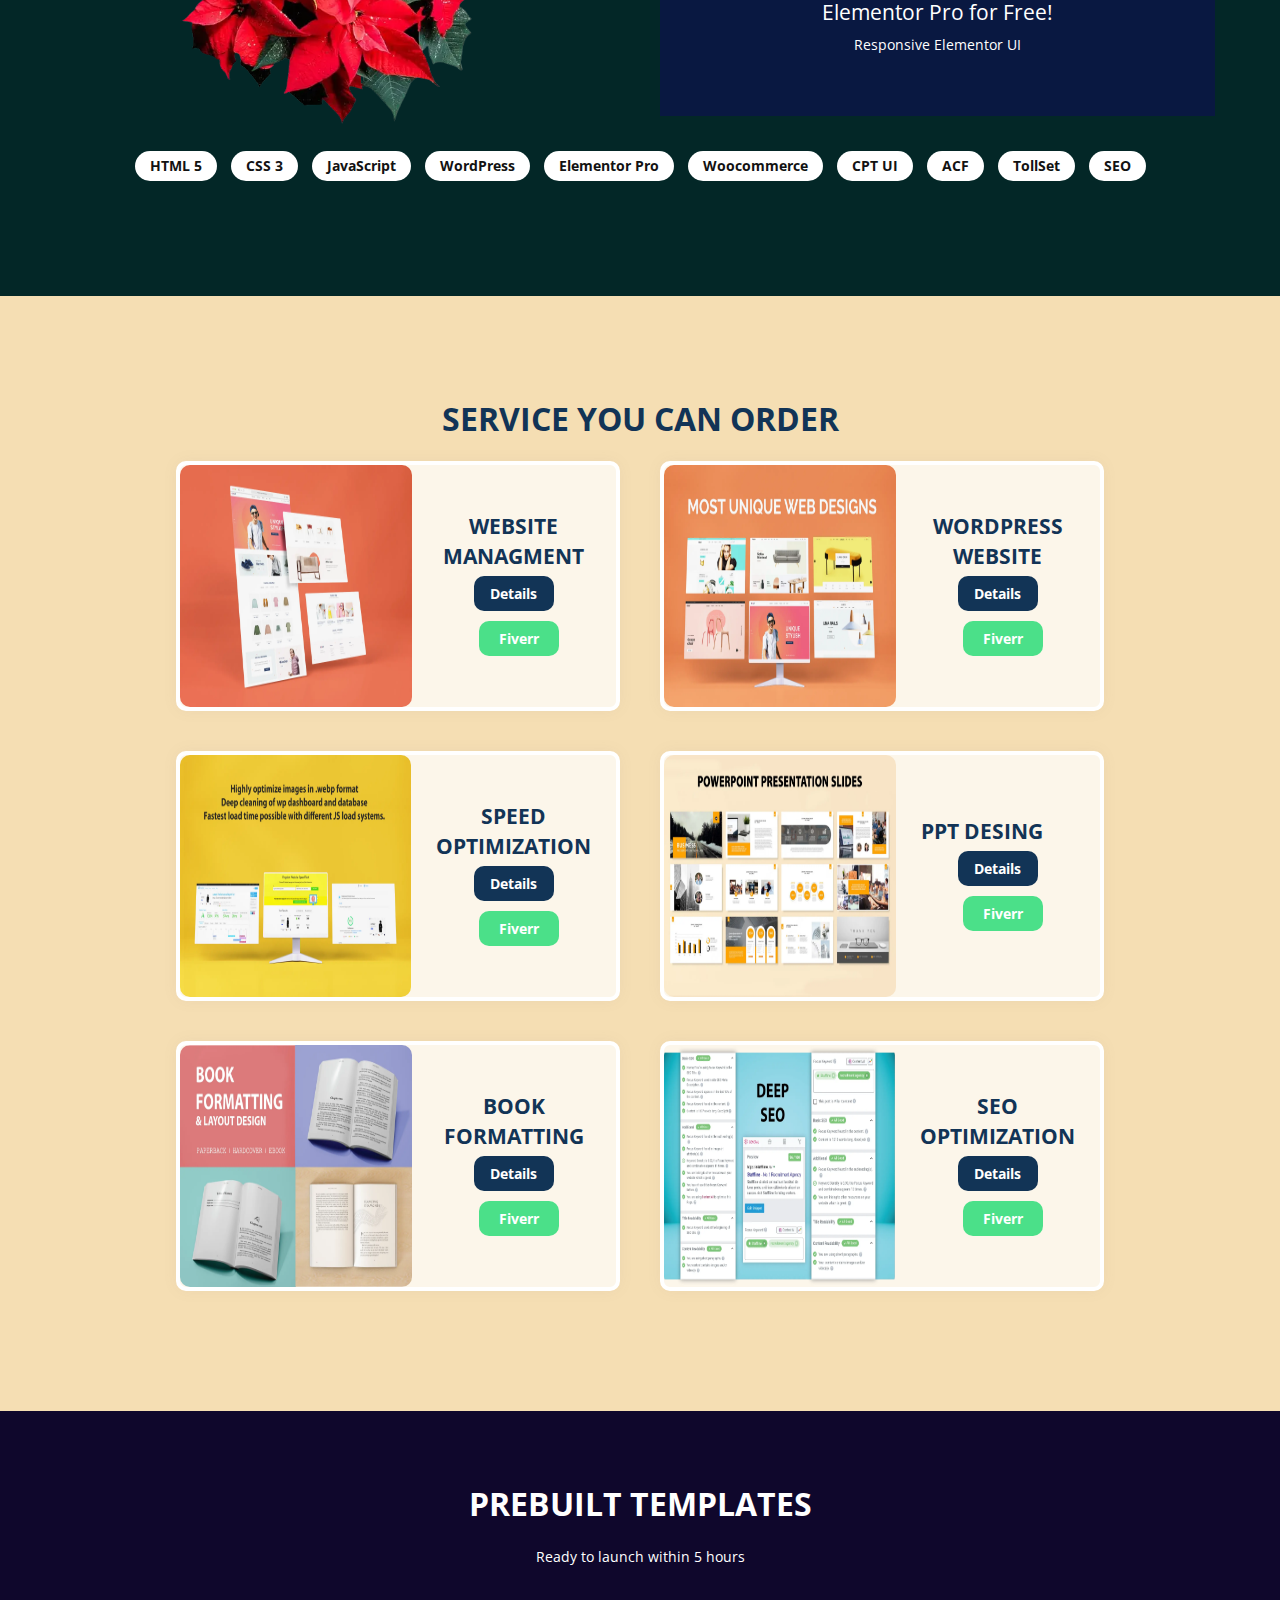
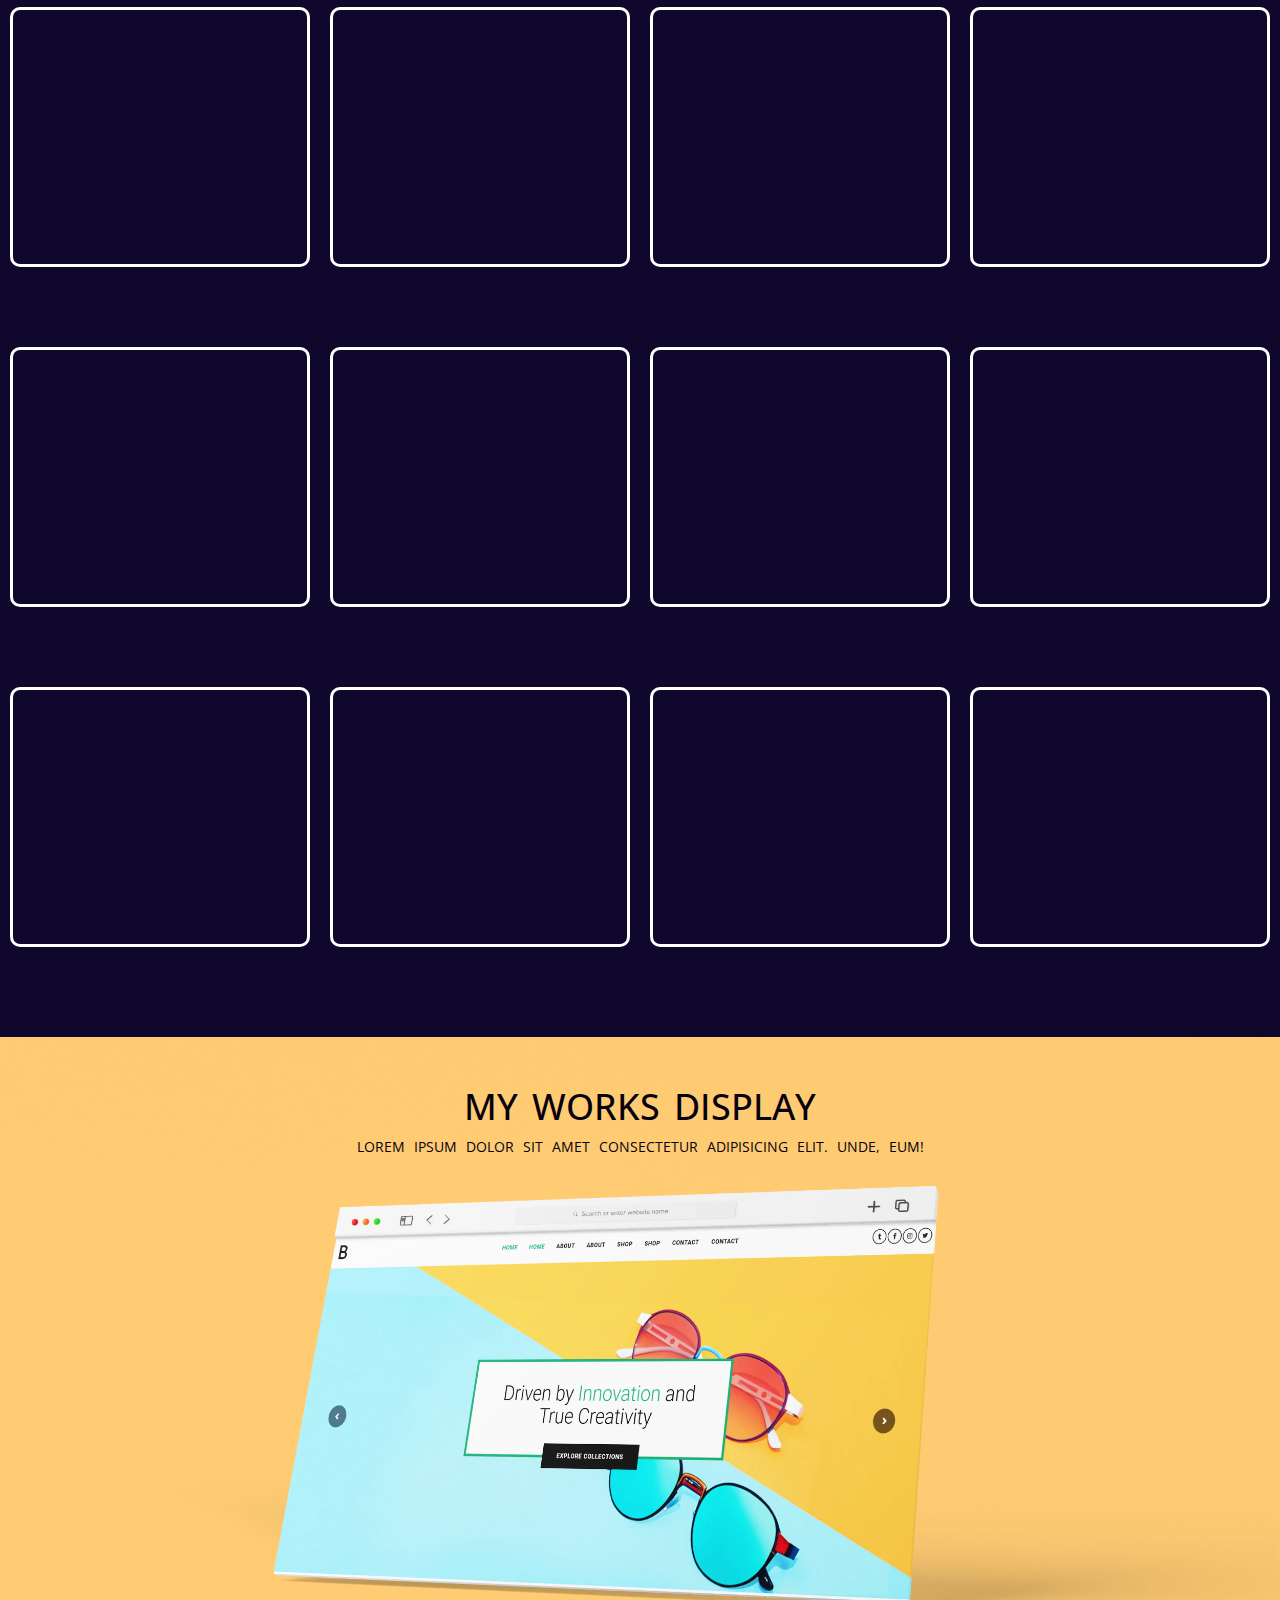
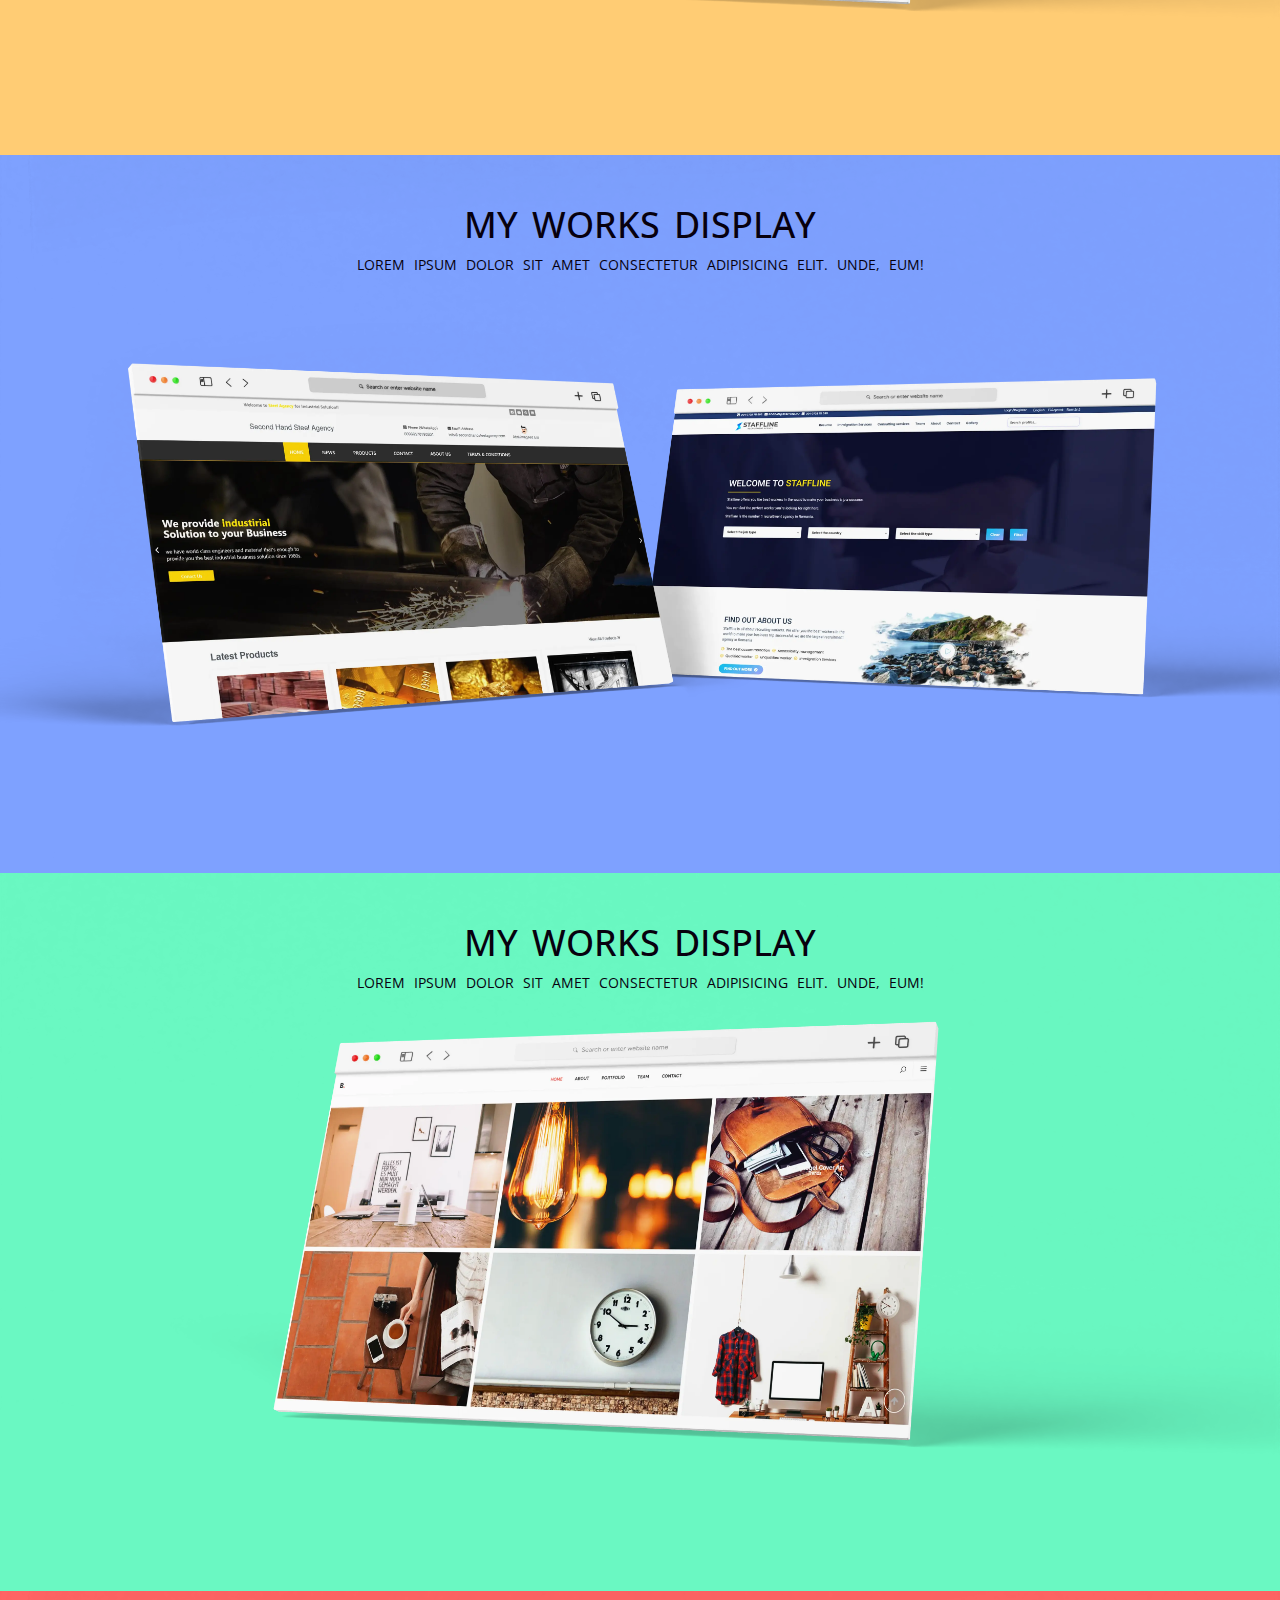
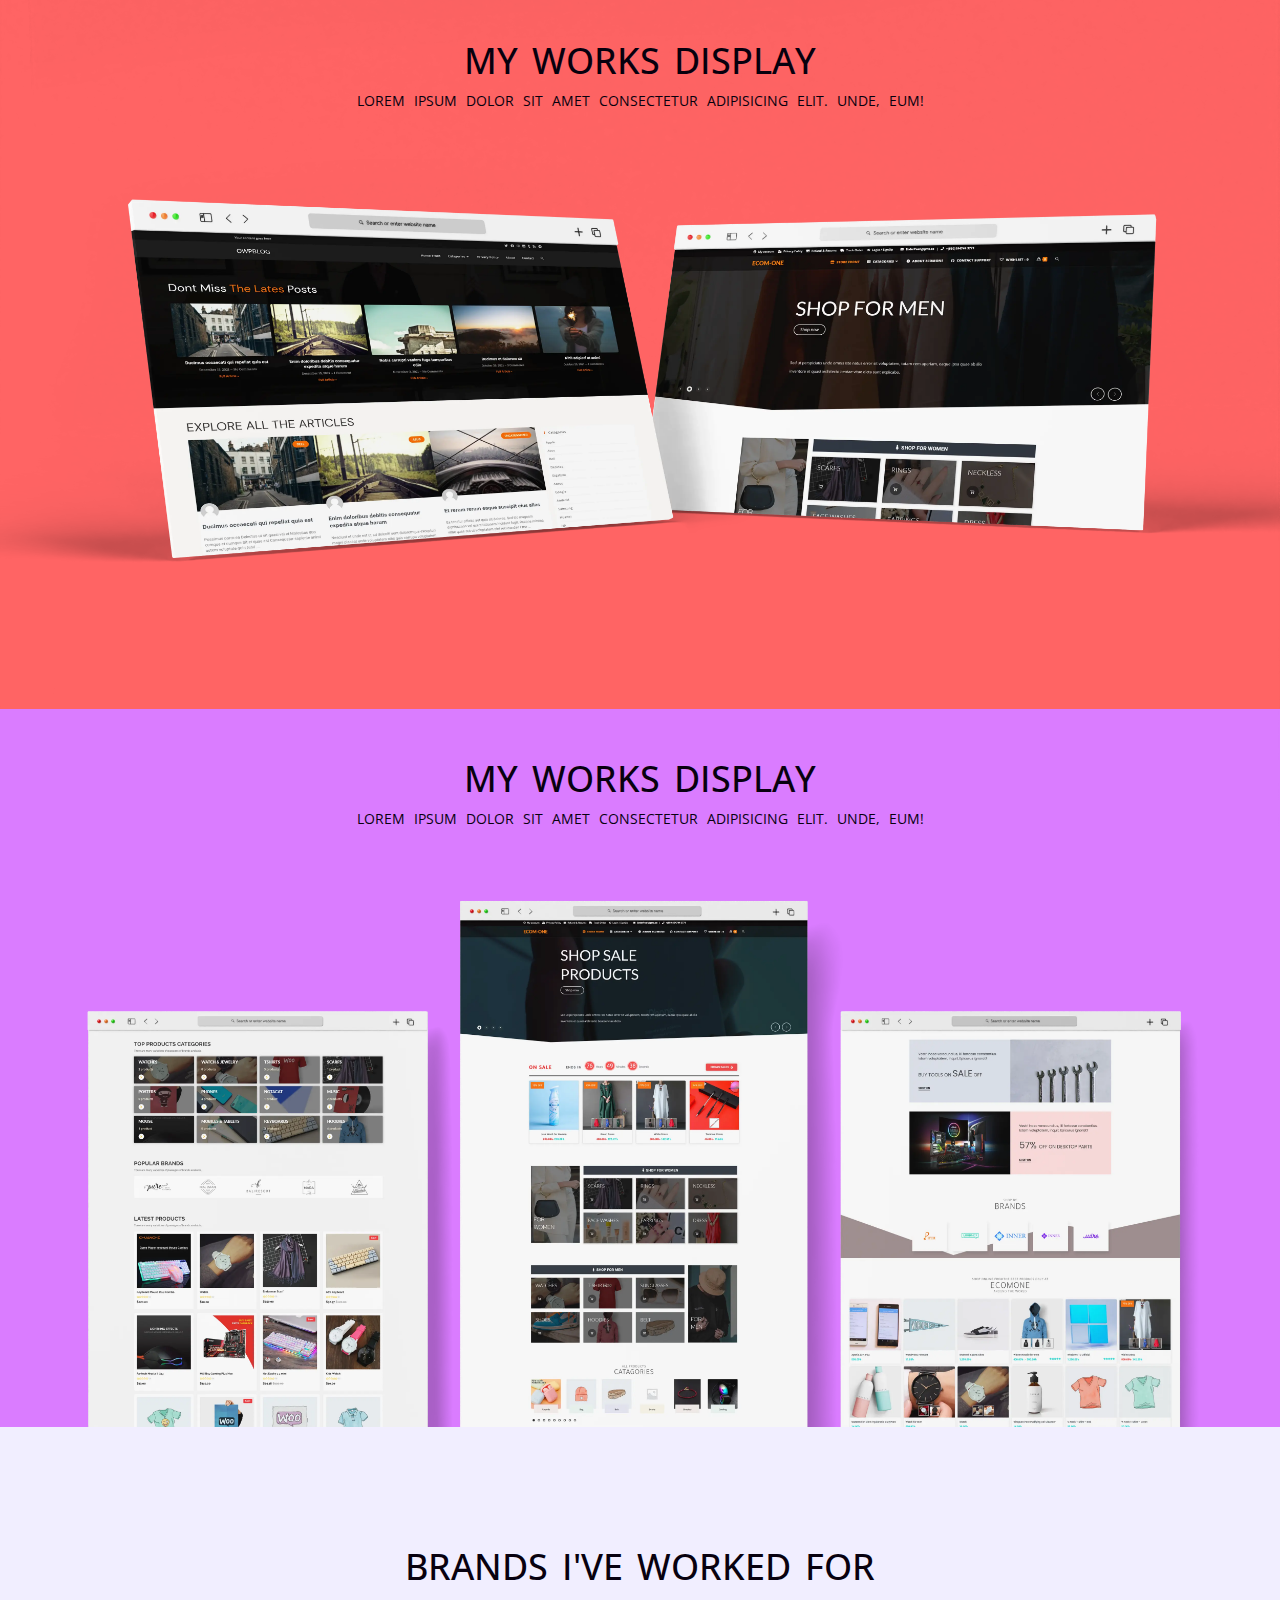
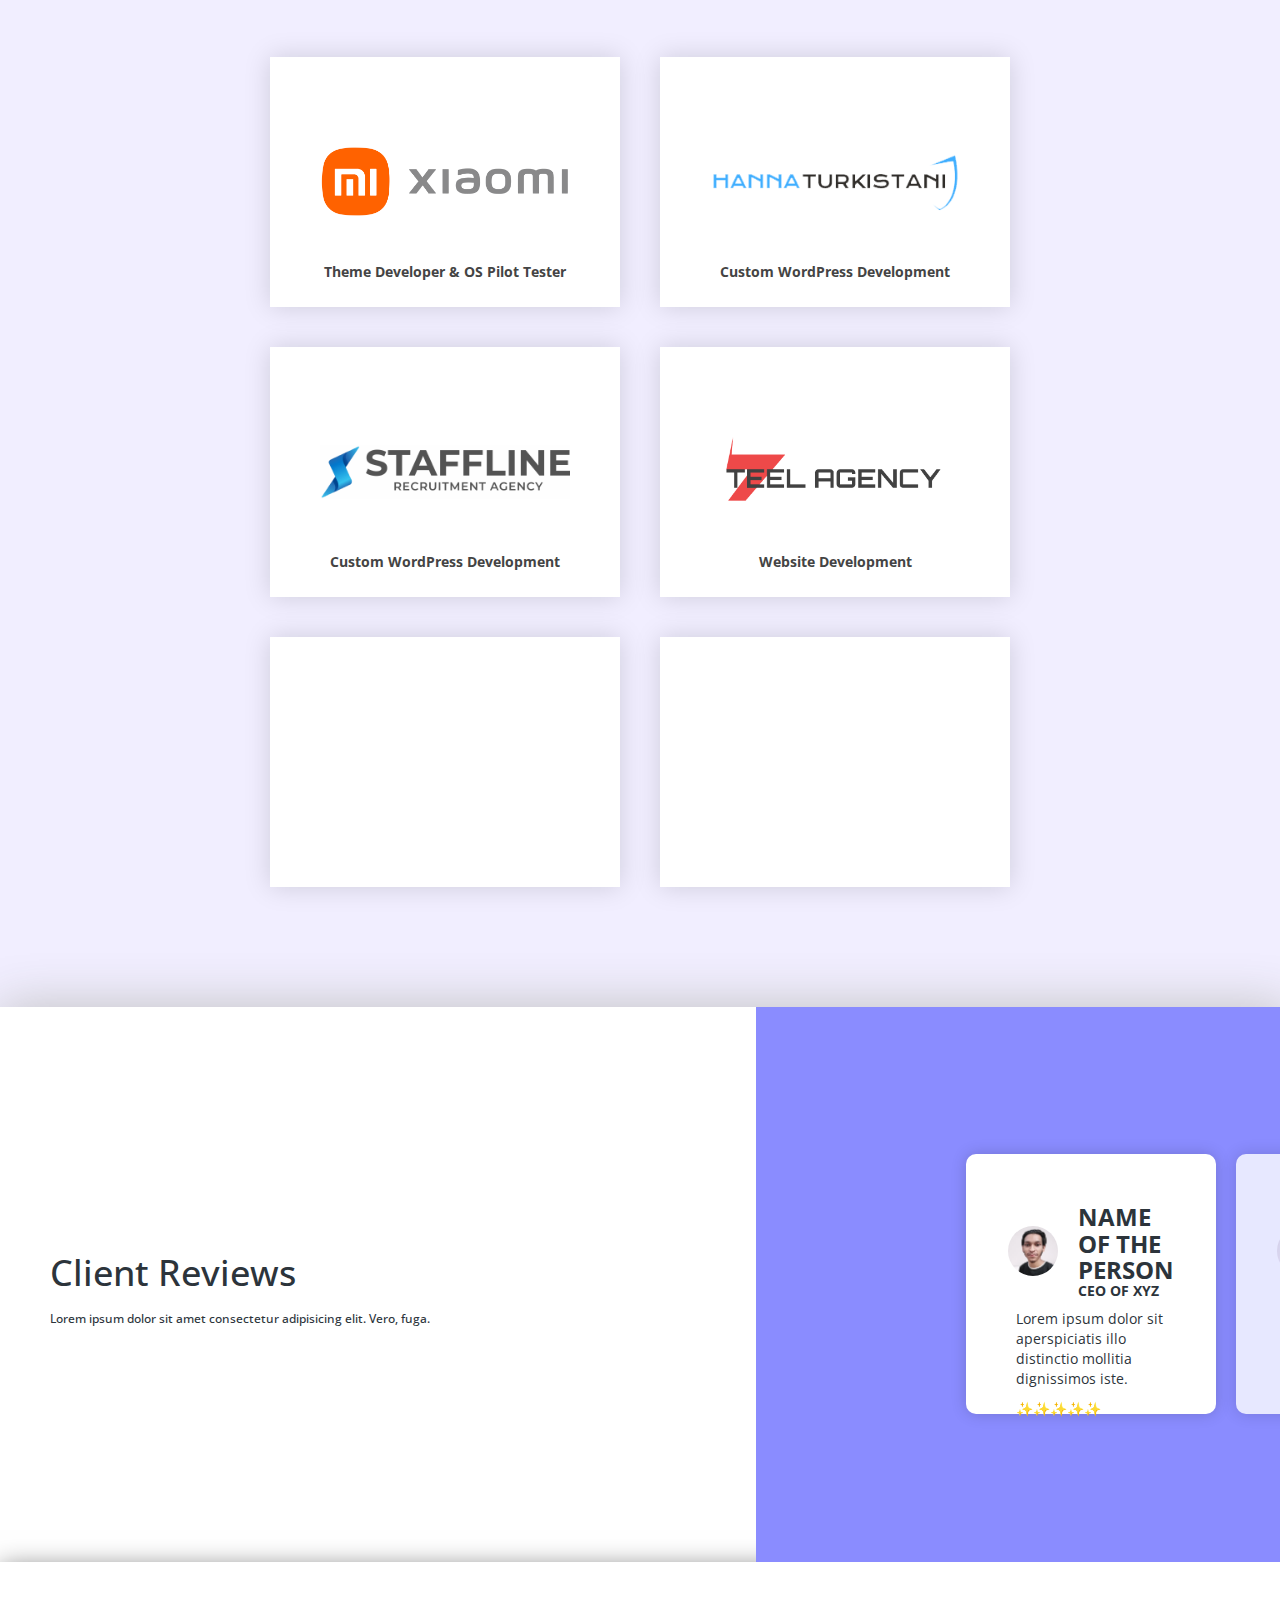
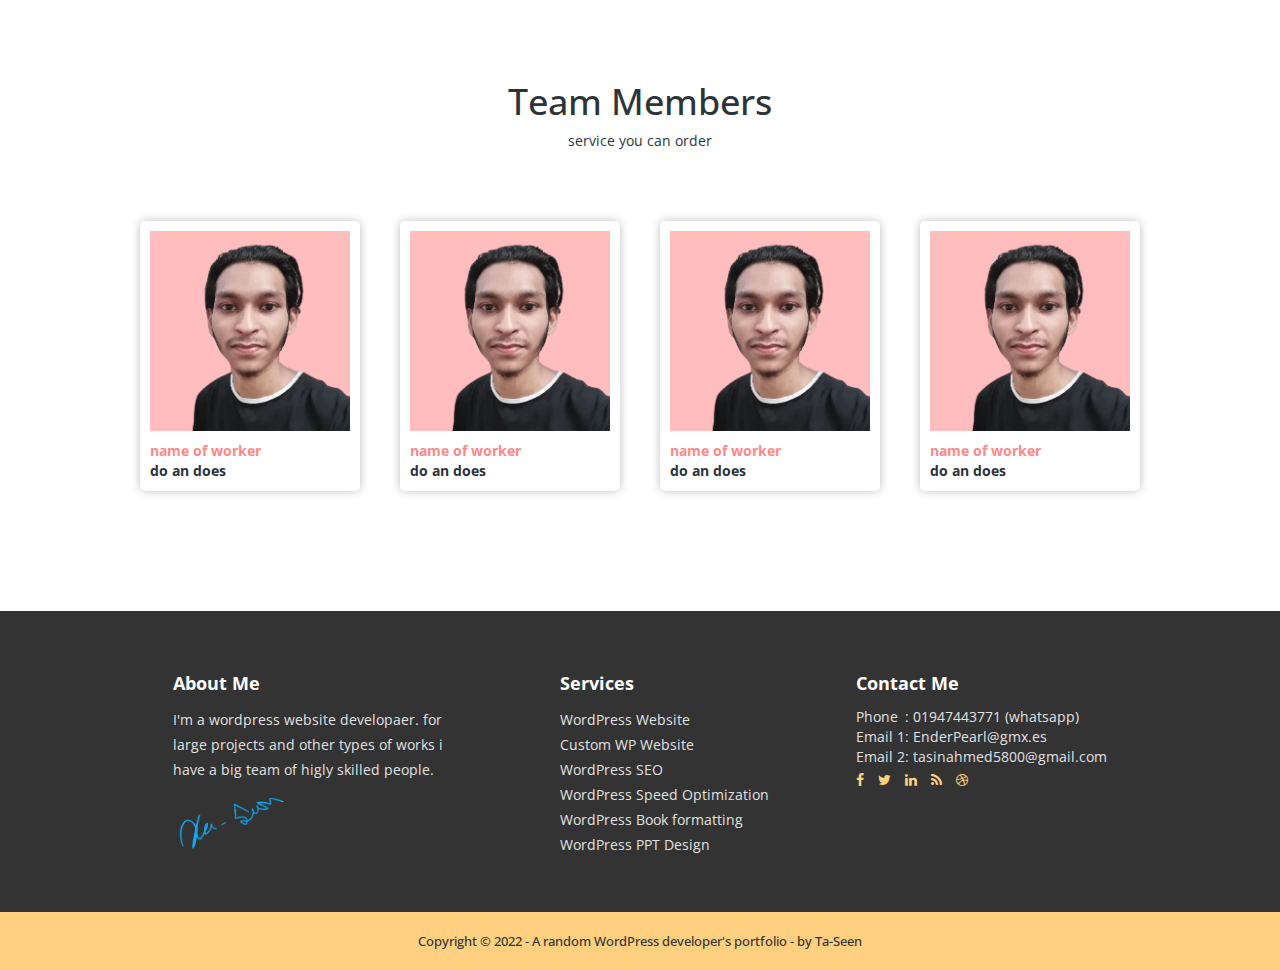
==== commit 6552e1ee: "prerelease" ====
--- a/index.html
+++ b/index.html
@@ -650,7 +650,54 @@
 
 
 
-
+    <section>
+        <div class="container-fluid section-13" id="section-13">
+            <div class="info1"><strong>About Me</strong>
+                <ul>
+                    <li>I'm a wordpress website developaer. for large projects and other types of works i have a big team of higly skilled people.</li>
+                    <li><img src="img/sign.png" alt="" height="80px"></li>
+                </ul>
+            </div>
+            <div class="info2"><strong>Services</strong>
+                <ul>
+                    <li>WordPress Website</li>
+                    <li>Custom WP Website</li>
+                    <li>WordPress SEO</li>
+                    <li>WordPress Speed Optimization</li>
+                    <li>WordPress Book formatting</li>
+                    <li>WordPress PPT Design</li>
+                </ul>
+            </div>
+            <div class="info3"><strong>Contact Me</strong>
+                <table>
+                    <tr>
+                        <td>Phone</td>
+                        <td>: 01947443771 (whatsapp)</td>
+                    </tr>                    
+                    <tr>
+                        <td>Email 1</td>
+                        <td>: EnderPearl@gmx.es</td>
+                    </tr>                    
+                    <tr>
+                        <td>Email 2</td>
+                        <td>: tasinahmed5800@gmail.com</td>
+                    </tr>
+                </table>
+
+
+
+
+                <div class="">
+                    <ul class="sicns">
+                        <li><a href="#"><i class="fa fa-facebook"></i></a></li>
+                        <li><a href="#"><i class="fa fa-twitter"></i></a></li>
+                        <li><a href="#"><i class="fa fa-linkedin"></i></a></li>
+                        <li><a href="#"><i class="fa fa-rss"></i></a></li>
+                        <li><a href="#"><i class="fa fa-dribbble"></i></a></li>
+                    </ul>
+            </div>
+        </div>
+    </section>
 
 
 
--- a/css/templatemo-style.css
+++ b/css/templatemo-style.css
@@ -85,7 +85,7 @@
 	text-transform: uppercase;
 	color: #000000;
 	font-size: 14px;
-	margin: 5px;
+	margin: 0 5px;
 	border-radius: 15px;
 	transition: all 300ms ease-in-out;
 	/* outline: 1px solid #123456; */
@@ -97,8 +97,8 @@
 
 .menu-item:hover,
 .m-contact strong:hover {
-	color: #000000;
-	background-color: white;
+	color: #FFD07F;
+	background-color: rgb(0, 0, 0);
 	padding: 5px 30px;
 }
 
@@ -1022,6 +1022,7 @@
 	height: 100%;
 	display: flex;
 	justify-content: center;
+	justify-content: center;		margin-top: 50px;
 	align-items: center;
 }
 
@@ -1036,7 +1037,6 @@
 	display: flex;
 	flex-direction: column;
 	align-items: center;
-	justify-content: center;
 }
 .teamCard img{
 	width: 200px;
@@ -1061,18 +1061,46 @@
 
 
 
-
-
-
-
-
-
-
-
-
-
-
-
+.section-13{
+	background-color: #333;
+	color: white;
+	display: flex;
+	justify-content: space-evenly;
+	align-items: flex-start;
+	align-content: center;
+	padding: 50px 0;
+
+}
+
+.info1 strong,.info2 strong,.info3 strong{
+	font-size: 18px;
+	padding: 10px 0;
+	display: block;
+}
+.section-13 div ul{
+	max-width: 300px;
+	margin: 0;
+}
+.section-13 div ul li{
+	line-height: 25px;
+	color: #e2e2e2;
+}
+
+.info3 table{
+	color: #e2e2e2;
+}
+
+
+
+.sicns li{
+display: inline;
+margin: 0;
+margin-right: 10px;
+}
+.sicns li a{
+	color: #FFD07F;
+
+}
 
 
 
@@ -1094,304 +1122,31 @@
 
 @media (max-width: 1000px) {
 
-	.event-list h4 {
-		width: 230px;
-	}
-
-	.event-list .event-item .time span {
-		margin-left: 20px;
-	}
 
 }
 
 @media (max-width: 991px) {
 
-	.banner .col-md-8 {
-		margin-top: 10px;
-		padding-left: 10px;
-		padding-right: 10px;
-	}
-
-	.banner .col-md-4 {
-		margin-top: 10px;
-		padding-right: 10px;
-		padding-left: 10px;
-	}
-
-	.banner .left-banner-content {
-		padding-left: 0px;
-		text-align: center;
-	}
-
-	.left-banner-content h1 {
-		font-size: 64px;
-		font-weight: 300;
-		color: #fff;
-		line-height: 80px !important;
-	}
-
-
-	.banner .left-banner-content .line-dec {
-		margin: 0 auto;
-	}
-
-	.best-offer .col-md-8 {
-		margin-top: 10px;
-		padding-left: 10px;
-		padding-right: 10px;
-	}
-
-	.best-offer .col-md-4 {
-		margin-top: 10px;
-		padding-right: 10px;
-		padding-left: 10px;
-	}
-
-	.best-offer-right-content {
-		text-align: center;
-	}
-
-	.best-offer-right-content {
-		background-color: #eee;
-		padding: 30px 30px;
-		min-height: 550px;
-		height: auto;
-	}
-
-	.best-offer-right-content .pink-button {
-		margin-bottom: 50px;
-	}
-
-	.events {
-		margin-right: 10px;
-		margin-left: 10px;
-	}
-
-	.event-item {
-		text-align: center !important;
-		display: inline-block;
-	}
-
-	.event-item h4 {
-		text-align: center !important;
-	}
-
-	.event-item span {
-		text-align: center !important;
-		display: inline-block;
-		width: 100%;
-	}
-
-	.event-list h4 {
-		width: 300px;
-	}
-
-	.event-list .event-item .time span {
-		margin-left: 50px;
-	}
-
-	.event-list .project-item li:first-child {
-		float: none;
-	}
-
-	.event-list .project-item li:last-child {
-		float: none;
-		margin-top: 0px;
-		margin-right: 0px;
-		padding-bottom: 25px;
-	}
-
-	.events .filter-categories li {
-		text-align: center;
-		display: inline-block;
-		margin-bottom: -5px;
-	}
-
-	.event-list {
-		transition: all 0.5s;
-		height: auto;
-	}
-
-	.event-list .event-item li:last-child {
-		float: right;
-		margin-top: 30px;
-		margin-right: 20px;
-	}
-
-	.event-list .event-item .time {
-		margin-left: 0px;
-	}
-
-	.events .filter-categories li {
-		cursor: pointer;
-		display: block;
-		transition: all 0.5s;
-		text-align: center;
-		text-decoration: none;
-		text-transform: uppercase;
-		letter-spacing: 0.5px;
-		color: #121212;
-		font-size: 14px !important;
-		font-weight: 600;
-		display: inline-block;
-		width: 100%;
-		height: 50px;
-		line-height: 50px;
-		background-color: #fff;
-		padding: 0px 10px;
-	}
-
-	.event-list .event-item .time span {
-		margin-left: 0px;
-	}
-
-	.testimonial .col-md-8 {
-		margin-top: 10px;
-		padding-left: 10px;
-		padding-right: 10px;
-	}
-
-	.testimonial .col-md-4 {
-		margin-top: 0px;
-		padding-right: 10px;
-		padding-left: 10px;
-	}
-
-	.owl-pagination {
-		margin-top: -15px;
-	}
-
-	#owl-testimonial {
-		padding-top: 50px;
-		padding-bottom: 50px;
-	}
-
-	#owl-testimonial .item p {
-		padding: 0px 60px;
-		font-size: 15px;
-	}
-
-	.services {
-		margin-left: 10px;
-		margin-right: 10px;
-	}
-
-	.contact-us .col-md-8 {
-		margin-top: 0px;
-		padding-left: 10px;
-		padding-right: 10px;
-	}
-
-	.contact-us .col-md-4 {
-		margin-top: 10px;
-		padding-right: 10px;
-		padding-left: 10px;
-	}
-
-	.contact-us #contact {
-		padding-left: 60px;
-		padding-right: 60px;
-	}
-
-	.contact-us #contact {
-		min-height: 600px;
-		height: 600px;
-		padding-top: 60px;
-		padding-bottom: 60px;
-	}
-
-	footer {
-		margin-right: 10px;
-		margin-left: 10px;
-	}
-
-	footer p {
-		font-size: 11px;
-	}
 
 }
 
 @media (max-width: 843px) {
 
-	.event-item {
-		text-align: center;
-		width: 100%;
-	}
-
-	.event-item li:first-child {
-		float: none !important;
-		width: 100px;
-	}
-
-	.event-item li {
-		text-align: center !important;
-		width: 49% !important;
-	}
-
-	.event-item li:last-child {
-		display: block;
-		margin-top: 5px !important;
-		margin-right: 0px !important;
-	}
-
-	.event-list ul li .date span {
-		background-color: #f4bc51;
-		width: 100%;
-		height: 80px;
-		text-align: center;
-		line-height: 25px;
-		margin-right: 0px;
-	}
-
-	.event-list h4 {
-		width: auto;
-	}
+
 
 }
 
 @media (max-width: 1045px) {
 
-	.event-list h4 {
-		width: 250px;
-	}
 
 }
 
 @media (max-width: 620px) {
 
-	.event-list h4 {
-		width: auto;
-	}
-
 }
 
 @media (max-width: 500px) {
 
-	.event-item {
-		text-align: center;
-		width: 100%;
-	}
-
-	.event-item li:first-child {
-		float: none !important;
-		width: 100px;
-	}
-
-	.event-item li {
-		text-align: center !important;
-		width: 100% !important;
-	}
-
-	.event-item li:last-child {
-		float: none !important;
-		margin-top: 15px !important;
-		margin-right: 0px !important;
-	}
-
-	.event-list h4 {
-		width: auto;
-	}
-
 }
 
 /* ######################################################################################## */
@@ -1400,7 +1155,6 @@
 @media (max-width: 991.98px) {
 
 	.down {display: none;}
-	/* .social-icons-bottom {display: block;} */
 
 	.cap-head {
 		font-size: 32px;
@@ -1649,29 +1403,9 @@
 		transform: scale(1);
 	}
 
-	.whatsapp-button {
+	.whatsapp-button,.wp-icon,.wp-icon,.wp-text,.whatsapp{
 		display: none;
 	}
-
-	.whatsapp {
-		display: none;
-	}
-
-	.wp-icon {
-		display: none;
-	}
-
-	.wp-text {
-		display: none;
-	}
-
-
-
-
-
-
-
-
 
 
 
@@ -1854,7 +1588,8 @@
 		padding: 20px;
 	}
 	.review:hover .sixty{
-		background-color: unset;
+		background-color: unset;	
+		padding: 0;
 	}
 	.review:hover .clientCard{
 		height: max-content;
@@ -1895,84 +1630,98 @@
 	}
 
 
-
-
-
-
-
-
-
-}
-
-
-
-
-
-
-
-
-
-
-
-
-
-
-
-
-
-
-
-
-
-
-
-
-
-
-
-
-
-
-
-
-
-
-
-
-
-
-
-
-
-
-
-
-
-
-
-
-
-
-
-
-
-
-
-
-
-
-
-
-
-
-
-
-
-
-
-
-
-
+	.menu-item:hover,
+	.m-contact strong:hover {
+		color: #000000;
+		background-color: rgba(0, 0, 0, 0);
+		padding: 5px 30px;
+	}
+
+	.brand{
+		display: flex;
+		align-items: center;
+		justify-content: center;
+		flex-wrap: wrap;
+		height: 100%;
+		width: 100%;
+	}
+
+	.section-12{
+		background-color: #ffffff;
+		width: 100%;
+		height: max-content;
+		padding: 50px 0;
+	}
+
+	.team{
+		width: 100%;
+		height: 100%;
+		display: flex;
+		justify-content: center;
+		align-items: center;
+		flex-wrap: wrap;
+
+	}
+	.teamCard{
+		width: 150px;
+		background-color: rgb(255, 189, 189);
+		box-shadow: 0 0 10px silver;
+		margin: 5px;
+
+	}
+	
+	
+	
+	.section-13{
+		background-color: #333;
+		color: white;
+		display: flex;
+		flex-direction: column;
+		justify-content: space-evenly;
+		align-items: flex-start;
+		align-content: center;
+		padding: 50px 20px;
+	
+	}
+	
+	.info1 strong,.info2 strong,.info3 strong{
+		font-size: 18px;
+		padding: 10px 0;
+		display: block;
+	}
+	.section-13 div ul{
+		max-width: 300px;
+		margin: 0;
+	}
+	.section-13 div ul li{
+		line-height: 25px;
+		color: #cecece;
+	}
+	
+	.info3 table{
+		color: #cecece;
+	}
+	
+	
+	
+	.sicns li{
+	display: inline;
+	margin: 0;
+	margin-right: 10px;
+	}
+	.sicns li a{
+		color: #FFD07F;
+	
+	}
+	
+
+
+
+}
+
+ul li{
+	list-style-type: none;
+}
 
 
 body {
@@ -1981,21 +1730,41 @@
 }
 
 footer {
-	height: 100px;
-	margin-top: 0;
+	height: max-content;
 	background-color: #FFD07F;
 	text-align: center;
+	padding: 20px;
 }
 
 footer p {
 	font-size: 13px;
 	color: #333;
-	line-height: 100px;
 	font-weight: 500;
-	margin-bottom: 0px;
-}
-
-footer p em {
-	font-style: normal;
-}
-
+	margin: 0;
+
+}
+
+
+::-webkit-scrollbar{
+	width: 8px;
+	display: hidden;
+}
+::-webkit-scrollbar-track{
+	background-color: #000000;
+}
+
+::-webkit-scrollbar-thumb{
+	background-color: #FFD07F;
+	transition: all 300ms ease-in-out;
+}
+/* ::-webkit-scrollbar-thumb:hover{
+	background-color: #FFD07F;
+} */
+
+
+@supports (scrollbar-color: #FFD07F #000000){
+	*{
+		scrollbar-color: #FFD07F #000000;
+		scrollbar-width: thin;
+	}
+}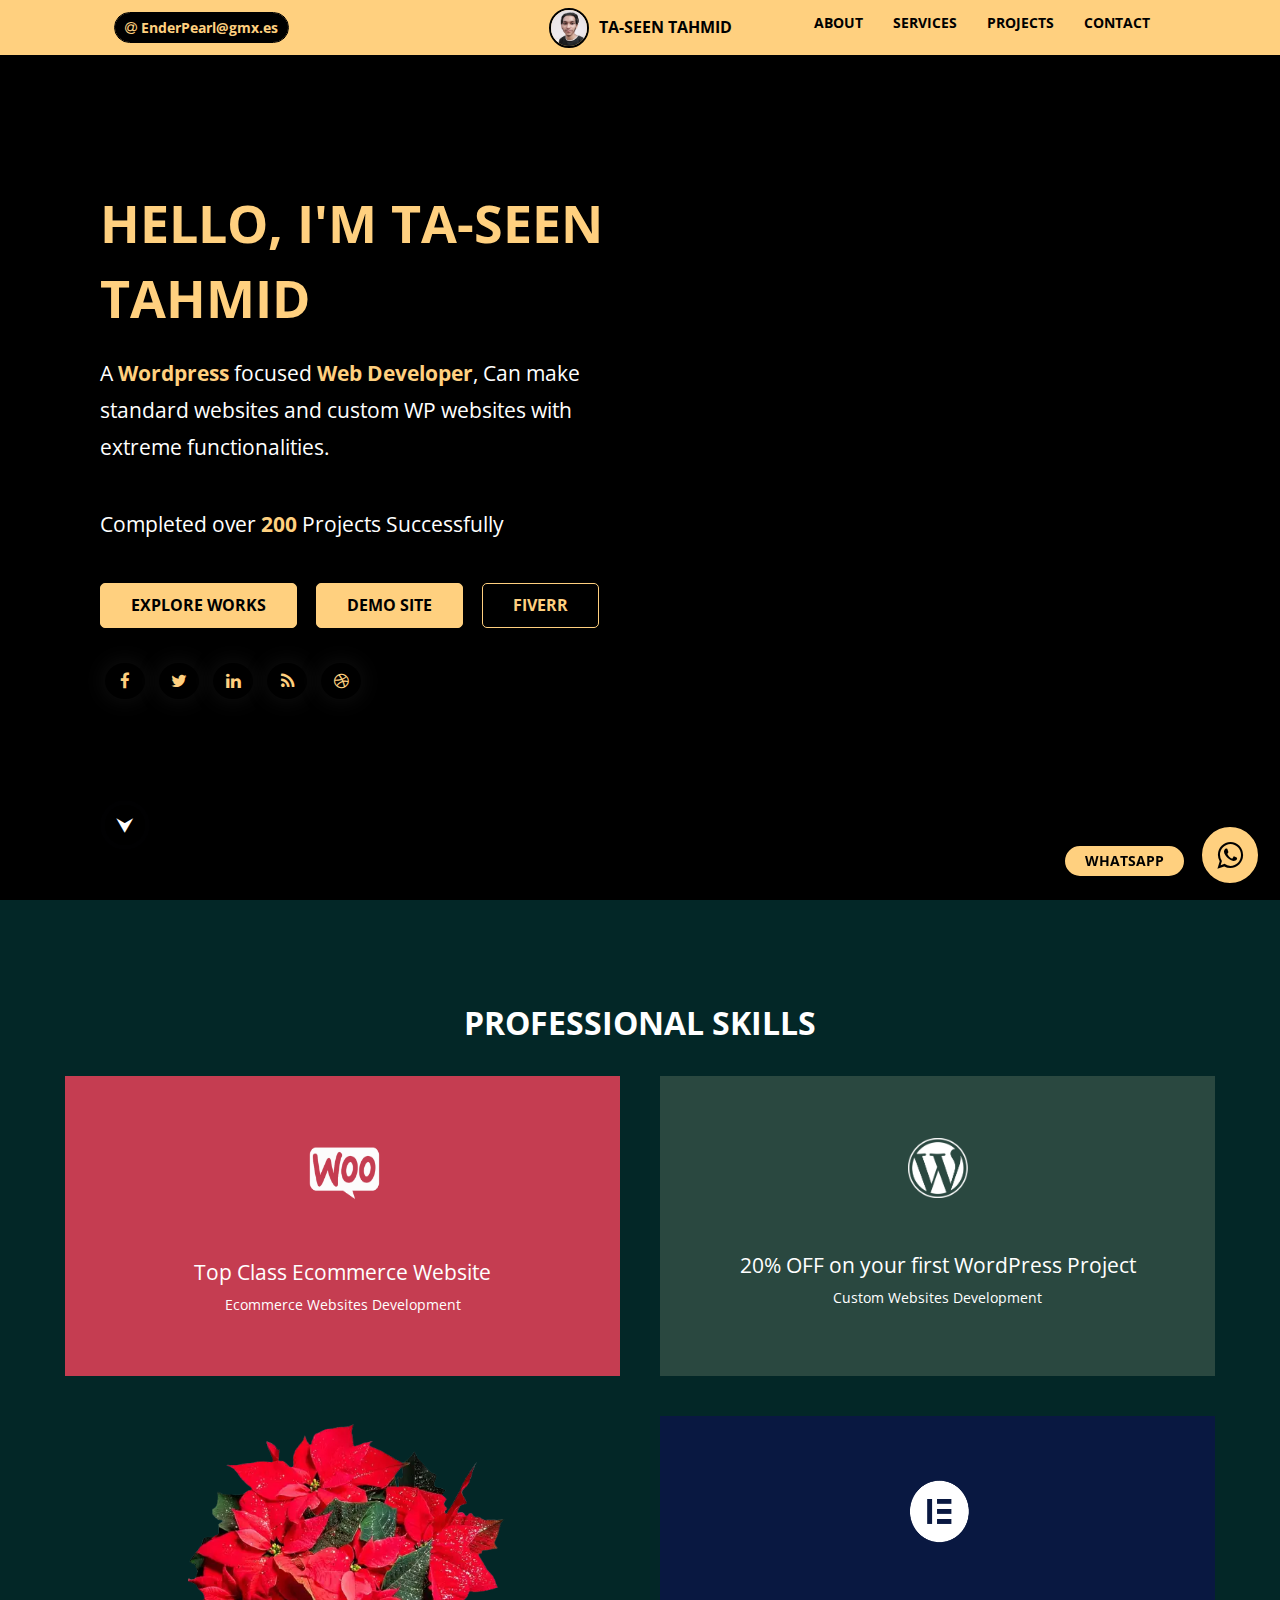
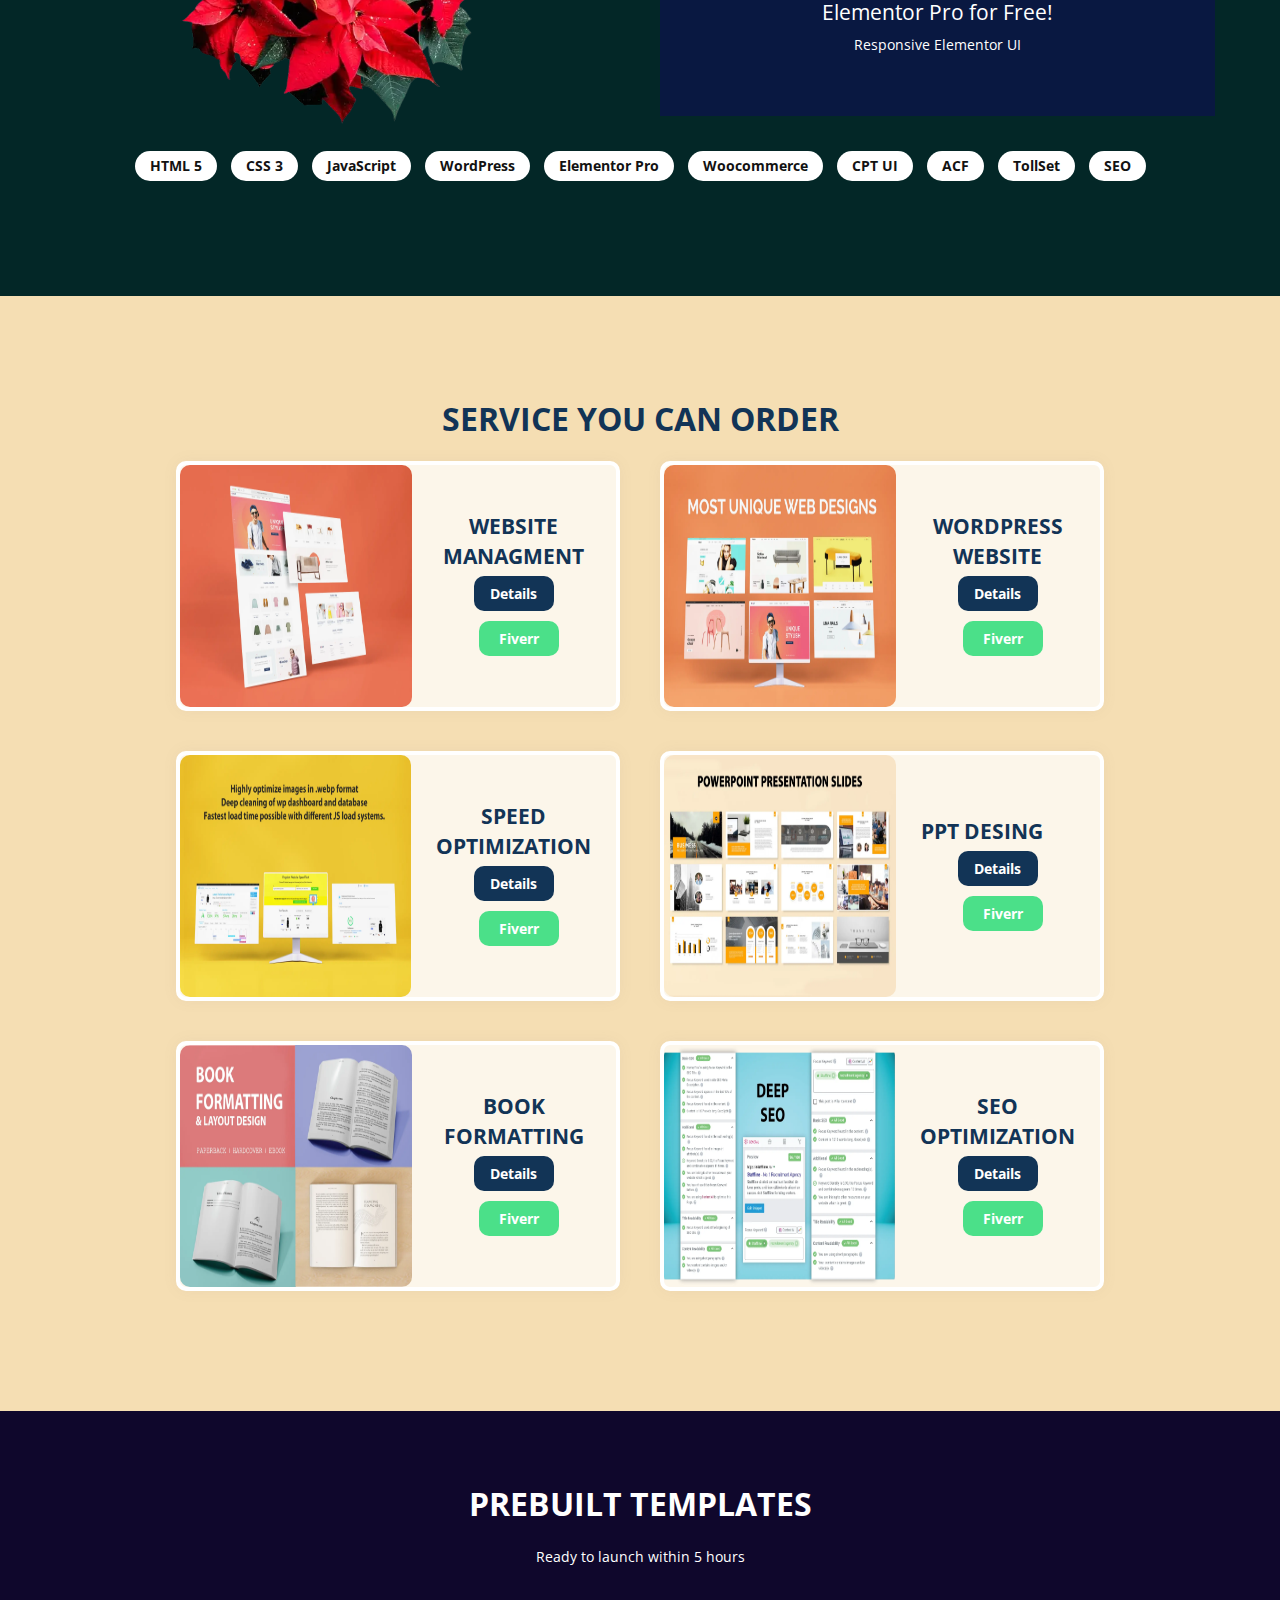
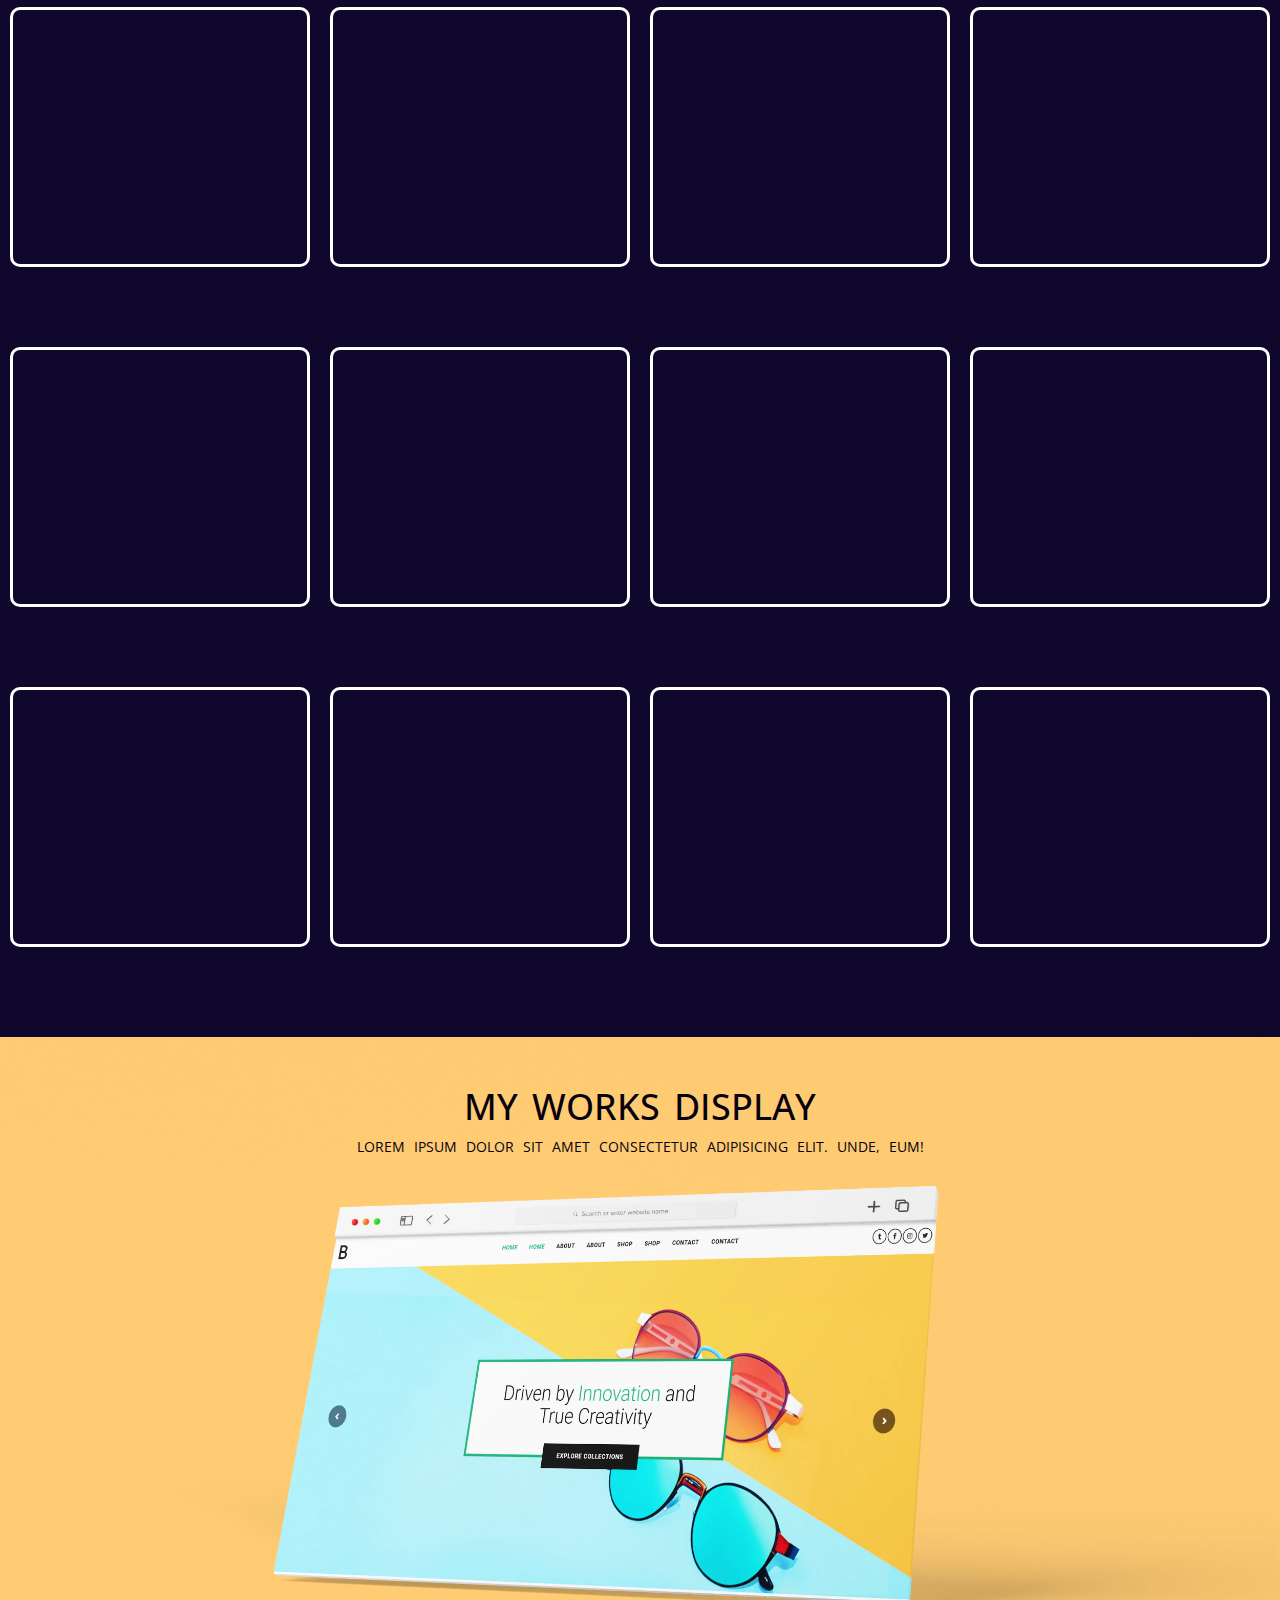
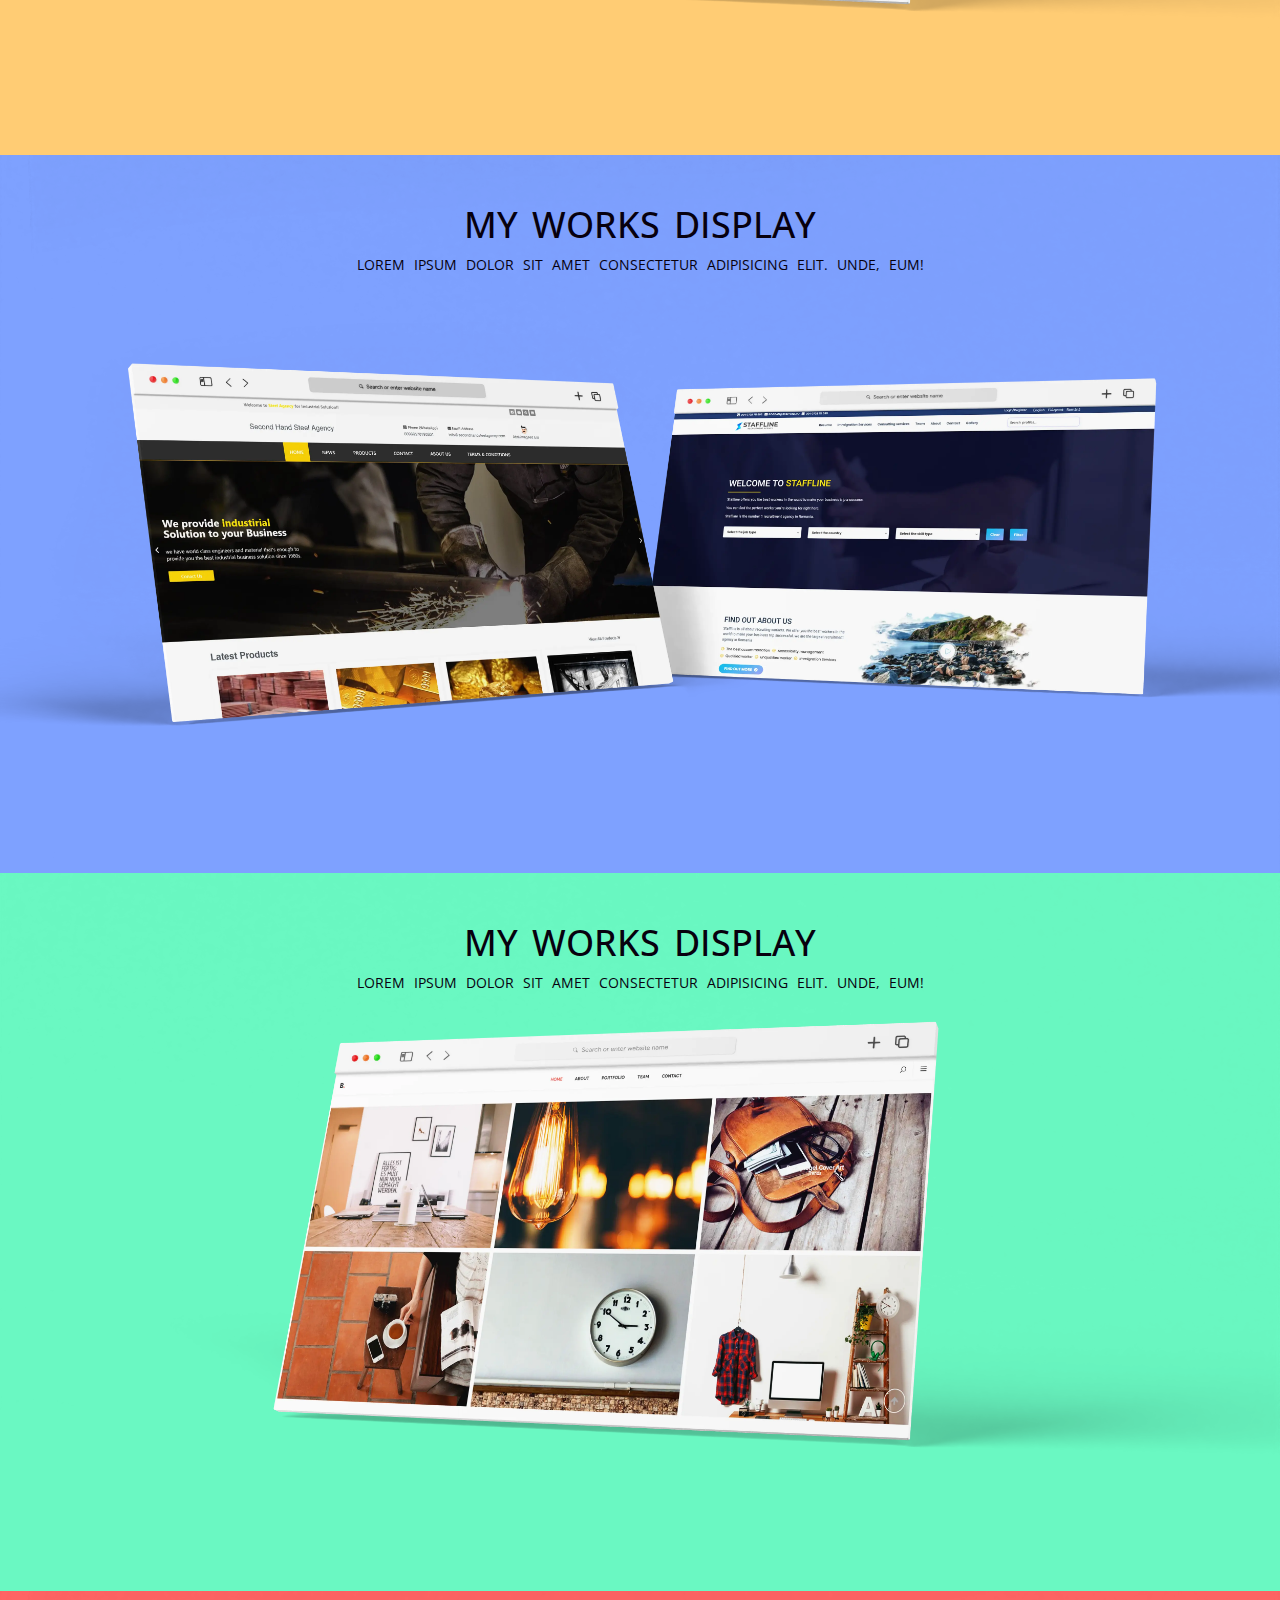
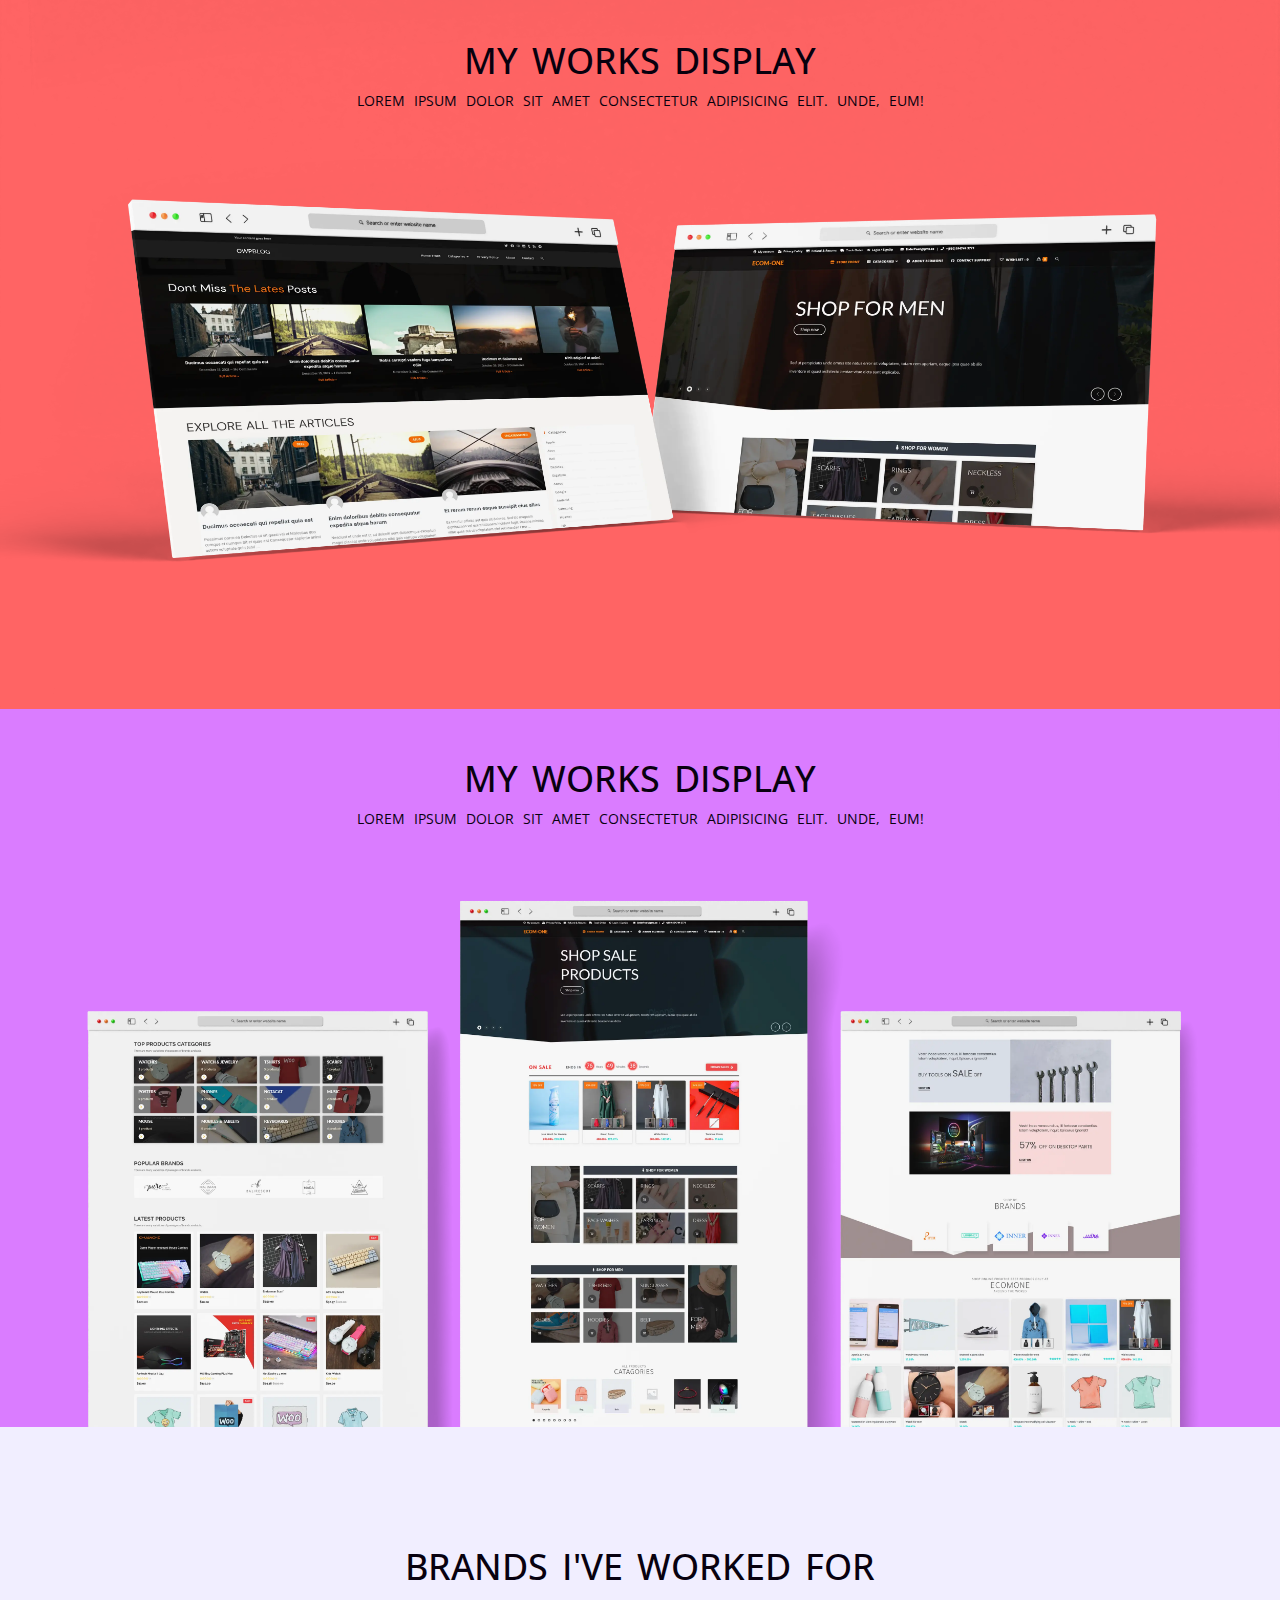
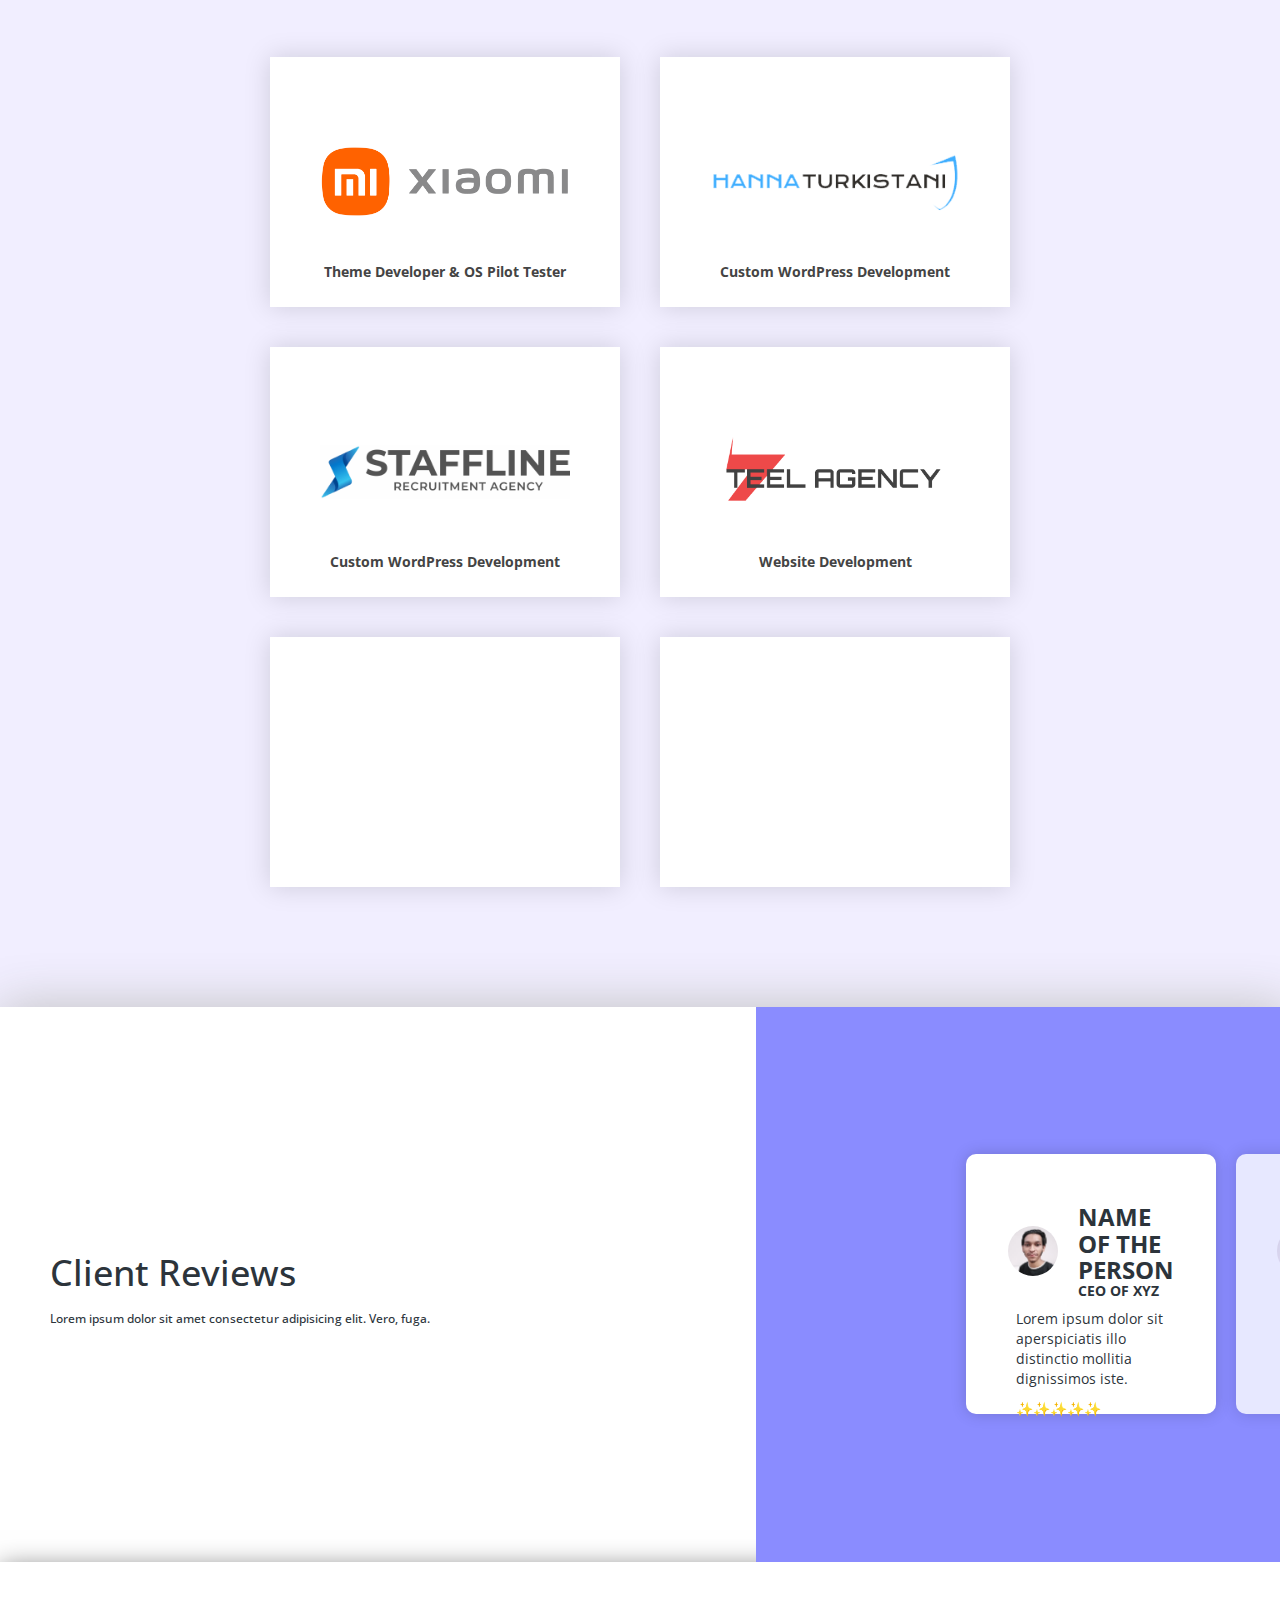
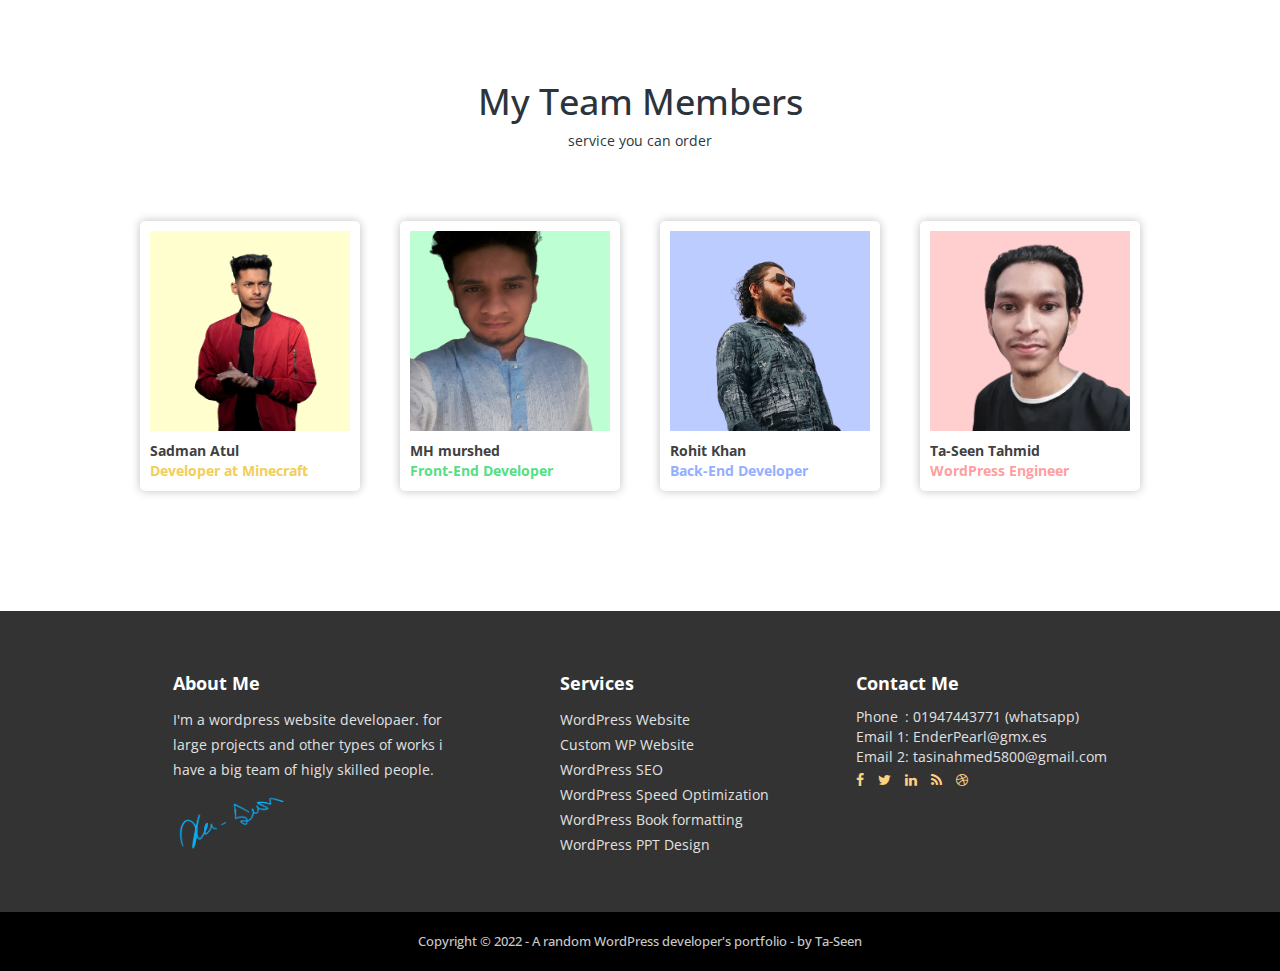
==== commit 04962567: "prerelease" ====
--- a/index.html
+++ b/index.html
@@ -608,39 +608,39 @@
 
     <section>
         <div class="container-fluid section-12" id="section-12">
-            <h1>Team Members</h1>
+            <h1>My Team Members</h1>
             <span>service you can order</span>
             <div class="row team">
 
-                <div class="teamCard">
+                <div class="teamCard tc1">
+                    <img src="img/at.png" alt="">
+                    <div>
+                        <span>Sadman Atul</span>
+                        <p>Developer at Minecraft</p>
+                    </div>
+                </div>
+
+                <div class="teamCard tc2">
+                    <img src="img/ar.png" alt="">
+                    <div>
+                        <span>MH murshed</span>
+                        <p>Front-End Developer</p>
+                    </div>
+                </div>
+
+                <div class="teamCard tc3">
+                    <img src="img/ro.png" alt="">
+                    <div>
+                        <span>Rohit Khan</span>
+                        <p>Back-End Developer</p>
+                    </div>
+                </div>
+
+                <div class="teamCard tc4">
                     <img src="img/author_02.png" alt="">
                     <div>
-                        <span>name of worker</span>
-                        <p>do an does</p>
-                    </div>
-                </div>
-
-                <div class="teamCard">
-                    <img src="img/author_02.png" alt="">
-                    <div>
-                        <span>name of worker</span>
-                        <p>do an does</p>
-                    </div>
-                </div>
-
-                <div class="teamCard">
-                    <img src="img/author_02.png" alt="">
-                    <div>
-                        <span>name of worker</span>
-                        <p>do an does</p>
-                    </div>
-                </div>
-
-                <div class="teamCard">
-                    <img src="img/author_02.png" alt="">
-                    <div>
-                        <span>name of worker</span>
-                        <p>do an does</p>
+                        <span>Ta-Seen Tahmid</span>
+                        <p>WordPress Engineer</p>
                     </div>
                 </div>
 
--- a/css/templatemo-style.css
+++ b/css/templatemo-style.css
@@ -1022,13 +1022,13 @@
 	height: 100%;
 	display: flex;
 	justify-content: center;
-	justify-content: center;		margin-top: 50px;
+	justify-content: center;		
+	margin-top: 50px;
 	align-items: center;
 }
 
 .teamCard{
 	width: max-content;
-	background-color: rgb(255, 189, 189);
 	box-shadow: 0 0 10px silver;
 	margin: 20px;
 	border-radius: 5px;
@@ -1038,8 +1038,30 @@
 	flex-direction: column;
 	align-items: center;
 }
+
+.tc1{
+	background-color: #fffece;
+	color: #f1ce59;
+}
+.tc2{
+	background-color: #bdffd3;
+	color: #54e083;
+	
+}
+.tc3{
+	background-color: #bdccff;
+	color: #95aeff;
+	
+}
+.tc4{
+	color: #ff9e9e;
+	background-color: #ffcece;
+}
+
+
 .teamCard img{
 	width: 200px;
+	height: 200px;
 }
 
 .teamCard > div{
@@ -1049,7 +1071,7 @@
 	padding: 10px 0 0 0;
 }
 .teamCard > div span{
-	color: rgb(255, 136, 136);
+	color: #414141;
 	display: block;
 	font-weight: bold;
 }
@@ -1731,14 +1753,14 @@
 
 footer {
 	height: max-content;
-	background-color: #FFD07F;
+	background-color: #000000;
 	text-align: center;
 	padding: 20px;
 }
 
 footer p {
 	font-size: 13px;
-	color: #333;
+	color: #cacaca;
 	font-weight: 500;
 	margin: 0;
 
